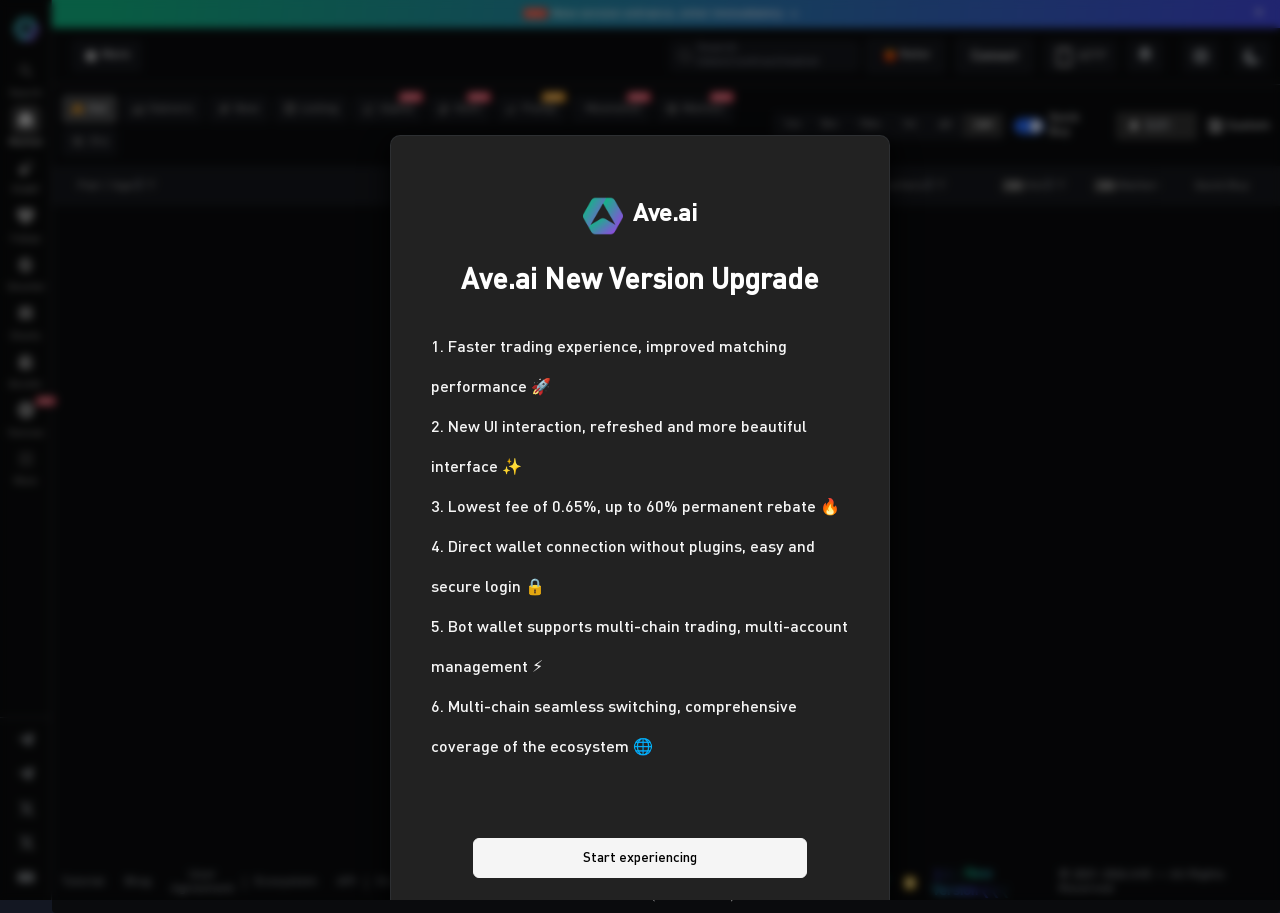
==== chart/index.html @ bd7dec31 "deploy" ====
<!DOCTYPE html><html lang=""><head><meta charset="utf-8"><meta http-equiv="X-UA-Compatible" content="IE=edge"><meta name="viewport" content="width=device-width,initial-scale=1"><title>Chart | Ave.ai</title><meta name="title" content="Ave.ai"><meta name="description" content="Ave.ai is the most comprehensive on-chain crypto trading platform, integrating 130+ blockchains and 300+ DEXs for secure, professional, and fast trading. It empowers 7M+ users with advanced token analysis and seamless execution across its App, PC platform, and trading bots."><meta property="og:type" content="website"><meta property="og:url" content="https://ave.ai"><meta property="og:title" content="Ave.ai - The Ultimate Web3 Trading Platform"><meta property="og:description" content="Real-Time Blockchain Data, Price Alerts, Smart Money, KOL, Sniping, Copy-Trading and more."><meta property="og:image" content="https://ave.s3.ap-east-1.amazonaws.com/logo/tg-share.png"><meta property="og:image:width" content="1200"><meta property="og:image:height" content="600"><meta property="twitter:card" content="summary_large_image"><meta property="twitter:url" content="https://ave.ai"><meta property="twitter:title" content="Ave.ai - The Ultimate Web3 Trading Platform"><meta property="twitter:description" content="Real-Time Blockchain Data, Price Alerts, Smart Money, KOL, Sniping, Copy-Trading and more."><meta property="twitter:image" content="https://ave.s3.ap-east-1.amazonaws.com/logo/tg-share.png"><meta property="fb:app_id" content="1024585522541030"><!--[if IE]><link rel="icon" href="/favicon.ico" /><![endif]--><link rel="shortcut icon" href="/favicon.ico"><script async src="https://www.googletagmanager.com/gtag/js?id=G-LFKW8KRD0V"></script><script src="/vemachine.js"></script><script>// let supportsDomain = ['ave-m-test-5.github.io']
      // console.log('----top-------',window.top)
      // console.log('----self------',window.self)
      // if (self === top ) {
      //   var antiClickjack = document.getElementById('antiClickjack')
      //   antiClickjack.parentNode.removeChild(antiClickjack)
      // } else {
      //   top.location = self.location
      // }
      function redirect() {
        // let domains = ['avedex.cc', 'ave.ai', 'opencw.online', 'opencc.club']
        // let isDomain = domains.some(i => location.hostname.includes(i))
        let isMobile = /mobile|phone|pad|pod|iPhone|iPod|ios|iPad|Android|Mobile|BlackBerry|IEMobile|MQQBrowser|JUC|Fennec|wOSBrowser|BrowserNG|WebOS|Symbian|Windows Phone/i.test(navigator.userAgent)
        let isUnRedirectDomains = /(opencc\.club)|(aveaidata\.com)|test|localhost/i.test(location.hostname)
        if (isMobile && location.protocol.includes('http') && !isUnRedirectDomains) {
            if(location.pathname == '/rank'){
              location.replace('https://airdrop.ave.ai')
            } else if(location.pathname == '/meme'){
              location.replace('https://meme_team.ave.ai')
            } else if(location.origin?.includes('old.avesp.xyz')){
              const newUrl = location.href.replace('old.avesp.xyz', 'm.avesp.xyz')
              location.replace(newUrl)
            } else {
              location.replace(location.protocol + '//m.' + location.host + location.pathname + location.search)
            }
        }
      }
      redirect()
      function addScriptJs() {
        let d = (JSON.parse(localStorage.ave_globalConfig || '{}').token_logo_url || 'https://www.iconaves.com/')
        let script = document.createElement('script')
        script.type = 'text/javascript'
        script.src = d + `charting_library/charting_library.standalone.js`
        document.getElementsByTagName('head')[0].appendChild(script)
      }
      addScriptJs()

      function addAliyunCaptchaJs() {
        window.AliyunCaptchaConfig = {
          // 必填，验证码示例所属地区，支持中国内地（cn）、新加坡（sgp）
          region: 'sgp',
          // 必填，身份标。开通阿里云验证码2.0后，您可以在控制台概览页面的实例基本信息卡片区域，获取身份标
          prefix: '8t45yce',
        }
        new Promise((resolve, reject) => {
          const script = document.createElement('script')
          script.src = 'https://o.alicdn.com/captcha-frontend/aliyunCaptcha/AliyunCaptcha.js'
          script.async = true
          script.onload = resolve
          script.onerror = reject
          document.head.appendChild(script)
        }).then(() => {
          window.dispatchEvent(new Event('aliyunCaptcha:ready'))
        })
      }

      addAliyunCaptchaJs()</script><link href="/static/css/ApiKey-f71cff67.f6a6a6fc.css" rel="prefetch"><link href="/static/css/Balance-31ecd969.f91c18e3.css" rel="prefetch"><link href="/static/css/Chart-31ecd969.776f1580.css" rel="prefetch"><link href="/static/css/Check-31ecd969.3c0e2660.css" rel="prefetch"><link href="/static/css/Download-31ecd969.e24fd96c.css" rel="prefetch"><link href="/static/css/Fav-31ecd969.e01e4187.css" rel="prefetch"><link href="/static/css/Index-f71cff67.8246c96a.css" rel="prefetch"><link href="/static/css/Kline-21833f8f.97839d3f.css" rel="prefetch"><link href="/static/css/MEME-f71cff67.f97c075b.css" rel="prefetch"><link href="/static/css/OfficialVerification-f71cff67.b5f4f597.css" rel="prefetch"><link href="/static/css/Pump-f71cff67.72508086.css" rel="prefetch"><link href="/static/css/Rank-f71cff67.cad4feda.css" rel="prefetch"><link href="/static/css/Referral-f71cff67.4e77667e.css" rel="prefetch"><link href="/static/css/Safe-f71cff67.4823eee5.css" rel="prefetch"><link href="/static/css/Smart-f71cff67.0ed7fb04.css" rel="prefetch"><link href="/static/css/Token-253ae210.98a811a6.css" rel="prefetch"><link href="/static/css/Token-c31ac898.98318cc0.css" rel="prefetch"><link href="/static/css/Token-ca272850.6f1f60af.css" rel="prefetch"><link href="/static/css/Token-f71cff67.94f14b39.css" rel="prefetch"><link href="/static/css/chunk-313e67f0.9e0c891a.css" rel="prefetch"><link href="/static/css/default-Chart-Kline-Token-f94efba7.b15e7b6a.css" rel="prefetch"><link href="/static/css/default-Index-Pump-Smart-Token-1f80e606.f6d1f37b.css" rel="prefetch"><link href="/static/js/ApiKey-f71cff67.5b2ca8af.js" rel="prefetch"><link href="/static/js/Balance-31ecd969.97fb865a.js" rel="prefetch"><link href="/static/js/Chart-31ecd969.e794548d.js" rel="prefetch"><link href="/static/js/Check-31ecd969.dede6b1d.js" rel="prefetch"><link href="/static/js/Download-31ecd969.2cb565da.js" rel="prefetch"><link href="/static/js/Fav-31ecd969.9735e991.js" rel="prefetch"><link href="/static/js/Index-f71cff67.352ef8b9.js" rel="prefetch"><link href="/static/js/Kline-21833f8f.f2d22b67.js" rel="prefetch"><link href="/static/js/Lost-2a317ca3.9a3302a0.js" rel="prefetch"><link href="/static/js/MEME-f71cff67.18014abd.js" rel="prefetch"><link href="/static/js/OfficialVerification-f71cff67.fdd123fb.js" rel="prefetch"><link href="/static/js/Pump-f71cff67.f53ef92e.js" rel="prefetch"><link href="/static/js/Rank-f71cff67.e4038841.js" rel="prefetch"><link href="/static/js/Referral-f71cff67.ccddf8c0.js" rel="prefetch"><link href="/static/js/Safe-f71cff67.7dc2c2ae.js" rel="prefetch"><link href="/static/js/Smart-f71cff67.16d1949a.js" rel="prefetch"><link href="/static/js/Token-253ae210.d4e53d0c.js" rel="prefetch"><link href="/static/js/Token-c31ac898.63d01dee.js" rel="prefetch"><link href="/static/js/Token-ca272850.a039e54f.js" rel="prefetch"><link href="/static/js/Token-f71cff67.10603ffd.js" rel="prefetch"><link href="/static/js/chunk-2d0cc9a7.c0bc3913.js" rel="prefetch"><link href="/static/js/chunk-313e67f0.e0b3c93c.js" rel="prefetch"><link href="/static/js/chunk-6cbceefd.85ee61a6.js" rel="prefetch"><link href="/static/js/chunk-74b7f1fb.74ce1070.js" rel="prefetch"><link href="/static/js/chunk-9b2b69e2.b11461de.js" rel="prefetch"><link href="/static/js/chunk-edfaba38.2dfde139.js" rel="prefetch"><link href="/static/js/default-Chart-Index-b811f808.7ee80feb.js" rel="prefetch"><link href="/static/js/default-Chart-Kline-Token-f94efba7.64a63f0d.js" rel="prefetch"><link href="/static/js/default-Fav-Index-Smart-496b6970.b0edd041.js" rel="prefetch"><link href="/static/js/default-Fav-MEME-Smart-31ecd969.2071f14b.js" rel="prefetch"><link href="/static/js/default-Fav-Smart-1dd7a80e.852c26ea.js" rel="prefetch"><link href="/static/js/default-Index-Pump-Smart-Token-1f80e606.7cf4d443.js" rel="prefetch"><link href="/static/js/vendors-Index-Pump-Smart-Token-25cb2edc.31797273.js" rel="prefetch"><link href="/static/css/app-06837ae4.83f17b7a.css" rel="preload" as="style"><link href="/static/css/app-3d9b8e9e.a345cc62.css" rel="preload" as="style"><link href="/static/css/app-cfbf0a2e.84827f6a.css" rel="preload" as="style"><link href="/static/css/app-ec8c427e.b6ea28e1.css" rel="preload" as="style"><link href="/static/css/app-f71cff67.8c3ca72a.css" rel="preload" as="style"><link href="/static/js/app-06837ae4.c52e4056.js" rel="preload" as="script"><link href="/static/js/app-0b7a60cc.bbd5a102.js" rel="preload" as="script"><link href="/static/js/app-167fad9f.9ea6da43.js" rel="preload" as="script"><link href="/static/js/app-16d3814e.a69a63ac.js" rel="preload" as="script"><link href="/static/js/app-1c3a2c3f.dc184c0c.js" rel="preload" as="script"><link href="/static/js/app-1f20a385.d2865f1d.js" rel="preload" as="script"><link href="/static/js/app-203e0718.4dd9b310.js" rel="preload" as="script"><link href="/static/js/app-2a42e354.ebf7cb83.js" rel="preload" as="script"><link href="/static/js/app-33c8e8fb.51b4e53e.js" rel="preload" as="script"><link href="/static/js/app-33e35537.6e52009a.js" rel="preload" as="script"><link href="/static/js/app-3d9b8e9e.003fc201.js" rel="preload" as="script"><link href="/static/js/app-4939e289.46a368bb.js" rel="preload" as="script"><link href="/static/js/app-5866a18b.185aba30.js" rel="preload" as="script"><link href="/static/js/app-60b88c48.b1be7657.js" rel="preload" as="script"><link href="/static/js/app-6484b8ce.3e8ced4d.js" rel="preload" as="script"><link href="/static/js/app-72f93981.a99af60a.js" rel="preload" as="script"><link href="/static/js/app-748942c6.d02a2d73.js" rel="preload" as="script"><link href="/static/js/app-84f69768.570b5833.js" rel="preload" as="script"><link href="/static/js/app-9187ef67.09d52418.js" rel="preload" as="script"><link href="/static/js/app-9af05477.d6e84521.js" rel="preload" as="script"><link href="/static/js/app-9ff03e93.23e13747.js" rel="preload" as="script"><link href="/static/js/app-a97bfcba.2b0aeb95.js" rel="preload" as="script"><link href="/static/js/app-aeb57120.7589cca9.js" rel="preload" as="script"><link href="/static/js/app-b5906859.0db48fc9.js" rel="preload" as="script"><link href="/static/js/app-cfbf0a2e.037c4fba.js" rel="preload" as="script"><link href="/static/js/app-db300d2f.0b96005f.js" rel="preload" as="script"><link href="/static/js/app-ec8c427e.ebf14cf0.js" rel="preload" as="script"><link href="/static/js/app-f71cff67.80c46516.js" rel="preload" as="script"><link href="/static/js/app-f9ca8911.000011ae.js" rel="preload" as="script"><link href="/static/js/app-fa9d841c.c8c646d5.js" rel="preload" as="script"><link href="/static/js/runtime.706e929a.js" rel="preload" as="script"><link href="/static/css/app-ec8c427e.b6ea28e1.css" rel="stylesheet"><link href="/static/css/app-cfbf0a2e.84827f6a.css" rel="stylesheet"><link href="/static/css/app-06837ae4.83f17b7a.css" rel="stylesheet"><link href="/static/css/app-f71cff67.8c3ca72a.css" rel="stylesheet"><link href="/static/css/app-3d9b8e9e.a345cc62.css" rel="stylesheet"><link rel="icon" type="image/png" sizes="32x32" href="/img/icons/favicon-32x32.png"><link rel="icon" type="image/png" sizes="16x16" href="/img/icons/favicon-16x16.png"><link rel="manifest" href="/manifest.json"><meta name="theme-color" content="#131722"><meta name="apple-mobile-web-app-capable" content="yes"><meta name="apple-mobile-web-app-status-bar-style" content="default"><meta name="apple-mobile-web-app-title" content="Ave"><link rel="apple-touch-icon" href="/img/icons/apple-touch-icon-152x152.png"><link rel="mask-icon" href="/img/icons/safari-pinned-tab.svg" color="#131722"><meta name="msapplication-TileImage" content="/img/icons/msapplication-icon-144x144.png"><meta name="msapplication-TileColor" content="#000000"></head><body><noscript><strong>We're sorry but avedex doesn't work properly without JavaScript enabled. Please enable it to continue.</strong></noscript><div id="app"></div><script>window.dataLayer = window.dataLayer || [];
      function gtag(){dataLayer.push(arguments);}
      gtag('js', new Date());

      gtag('config', 'G-LFKW8KRD0V');
      // //添加红包雨
      // ;(function () {
      //   var script = document.createElement('script')
      //   script.onload = function () {
      //     MapleRedPacketSDK.initMapleRedPacket({
      //       platform: "ave"
      //     }).renderToBody()
      //   }
      //   script.defer = true
      //   script.src = 'https://unpkg.com/@maple-tech/red-packet-sdk/dist/index.iife.js'
      //   document.body.appendChild(script)
      // })()</script><script src="/static/js/runtime.706e929a.js"></script><script src="/static/js/app-748942c6.d02a2d73.js"></script><script src="/static/js/app-60b88c48.b1be7657.js"></script><script src="/static/js/app-fa9d841c.c8c646d5.js"></script><script src="/static/js/app-9af05477.d6e84521.js"></script><script src="/static/js/app-84f69768.570b5833.js"></script><script src="/static/js/app-9ff03e93.23e13747.js"></script><script src="/static/js/app-167fad9f.9ea6da43.js"></script><script src="/static/js/app-2a42e354.ebf7cb83.js"></script><script src="/static/js/app-b5906859.0db48fc9.js"></script><script src="/static/js/app-72f93981.a99af60a.js"></script><script src="/static/js/app-33c8e8fb.51b4e53e.js"></script><script src="/static/js/app-db300d2f.0b96005f.js"></script><script src="/static/js/app-9187ef67.09d52418.js"></script><script src="/static/js/app-4939e289.46a368bb.js"></script><script src="/static/js/app-16d3814e.a69a63ac.js"></script><script src="/static/js/app-aeb57120.7589cca9.js"></script><script src="/static/js/app-6484b8ce.3e8ced4d.js"></script><script src="/static/js/app-0b7a60cc.bbd5a102.js"></script><script src="/static/js/app-203e0718.4dd9b310.js"></script><script src="/static/js/app-1f20a385.d2865f1d.js"></script><script src="/static/js/app-5866a18b.185aba30.js"></script><script src="/static/js/app-f9ca8911.000011ae.js"></script><script src="/static/js/app-ec8c427e.ebf14cf0.js"></script><script src="/static/js/app-1c3a2c3f.dc184c0c.js"></script><script src="/static/js/app-cfbf0a2e.037c4fba.js"></script><script src="/static/js/app-33e35537.6e52009a.js"></script><script src="/static/js/app-06837ae4.c52e4056.js"></script><script src="/static/js/app-f71cff67.80c46516.js"></script><script src="/static/js/app-a97bfcba.2b0aeb95.js"></script><script src="/static/js/app-3d9b8e9e.003fc201.js"></script></body></html>
---- static/css/ApiKey-f71cff67.f6a6a6fc.css ----
.tg-wallet-list[data-v-5bdd2d04]{color:var(--custom-text-1-color);display:flex;flex-direction:column}.tg-wallet-list .tg-wallet-list_title[data-v-5bdd2d04]{padding:20px;border-bottom:.5px solid var(--custom-br-1-color)}.tg-wallet-list .tg-wallet-list_content li[data-v-5bdd2d04]{padding:15px 20px;display:flex;align-items:center;line-height:1;cursor:pointer}.tg-wallet-list .tg-wallet-list_content li.active[data-v-5bdd2d04],.tg-wallet-list .tg-wallet-list_content li[data-v-5bdd2d04]:hover{background:var(--a-bg-7-color)}.confirm-button-custom-class{background-color:var(--a-text-5-color)!important;color:var(--a-text-9-color)!important;border-style:none!important;width:100%!important;height:40px!important;border-radius:4px!important;margin-top:15px!important}.cancel-button-custom-class{background-color:#fff!important;color:#606266!important;border:1px solid #dcdfe6!important;height:32px!important;padding:0 15px!important;border-radius:4px!important;position:absolute!important;right:20px!important;bottom:70px!important}.rename-dialog-custom{width:540px!important;border-radius:8px!important;overflow:hidden!important}.rename-dialog-custom .el-message-box__header{padding:20px 20px 10px!important;border-bottom:none!important}.rename-dialog-custom .el-message-box__title{font-size:16px!important;font-weight:500!important}.rename-dialog-custom .el-message-box__headerbtn{top:20px!important;right:20px!important}.rename-dialog-custom .el-message-box__content{padding:10px 20px 70px!important}.rename-dialog-custom .el-message-box__input{padding-top:0!important}.rename-dialog-custom .el-message-box__input label{font-size:14px!important;color:#333!important;display:block!important;margin-bottom:8px!important;text-align:left!important}.rename-dialog-custom .el-input__inner{border-radius:4px!important;height:40px!important}.rename-dialog-custom .el-message-box__btns{padding:0 20px 20px!important;justify-content:center!important;position:absolute!important;bottom:0!important;left:0!important;right:0!important}.rename-dialog-custom .el-message-box__btns .el-button--primary{margin-left:0!important}.rename-dialog-custom .el-message-box__message{display:block!important;margin-bottom:10px}.rename-dialog-custom .el-message-box__input:before{display:block;font-size:14px;color:#333;margin-bottom:8px;text-align:left}.delete-dialog-custom{width:540px!important;border-radius:8px!important;overflow:hidden!important}.delete-dialog-custom .el-message-box__header{padding:20px 20px 10px!important;border-bottom:none!important}.delete-dialog-custom .el-message-box__title{font-size:16px!important;font-weight:500!important}.delete-dialog-custom .el-message-box__headerbtn{top:20px!important;right:20px!important}.delete-dialog-custom .el-message-box__content{padding:10px 20px 100px!important;text-align:left!important}.delete-dialog-custom .el-message-box__btns{padding:0 20px 20px!important;justify-content:center!important;position:absolute!important;bottom:0!important;left:0!important;right:0!important}.delete-dialog-custom .el-message-box__btns .el-button--primary{margin-left:0!important;margin-top:0!important}[data-v-c4f3342e] .header-class-custom{background-color:var(--a-btn-bg-1-color)!important;font-weight:400}[data-v-c4f3342e] .row-class-custom{background-color:var(--a-text-9-color)!important;color:var(--a-text-1-color)!important}[data-v-c4f3342e] .el-dropdown-menu{padding:10px!important}[data-v-c4f3342e] .el-dropdown-menu__item{color:var(--a-text-1-color)!important;border-radius:.25rem;margin:0 1rem;width:10rem;padding:.5rem}[data-v-c4f3342e] .el-dropdown-menu__item:focus,[data-v-c4f3342e] .el-dropdown-menu__item:hover{background-color:var(--a-text-9-color)!important;color:var(--a-text-1-color)!important}[data-v-c4f3342e] .confirm-button-custom-class .el-message-box__btns .el-button--primary{width:100%!important;background:red}[data-v-c4f3342e] .confirm-button-custom-class .el-message-box__message{margin-bottom:100px}.table-custom-class[data-v-c4f3342e]{width:100%}.table-custom-class .row-option-class[data-v-c4f3342e]{display:flex;gap:.5rem}.table-custom-class .row-option-class div[data-v-c4f3342e]{cursor:pointer;text-decoration:underline}.table-custom-class .row-option-class .disabled-option[data-v-c4f3342e]{color:#999;cursor:not-allowed;text-decoration:underline;opacity:.7}.status-active[data-v-c4f3342e]{color:#67c23a;font-weight:500}.status-deactivated[data-v-c4f3342e]{color:#909399}.warning-message[data-v-c4f3342e]{color:#f6465d;padding:10px 0;font-size:14px}.action-buttons[data-v-c4f3342e]{margin-top:20px;text-align:right}.action-buttons .deactivate-btn[data-v-c4f3342e]{background-color:transparent;border:1px solid #dcdfe6;color:#606266}.address-row[data-v-c4f3342e]{display:flex;align-items:center;margin-bottom:4px}.address-row[data-v-c4f3342e]:last-child{margin-bottom:0}.address-row i[data-v-c4f3342e]{margin-left:8px;cursor:pointer}.row-option-class[data-v-c4f3342e]{display:flex;gap:12px;margin-bottom:4px}.row-option-class[data-v-c4f3342e]:last-child{margin-bottom:0}.row-option-class div[data-v-c4f3342e]{cursor:pointer;font-size:14px}.row-option-class div.disabled-option[data-v-c4f3342e]{color:#c0c4cc;cursor:not-allowed}.row-option-class div.disabled-option[data-v-c4f3342e]:hover{color:#c0c4cc}.custom-dropdown-menu[data-v-c4f3342e]{min-width:120px}.table-empty[data-v-c4f3342e]{display:flex;flex-direction:column;justify-content:center;align-items:center;padding:80px 0;min-height:calc(100vh - 200px)}.table-empty img[data-v-c4f3342e]{margin-bottom:20px}.table-empty span[data-v-c4f3342e]{color:var(--a-text-3-color);font-size:14px;margin-bottom:10px}.page-bg[data-v-4fb2a926]{display:flex;flex-direction:column;min-height:calc(100vh - 150px)}.overview-section[data-v-4fb2a926]{display:flex;justify-content:space-between;margin:20px;padding:20px;background-color:var(--a-btn-bg-1-color)!important;border-radius:8px;box-shadow:0 2px 12px 0 rgba(0,0,0,.05)}.overview-item[data-v-4fb2a926]{text-align:center;flex:1;padding:0 15px}.overview-label[data-v-4fb2a926]{font-size:14px;color:var(--el-text-color-secondary);margin-bottom:8px}.overview-value[data-v-4fb2a926]{font-size:20px;font-weight:700;color:#999}.overview-value.positive[data-v-4fb2a926]{color:#1cc982}.overview-value.negative[data-v-4fb2a926]{color:#f6465d}.overview-value.txns .txns-buy[data-v-4fb2a926]{color:#1cc982}.overview-value.txns .txns-sell[data-v-4fb2a926]{color:#f6465d}.table-container[data-v-4fb2a926]{padding:0 20px 20px;flex:1;display:flex;flex-direction:column;position:relative}.table-custom-class[data-v-4fb2a926]{width:100%;flex:1}.pagination-box[data-v-4fb2a926]{margin:30px 0;justify-content:center}[data-v-4fb2a926] .header-class-custom{background-color:var(--a-btn-bg-1-color)!important;font-weight:400}[data-v-4fb2a926] .row-class-custom{background-color:var(--a-bg-1-color)!important}[data-v-4fb2a926] .el-table{--el-table-tr-bg-color:var(--custom-bg-1-color);--el-table-bg-color:var(--custom-bg-1-color);--el-table-text-color:var(--a-text-1-color);--el-table-header-bg-color:var(--a-btn-bg-1-color);--el-fill-color-lighter:var(--custom-bg-1-color);--el-table-header-text-color:var(--a-text-2-color);--el-table-border-color:var(--a-br-1-color);--el-table-row-hover-bg-color:var(--a-table-hover-bg-color);background:var(--custom-bg-1-color);--el-bg-color:var(--custom-bg-1-color)}.text-buy[data-v-4fb2a926]{color:#1cc982}.text-sell[data-v-4fb2a926]{color:#f6465d}.token-container[data-v-4fb2a926]{display:flex;align-items:center;gap:8px}.token-icon[data-v-4fb2a926]{width:32px;height:32px;border-radius:50%;overflow:hidden}.token-icon .circle-placeholder[data-v-4fb2a926]{width:100%;height:100%;background-color:#333;border-radius:50%}.token-info[data-v-4fb2a926]{display:flex;flex-direction:column}.token-name[data-v-4fb2a926]{font-weight:500;font-size:14px}.token-contract[data-v-4fb2a926]{font-size:12px;color:var(--el-text-color-secondary);display:flex;align-items:center;gap:4px}.token-contract .copy-icon[data-v-4fb2a926]{cursor:pointer;color:var(--el-color-primary);font-size:14px}.token-contract .copy-icon[data-v-4fb2a926]:hover{opacity:.8}.hash-container[data-v-4fb2a926]{display:flex;align-items:center;gap:4px;cursor:pointer}.icon-action[data-v-4fb2a926]{cursor:pointer;color:var(--custom-primary-color);font-size:14px;margin-left:4px}.icon-action[data-v-4fb2a926]:hover{opacity:.8}.chain-option[data-v-4fb2a926]{display:flex;align-items:center;gap:8px}.chain-option .circle-placeholder[data-v-4fb2a926]{width:20px;height:20px;background-color:#aaa;border-radius:50%}.empty-state[data-v-4fb2a926]{display:flex;flex-direction:column;justify-content:center;align-items:center;padding:120px 0;height:100%;flex:1}.empty-state img[data-v-4fb2a926]{margin-bottom:20px;width:80px;height:80px}.empty-state span[data-v-4fb2a926]{color:var(--a-text-3-color);font-size:14px;margin-bottom:10px}[data-v-6d6f2faa] .create-key-dialog{border-radius:8px;overflow:hidden}[data-v-6d6f2faa] .create-key-dialog .el-dialog__header{padding:20px;margin-right:0}[data-v-6d6f2faa] .create-key-dialog .el-dialog__header .el-dialog__title{font-size:18px;font-weight:500}[data-v-6d6f2faa] .create-key-dialog .el-dialog__header .el-dialog__headerbtn{top:20px;right:20px}[data-v-6d6f2faa] .create-key-dialog .el-dialog__body{padding:0 20px 20px}[data-v-6d6f2faa] .create-key-dialog .el-dialog__footer{display:none}.dialog-content[data-v-6d6f2faa]{display:flex;flex-direction:column}.dialog-content .generate-key-box[data-v-6d6f2faa]{height:3rem;flex-shrink:0;border-radius:.5rem;background:#f2f2f2;display:flex;color:#171717;align-items:center;justify-content:space-between;padding:0 1rem}.form-label[data-v-6d6f2faa]{font-size:14px;color:var(--el-text-color-primary);margin-bottom:8px}.custom-input[data-v-6d6f2faa]{margin-bottom:20px}.custom-input[data-v-6d6f2faa] .el-input__wrapper{border-radius:4px}.next-btn[data-v-6d6f2faa]{width:100%;height:40px;background-color:#222;border-color:#222;color:#fff;border-radius:4px}.next-btn[data-v-6d6f2faa]:hover{background-color:#333;border-color:#333}.next-btn.is-disabled[data-v-6d6f2faa],.next-btn.is-disabled[data-v-6d6f2faa]:hover{background-color:#999;border-color:#999}.key-warning[data-v-6d6f2faa]{margin-top:.5rem;margin-bottom:1rem;font-size:.75rem}.key-warning i[data-v-6d6f2faa]{font-size:16px;margin-top:2px}.key-warning span[data-v-6d6f2faa]{font-size:14px;line-height:1.5}.delegatees-list[data-v-6d6f2faa]{display:flex;flex-direction:column;gap:8px;margin-bottom:20px}.delegatee-item[data-v-6d6f2faa]{display:flex;align-items:center;padding:12px;border-radius:8px;border:1px solid var(--el-border-color-lighter);cursor:pointer}.delegatee-item.selected[data-v-6d6f2faa]{border-color:#4e6ef2;background-color:var(--a-text-9-color)!important}.delegatee-item[data-v-6d6f2faa]:hover{border-color:var(--el-color-primary-light-5)}.delegatee-icon[data-v-6d6f2faa]{width:24px;height:24px;margin-right:12px}.delegatee-icon .circle-placeholder[data-v-6d6f2faa]{width:100%;height:100%;background-color:#4e6ef2;border-radius:50%}.delegatee-name[data-v-6d6f2faa]{flex:1;font-size:14px;color:var(--a-text-1-color)!important}.check-icon[data-v-6d6f2faa]{color:#4e6ef2;font-size:16px}.loading-orgs[data-v-6d6f2faa],.no-orgs[data-v-6d6f2faa]{margin-bottom:20px;padding:20px;background-color:#f8f9fc;border-radius:8px;text-align:center}.disclaimer-agreement[data-v-6d6f2faa]{margin-bottom:16px;display:flex;align-items:center}.disclaimer-text[data-v-6d6f2faa]{cursor:pointer}.disclaimer-link[data-v-6d6f2faa]{color:var(--el-color-primary);cursor:pointer}.disclaimer-link[data-v-6d6f2faa]:hover{text-decoration:underline}.disclaimer-content[data-v-6d6f2faa]{max-height:300px;overflow-y:auto;white-space:pre-line}[data-v-06fef6e3] .el-dropdown-menu__item{color:var(--a-text-1-color)!important}[data-v-06fef6e3] .el-dropdown-menu__item:focus,[data-v-06fef6e3] .el-dropdown-menu__item:hover{background-color:var(--a-text-9-color)!important;color:var(--a-text-1-color)!important}[data-v-06fef6e3] .el-segmented{padding:.25rem}[data-v-06fef6e3] .el-segmented__item-selected{background-color:#fff;border-radius:.25rem}[data-v-06fef6e3] .el-segmented__item.is-selected{color:#000}.page-bg .head-bg[data-v-06fef6e3]{display:flex;align-items:center;justify-content:space-between;padding:.6rem 1.25rem .6rem 1.5rem;border-bottom:var(--custom-br)}.page-bg .head-bg .api-key-info[data-v-06fef6e3]{display:flex;align-items:center;gap:1rem}.page-bg .head-bg .api-key-info .api-key-dropdown[data-v-06fef6e3]{cursor:pointer;display:flex;align-items:center;gap:5px;font-weight:500;padding:8px 12px;background-color:var(--el-fill-color-light);border-radius:4px}.page-bg .head-bg .api-key-info .api-key-dropdown[data-v-06fef6e3]:hover{background-color:var(--el-fill-color)}.page-bg .head-bg .api-key-info .chain-dropdown .chain-selector[data-v-06fef6e3]{cursor:pointer;display:flex;align-items:center;gap:8px;padding:7.5px 12px;background-color:var(--el-fill-color-light);border-radius:4px}.page-bg .head-bg .api-key-info .chain-dropdown .chain-selector[data-v-06fef6e3]:hover{background-color:var(--el-fill-color)}.page-bg .head-bg .api-key-info .chain-dropdown .chain-selector .chain-icon[data-v-06fef6e3]{width:15px;height:15px;border-radius:50%;overflow:hidden}.page-bg .head-bg .api-key-info .chain-dropdown .chain-selector .chain-icon .circle-placeholder[data-v-06fef6e3]{width:100%;height:100%;border-radius:50%}.page-bg .head-bg .api-key-info .chain-dropdown .chain-selector .chain-icon .circle-placeholder img[data-v-06fef6e3]{vertical-align:top}.page-bg .head-bg .create-button[data-v-06fef6e3]{display:flex;align-items:center;padding:.375rem .5rem;gap:.625rem;border-radius:.25rem;background:#15171c;color:#fafafa;font-size:.875rem;cursor:pointer}
---- static/css/Balance-31ecd969.f91c18e3.css ----
.summary[data-v-b2960fe6] .el-card{border:0 none;background-color:var(--custom-bg-10-color);border-radius:12px}.summary[data-v-b2960fe6] .el-card__header{display:flex;justify-content:space-between;align-items:center}.summary .summary-title[data-v-b2960fe6]{font-size:20px;line-height:20px;font-weight:500}.summary .summary-tips[data-v-b2960fe6]{font-size:12px}.button-group[data-v-4de79ba1]{display:flex;align-items:center;justify-content:space-between;background:var(--a-btn-bg-1-color);padding:1px;border-radius:4px;font-size:12px;height:28px}.button-group button[data-v-4de79ba1]{border:none;color:var(--a-text-2-color);letter-spacing:0;font-weight:400;cursor:pointer;border-radius:4px;background:transparent;min-width:36px;padding:5px 10px;text-align:center}.button-group button.active[data-v-4de79ba1]{color:var(--a-text-1-color);background:var(--a-bg-2-color)}.token-address[data-v-f7fd3458]{gap:4px;font-size:12px;color:var(--d-666-l-959a9f)}.token-address .iconfont[data-v-f7fd3458]{font-size:10px}.token-info[data-v-f7fd3458]{display:flex;align-items:center}.token-info .icon-symbol[data-v-f7fd3458]{top:auto;left:auto;right:0;bottom:0}.token-info .token-symbol[data-v-f7fd3458]{font-size:14px;margin-right:3px}.token-info .token-icon[data-v-f7fd3458]{border-radius:50%;width:34px;height:34px}.token-info .icon-danger[data-v-f7fd3458]{color:red}.sub-img[data-v-f7fd3458]{position:absolute;width:12px;height:12px;border-radius:50%;border:1px solid orange;bottom:0;right:0;cursor:pointer;background:var(--custom-bg-1-color)}.header[data-v-24d779c2]{padding:18px 20px}.pnl-title[data-v-24d779c2]{color:var(--d-fff-l-333)}.pnl-row[data-v-24d779c2]{padding:0 20px;font-size:14px;line-height:20px;margin-bottom:12px}.pnl-row-name[data-v-24d779c2]{color:#959a9f}.pnl-row-value[data-v-24d779c2]{color:var(--d-fff-l-333)}.pnl-logos[data-v-24d779c2]{margin-bottom:30px;margin-top:13px;display:flex;align-items:center;flex-wrap:wrap;gap:10px}.pnl-logos>img[data-v-24d779c2]{flex-shrink:0;width:32px;height:32px;border-radius:50%}[data-v-24d779c2] .cell{font-weight:400;padding:0 5px}.token-address[data-v-24d779c2]{gap:4px;font-size:10px;color:var(--d-666-l-959a9f)}.token-address .iconfont[data-v-24d779c2]{font-size:10px}.token-info[data-v-24d779c2]{display:flex;align-items:center}.token-info .token-symbol[data-v-24d779c2]{font-size:14px;margin-right:3px}.token-info .token-icon[data-v-24d779c2]{border-radius:50%;width:32px;height:32px}.summary-title[data-v-ca88b4b0]{font-size:20px;line-height:20px;font-weight:500;color:var(--d-fff-l-333)}.activity[data-v-ca88b4b0]{position:relative;padding:20px;height:220px;background-color:var(--custom-bg-10-color)}.activity .fixed-tooltip[data-v-ca88b4b0]{display:none;position:absolute;top:-30px;border-radius:4px;color:#666;font:14px/21px sans-serif;padding:8px;background-color:rgba(0,0,0,.8)}.activity[data-v-ca88b4b0] .el-card{border:0 none;background-color:var(--custom-bg-10-color);border-radius:12px}.activity[data-v-ca88b4b0] .el-card__header{display:flex;justify-content:space-between;align-items:center}.activity[data-v-ca88b4b0] .el-card__body{padding-top:0}.activity[data-v-ca88b4b0] .tooltip{pointer-events:auto!important}.trade[data-v-2c217b20]{display:flex;width:40vw;border-radius:8px;background-color:var(--custom-bg-10-color)}.trade-pnl[data-v-2c217b20]{min-width:0;flex:1;padding:20px}.trade-pnl-title[data-v-2c217b20]{margin-top:0;color:var(--d-666-l-959A9F);font-size:14px;line-height:17px;text-align:center}.trade-pnl-title2[data-v-2c217b20]{line-height:28px;text-align:left}.trade-pnl-sum[data-v-2c217b20]{margin:16px 0 8px;color:var(--d-fff-l-333);font-size:24px;line-height:30px;text-align:center}.trade-pnl-profit[data-v-2c217b20]{margin-top:4px;margin-bottom:16px;font-weight:500;font-size:16px;line-height:20px;text-align:center;color:var(--color-teal-300)}.trade-pnl-profit-negative[data-v-2c217b20]{color:var(--color-red-500)}.trade-pnl-percent[data-v-2c217b20]{font-weight:700;font-size:12px;color:var(--color-teal-300)}.trade-pnl-progress[data-v-2c217b20]{margin-bottom:16px;text-align:center;--el-fill-color-light:rgba(18,184,134,0.1)}.trade-pnl-stage[data-v-2c217b20]{margin-bottom:10px;display:flex;flex-direction:column;gap:10px}.trade-pnl-stage-item[data-v-2c217b20]{display:flex;align-items:center}.trade-pnl-stage-item[data-v-2c217b20]:before{margin-right:2px;content:"";width:12px;height:12px;border-radius:50%;background-color:var(--color-teal-300)}.trade-pnl-stage-item>span[data-v-2c217b20]{flex-shrink:0;font-weight:500;font-size:12px;color:var(--d-fff-l-333)}.trade-pnl-stage-item .color-green[data-v-2c217b20]{color:var(--color-teal-300)}.trade-pnl-stage-item .color-red[data-v-2c217b20]{color:var(--color-red-500)}.trade-pnl-stage-item[data-v-2c217b20]:nth-child(2):before{opacity:.6}.trade-pnl-stage-item[data-v-2c217b20]:nth-child(3):before{opacity:.3}.trade-pnl-stage-item[data-v-2c217b20]:nth-child(4):before{opacity:.6;background-color:var(--color-red-500)}.trade-pnl-stage-item[data-v-2c217b20]:nth-child(5):before{background-color:var(--color-red-500)}.trade-rate[data-v-2c217b20]{flex:1;padding:20px}.token-icon[data-v-14124799]{display:flex;align-items:center;border-radius:50%;overflow:hidden}span[data-v-67bc9d64]{color:var(--d-666-l-959A9F)}span.positive[data-v-67bc9d64]{color:var(--color-teal-300)}span.negative[data-v-67bc9d64]{color:var(--color-red-500)}.statistic[data-v-2be4b5dd]{display:flex;justify-content:space-between;margin-right:20px;flex:1;border-radius:8px;background-color:var(--custom-bg-10-color)}.statistic .statistic-avatar[data-v-2be4b5dd]{margin-bottom:20px;display:flex;gap:24px}.statistic .statistic-avatar .avatar-img[data-v-2be4b5dd]{width:60px;height:60px;border-radius:50%}.statistic .statistic-avatar .statistic-name[data-v-2be4b5dd]{gap:6px;font-size:24px;line-height:30px;color:var(--a-text-5-color)}.statistic .statistic-edit[data-v-2be4b5dd]{margin-bottom:6px;width:-moz-fit-content;width:fit-content}.statistic .statistic-edit button[data-v-2be4b5dd]{position:absolute;right:5px;top:5px;font-size:12px;padding:2px 5px}.statistic .statistic-edit[data-v-2be4b5dd] .el-input__wrapper{background:var(--a-bg-7-color);box-shadow:none}.statistic .statistic-edit[data-v-2be4b5dd] .el-input__wrapper.height_36{padding:3px 11px}.statistic .statistic-edit[data-v-2be4b5dd] .el-input__wrapper .el-input__inner{color:var(--a-text-1-color)}.statistic .statistic-media[data-v-2be4b5dd]{display:flex;align-items:center;gap:8px}.statistic .statistic-media .statistic-media-left[data-v-2be4b5dd]{padding:0 8px;display:flex;align-items:center;gap:4px;height:24px;border-radius:4px;font-size:12px;color:var(--d-666-l-959A9F);background-color:var(--custom-bg-media-color)}.statistic .statistic-media .statistic-media-left .iconfont[data-v-2be4b5dd]{font-size:12px}.statistic .statistic-media-right[data-v-2be4b5dd]{margin-left:24px;gap:4px;padding:4px 8px;height:24px;border-radius:4px;font-size:12px;cursor:pointer;color:var(--d-fff-l-18181B);background:linear-gradient(90.25deg,rgba(18,184,134,.1) .27%,rgba(139,79,221,.1) 89.4%)}.statistic .statistic-media-right>a[data-v-2be4b5dd]:hover{color:inherit}.statistic .statistic-address[data-v-2be4b5dd]{display:flex;gap:10px;cursor:pointer}.statistic .statistic-address .statistic-address-copy[data-v-2be4b5dd]{padding:7px 8px;height:24px;border-radius:4px;gap:4px;font-size:12px;color:var(--d-999-l-18181B);background-color:var(--custom-bg-media-color)}.statistic .statistic-address .statistic-address-copy>i[data-v-2be4b5dd]{font-size:10px;color:var(--d-999-l-333)}.statistic .statistic-address .statistic-tag[data-v-2be4b5dd]{width:30px;height:30px;border-radius:50%;background-color:var(--d-222-l-F4F4F5)}.statistic .statistic-money[data-v-2be4b5dd]{margin-bottom:20px;display:flex;gap:8px;align-items:center;font-size:24px;line-height:30px;font-weight:700}.statistic .statistic-money .statistic-money-sum[data-v-2be4b5dd]{font-size:24px;line-height:30px;color:var(--d-fff-l-333)}.statistic .statistic-money .statistic-money-profit[data-v-2be4b5dd]{font-weight:500;font-size:16px;line-height:20px;color:var(--color-teal-300)}.statistic .statistic-money .statistic-money-profit-negative[data-v-2be4b5dd]{color:var(--color-red-500)}.statistic .statistic-money[data-v-2be4b5dd] .el-switch{--el-switch-off-color:var(--d-333333-l-F2F2F2);--el-switch-on-color:var(--d-666-l-D8D8D8)}.statistic .statistic-money .statistic-money-u[data-v-2be4b5dd]{display:flex;width:100%;height:100%;align-items:center;justify-content:center;font-size:10px;border-radius:50%;color:var(--d-fff-l-333);background-color:var(--d-666-l-fff)}.statistic .statistic-right[data-v-2be4b5dd]{display:flex;flex-direction:column;justify-content:space-between;flex-shrink:0}.statistic .statistic-right .statistic-operations[data-v-2be4b5dd]{margin-bottom:20px;display:flex;justify-content:flex-end;height:60px;align-items:center;gap:8px}.statistic .statistic-right .statistic-right-attention[data-v-2be4b5dd],.statistic .statistic-right .statistic-right-share[data-v-2be4b5dd],.statistic .statistic-right .statistic-right-trade[data-v-2be4b5dd]{display:flex;align-items:center;justify-content:center;gap:4px;padding:11px 18px;background:var(--d-222-l-fff);color:var(--d-fff-l-333);font-size:12px;line-height:16px;cursor:pointer;border-radius:4px}.statistic .statistic-right .statistic-right-attention[data-v-2be4b5dd]:before,.statistic .statistic-right .statistic-right-share[data-v-2be4b5dd]:before,.statistic .statistic-right .statistic-right-trade[data-v-2be4b5dd]:before{font-size:16px}.statistic .statistic-right .statistic-right-attention[data-v-2be4b5dd]{width:100px;padding-left:0;padding-right:0;box-sizing:border-box}.statistic .statistic-right .statistic-right-attention-followed[data-v-2be4b5dd]{color:var(--d-666-l-999);background:var(--d-0A0B0C-l-E5E5E5)}.statistic .statistic-right .statistic-right-attention-followed .statistic-right-attention-cancel[data-v-2be4b5dd]{display:none}.statistic .statistic-right .statistic-right-attention-followed[data-v-2be4b5dd]:hover{opacity:1;border-color:#f6465d;background-color:rgba(246,70,93,.1)}.statistic .statistic-right .statistic-right-attention-followed:hover .statistic-right-attention-text[data-v-2be4b5dd],.statistic .statistic-right .statistic-right-attention-followed:hover>i[data-v-2be4b5dd]{display:none}.statistic .statistic-right .statistic-right-attention-followed:hover .statistic-right-attention-cancel[data-v-2be4b5dd]{color:#f6465d;display:inline}.statistic .statistic-right .statistic-right-trade[data-v-2be4b5dd]{color:var(--d-333-l-fff);background:var(--d-fff-l-3F80F7)}.statistic .statistic-right .statistic-pnl[data-v-2be4b5dd]{margin-bottom:20px;font-size:16px;line-height:32px;text-align:right}.statistic .statistic-right .statistic-pnl>span[data-v-2be4b5dd]{color:var(--d-999-l-959A9F)}.statistic .statistic-right .statistic-profit[data-v-2be4b5dd]{font-size:12px;line-height:15px}.statistic .total-profit[data-v-2be4b5dd]{margin:0 0 8px;line-height:20px;font-size:14px;color:var(--d-666-l-959A9F)}.statistic .total-profit>span[data-v-2be4b5dd]{margin-left:8px}.dialog-wallet.el-dialog .el-dialog__title[data-v-2be4b5dd]{color:#fff}.dialog-wallet.dialog-share .content .share-card[data-v-2be4b5dd]{width:558px}.avatar[data-v-2be4b5dd]{border-radius:100%}.icon-chain[data-v-2be4b5dd]{position:absolute;bottom:0;right:0;width:20px;height:20px;border-radius:50%}.hide-token[data-v-e49d440e] .dialog{--el-dialog-padding-primary:30px 0 0;--el-dialog-bg-color:var(--d-222-l-fff)}.hide-token[data-v-e49d440e] .dialog .el-dialog__close{color:var(--d-F5F5F5-l-222)}.hide-token[data-v-e49d440e] .el-dialog__header{display:flex;align-items:center;padding:0 20px 20px;font-weight:500;font-size:24px;line-height:30px;border-bottom:1px solid var(--d-333333-l-F2F2F2)}.hide-token[data-v-e49d440e] .el-dialog__headerbtn{top:22px}.hide-token[data-v-e49d440e] .el-input__wrapper{background:var(--a-bg-7-color);box-shadow:none}.hide-token[data-v-e49d440e] .el-input__wrapper .el-input__inner{color:var(--a-text-1-color)}.hide-token .hide-token-container[data-v-e49d440e]{padding:20px}.hide-token .hide-token-label[data-v-e49d440e]{color:var(--d-333-l-f5f5f5);line-height:18px}.hide-token .hide-token-value[data-v-e49d440e]{margin-top:10px;margin-bottom:20px;padding:10px;height:36px;border-radius:4px;color:var(--d-666-l-999);background-color:var(--d-333333-l-F2F2F2)}.hide-token .hide-token-cancel[data-v-e49d440e],.hide-token .hide-token-ok[data-v-e49d440e]{flex:1;height:40px}.hide-token .hide-token-cancel[data-v-e49d440e]{color:#959a9f;background:var(--d-333333-l-F2F2F2);border-color:var(--d-333333-l-F2F2F2)}.hide-token .hide-token-ok[data-v-e49d440e]{color:var(--d-333333-l-F5F5F5);background:var(--d-F5F5F5-l-333333);border-color:var(--d-F5F5F5-l-333333)}.hide-token .d-fff-l-333[data-v-e49d440e]{color:var(--d-fff-l-333)}[data-v-37f0e487] .el-table{overflow:initial}[data-v-37f0e487] .el-table .el-table__header-wrapper{position:sticky;top:60px;z-index:3}[data-v-37f0e487] .el-table .sort-caret.ascending{border-bottom-color:var(--a-text-2-color)}[data-v-37f0e487] .el-table .sort-caret.descending{border-top-color:var(--a-text-2-color)}[data-v-37f0e487] .el-table tr{cursor:pointer}[data-v-37f0e487] .el-table .cell{line-height:15px;padding:0 3px}[data-v-37f0e487] .el-table th,[data-v-37f0e487] .el-table th.el-table__cell.is-leaf{border-bottom:none}[data-v-37f0e487] .el-table th.el-table__cell.is-leaf.descending .cell{color:var(--custom-primary-color)}[data-v-37f0e487] .el-table th.el-table__cell.is-leaf.descending .cell .sort-caret.descending{border-top-color:var(--custom-primary-color)}[data-v-37f0e487] .el-table th.el-table__cell.is-leaf.ascending .cell{color:var(--custom-primary-color)}[data-v-37f0e487] .el-table th.el-table__cell.is-leaf.ascending .cell .sort-caret.ascending{border-bottom-color:var(--custom-primary-color)}[data-v-37f0e487] .el-table th .cell{font-weight:400;font-size:12px}[data-v-37f0e487] .el-table td.el-table__cell{font-weight:400}[data-v-37f0e487] .el-table td .cell{overflow:visible}.icon-token-container[data-v-37f0e487]{margin-right:4px}.icon-token-container .icon-symbol[data-v-37f0e487]{left:20px;top:20px}.plus[data-v-37f0e487]{font-size:20px;line-height:20px;display:block;height:20px;margin-right:10px}.progress[data-v-37f0e487]{margin-left:3px}.progress[data-v-37f0e487] .el-progress__text{min-width:12px}.progress .icon-suo1[data-v-37f0e487]{width:8px;height:8px}.icon-svg1[data-v-37f0e487]{width:16px;height:16px;vertical-align:middle}.token-info[data-v-37f0e487]{display:flex;align-items:center}.token-info .token-symbol[data-v-37f0e487]{font-size:14px;margin-right:3px}.token-info .token-network[data-v-37f0e487]{border:1px solid #878fbc;border-radius:10px;font-size:12px;color:#878fbc;padding:2px 5px;margin-left:9px}.token-info .token-icon[data-v-37f0e487]{border-radius:50%;width:32px;height:32px}.table-empty[data-v-37f0e487]{display:flex;flex-direction:column;justify-content:center;align-items:center;padding:80px 0;min-height:calc(100vh - 750px)}.icon-svg[data-v-37f0e487]{font-size:20px;cursor:pointer;color:var(--custom-primary-color);border-radius:100%;width:20px;vertical-align:middle}.icon-svg.icon-huoyan[data-v-37f0e487]{width:12px;font-size:12px}.icon-svg.icon-new[data-v-37f0e487]{font-size:12px}.icon-svg.icon-xiala[data-v-37f0e487]{width:8px;height:8px;margin-left:5px}.icon-shaixuan[data-v-37f0e487]:hover{cursor:pointer;color:var(--custom-primary-color)}.filter-box[data-v-37f0e487]{color:var(--custom-text-1-color)}.filter-box .filter-title[data-v-37f0e487]{font-size:12px;color:var(--a-text-2-color)}.filter-box[data-v-37f0e487] .el-slider__runway{--el-slider-button-size:14px}.filter-box[data-v-37f0e487] .el-slider__runway .el-slider__marks .el-slider__marks-text:nth-child(2){transform:translateX(0)!important;right:-6px!important;left:auto!important}.filter-box .chain-icon-sort-container[data-v-37f0e487]{display:flex;flex-direction:column;align-items:center;justify-content:center;margin-left:5px}.filter-box .chain-icon-sort-container .icon-svg[data-v-37f0e487]{font-size:10px;padding:0;cursor:pointer;color:var(--a-text-2-color);width:12px;height:10px}.filter-box .chain-icon-sort-container .icon-svg+.icon-svg[data-v-37f0e487]{margin-top:1px}.filter-box .chain-icon-sort-container .icon-svg.active[data-v-37f0e487]{color:var(--custom-primary-color)}.filter-box .icon-filter-sort[data-v-37f0e487]{font-size:12px;opacity:.3;cursor:pointer}.filter-box .icon-filter-sort.active[data-v-37f0e487]{opacity:1}.filter-box .icon-filter-sort[data-v-37f0e487]:hover:not(.active){opacity:.6}.red[data-v-37f0e487]{color:var(--49000a76)}.green[data-v-37f0e487]{color:var(--305f00fe)}.popper-gold .title[data-v-37f0e487]{color:var(--a-text-2-color)}.popper-gold ul li a[data-v-37f0e487]{color:var(--custom-text-1-color);padding:6px 15px;display:flex}.popper-gold ul li a .icon-bianzu[data-v-37f0e487],.popper-gold ul li a .icon-dexs1[data-v-37f0e487]{color:var(--a-text-1-color)}.popper-gold ul li a.disabled[data-v-37f0e487]{color:var(--a-text-2-color)}.popper-gold ul li a.disabled[data-v-37f0e487]:hover{cursor:not-allowed}.popper-gold ul li a[data-v-37f0e487]:hover{opacity:1;text-decoration:none;background:var(--custom-btn-2-color)}.popper-gold .footer[data-v-37f0e487]{display:flex;align-items:center;justify-content:center;margin:15px 0}.popper-gold .tag-left[data-v-37f0e487]{margin-left:3px;width:12px;height:12px}.popper-gold .tag-left2[data-v-37f0e487]{margin-left:3px;width:19px;height:17px}.icon-danger[data-v-37f0e487]{color:red}.color-gray[data-v-37f0e487],.mini[data-v-37f0e487]{color:#959a9f;font-size:12px}.mini[data-v-37f0e487]{display:block}.icon-yincang[data-v-37f0e487]{display:none;position:absolute;left:0;top:0;color:#959a9f;cursor:pointer}.hover-row .icon-yincang[data-v-37f0e487]{display:block}[data-v-70491956] .el-table{overflow:initial;min-height:calc(100vh - 220px)}[data-v-70491956] .el-table .el-table__header-wrapper{position:sticky;top:60px;z-index:3}[data-v-70491956] .el-table .sort-caret.ascending{border-bottom-color:var(--a-text-2-color)}[data-v-70491956] .el-table .sort-caret.descending{border-top-color:var(--a-text-2-color)}[data-v-70491956] .el-table tr{cursor:pointer}[data-v-70491956] .el-table .cell{line-height:15px;padding:0 3px}[data-v-70491956] .el-table th,[data-v-70491956] .el-table th.el-table__cell.is-leaf{border-bottom:none}[data-v-70491956] .el-table th.el-table__cell.is-leaf.descending .cell{color:var(--custom-primary-color)}[data-v-70491956] .el-table th.el-table__cell.is-leaf.descending .cell .sort-caret.descending{border-top-color:var(--custom-primary-color)}[data-v-70491956] .el-table th.el-table__cell.is-leaf.ascending .cell{color:var(--custom-primary-color)}[data-v-70491956] .el-table th.el-table__cell.is-leaf.ascending .cell .sort-caret.ascending{border-bottom-color:var(--custom-primary-color)}[data-v-70491956] .el-table th .cell{font-weight:400;font-size:12px}[data-v-70491956] .el-table td.el-table__cell{font-weight:400}[data-v-70491956] .el-table td .cell{overflow:visible}.icon-token-container[data-v-70491956]{margin-right:4px}.icon-token-container .icon-symbol[data-v-70491956]{left:20px;top:20px}.plus[data-v-70491956]{font-size:20px;line-height:20px;display:block;height:20px;margin-right:10px}.progress[data-v-70491956]{margin-left:3px}.progress[data-v-70491956] .el-progress__text{min-width:12px}.progress .icon-suo1[data-v-70491956]{width:8px;height:8px}.icon-svg1[data-v-70491956]{width:16px;height:16px;vertical-align:middle}.token-info[data-v-70491956]{display:flex;align-items:center}.token-info .token-symbol[data-v-70491956]{font-size:14px;margin-right:3px}.token-info .token-network[data-v-70491956]{border:1px solid #878fbc;border-radius:10px;font-size:12px;color:#878fbc;padding:2px 5px;margin-left:9px}.token-info .token-icon[data-v-70491956]{border-radius:50%;width:32px;height:32px}.table-empty[data-v-70491956]{display:flex;flex-direction:column;justify-content:center;align-items:center;padding:80px 0;min-height:calc(100vh - 750px)}.icon-svg[data-v-70491956]{font-size:20px;cursor:pointer;color:var(--custom-primary-color);border-radius:100%;width:20px;vertical-align:middle}.icon-svg.icon-huoyan[data-v-70491956]{width:12px;font-size:12px}.icon-svg.icon-new[data-v-70491956]{font-size:12px}.icon-svg.icon-xiala[data-v-70491956]{width:8px;height:8px;margin-left:5px}.icon-shaixuan[data-v-70491956]:hover{cursor:pointer;color:var(--custom-primary-color)}.filter-box[data-v-70491956]{color:var(--custom-text-1-color)}.filter-box .filter-title[data-v-70491956]{font-size:12px;color:var(--a-text-2-color)}.filter-box[data-v-70491956] .el-slider__runway{--el-slider-button-size:14px}.filter-box[data-v-70491956] .el-slider__runway .el-slider__marks .el-slider__marks-text:nth-child(2){transform:translateX(0)!important;right:-6px!important;left:auto!important}.filter-box .chain-icon-sort-container[data-v-70491956]{display:flex;flex-direction:column;align-items:center;justify-content:center;margin-left:5px}.filter-box .chain-icon-sort-container .icon-svg[data-v-70491956]{font-size:10px;padding:0;cursor:pointer;color:var(--a-text-2-color);width:12px;height:10px}.filter-box .chain-icon-sort-container .icon-svg+.icon-svg[data-v-70491956]{margin-top:1px}.filter-box .chain-icon-sort-container .icon-svg.active[data-v-70491956]{color:var(--custom-primary-color)}.filter-box .icon-filter-sort[data-v-70491956]{font-size:12px;opacity:.3;cursor:pointer}.filter-box .icon-filter-sort.active[data-v-70491956]{opacity:1}.filter-box .icon-filter-sort[data-v-70491956]:hover:not(.active){opacity:.6}.red[data-v-70491956]{color:var(--57ea1b9a)}.green[data-v-70491956]{color:var(--01155313)}.popper-gold .title[data-v-70491956]{color:var(--a-text-2-color)}.popper-gold ul li a[data-v-70491956]{color:var(--custom-text-1-color);padding:6px 15px;display:flex}.popper-gold ul li a .icon-bianzu[data-v-70491956],.popper-gold ul li a .icon-dexs1[data-v-70491956]{color:var(--a-text-1-color)}.popper-gold ul li a.disabled[data-v-70491956]{color:var(--a-text-2-color)}.popper-gold ul li a.disabled[data-v-70491956]:hover{cursor:not-allowed}.popper-gold ul li a[data-v-70491956]:hover{opacity:1;text-decoration:none;background:var(--custom-btn-2-color)}.popper-gold .footer[data-v-70491956]{display:flex;align-items:center;justify-content:center;margin:15px 0}.popper-gold .tag-left[data-v-70491956]{margin-left:3px;width:12px;height:12px}.popper-gold .tag-left2[data-v-70491956]{margin-left:3px;width:19px;height:17px}.icon-danger[data-v-70491956]{color:red}.color-gray[data-v-70491956],.mini[data-v-70491956]{color:#959a9f;font-size:12px}.mini[data-v-70491956]{display:block}.token-address[data-v-70491956]{gap:4px;font-size:10px;color:var(--d-666-l-959a9f)}.token-address .iconfont[data-v-70491956]{font-size:10px}.checkbox-container>a[data-v-70491956]{cursor:pointer}.checkbox-container>a[data-v-70491956]:hover{color:#999}.checkbox-vertical[data-v-70491956]{display:flex;flex-direction:column}.grey[data-v-70491956]{color:var(--d-666-l-959a9f)}[data-v-c6443296] .el-progress-bar__outer{background-color:var(--el-border-color-lighter)}.table-empty[data-v-c6443296]{display:flex;flex-direction:column;justify-content:center;align-items:center;padding:80px 0;min-height:calc(100vh - 750px)}.avatar[data-v-326dc316]{border-radius:100%}.chain[data-v-326dc316]{position:absolute;bottom:0;right:0;border-radius:50%}.black-list .icon-laheiliebiao[data-v-7a06cd7c]{cursor:pointer;color:var(--d-fff-l-333)}.black-list .icon-laheiliebiao[data-v-7a06cd7c]:before{margin-right:4px}.black-list[data-v-7a06cd7c] .dialog{--el-dialog-padding-primary:30px 0;--el-dialog-bg-color:var(--d-222-l-fff)}.black-list[data-v-7a06cd7c] .dialog .black-list-table{--el-table-header-bg-color:var(--a-bg-7-color);background-color:var(--d-222-l-fff)}.black-list[data-v-7a06cd7c] .el-dialog__header{display:flex;align-items:center;padding:0 20px 20px;font-weight:500;font-size:24px;line-height:30px;border-bottom:1px solid var(--d-333333-l-F2F2F2)}.black-list[data-v-7a06cd7c] .el-dialog__headerbtn{top:22px}.black-list[data-v-7a06cd7c] .el-input__wrapper{background:var(--a-bg-7-color);box-shadow:none}.black-list[data-v-7a06cd7c] .el-input__wrapper .el-input__inner{color:var(--a-text-1-color)}.black-list[data-v-7a06cd7c] .el-table tr{background-color:var(--d-222-l-fff)}.black-list .dialog-padding[data-v-7a06cd7c]{display:flex;flex-direction:column;gap:20px;padding:20px 20px 0}.black-list .recover-btn[data-v-7a06cd7c]{padding-left:8px;padding-right:8px;height:20px;font-size:12px;border-radius:2px;background-color:var(--d-333333-l-F2F2F2);border-color:var(--d-333333-l-F2F2F2)}.black-list .recover-btn[data-v-7a06cd7c]:hover{color:var(--d-333333-l-F2F2F2);background-color:var(--d-fff-l-333)}.black-list .pagination-box[data-v-7a06cd7c]{margin:0 auto}.gap-10[data-v-f9e0dd98]{gap:10px}.border-bottom[data-v-f9e0dd98]{border-bottom:1px solid var(--custom-primary-lighter-14-color)}.checkbox-container>a[data-v-f9e0dd98]{cursor:pointer}.checkbox-container>a[data-v-f9e0dd98]:hover{color:#999}.checkbox-container[data-v-f9e0dd98] .el-checkbox{margin-right:0}.tabs[data-v-f9e0dd98]{padding:10px 5px;font-size:16px}.tabs>a[data-v-f9e0dd98]{font-size:14px;color:#999;text-align:center;font-weight:500;line-height:16px;text-decoration:none;border-bottom:3px solid transparent;padding-bottom:10px;margin-right:30px;cursor:pointer}.tabs>a[data-v-f9e0dd98]:hover{opacity:1}.tabs>a.active[data-v-f9e0dd98]{color:var(--a-text-1-color);border-bottom:3px solid var(--a-text-1-color)}.tableBox[data-v-f9e0dd98] .el-table{--el-table-tr-bg-color:var(--custom-bg-1-color);--el-table-bg-color:var(--custom-bg-1-color);--el-table-text-color:var(--a-text-1-color);--el-table-header-bg-color:var(--a-btn-bg-1-color);--el-fill-color-lighter:var(--custom-bg-1-color);--el-table-header-text-color:var(--a-text-2-color);--el-table-border-color:var(--a-br-1-color);--el-table-row-hover-bg-color:var(--a-table-hover-bg-color);background:var(--custom-bg-1-color);--el-bg-color:var(--custom-bg-1-color);overflow:initial;min-height:calc(100vh - 600px);font-size:14px}.tableBox[data-v-f9e0dd98] .el-table .el-scrollbar__wrap{overflow-y:hidden}.tableBox[data-v-f9e0dd98] .el-table .el-table__header-wrapper{position:sticky;top:47px;z-index:3}.tableBox[data-v-f9e0dd98] .el-table .sort-caret.ascending{border-bottom-color:var(--custom-font-8-color)}.tableBox[data-v-f9e0dd98] .el-table .sort-caret.descending{border-top-color:var(--custom-font-8-color)}.tableBox[data-v-f9e0dd98] .el-table a{color:currentColor;display:inline-block;vertical-align:middle;line-height:1}.tableBox[data-v-f9e0dd98] .el-table tr{cursor:pointer}.tableBox[data-v-f9e0dd98] .el-table .cell{line-height:17px;padding:0 1px}.tableBox[data-v-f9e0dd98] .el-table th{padding:6px 5px 6px 5px;border-bottom:none!important;height:40px}.tableBox[data-v-f9e0dd98] .el-table th.el-table__cell.is-leaf{border-bottom:none}.tableBox[data-v-f9e0dd98] .el-table th.el-table__cell.is-leaf.descending .cell{color:var(--el-table-header-text-color)}.tableBox[data-v-f9e0dd98] .el-table th.el-table__cell.is-leaf.descending .cell .sort-caret.descending{border-top-color:var(--a-btn-bg-2-color)}.tableBox[data-v-f9e0dd98] .el-table th.el-table__cell.is-leaf.ascending .cell{color:var(--el-table-header-text-color)}.tableBox[data-v-f9e0dd98] .el-table th.el-table__cell.is-leaf.ascending .cell .sort-caret.ascending{border-bottom-color:var(--a-btn-bg-2-color)}.tableBox[data-v-f9e0dd98] .el-table th .cell{font-weight:400;font-size:12px}.tableBox[data-v-f9e0dd98] .el-table td{height:60px}.tableBox[data-v-f9e0dd98] .el-table td.el-table__cell{z-index:0;padding:6px 5px 6px 5px;border-bottom:.5px solid var(--custom-br-1-color);font-weight:400}.tableBox[data-v-f9e0dd98] .el-table td:first-child,.tableBox[data-v-f9e0dd98] .el-table th:first-child{padding-left:20px}.tableBox[data-v-f9e0dd98] .el-table td:last-child,.tableBox[data-v-f9e0dd98] .el-table th:last-child{padding-right:20px}.tableBox[data-v-f9e0dd98] .el-table .token-symbol{color:var(--a-text-1-color)}.tableBox[data-v-f9e0dd98] .el-table .trade{display:flex;align-items:center;justify-content:flex-end}.tableBox[data-v-f9e0dd98] .el-table .trade a{background:var(--a-bg-4-color);padding:5px 7px;border-radius:6px;display:flex;align-items:center;font-size:14px;color:var(--a-text-1-color)}.tableBox[data-v-f9e0dd98] .el-table .trade a .icon-svg{margin-right:3px}.tableBox[data-v-f9e0dd98] .el-table .trade a:hover{opacity:.5}.ave-select[data-v-434daa3d]{--el-border-color:transparent;--el-fill-color-blank:var(--d-333-l-dfdfe2);--el-select-border-color-hover:transparent!important;--el-border-color-hover:transparent!important;--el-select-disabled-border:transparent;--el-color-primary:transparent;--el-text-color-regular:var(--a-text-1-color)}.wallet-detail[data-v-3a52b1c4]{display:flex;flex-direction:column;gap:20px;padding:20px 20px 0}.table[data-v-5620782a]{font-size:14px;color:#878fbc;letter-spacing:.29px;position:relative}.table .empty[data-v-5620782a]{height:500px;display:flex;align-items:center;justify-content:center}.table .empty>div[data-v-5620782a]{text-align:center}.table .empty img[data-v-5620782a]{width:50px}.table .empty span[data-v-5620782a]{display:block;line-height:1}.table .red[data-v-5620782a]{color:#ff646d}.table .green[data-v-5620782a]{color:#46d7ab}.table-empty[data-v-5620782a]{display:flex;flex-direction:column;justify-content:center;align-items:center;padding:80px 0;min-height:calc(100vh - 230px)}[data-v-5620782a] .el-table{font-size:14px;background:var(--custom-primary-lighter-0-color);min-height:calc(100vh - 200px)}[data-v-5620782a] .el-table tr{background:var(--custom-primary-lighter-0-color);cursor:pointer;height:50px}[data-v-5620782a] .el-table tr:hover td.el-table__cell{background-color:var(--custom-primary-lighter-2-color)}[data-v-5620782a] .el-table .cell{line-height:15px}[data-v-5620782a] .el-table th{background:var(--custom-primary-lighter-0-color);border-bottom:none}[data-v-5620782a] .el-table th.el-table__cell.is-leaf{border-bottom:none}[data-v-5620782a] .el-table th .cell{color:#848e9c;font-weight:400}[data-v-5620782a] .el-table td.el-table__cell{padding:8px 0;border-bottom:1px solid var(--custom-td-border-1-color);font-weight:500}[data-v-5620782a] .el-table td .cell{color:var(--custom-font-1-color)}[data-v-5620782a] .el-table td:nth-child(2),[data-v-5620782a] .el-table td:nth-child(3),[data-v-5620782a] .el-table td:nth-child(4),[data-v-5620782a] .el-table th:nth-child(2),[data-v-5620782a] .el-table th:nth-child(3),[data-v-5620782a] .el-table th:nth-child(4){text-align:right}a[data-v-5620782a]{color:#3f80f7}.token-icon[data-v-5620782a]{margin-right:3px}.token-symbol[data-v-5620782a]{white-space:nowrap;overflow:hidden;text-overflow:ellipsis}.risk-status[data-v-5620782a]{display:inline-block;font-size:10px;border:1px solid;border-radius:20px;padding:2px 5px;color:#f72121;font-size:12px}.table[data-v-007e1717]{font-size:14px;color:#878fbc;letter-spacing:.29px;position:relative}.table .empty[data-v-007e1717]{height:500px;display:flex;align-items:center;justify-content:center}.table .empty>div[data-v-007e1717]{text-align:center}.table .empty img[data-v-007e1717]{width:50px}.table .empty span[data-v-007e1717]{display:block;line-height:1}.table .red[data-v-007e1717]{color:#ff646d}.table .green[data-v-007e1717]{color:#46d7ab}.table-empty[data-v-007e1717]{display:flex;flex-direction:column;justify-content:center;align-items:center;padding:80px 0;min-height:calc(100vh - 230px)}[data-v-007e1717] .el-table{font-size:14px;background:#131722;min-height:calc(100vh - 200px)}[data-v-007e1717] .el-table tr{background:#131722;cursor:pointer}[data-v-007e1717] .el-table tr:hover td.el-table__cell{background-color:#272b32}[data-v-007e1717] .el-table .cell{line-height:15px}[data-v-007e1717] .el-table th{background:#131722;border-bottom:none}[data-v-007e1717] .el-table th.el-table__cell.is-leaf{border-bottom:none}[data-v-007e1717] .el-table th .cell{color:#80838b;font-weight:400}[data-v-007e1717] .el-table td.el-table__cell{padding:12px 0;border-bottom:1px solid #202430;font-weight:500}[data-v-007e1717] .el-table td .cell{color:#eaecef}a[data-v-007e1717]{color:#3f80f7}.token-icon[data-v-007e1717]{margin-right:3px}.token-symbol[data-v-007e1717]{white-space:nowrap;overflow:hidden;text-overflow:ellipsis;padding:10px 5px}.risk-status[data-v-007e1717]{display:inline-block;font-size:10px;border:1px solid;border-radius:20px;padding:2px 5px;color:#f72121;font-size:12px}.buyOrsell[data-v-5390af35]{background:var(--custom-primary-lighter-0-color)}.buyOrsell .title[data-v-5390af35]{width:100%;padding:0 25px;color:#eaecef;font-weight:500;font-size:16px}.buyOrsell .title span[data-v-5390af35]{margin-top:10px;display:block;color:var(--custom-font-1-color)}.buyOrsell .title a[data-v-5390af35]{font-size:16px;color:#848e9c;text-decoration:none;padding:10px 0 0 0;display:inline-block;margin-right:10px}.buyOrsell .title a.active[data-v-5390af35],.buyOrsell .title a[data-v-5390af35]:hover{color:#3f80f7}.buyOrsell .title label[data-v-5390af35]{display:block;font-size:12px;color:#848e9c;margin-top:20px}.buyOrsell .title label[data-v-5390af35]:hover{cursor:pointer}.buyOrsell .title label input[type=checkbox][data-v-5390af35]{vertical-align:middle;margin-right:3px;width:15px;height:15px;border-radius:20px;margin-top:2px;position:relative;top:-2px}.buyOrsell .title label input[type=checkbox][data-v-5390af35]:after{position:absolute;top:0;color:#000;width:15px;height:15px;display:inline-block;visibility:visible;padding-left:0;text-align:center;content:" ";border-radius:20px}.buyOrsell .title label input[type=checkbox][data-v-5390af35]:checked:after{color:#eaecef;content:"✓";background-color:#3f80f7;border-radius:0}.buyOrsell .title label input[type=checkbox][data-v-5390af35]:hover{cursor:pointer}.buyOrsell .content[data-v-5390af35]{padding:0 10px}.buyOrsell .header[data-v-5390af35]{border-bottom:1px solid #23293c;padding:11px 38px;display:flex;justify-content:flex-start;font-size:14px;color:#eaecef;letter-spacing:0;line-height:20px}.balance[data-v-13479692]{margin-bottom:10px;background:var(--custom-primary-lighter-0-color)}.balance .top1[data-v-13479692]{background:var(--custom-primary-lighter-0-color);padding:25px 25px 10px;display:flex;align-items:center;justify-content:flex-start;color:var(--custom-font-1-color)}.balance .top1 .item[data-v-13479692]{display:flex;align-items:center}.balance .top1 .item+.item[data-v-13479692]{margin-left:136px}.balance .top1 .item .icon[data-v-13479692]{font-size:38px;color:var(--custom-font-2-color);margin-right:10px}
---- static/css/Chart-31ecd969.776f1580.css ----
.flex-1[data-v-03046bfa]{display:flex;justify-content:space-between;padding:15px 25px 0;font-size:14px;color:#000;letter-spacing:0;align-items:center}.flex-1 .label[data-v-03046bfa]{margin-right:10px;font-weight:400;opacity:.45}.flex-1 .value[data-v-03046bfa]{font-weight:500}.range-text[data-v-03046bfa]{font-size:12px;margin-right:5px}.range[data-v-03046bfa]{width:35%;background:var(--custom-primary-lighter-7-color);border-radius:4px;display:flex}.range .range-bar[data-v-03046bfa]{background-color:--custom-primary-color;color:var(--custom-font-1-color);border-radius:4px 0 0 4px;font-size:12px;height:14px}.card[data-v-03046bfa]{border-radius:4px;padding:5px 10px 15px}.card-h[data-v-03046bfa]{font-size:15px;color:#000;letter-spacing:0;font-weight:500;margin:0 0 15px 0;display:flex;justify-content:space-between;align-items:center}.card-h.h-2[data-v-03046bfa]{font-size:14px;font-weight:400;margin:0}.card-list-item[data-v-03046bfa]{font-size:14px;color:var(--custom-font-1-color);letter-spacing:0;font-weight:400;display:flex;justify-content:space-between;padding:10px 0}.card-list-item[data-v-03046bfa]>:first-child{color:var(--custom-font-1-color)}.card-list-item[data-v-03046bfa]>:nth-child(2){text-align:right}.card-list-item>.danger[data-v-03046bfa]{color:#f81111}.card-list-item>.warning[data-v-03046bfa]{color:#f8be46}.card-list-item.danger[data-v-03046bfa]{color:#f81111}.card-list-item.warning[data-v-03046bfa]{color:#f8be46}.table-lock[data-v-03046bfa]{color:rgba(119,126,144,.8);width:100%;font-size:12px}.table-lock td[data-v-03046bfa],.table-lock th[data-v-03046bfa]{text-align:left}.table-lock td[data-v-03046bfa]:nth-child(2),.table-lock td[data-v-03046bfa]:nth-child(3),.table-lock td[data-v-03046bfa]:nth-child(4),.table-lock th[data-v-03046bfa]:nth-child(2),.table-lock th[data-v-03046bfa]:nth-child(3),.table-lock th[data-v-03046bfa]:nth-child(4){text-align:right}.icon-contract[data-v-03046bfa]{font-size:14px;margin:0 2px}.more[data-v-03046bfa]{text-align:center;margin-top:15px}.more a[data-v-03046bfa]{font-size:14px}.bg-warning[data-v-03046bfa]{background:#f8be46;padding:2px 2px}.chart[data-v-776e9c42]{background:var(--custom-primary-lighter-0-color);min-height:calc(100vh - 110px);font-size:14px;color:var(--custom-font-1-color);padding:15px}.chart a[data-v-776e9c42]{opacity:1}.chart .tools[data-v-776e9c42]{border:1px solid var(--custom-border-1-color);border-radius:6px;padding:10px 15px;margin-left:15px}.chart .tools span[data-v-776e9c42]{margin:0 10px}.chart .tools i[data-v-776e9c42]{vertical-align:middle;color:#848e9c}.chart .tools a.disabled[data-v-776e9c42]{cursor:not-allowed;opacity:.6}.chart .tools a[data-v-776e9c42]:hover{color:var(--custom-font-1-color)}.chart .top[data-v-776e9c42]{padding:10px;height:60px}.chart .top[data-v-776e9c42]:hover{cursor:pointer}.chart .top .icon-token-container .token-icon[data-v-776e9c42]{width:36px;height:36px}.chart .top .icon-token-container .icon-symbol[data-v-776e9c42]{max-width:16px;width:100%;height:16px;left:21px;top:20px}.chart .top .price-container .price[data-v-776e9c42]{font-size:18px;color:var(--custom-font-1-color);line-height:24px;font-weight:500}.chart .top .price-container .price-bottom[data-v-776e9c42]{font-size:14px;letter-spacing:0;font-weight:500;display:flex;align-items:center;justify-content:flex-end}.chart .top .price-container .price-bottom i[data-v-776e9c42]{font-size:6px;vertical-align:middle}.chart .top .price-container .price-bottom i.up[data-v-776e9c42]{transform:rotate(180deg)}.chart .kline-container[data-v-776e9c42]{width:100%;display:flex;flex-wrap:wrap;justify-content:flex-start;margin-top:10px}.chart .kline-container .item[data-v-776e9c42]{color:var(--custom-font-1-color)}.chart .kline-container .item .in[data-v-776e9c42]{background:var(--custom-primary-lighter-2-color);border-radius:8px;border:1px solid var(--custom-primary-lighter-2-color)}.chart .kline-container .item .empty[data-v-776e9c42]{display:flex;align-items:center;justify-content:center;flex-direction:column;height:100%}.chart .kline-container .item .empty i[data-v-776e9c42]{font-size:48px}.chart .kline-container .item .empty span[data-v-776e9c42]{display:block;margin-top:10px}.chart .kline-container .item .empty span+span[data-v-776e9c42]{font-size:12px;color:#848e9c;margin-top:8px}.chart .kline-container .item .bottom[data-v-776e9c42]{padding:5px 10px}.chart .kline-container .item .bottom a[data-v-776e9c42]{border:1px solid rgba(132,142,156,.2);border-radius:10px;font-size:12px;color:#848e9c;height:24px;display:flex;align-content:center;align-items:center;padding:0 5px}.chart .kline-container .item .bottom a i[data-v-776e9c42]{font-size:12px;vertical-align:middle}.chart .kline-container .item .bottom a[data-v-776e9c42]:hover{opacity:1;color:var(--custom-font-1-color)}.search-btn-container[data-v-776e9c42]{flex:1;max-width:40vw;display:flex;align-items:center;height:40px;background:var(--custom-primary-lighter-2-color);border-radius:6px;padding:9px;cursor:pointer;border:1px solid var(--custom-primary-lighter-2-color)}.search-btn-container .search-btn-container_left[data-v-776e9c42]{border-right:1px solid #787b86;display:flex;align-items:center}.search-btn-container .search-btn-container_left .el-icon-caret-bottom[data-v-776e9c42]{margin-right:20px;color:#787b86;font-size:18px}.search-btn-container .search-btn-container_content[data-v-776e9c42]{font-size:12px;color:#787b86;margin-left:5px;flex:1;text-align:left}.search-btn-container .token-symbol[data-v-776e9c42]{font-size:14px;color:#eaecef;margin-right:9px}.search-btn-container .token-symbol.font-18[data-v-776e9c42]{font-size:18px}.search-btn-container .el-input__icon[data-v-776e9c42]{color:#787b86}.dialog-container[data-v-776e9c42]{position:fixed;z-index:6000;top:0;left:0;width:100%;height:100%;background:rgba(0,0,0,.5)}.search-dialog-container[data-v-776e9c42]{background:var(--el-bg-color-overlay);position:absolute;top:50%;left:50%;width:50vw;max-height:90vh;overflow:hidden;border-radius:8px;transform:translate(-50%,-50%);padding:2px}.search-dialog-container[data-v-776e9c42]:before{z-index:-2;content:"";position:absolute;top:0;left:0;right:0;bottom:0}.search-dialog-container[data-v-776e9c42]:after{z-index:-1;content:"";position:absolute;top:2px;left:2px;right:2px;bottom:2px;border-radius:8px;background:var(--el-bg-color-overlay)}.search-dialog-container .input-search[data-v-776e9c42]{background:var(--el-bg-color-overlay);border-radius:8px 8px 0 0}.search-dialog-container .input-search[data-v-776e9c42] .el-input-group__prepend{background-color:transparent;border:none}.search-dialog-container .input-search[data-v-776e9c42]>.el-input__wrapper{background-color:transparent;color:#eaecef;border-color:transparent;box-shadow:none!important}.search-dialog-container .search-content[data-v-776e9c42]{padding:5px 10px 15px 10px}.search-dialog-container .search-content .tabs[data-v-776e9c42]{width:100%;display:flex;justify-content:flex-start;color:#3f80f7;margin-bottom:15px}.search-dialog-container .search-content .tabs .tab-item[data-v-776e9c42]{padding:10px 15px;cursor:pointer;border-radius:5px}.search-dialog-container .search-content .tabs .tab-item+.tab-item[data-v-776e9c42]{margin-left:20px}.search-dialog-container .search-content .tabs .tab-item.active[data-v-776e9c42]{color:#eaecef;background:#3f80f7}.header-title[data-v-776e9c42]{font-size:12px;color:#848e9c;letter-spacing:0;font-weight:400;padding:15px 15px 10px;display:flex;justify-content:space-between;align-items:center}.header-title.hot[data-v-776e9c42]{font-size:14px;color:var(--custom-font-1-color);font-weight:500}.header-title+.search-content[data-v-776e9c42]{padding-top:0}.header-title .icon-delete[data-v-776e9c42]{margin-right:15px}.icon-ashbin[data-v-776e9c42]{cursor:pointer}.search-history-container[data-v-776e9c42]{border-top:1px solid var(--el-border-color-light)}.search-history[data-v-776e9c42]{display:flex;flex-wrap:wrap;padding:0 15px}.history-tag[data-v-776e9c42]{min-width:40px;background:var(--custom-bg-3-color);color:#848e9c;border-radius:20px;margin-right:10px;margin-bottom:10px;padding:2px 8px;border:none;cursor:pointer}.history-tag+.history-tag[data-v-776e9c42]{margin-left:0}.k-line-chart-container[data-v-776e9c42]{width:100%;position:relative;overflow:hidden;text-align:left;margin-top:0}.k-line-chart[data-v-776e9c42]{display:flex;flex:1;position:relative}.progress[data-v-776e9c42]{margin-left:3px}.progress[data-v-776e9c42] .el-progress__text{min-width:12px}.progress .icon-suo1[data-v-776e9c42]{width:10px;height:10px}.token-symbol_bottom[data-v-776e9c42]{color:var(--custom-font-1-color);font-size:14px;font-weight:500;letter-spacing:0;line-height:20px;display:flex;align-items:center}
---- static/css/Check-31ecd969.3c0e2660.css ----
.captchaCode[data-v-1b8e1fec]{text-align:right}.btn-text[data-v-1b8e1fec]{margin:0 0 5px 0}.image-captchaCode[data-v-1b8e1fec]{width:100%}.popup-title[data-v-1b8e1fec]{font-size:16px;text-align:center;margin-top:5px}.popup-content[data-v-1b8e1fec]{padding:10px 0;font-size:14px;line-height:1.5}.popup-content[data-v-1b8e1fec] .van-field{background-color:#f8f8f8;border-radius:8px;border:1px solid #dcdfe6}.popup-content[data-v-1b8e1fec] .van-field:focus-within{border-color:var(--van-color-primary)}.footer[data-v-1b8e1fec]{display:flex;justify-content:center;align-items:center;margin-top:20px}.footer .btn[data-v-1b8e1fec]{border-radius:8px}.check-container[data-v-221426c6]{background:var(--custom-primary-lighter-0-color);padding:8px 0}.check-container .check-content[data-v-221426c6]{border-radius:2px;padding:20px;min-height:calc(100vh - 140px)}.check-note[data-v-221426c6]{background:rgba(255,169,77,.05);border:.5px solid rgba(255,187,25,.32);border-radius:4px;font-size:14px;color:var(--custom-font-1-color);font-weight:500;padding:20px}.check-note .icon-alert[data-v-221426c6]{font-size:20px;color:#faad14;font-weight:400;margin-right:10px}.check-note .check-note_h[data-v-221426c6]{display:flex;align-items:center;margin-bottom:10px;font-size:14px;color:#eaecef;font-weight:700}.check-note .check-note_c[data-v-221426c6]{line-height:20px;font-size:12px}.icon-net-connect[data-v-221426c6]{font-size:20px;margin-right:3px}.check-input[data-v-221426c6]{width:100%;margin:30px auto 0;text-align:center}.submit-button-container[data-v-221426c6] .el-form-item__content{display:block;text-align:center}.submit-button[data-v-221426c6]{width:100%;border-radius:4px}.title[data-v-221426c6]{font-size:18px;color:#878fbc;letter-spacing:0;line-height:18px;font-weight:500;display:flex;justify-content:center;align-items:center;padding:40px 0 30px}.title img[data-v-221426c6]{width:24px;margin-right:5px}.form-container[data-v-221426c6]{padding:0 15px}.form-container[data-v-221426c6] .van-field{box-shadow:0 2px 4px 0 hsla(0,0%,86.7%,.52);border-radius:10px}.form-container[data-v-221426c6] .van-field .label{width:auto}.form-container .submit-button[data-v-221426c6]{border-radius:10px;margin-top:20px}.card[data-v-221426c6]{background:var(--custom-primary-lighter-5-color);border-radius:10px;margin:0 0 10px 0;padding:15px 10px}.card .remark[data-v-221426c6]{font-size:12px;color:#3f80f7;letter-spacing:0;font-weight:400;margin-top:10px;line-height:1.5}.card-h[data-v-221426c6]{font-size:15px;color:var(--custom-font-1-color);font-weight:500;letter-spacing:0;margin:0 0 15px 0;display:flex;justify-content:space-between;align-items:center}.card-h.h-2[data-v-221426c6]{font-size:12px;font-weight:400;margin:0}.flex-1[data-v-221426c6],.flex[data-v-221426c6]{display:flex;justify-content:space-between;align-items:center}.flex-1[data-v-221426c6]{padding:15px 0 0;color:var(--custom-font-1-color);font-size:12px}.flex-1 .label[data-v-221426c6]{margin-right:10px;font-weight:400}.flex-1 .value[data-v-221426c6]{font-weight:500}.flex-1 .range-text[data-v-221426c6]{font-size:12px;margin-right:5px}.flex-1 .range[data-v-221426c6]{width:35%;background:var(--custom-primary-lighter-7-color);border-radius:4px;display:flex}.flex-1 .range .range-bar[data-v-221426c6]{background-color:#3f80f7;color:var(--custom-font-1-color);border-radius:4px 0 0 4px;font-size:12px;height:14px}.card-list-item[data-v-221426c6]{font-size:12px;color:var(--custom-font-1-color);letter-spacing:0;font-weight:400;display:flex;justify-content:space-between;margin-top:15px}.card-list-item.in[data-v-221426c6]{margin-top:10px}.card-list-item.cursor[data-v-221426c6]:hover{cursor:pointer}.card-list-item[data-v-221426c6]>:first-child{color:#777e90}.card-list-item[data-v-221426c6]>:nth-child(2){text-align:left;margin-left:15px}.card-list-item>:nth-child(2).gray1[data-v-221426c6]{color:#777e90}.card-list-item>.danger[data-v-221426c6]{color:#f81111}.card-list-item>.warning[data-v-221426c6]{color:#f8be46}.card-list-item.danger[data-v-221426c6]{color:#f81111}.card-list-item.warning[data-v-221426c6]{color:#f8be46}.card-list-item .icon-svg[data-v-221426c6]{font-size:20px}.card-list-item.flex-start[data-v-221426c6]{justify-content:flex-start;align-items:center}.card-list-item.flex-start .risk-message[data-v-221426c6]{flex:1;text-align:left;margin-left:2px}.arc-progress[data-v-221426c6]{margin:30px 0 10px}.ellipsis[data-v-221426c6]{max-width:60vw;display:inline-block;text-overflow:ellipsis;overflow:hidden;white-space:nowrap}.select-chain[data-v-221426c6] .van-dropdown-menu__bar{height:auto;box-shadow:none}.select-chain[data-v-221426c6] .van-dropdown-menu__bar .van-dropdown-menu__title{padding-left:0;padding-right:5px;margin-right:10px}.btn-copy[data-v-221426c6]{margin-left:5px}.feedback-tips[data-v-221426c6]{font-size:14px;color:var(--custom-font-1-color);padding:30px 30px 20px 30px;line-height:1.5;text-align:center}.feedback-tips a[data-v-221426c6]{text-decoration:underline}.technical-support[data-v-221426c6]{font-size:12px;color:#777e90;display:flex;flex-direction:column;justify-content:center;align-items:center;padding:10px 30px 0 30px;cursor:pointer}.technical-support img[data-v-221426c6]{width:60px;margin:15px 0 5px 0}.line-through[data-v-221426c6]{text-decoration:line-through;-webkit-text-decoration-color:currentColor;text-decoration-color:currentColor}.check-title[data-v-221426c6]{font-size:14px;color:var(--custom-font-1-color);font-weight:500;display:flex;align-items:center;margin-bottom:20px}.check-title .icon-svg[data-v-221426c6]{font-size:20px;margin-right:5px}.share-container[data-v-221426c6]{text-align:right;margin-bottom:7px}.share-container .share-button[data-v-221426c6]{border:1px solid hsla(0,0%,59.2%,.2);padding:5px 20px;border-radius:20px;display:inline-flex;align-items:center;font-size:14px;color:#3f80f7;font-weight:500;cursor:pointer;background-color:transparent}.share-container .share-button[data-v-221426c6]:active,.share-container .share-button[data-v-221426c6]:hover{opacity:.6}.icon-lock[data-v-221426c6],.share-container .share-button .icon-fenxiang[data-v-221426c6]{margin-right:5px;font-size:18px}.waiting-check-container[data-v-221426c6]{width:100%;height:100%;display:flex;align-items:center;justify-content:center;flex-direction:column;position:relative}.waiting-check-container>img[data-v-221426c6]{width:15%;min-width:200px}.waiting-check-container>span[data-v-221426c6]{margin-top:20px;color:#777e90}.waiting-check-container .check-title[data-v-221426c6]{position:absolute;left:0;top:0}.table-lock[data-v-221426c6]{color:rgba(119,126,144,.8);width:100%;font-size:12px}.table-lock td[data-v-221426c6],.table-lock th[data-v-221426c6]{text-align:center}.community-container[data-v-221426c6]{display:flex}.community-container .thumbs-container[data-v-221426c6]{display:flex;flex-direction:column;align-items:center;cursor:pointer}.community-container .icon-thumbs[data-v-221426c6]{display:inline-flex;font-size:24px;border-radius:50%;justify-content:center;align-items:center;background-color:var(--custom-primary-lighter-0-color);width:44px;height:44px}.community-container .icon-thumbs.down[data-v-221426c6]{transform:rotate(180deg);background-color:#fafafa}.community-container .icon-thumbs[data-v-221426c6]:active{opacity:.5}.community-container .thumbs-label[data-v-221426c6]{font-size:12px;color:var(--custom-font-1-color);line-height:20px;font-weight:400;margin-top:5px}.range-container[data-v-221426c6]{padding-top:15px;flex:1;margin:0 15px;text-align:center}.range-container .range[data-v-221426c6]{font-size:12px;color:#eaecef;font-weight:400;display:flex}.range-container .range .left[data-v-221426c6]{text-align:left;background:#12b886;border-radius:7px 0 0 7px;height:14px;line-height:14px;clip-path:polygon(100% 0,calc(100% - 3px) 100%,0 100%,0 0);padding:0 5px;min-width:40px;max-width:calc(100% - 40px)}.range-container .range .right[data-v-221426c6]{background:#f6465d;height:14px;line-height:14px;border-radius:0 7px 7px 0;padding:0 5px;text-align:right;clip-path:polygon(3px 0,0 100%,100% 100%,100% 0);min-width:40px;max-width:calc(100% - 40px)}.range-container .range-label[data-v-221426c6]{font-size:13px;color:#3f80f7;font-weight:400;margin-top:10px}.icon-contract[data-v-221426c6]{font-size:12px;margin-right:2px}.check-alert[data-v-221426c6]{font-size:12px;color:#ffbb19;letter-spacing:0;font-weight:400;padding:10px 0;align-items:baseline;display:flex}.check-alert .icon-info[data-v-221426c6]{font-size:14px;margin-right:3px}.indent[data-v-221426c6]{margin-left:15px}.v-enter-active[data-v-221426c6],.v-leave-active[data-v-221426c6]{transition:opacity .1s ease}.v-enter-from[data-v-221426c6],.v-leave-to[data-v-221426c6]{opacity:0}.audit-progress[data-v-221426c6]{position:relative}.audit-progress .danbao-bg-absolute[data-v-221426c6]{position:absolute;top:0;left:50%;margin-left:-153px;margin-top:35px;text-decoration:none}.audit-progress .danbao-bg-absolute .danbao-bg[data-v-221426c6]{transform:rotate(-30deg);background:url(../../static/img/danbao-bg.29d15398.svg) no-repeat 50%;background-size:cover}.audit-progress .danbao-bg-absolute .danbao-bg>div[data-v-221426c6]{display:flex;align-items:center;justify-content:center;flex-direction:column;width:80px;height:90px}.audit-progress .danbao-bg-absolute .danbao-bg>div span[data-v-221426c6]{display:block}.audit-progress .danbao-bg-absolute .danbao-bg>div span[data-v-221426c6]:first-child{font-size:11px;color:#3f80f7}.audit-progress .danbao-bg-absolute .danbao-bg>div span[data-v-221426c6]:nth-child(2){font-size:10px;color:#3f80f7}.audit-progress .audit-bg-absolute[data-v-221426c6]{position:absolute;top:0;right:50%;margin-right:-163px;margin-top:30px;text-decoration:none}.audit-progress .audit-bg-absolute[data-v-221426c6]:hover{text-decoration:none}.audit-progress .audit-bg-absolute .audit-bg[data-v-221426c6]{transform:rotate(-30deg);background:url(../../static/img/audit-bg.1d98f364.svg) no-repeat 50%;background-size:cover}.audit-progress .audit-bg-absolute .audit-bg>div[data-v-221426c6]{display:flex;align-items:center;justify-content:center;flex-direction:column;width:130px;height:80px}.audit-progress .audit-bg-absolute .audit-bg>div span[data-v-221426c6]{display:block}.audit-progress .audit-bg-absolute .audit-bg>div span[data-v-221426c6]:first-child{font-size:11px;color:#3f80f7}.audit-progress .audit-bg-absolute .audit-bg>div span[data-v-221426c6]:nth-child(2){font-size:10px;color:#3f80f7}.risk-addition[data-v-221426c6]{margin-top:10px}.risk-addition li[data-v-221426c6]{font-size:12px;margin-bottom:10px}.risk-addition li.danger[data-v-221426c6]{color:#f6465d}.risk-addition li.warning[data-v-221426c6]{color:#ff9e04}.bg-warning[data-v-221426c6]{background:#f8be46;padding:1px 2px}.more[data-v-221426c6]{text-align:center;margin-top:15px}.more a[data-v-221426c6]{font-size:12px;color:#3f80f7;text-decoration:underline}.simulate table[data-v-221426c6]{border-collapse:collapse;width:100%;font-size:12px;color:var(--custom-font-1-color);letter-spacing:0;font-weight:400;text-align:center;margin-top:10px}.simulate table tr td[data-v-221426c6]{border:1px solid rgba(71,77,87,.3);padding:5px 5px}.simulate table tr td.tl[data-v-221426c6]{text-align:left;padding-left:5px}.simulate table tr td span[data-v-221426c6]{line-height:1.5}.simulate table tr td .mt-5[data-v-221426c6]{margin-top:5px}.simulate table tr td .color-999[data-v-221426c6]{color:#777e90}.simulate table tr td .avgBg[data-v-221426c6]{background:#ff9f00;color:#eaecef;padding:0 5px}.simulate table tr td .avgBg .color-999[data-v-221426c6]{color:#fff}.simulate table tr td .failedBg[data-v-221426c6]{background:#ff9f00;color:#eaecef}.simulate table tr td .failedColor[data-v-221426c6]{color:#ff9f00}.simulate table tr td .balanceBg[data-v-221426c6]{background:#999;color:#eaecef}.simulate table tr td .color-F6465D[data-v-221426c6]{color:#f6465d}.simulate table tr td .flex-start[data-v-221426c6]{display:flex}.simulate table tr td .flex-start span[data-v-221426c6]{flex:1}.simulate ul.risk-addition[data-v-221426c6]{margin-top:15px;padding:0}
---- static/css/Download-31ecd969.e24fd96c.css ----
/*!
Animate.css - http://daneden.me/animate
Licensed under the MIT license

Copyright (c) 2013 Daniel Eden

Permission is hereby granted, free of charge, to any person obtaining a copy of this software and associated documentation files (the "Software"), to deal in the Software without restriction, including without limitation the rights to use, copy, modify, merge, publish, distribute, sublicense, and/or sell copies of the Software, and to permit persons to whom the Software is furnished to do so, subject to the following conditions:

The above copyright notice and this permission notice shall be included in all copies or substantial portions of the Software.

THE SOFTWARE IS PROVIDED "AS IS", WITHOUT WARRANTY OF ANY KIND, EXPRESS OR IMPLIED, INCLUDING BUT NOT LIMITED TO THE WARRANTIES OF MERCHANTABILITY, FITNESS FOR A PARTICULAR PURPOSE AND NONINFRINGEMENT. IN NO EVENT SHALL THE AUTHORS OR COPYRIGHT HOLDERS BE LIABLE FOR ANY CLAIM, DAMAGES OR OTHER LIABILITY, WHETHER IN AN ACTION OF CONTRACT, TORT OR OTHERWISE, ARISING FROM, OUT OF OR IN CONNECTION WITH THE SOFTWARE OR THE USE OR OTHER DEALINGS IN THE SOFTWARE.
*/.animated{animation-duration:1s;animation-fill-mode:both}.animated.hinge{animation-duration:2s}@keyframes bounce{0%,20%,50%,80%,to{transform:translateY(0)}40%{transform:translateY(-30px)}60%{transform:translateY(-15px)}}.bounce{animation-name:bounce}@keyframes flash{0%,50%,to{opacity:1}25%,75%{opacity:0}}.flash{animation-name:flash}@keyframes pulse{0%{transform:scale(1)}50%{transform:scale(1.1)}to{transform:scale(1)}}.pulse{animation-name:pulse}@keyframes shake{0%,to{transform:translateX(0)}10%,30%,50%,70%,90%{transform:translateX(-10px)}20%,40%,60%,80%{transform:translateX(10px)}}.shake{animation-name:shake}@keyframes swing{20%{transform:rotate(15deg)}40%{transform:rotate(-10deg)}60%{transform:rotate(5deg)}80%{transform:rotate(-5deg)}to{transform:rotate(0deg)}}.swing{transform-origin:top center;animation-name:swing}@keyframes tada{0%{transform:scale(1)}10%,20%{transform:scale(.9) rotate(-3deg)}30%,50%,70%,90%{transform:scale(1.1) rotate(3deg)}40%,60%,80%{transform:scale(1.1) rotate(-3deg)}to{transform:scale(1) rotate(0)}}.tada{animation-name:tada}@keyframes wobble{0%{transform:translateX(0)}15%{transform:translateX(-25%) rotate(-5deg)}30%{transform:translateX(20%) rotate(3deg)}45%{transform:translateX(-15%) rotate(-3deg)}60%{transform:translateX(10%) rotate(2deg)}75%{transform:translateX(-5%) rotate(-1deg)}to{transform:translateX(0)}}.wobble{animation-name:wobble}@keyframes bounceIn{0%{opacity:0;transform:scale(.3)}50%{opacity:1;transform:scale(1.05)}70%{transform:scale(.9)}to{transform:scale(1)}}.bounceIn{animation-name:bounceIn}@keyframes bounceInDown{0%{opacity:0;transform:translateY(-2000px)}60%{opacity:1;transform:translateY(30px)}80%{transform:translateY(-10px)}to{transform:translateY(0)}}.bounceInDown{animation-name:bounceInDown}@keyframes bounceInLeft{0%{opacity:0;transform:translateX(-2000px)}60%{opacity:1;transform:translateX(30px)}80%{transform:translateX(-10px)}to{transform:translateX(0)}}.bounceInLeft{animation-name:bounceInLeft}@keyframes bounceInRight{0%{opacity:0;transform:translateX(2000px)}60%{opacity:1;transform:translateX(-30px)}80%{transform:translateX(10px)}to{transform:translateX(0)}}.bounceInRight{animation-name:bounceInRight}@keyframes bounceInUp{0%{opacity:0;transform:translateY(2000px)}60%{opacity:1;transform:translateY(-30px)}80%{transform:translateY(10px)}to{transform:translateY(0)}}.bounceInUp{animation-name:bounceInUp}@keyframes bounceOut{0%{transform:scale(1)}25%{transform:scale(.95)}50%{opacity:1;transform:scale(1.1)}to{opacity:0;transform:scale(.3)}}.bounceOut{animation-name:bounceOut}@keyframes bounceOutDown{0%{transform:translateY(0)}20%{opacity:1;transform:translateY(-20px)}to{opacity:0;transform:translateY(2000px)}}.bounceOutDown{animation-name:bounceOutDown}@keyframes bounceOutLeft{0%{transform:translateX(0)}20%{opacity:1;transform:translateX(20px)}to{opacity:0;transform:translateX(-2000px)}}.bounceOutLeft{animation-name:bounceOutLeft}@keyframes bounceOutRight{0%{transform:translateX(0)}20%{opacity:1;transform:translateX(-20px)}to{opacity:0;transform:translateX(2000px)}}.bounceOutRight{animation-name:bounceOutRight}@keyframes bounceOutUp{0%{transform:translateY(0)}20%{opacity:1;transform:translateY(20px)}to{opacity:0;transform:translateY(-2000px)}}.bounceOutUp{animation-name:bounceOutUp}@keyframes fadeIn{0%{opacity:0}to{opacity:1}}.fadeIn{animation-name:fadeIn}@keyframes fadeInDown{0%{opacity:0;transform:translateY(-20px)}to{opacity:1;transform:translateY(0)}}.fadeInDown{animation-name:fadeInDown}@keyframes fadeInDownBig{0%{opacity:0;transform:translateY(-2000px)}to{opacity:1;transform:translateY(0)}}.fadeInDownBig{animation-name:fadeInDownBig}@keyframes fadeInLeft{0%{opacity:0;transform:translateX(-20px)}to{opacity:1;transform:translateX(0)}}.fadeInLeft{animation-name:fadeInLeft}@keyframes fadeInLeftBig{0%{opacity:0;transform:translateX(-2000px)}to{opacity:1;transform:translateX(0)}}.fadeInLeftBig{animation-name:fadeInLeftBig}@keyframes fadeInRight{0%{opacity:0;transform:translateX(20px)}to{opacity:1;transform:translateX(0)}}.fadeInRight{animation-name:fadeInRight}@keyframes fadeInRightBig{0%{opacity:0;transform:translateX(2000px)}to{opacity:1;transform:translateX(0)}}.fadeInRightBig{animation-name:fadeInRightBig}@keyframes fadeInUp{0%{opacity:0;transform:translateY(20px)}to{opacity:1;transform:translateY(0)}}.fadeInUp{animation-name:fadeInUp}@keyframes fadeInUpBig{0%{opacity:0;transform:translateY(2000px)}to{opacity:1;transform:translateY(0)}}.fadeInUpBig{animation-name:fadeInUpBig}@keyframes fadeOut{0%{opacity:1}to{opacity:0}}.fadeOut{animation-name:fadeOut}@keyframes fadeOutDown{0%{opacity:1;transform:translateY(0)}to{opacity:0;transform:translateY(20px)}}.fadeOutDown{animation-name:fadeOutDown}@keyframes fadeOutDownBig{0%{opacity:1;transform:translateY(0)}to{opacity:0;transform:translateY(2000px)}}.fadeOutDownBig{animation-name:fadeOutDownBig}@keyframes fadeOutLeft{0%{opacity:1;transform:translateX(0)}to{opacity:0;transform:translateX(-20px)}}.fadeOutLeft{animation-name:fadeOutLeft}@keyframes fadeOutLeftBig{0%{opacity:1;transform:translateX(0)}to{opacity:0;transform:translateX(-2000px)}}.fadeOutLeftBig{animation-name:fadeOutLeftBig}@keyframes fadeOutRight{0%{opacity:1;transform:translateX(0)}to{opacity:0;transform:translateX(20px)}}.fadeOutRight{animation-name:fadeOutRight}@keyframes fadeOutRightBig{0%{opacity:1;transform:translateX(0)}to{opacity:0;transform:translateX(2000px)}}.fadeOutRightBig{animation-name:fadeOutRightBig}@keyframes fadeOutUp{0%{opacity:1;transform:translateY(0)}to{opacity:0;transform:translateY(-20px)}}.fadeOutUp{animation-name:fadeOutUp}@keyframes fadeOutUpBig{0%{opacity:1;transform:translateY(0)}to{opacity:0;transform:translateY(-2000px)}}.fadeOutUpBig{animation-name:fadeOutUpBig}@keyframes flip{0%{transform:perspective(400px) translateZ(0) rotateY(0) scale(1);animation-timing-function:ease-out}40%{transform:perspective(400px) translateZ(150px) rotateY(170deg) scale(1);animation-timing-function:ease-out}50%{transform:perspective(400px) translateZ(150px) rotateY(190deg) scale(1);animation-timing-function:ease-in}80%{transform:perspective(400px) translateZ(0) rotateY(1turn) scale(.95);animation-timing-function:ease-in}to{transform:perspective(400px) translateZ(0) rotateY(1turn) scale(1);animation-timing-function:ease-in}}.animated.flip{backface-visibility:visible;animation-name:flip}@keyframes flipInX{0%{transform:perspective(400px) rotateX(90deg);opacity:0}40%{transform:perspective(400px) rotateX(-10deg)}70%{transform:perspective(400px) rotateX(10deg)}to{transform:perspective(400px) rotateX(0deg);opacity:1}}.flipInX{backface-visibility:visible!important;animation-name:flipInX}@keyframes flipInY{0%{transform:perspective(400px) rotateY(90deg);opacity:0}40%{transform:perspective(400px) rotateY(-10deg)}70%{transform:perspective(400px) rotateY(10deg)}to{transform:perspective(400px) rotateY(0deg);opacity:1}}.flipInY{backface-visibility:visible!important;animation-name:flipInY}@keyframes flipOutX{0%{transform:perspective(400px) rotateX(0deg);opacity:1}to{transform:perspective(400px) rotateX(90deg);opacity:0}}.flipOutX{animation-name:flipOutX;backface-visibility:visible!important}@keyframes flipOutY{0%{transform:perspective(400px) rotateY(0deg);opacity:1}to{transform:perspective(400px) rotateY(90deg);opacity:0}}.flipOutY{backface-visibility:visible!important;animation-name:flipOutY}@keyframes lightSpeedIn{0%{transform:translateX(100%) skewX(-30deg);opacity:0}60%{transform:translateX(-20%) skewX(30deg);opacity:1}80%{transform:translateX(0) skewX(-15deg);opacity:1}to{transform:translateX(0) skewX(0deg);opacity:1}}.lightSpeedIn{animation-name:lightSpeedIn;animation-timing-function:ease-out}@keyframes lightSpeedOut{0%{transform:translateX(0) skewX(0deg);opacity:1}to{transform:translateX(100%) skewX(-30deg);opacity:0}}.lightSpeedOut{animation-name:lightSpeedOut;animation-timing-function:ease-in}@keyframes rotateIn{0%{transform-origin:center center;transform:rotate(-200deg);opacity:0}to{transform-origin:center center;transform:rotate(0);opacity:1}}.rotateIn{animation-name:rotateIn}@keyframes rotateInDownLeft{0%{transform-origin:left bottom;transform:rotate(-90deg);opacity:0}to{transform-origin:left bottom;transform:rotate(0);opacity:1}}.rotateInDownLeft{animation-name:rotateInDownLeft}@keyframes rotateInDownRight{0%{transform-origin:right bottom;transform:rotate(90deg);opacity:0}to{transform-origin:right bottom;transform:rotate(0);opacity:1}}.rotateInDownRight{animation-name:rotateInDownRight}@keyframes rotateInUpLeft{0%{transform-origin:left bottom;transform:rotate(90deg);opacity:0}to{transform-origin:left bottom;transform:rotate(0);opacity:1}}.rotateInUpLeft{animation-name:rotateInUpLeft}@keyframes rotateInUpRight{0%{transform-origin:right bottom;transform:rotate(-90deg);opacity:0}to{transform-origin:right bottom;transform:rotate(0);opacity:1}}.rotateInUpRight{animation-name:rotateInUpRight}@keyframes rotateOut{0%{transform-origin:center center;transform:rotate(0);opacity:1}to{transform-origin:center center;transform:rotate(200deg);opacity:0}}.rotateOut{animation-name:rotateOut}@keyframes rotateOutDownLeft{0%{transform-origin:left bottom;transform:rotate(0);opacity:1}to{transform-origin:left bottom;transform:rotate(90deg);opacity:0}}.rotateOutDownLeft{animation-name:rotateOutDownLeft}@keyframes rotateOutDownRight{0%{transform-origin:right bottom;transform:rotate(0);opacity:1}to{transform-origin:right bottom;transform:rotate(-90deg);opacity:0}}.rotateOutDownRight{animation-name:rotateOutDownRight}@keyframes rotateOutUpLeft{0%{transform-origin:left bottom;transform:rotate(0);opacity:1}to{transform-origin:left bottom;transform:rotate(-90deg);opacity:0}}.rotateOutUpLeft{animation-name:rotateOutUpLeft}@keyframes rotateOutUpRight{0%{transform-origin:right bottom;transform:rotate(0);opacity:1}to{transform-origin:right bottom;transform:rotate(90deg);opacity:0}}.rotateOutUpRight{animation-name:rotateOutUpRight}@keyframes slideInDown{0%{opacity:0;transform:translateY(-2000px)}to{transform:translateY(0)}}.slideInDown{animation-name:slideInDown}@keyframes slideInLeft{0%{opacity:0;transform:translateX(-2000px)}to{transform:translateX(0)}}.slideInLeft{animation-name:slideInLeft}@keyframes slideInRight{0%{opacity:0;transform:translateX(2000px)}to{transform:translateX(0)}}.slideInRight{animation-name:slideInRight}@keyframes slideOutLeft{0%{transform:translateX(0)}to{opacity:0;transform:translateX(-2000px)}}.slideOutLeft{animation-name:slideOutLeft}@keyframes slideOutRight{0%{transform:translateX(0)}to{opacity:0;transform:translateX(2000px)}}.slideOutRight{animation-name:slideOutRight}@keyframes slideOutUp{0%{transform:translateY(0)}to{opacity:0;transform:translateY(-2000px)}}.slideOutUp{animation-name:slideOutUp}@keyframes hinge{0%{transform:rotate(0);transform-origin:top left;animation-timing-function:ease-in-out}20%,60%{transform:rotate(80deg);transform-origin:top left;animation-timing-function:ease-in-out}40%{transform:rotate(60deg);transform-origin:top left;animation-timing-function:ease-in-out}80%{transform:rotate(60deg) translateY(0);opacity:1;transform-origin:top left;animation-timing-function:ease-in-out}to{transform:translateY(700px);opacity:0}}.hinge{animation-name:hinge}@keyframes rollIn{0%{opacity:0;transform:translateX(-100%) rotate(-120deg)}to{opacity:1;transform:translateX(0) rotate(0deg)}}.rollIn{animation-name:rollIn}@keyframes rollOut{0%{opacity:1;transform:translateX(0) rotate(0deg)}to{opacity:0;transform:translateX(100%) rotate(120deg)}}.rollOut{animation-name:rollOut}.download[data-v-3ba70acc]{text-align:center;color:#eaecef;padding-top:40px;min-height:calc(100vh - 100px);background:var(--custom-primary-lighter-0-color)}.download a>.btn[data-v-3ba70acc]{pointer-events:none}.download ul.tabs[data-v-3ba70acc]{display:flex;flex-wrap:wrap;background:var(--custom-primary-lighter-6-color);border-radius:6px;padding:3px}.download ul.tabs li label[data-v-3ba70acc]{border-radius:6px;padding:10px 75px;font-size:16px;color:#848e9c;letter-spacing:0;font-weight:700;display:flex;align-items:center;box-sizing:border-box}.download ul.tabs li label span[data-v-3ba70acc]{margin-left:20px}.download ul.tabs li label .iconfont[data-v-3ba70acc]{font-size:26px}.download ul.tabs li label[data-v-3ba70acc]:hover{cursor:pointer;opacity:.8}.download ul.tabs li input[data-v-3ba70acc]{display:none}.download ul.tabs li input:checked+label[data-v-3ba70acc]{background:var(--custom-btn-1-color);color:var(--custom-font-4-color)}.download .title[data-v-3ba70acc]{font-size:14px;color:var(--custom-font-1-color);letter-spacing:0;line-height:1.5;font-weight:400;padding:0 80px}.download .title.title1[data-v-3ba70acc]{padding-top:20px}.download .title.title2[data-v-3ba70acc]{padding-bottom:20px}.download .content[data-v-3ba70acc]{display:flex;justify-content:center;align-items:center}.download .content .left[data-v-3ba70acc]{max-height:500px;max-width:560px}.download .right[data-v-3ba70acc]{text-align:left;margin-left:88px}.download .right .title2[data-v-3ba70acc]{font-size:40px;color:var(--custom-font-1-color);letter-spacing:0;font-weight:500}.download .right .down[data-v-3ba70acc]{margin-top:100px;display:flex;align-items:flex-end}.download .right .down ul li[data-v-3ba70acc]{font-size:16px;color:#848e9c;letter-spacing:0;font-weight:400;padding:10px 0}.download .right .down .img[data-v-3ba70acc]{border:1px solid #474d57;border-radius:6px;padding:5px;margin-top:20px;text-align:center;width:110px}.download .right .down .img img[data-v-3ba70acc]{width:100px}.download .right .down .img span[data-v-3ba70acc]{display:block;margin-top:5px;font-size:14px;color:var(--custom-font-1-color);letter-spacing:0;text-align:center;font-weight:400;word-wrap:break-word}
---- static/css/Fav-31ecd969.e01e4187.css ----
.el-button.is-link[data-v-40494384]{color:var(--custom-font-1-color);border:none}.el-button.is-link.is-disabled[data-v-40494384]{color:#80838b}.token-info[data-v-40494384]{display:flex;align-items:center}.token-info .token-symbol[data-v-40494384]{font-size:12px;white-space:nowrap;overflow:hidden;text-overflow:ellipsis;padding:10px 5px}.token-info .icon-collect[data-v-40494384]{font-size:16px;color:#787b86;cursor:pointer;margin-right:2px}.token-info .icon-collect.collected[data-v-40494384]{color:#558bed}.token-info .token-network[data-v-40494384]{border:1px solid #878fbc;border-radius:10px;font-size:12px;color:#878fbc;padding:2px 5px;margin-left:9px}.token-info .token-icon[data-v-40494384]{border-radius:50%}.token-info .ad-tag[data-v-40494384]{border:1px solid;padding:0 4px;font-size:12px;margin-left:5px;color:#878fbc;border-radius:5px}.iconfont[data-v-40494384]{cursor:pointer}.icon-edit[data-v-40494384]{margin-left:10px}.tab-top[data-v-40494384]{margin-bottom:10px}.fav-tabs[data-v-40494384]{margin-bottom:10px;margin-left:-7px}.fav-tabs.dark[data-v-40494384]{--a-btn-bg-1-color:#232527}.fav-tabs[data-v-40494384] .van-tab--shrink{padding:0 4px;font-size:18px}.fav-tabs[data-v-40494384] .van-tab--shrink .van-tab__text{background:var(--a-btn-bg-1-color);border-radius:4px;padding:6px 10px}.tabs[data-v-40494384]{display:flex;align-items:center;justify-content:space-between}.tabs .icon-add-btn[data-v-40494384]{margin:0 15px 0 0}.tab-container[data-v-40494384]{width:100%;text-align:left;margin-bottom:30px;font-size:24px;font-weight:400;color:#80838b;margin:5px 0 0 4px}.tab-container .tab-radio-input[data-v-40494384]{width:0;height:0;font-size:0;opacity:0}.tab-container .tab-radio-input:checked+.tab-item[data-v-40494384]{font-size:24px;color:var(--a-text-1-color)}.tab-container .tab-button[data-v-40494384]{display:inline-block}.tab-container .tab-button .tab-item[data-v-40494384]{display:inline-block;min-width:88px;border-radius:20px;font-size:24px;color:var(--a-text-7-color);padding:0 15px 0 0;cursor:pointer}a[data-v-40494384]{color:var(--custom-text-1-color)}a.manage[data-v-40494384]{padding:12px 26px;font-size:14px;color:var(--custom-font-4-color);font-weight:500;background:var(--custom-btn-1-color);border-radius:6px;width:100%;display:block;text-align:center}a.manage[data-v-40494384]:hover{opacity:.8;text-decoration:none}.icon-token-container .token-icon[data-v-40494384]{margin-right:3px}.loading-more[data-v-40494384]{text-align:center;padding:10px 0;color:var(--a-text-2-color);font-size:14px;display:flex;align-items:center;justify-content:center}.loading-more .el-icon[data-v-40494384]{margin-right:5px}.no-more-data[data-v-40494384]{text-align:center;padding:10px 0;color:var(--a-text-2-color);font-size:14px}.tableManger[data-v-40494384] .el-table__body-wrapper{overflow-y:auto!important;height:450px!important;max-height:450px!important;scroll-behavior:smooth}.dialog-fav-manage.el-dialog{padding:30px 20px}.dialog-fav-manage.el-dialog .el-dialog__header{padding-bottom:30px}.dialog-fav-manage.el-dialog .el-dialog__headerbtn{top:20px;right:10px;--el-color-info:var(--a-text-1-color);font-weight:bolder}.el-button.is-link[data-v-d8eb4b58]{color:var(--custom-font-1-color);border:none}.el-button.is-link.is-disabled[data-v-d8eb4b58]{color:#80838b}.token-info[data-v-d8eb4b58]{display:flex;align-items:center}.token-info .token-symbol[data-v-d8eb4b58]{font-size:12px;white-space:nowrap;overflow:hidden;text-overflow:ellipsis;padding:10px 5px}.token-info .icon-collect[data-v-d8eb4b58]{font-size:16px;color:#787b86;cursor:pointer;margin-right:2px}.token-info .icon-collect.collected[data-v-d8eb4b58]{color:#558bed}.token-info .token-network[data-v-d8eb4b58]{border:1px solid #878fbc;border-radius:10px;font-size:12px;color:#878fbc;padding:2px 5px;margin-left:9px}.token-info .token-icon[data-v-d8eb4b58]{border-radius:50%}.token-info .ad-tag[data-v-d8eb4b58]{border:1px solid;padding:0 4px;font-size:12px;margin-left:5px;color:#878fbc;border-radius:5px}.iconfont[data-v-d8eb4b58]{cursor:pointer}.icon-edit[data-v-d8eb4b58]{margin-left:10px}.tab-top[data-v-d8eb4b58]{margin-bottom:10px}.fav-tabs[data-v-d8eb4b58]{margin-bottom:10px;margin-left:-7px}.fav-tabs.dark[data-v-d8eb4b58]{--a-btn-bg-1-color:#232527}.fav-tabs[data-v-d8eb4b58] .van-tab--shrink{padding:0 4px;font-size:18px}.fav-tabs[data-v-d8eb4b58] .van-tab--shrink .van-tab__text{background:var(--a-btn-bg-1-color);border-radius:4px;padding:6px 10px}.tabs[data-v-d8eb4b58]{display:flex;align-items:center;justify-content:space-between}.tabs .icon-add-btn[data-v-d8eb4b58]{margin:0 15px 0 0}.tab-container[data-v-d8eb4b58]{width:100%;text-align:left;margin-bottom:30px;font-size:24px;font-weight:400;color:#80838b;margin:5px 0 0 4px}.tab-container .tab-button[data-v-d8eb4b58]{display:inline-block;--el-font-weight-primary:400;--el-font-size-base:24px}.tab-container .tab-button .el-radio-button.is-active[data-v-d8eb4b58] .el-radio-button__inner{color:var(--a-text-1-color);background-color:transparent;box-shadow:none}.tab-container .tab-button .el-radio-button[data-v-d8eb4b58] .el-radio-button__inner{border:none;color:var(--a-text-7-color);padding-left:0;background-color:transparent}a[data-v-d8eb4b58]{color:var(--custom-text-1-color)}a.manage[data-v-d8eb4b58]{padding:12px 26px;font-size:14px;color:var(--custom-font-4-color);font-weight:500;background:var(--custom-btn-1-color);border-radius:6px;width:100%;display:block;text-align:center}a.manage[data-v-d8eb4b58]:hover{opacity:.8;text-decoration:none}.icon-token-container .token-icon[data-v-d8eb4b58]{margin-right:3px}.tableManger .el-button--text{color:#eaecef}.tableManger .el-button--text.is-disabled{color:#80838b}.tableManger.el-table{--custom-bg-1-color:var(--custom-dialog-bg-color);--el-table-tr-bg-color:var(--custom-bg-1-color);--el-table-bg-color:var(--custom-bg-1-color);--el-table-text-color:var(--a-text-1-color);--el-table-header-bg-color:var(--a-btn-bg-1-color);--el-fill-color-lighter:var(--custom-bg-1-color);--el-table-header-text-color:var(--a-text-2-color);--el-table-border-color:var(--a-br-1-color);--el-table-row-hover-bg-color:var(--a-table-hover-bg-color);background:var(--custom-bg-1-color);--el-bg-color:var(--custom-bg-1-color);overflow:initial;font-size:12px}.tableManger.el-table.dark{--el-table-header-bg-color:#232527}.tableManger.el-table .sort-caret.ascending{border-bottom-color:var(--custom-font-8-color)}.tableManger.el-table .sort-caret.descending{border-top-color:var(--custom-font-8-color)}.tableManger.el-table a{color:currentColor;display:inline-block;vertical-align:middle;line-height:1}.tableManger.el-table tr{cursor:pointer}.tableManger.el-table .cell{line-height:17px;padding:0 1px}.tableManger.el-table th{padding:6px 5px 6px 5px;border-bottom:none!important;height:40px}.tableManger.el-table th.el-table__cell.is-leaf{border-bottom:none}.tableManger.el-table th.el-table__cell.is-leaf.descending .cell{color:var(--el-table-header-text-color)}.tableManger.el-table th.el-table__cell.is-leaf.descending .cell .sort-caret.descending{border-top-color:var(--a-btn-bg-2-color)}.tableManger.el-table th.el-table__cell.is-leaf.ascending .cell{color:var(--el-table-header-text-color)}.tableManger.el-table th.el-table__cell.is-leaf.ascending .cell .sort-caret.ascending{border-bottom-color:var(--a-btn-bg-2-color)}.tableManger.el-table th .cell{font-weight:400;font-size:12px}.tableManger.el-table td{height:60px}.tableManger.el-table td.el-table__cell{padding:6px 5px 6px 5px;border-bottom:.5px solid var(--custom-br-1-color);font-weight:400}.tableManger.el-table .token-symbol{color:var(--a-text-1-color)}.tableManger.el-table .trade{display:flex;align-items:center;justify-content:flex-end}.tableManger.el-table .trade a{background:var(--a-bg-4-color);padding:5px 7px;border-radius:6px;display:flex;align-items:center;font-size:14px;color:var(--a-text-1-color)}.tableManger.el-table .trade a .icon-svg{margin-right:3px}.tableManger.el-table .trade a:hover{opacity:.5}.tableManger.el-table .select3{--el-border-color:transparent;--el-fill-color-blank:var(--a-btn-bg-1-color);--el-select-border-color-hover:transparent!important;--el-border-color-hover:transparent!important;--el-select-disabled-border:transparent;--el-color-primary:transparent;--el-text-color-regular:var(--a-text-1-color)}.tableManger.el-table .select3.dark{--el-fill-color-blank:hsla(0,0%,100%,0.05)}.mr-8px[data-v-7472f05e]{margin-right:8px}.color-text-zero[data-v-7472f05e]{color:var(--custom-text-2-color)}.fav-icon-color[data-v-7472f05e]{color:var(--a-text-3-color)}.icon-token-container[data-v-7472f05e]{margin-right:4px}.plus[data-v-7472f05e]{font-size:20px;line-height:20px;display:block;height:20px;margin-right:10px}.progress[data-v-7472f05e]{margin-left:3px}.progress[data-v-7472f05e] .el-progress__text{min-width:12px}.progress .icon-suo1[data-v-7472f05e]{width:8px;height:8px}.icon-svg1[data-v-7472f05e]{width:16px;height:16px;vertical-align:middle}.token-info[data-v-7472f05e]{display:flex;align-items:center}.token-info .token-symbol[data-v-7472f05e]{font-size:13px;margin-right:3px}.token-info .icon-collect[data-v-7472f05e]{font-size:12px;color:var(--a-bg-6-color);cursor:pointer;margin-right:5px}.token-info .icon-collect.collected[data-v-7472f05e]{color:#ffbb19}.token-info .token-network[data-v-7472f05e]{border:1px solid #878fbc;border-radius:10px;font-size:12px;color:#878fbc;padding:2px 5px;margin-left:9px}.token-info .token-icon[data-v-7472f05e]{border-radius:50%}.table-empty[data-v-7472f05e]{display:flex;flex-direction:column;justify-content:center;align-items:center}.icon-svg[data-v-7472f05e]{font-size:20px;cursor:pointer;color:var(--custom-primary-color);border-radius:100%;width:20px;vertical-align:middle}.icon-svg.icon-huoyan[data-v-7472f05e]{width:12px;font-size:12px}.icon-svg.icon-new[data-v-7472f05e]{font-size:12px}.icon-svg.icon-xiala[data-v-7472f05e]{width:8px;height:8px;margin-left:5px}.icon-shaixuan[data-v-7472f05e]:hover{cursor:pointer;color:var(--custom-primary-color)}.filter-box[data-v-7472f05e]{color:var(--custom-text-1-color)}.filter-box .filter-title[data-v-7472f05e]{font-size:12px;color:var(--a-text-2-color)}.filter-box[data-v-7472f05e] .el-slider__runway{--el-slider-button-size:14px}.filter-box[data-v-7472f05e] .el-slider__runway .el-slider__marks .el-slider__marks-text:nth-child(2){transform:translateX(0)!important;right:-6px!important;left:auto!important}.filter-box .chain-icon-sort-container[data-v-7472f05e]{display:flex;flex-direction:column;align-items:center;justify-content:center;margin-left:5px}.filter-box .chain-icon-sort-container .icon-svg[data-v-7472f05e]{font-size:10px;padding:0;cursor:pointer;color:var(--a-text-2-color);width:12px;height:10px}.filter-box .chain-icon-sort-container .icon-svg+.icon-svg[data-v-7472f05e]{margin-top:1px}.filter-box .chain-icon-sort-container .icon-svg.active[data-v-7472f05e]{color:var(--custom-primary-color)}.filter-box .icon-filter-sort[data-v-7472f05e]{font-size:12px;opacity:.3;cursor:pointer}.filter-box .icon-filter-sort.active[data-v-7472f05e]{opacity:1}.filter-box .icon-filter-sort[data-v-7472f05e]:hover:not(.active){opacity:.6}.red[data-v-7472f05e]{color:var(--ddc32f62)}.green[data-v-7472f05e]{color:var(--6e216df0)}.popper-gold .title[data-v-7472f05e]{color:var(--a-text-2-color)}.popper-gold ul li a[data-v-7472f05e]{color:var(--custom-text-1-color);padding:6px 15px;display:flex}.popper-gold ul li a .icon-bianzu[data-v-7472f05e],.popper-gold ul li a .icon-dexs1[data-v-7472f05e]{color:var(--a-text-1-color)}.popper-gold ul li a.disabled[data-v-7472f05e]{color:var(--a-text-2-color)}.popper-gold ul li a.disabled[data-v-7472f05e]:hover{cursor:not-allowed}.popper-gold ul li a[data-v-7472f05e]:hover{opacity:1;text-decoration:none;background:var(--custom-btn-2-color)}.popper-gold .footer[data-v-7472f05e]{display:flex;align-items:center;justify-content:center;margin:15px 0}.popper-gold .tag-left[data-v-7472f05e]{margin-left:3px;width:12px;height:12px}.popper-gold .tag-left2[data-v-7472f05e]{margin-left:3px;width:19px;height:17px}.ellipsis[data-v-7472f05e]{max-width:100%}.bg-smart[data-v-7472f05e]{border-radius:4px;padding:2px 7px;display:inline-block}.bg-smart.bg-red-1[data-v-7472f05e]{background:#eb2b4b;color:#fff}.bg-smart.bg-green-1[data-v-7472f05e]{background:#37b270;color:#fff}.bg-smart.bg-gray-1[data-v-7472f05e]{background:hsla(0,0%,60%,.1)}.bg-smart.bg-yellow-1[data-v-7472f05e]{color:#fff;background:#ffa622}a.trade[data-v-7472f05e]{padding:5px 7px;border-radius:6px;font-size:14px;color:var(--custom-font-1-color);font-family:D-DIN-PRO;font-weight:500;white-space:nowrap}a.trade .svg[data-v-7472f05e]{width:16px;height:16px;margin-right:5px}a.trade.disabled[data-v-7472f05e]:hover{opacity:1;cursor:not-allowed}.icon-token-container[data-v-7472f05e]{position:relative;margin-right:8px;display:flex}.icon-token-container .token-icon[data-v-7472f05e]{width:24px;height:24px;border-radius:50%}.icon-token-container .icon-chain[data-v-7472f05e]{height:12px;width:12px;border-radius:50%;position:absolute;right:-3px;bottom:-1px;margin:0}.batchDel[data-v-7472f05e]{display:inline-block;padding:0 8px;height:24px;line-height:24px;cursor:pointer;justify-content:center;align-items:center;color:var(--secondary-text);border-radius:4px;font-weight:500;font-size:12px}.batchDel.warning[data-v-7472f05e]{background-color:rgba(246,70,93,.1019607843);color:var(--down-color)}.btn[data-v-2d7051da]{width:100%;border-radius:6px;background:#3f80f7;height:40px;margin-top:50px;border:1px solid #3f80f7}.btn[data-v-2d7051da]:hover{opacity:.8;background:#3f80f7;color:#eaecef}.dialog_title[data-v-2d7051da]{font-size:16px;font-weight:400}.icon-add-btn[data-v-2d7051da]{padding:7px 10px;background:var(--custom-primary-lighter-2-color);border-radius:6px;color:#848e9c;letter-spacing:0;font-weight:500;margin-top:20px;border:none}.icon-add-btn[data-v-2d7051da]:hover{opacity:.8}[data-v-2d7051da] .el-radio-group{display:block;width:100%}[data-v-2d7051da] .el-radio-group .el-radio{display:block;margin-bottom:5px}ul.group[data-v-2d7051da]{width:100%;font-size:14px;color:var(--custom-font-1-color);letter-spacing:0;font-weight:400}ul.group li a[data-v-2d7051da]:hover{opacity:1;text-decoration:none}ul.group li a span[data-v-2d7051da]{color:var(--custom-font-1-color)}ul.group li a .icon[data-v-2d7051da]{font-size:16px}ul.group li a .icon.checked[data-v-2d7051da]{color:#3f80f7}ul.group li a .icon.unchecked[data-v-2d7051da]{width:14px;height:14px;border:1px solid #848e9c;border-radius:100%;display:block}.mr-8px[data-v-cae5cba0]{margin-right:8px}.token-info[data-v-cae5cba0]{display:flex;align-items:center}.token-info .token-symbol[data-v-cae5cba0]{font-size:13px;white-space:nowrap;overflow:hidden;text-overflow:ellipsis;margin-right:3px}.token-info .icon-collect[data-v-cae5cba0]{font-size:12px;color:#848e9c;cursor:pointer;margin-right:5px}.token-info .icon-collect.collected[data-v-cae5cba0]{color:#ffbb19}.token-info .token-network[data-v-cae5cba0]{border:1px solid #878fbc;border-radius:10px;font-size:12px;color:#878fbc;padding:2px 5px;margin-left:9px}.token-info .token-icon[data-v-cae5cba0]{border-radius:50%}.table-empty[data-v-cae5cba0]{display:flex;flex-direction:column;justify-content:center;align-items:center;padding:80px 0;min-height:calc(100vh - 200px)}.btn-remark[data-v-cae5cba0]{color:#3f80f7;border:.5px solid #3f80f7;border-radius:4px;background-color:transparent;font-size:10px;font-weight:400;margin:0 0 0 2px;padding:2px 4px;max-width:60px}img[data-v-cae5cba0]{border-radius:100%;vertical-align:middle;margin-right:3px}.red[data-v-cae5cba0]{color:#ff646d}.green[data-v-cae5cba0]{color:#12b886}.batchDel[data-v-cae5cba0]{display:inline-block;padding:0 8px;height:24px;line-height:24px;cursor:pointer;justify-content:center;align-items:center;color:var(--secondary-text);border-radius:4px;font-weight:500;font-size:12px}.batchDel.warning[data-v-cae5cba0]{background-color:rgba(246,70,93,.1019607843);color:var(--down-color)}.token-info[data-v-1b256dbc]{display:flex;align-items:center}.token-info .token-symbol[data-v-1b256dbc]{font-size:13px;white-space:nowrap;overflow:hidden;text-overflow:ellipsis;margin-right:3px}.token-info .icon-collect[data-v-1b256dbc]{font-size:12px;color:#848e9c;cursor:pointer;margin-right:5px}.token-info .icon-collect.collected[data-v-1b256dbc]{color:#ffbb19}.token-info .token-network[data-v-1b256dbc]{border:1px solid #878fbc;border-radius:10px;font-size:12px;color:#878fbc;padding:2px 5px;margin-left:9px}.token-info .token-icon[data-v-1b256dbc]{border-radius:50%}.table-empty[data-v-1b256dbc]{display:flex;flex-direction:column;justify-content:center;align-items:center;padding:80px 0;min-height:calc(100vh - 200px)}.btn-remark[data-v-1b256dbc]{color:#3f80f7;border:.5px solid #3f80f7;border-radius:4px;background-color:transparent;font-size:10px;font-weight:400;margin:0 0 0 2px;padding:2px 4px;max-width:60px}img[data-v-1b256dbc]{border-radius:100%;vertical-align:middle;margin-right:3px}.btn-op[data-v-1b256dbc]{background-color:transparent;border:none;font-size:14px;display:flex;align-items:center;cursor:pointer;color:var(--a-text-1-color);align-items:baseline}.btn-op .iconfont[data-v-1b256dbc]{font-size:14px}.btn-op[data-v-1b256dbc]:active{opacity:.5}.fav-icon-color[data-v-1b256dbc]{color:var(--a-text-3-color)}.icon-token-container[data-v-1b256dbc]{position:relative;margin-right:8px;display:flex}.icon-token-container .token-icon[data-v-1b256dbc]{width:24px;height:24px;border-radius:50%}.icon-token-container .icon-chain[data-v-1b256dbc]{height:12px;width:12px;border-radius:50%;position:absolute;right:-3px;bottom:-1px;margin:0}.color-text-zero[data-v-5063b1dc]{color:var(--custom-text-2-color)}.fav-icon-color[data-v-5063b1dc]{color:var(--a-text-3-color)}.icon-token-container[data-v-5063b1dc]{margin-right:4px}.plus[data-v-5063b1dc]{font-size:20px;line-height:20px;display:block;height:20px;margin-right:10px}.progress[data-v-5063b1dc]{margin-left:3px}.progress[data-v-5063b1dc] .el-progress__text{min-width:12px}.progress .icon-suo1[data-v-5063b1dc]{width:8px;height:8px}.icon-svg1[data-v-5063b1dc]{width:16px;height:16px;vertical-align:middle}.token-info[data-v-5063b1dc]{display:flex;align-items:center}.token-info .token-symbol[data-v-5063b1dc]{font-size:13px;margin-right:3px}.token-info .icon-collect[data-v-5063b1dc]{font-size:12px;color:var(--a-bg-6-color);cursor:pointer;margin-right:5px}.token-info .icon-collect.collected[data-v-5063b1dc]{color:#ffbb19}.token-info .token-network[data-v-5063b1dc]{border:1px solid #878fbc;border-radius:10px;font-size:12px;color:#878fbc;padding:2px 5px;margin-left:9px}.token-info .token-icon[data-v-5063b1dc]{border-radius:50%}.table-empty[data-v-5063b1dc]{display:flex;flex-direction:column;justify-content:center;align-items:center}.icon-svg[data-v-5063b1dc]{font-size:20px;cursor:pointer;color:var(--custom-primary-color);border-radius:100%;width:20px;vertical-align:middle}.icon-svg.icon-huoyan[data-v-5063b1dc]{width:12px;font-size:12px}.icon-svg.icon-new[data-v-5063b1dc]{font-size:12px}.icon-svg.icon-xiala[data-v-5063b1dc]{width:8px;height:8px;margin-left:5px}.icon-shaixuan[data-v-5063b1dc]:hover{cursor:pointer;color:var(--custom-primary-color)}.filter-box[data-v-5063b1dc]{color:var(--custom-text-1-color)}.filter-box .filter-title[data-v-5063b1dc]{font-size:12px;color:var(--a-text-2-color)}.filter-box[data-v-5063b1dc] .el-slider__runway{--el-slider-button-size:14px}.filter-box[data-v-5063b1dc] .el-slider__runway .el-slider__marks .el-slider__marks-text:nth-child(2){transform:translateX(0)!important;right:-6px!important;left:auto!important}.filter-box .chain-icon-sort-container[data-v-5063b1dc]{display:flex;flex-direction:column;align-items:center;justify-content:center;margin-left:5px}.filter-box .chain-icon-sort-container .icon-svg[data-v-5063b1dc]{font-size:10px;padding:0;cursor:pointer;color:var(--a-text-2-color);width:12px;height:10px}.filter-box .chain-icon-sort-container .icon-svg+.icon-svg[data-v-5063b1dc]{margin-top:1px}.filter-box .chain-icon-sort-container .icon-svg.active[data-v-5063b1dc]{color:var(--custom-primary-color)}.filter-box .icon-filter-sort[data-v-5063b1dc]{font-size:12px;opacity:.3;cursor:pointer}.filter-box .icon-filter-sort.active[data-v-5063b1dc]{opacity:1}.filter-box .icon-filter-sort[data-v-5063b1dc]:hover:not(.active){opacity:.6}.red[data-v-5063b1dc]{color:var(--3a58cbbb)}.green[data-v-5063b1dc]{color:var(--66039774)}.popper-gold .title[data-v-5063b1dc]{color:var(--a-text-2-color)}.popper-gold ul li a[data-v-5063b1dc]{color:var(--custom-text-1-color);padding:6px 15px;display:flex}.popper-gold ul li a .icon-bianzu[data-v-5063b1dc],.popper-gold ul li a .icon-dexs1[data-v-5063b1dc]{color:var(--a-text-1-color)}.popper-gold ul li a.disabled[data-v-5063b1dc]{color:var(--a-text-2-color)}.popper-gold ul li a.disabled[data-v-5063b1dc]:hover{cursor:not-allowed}.popper-gold ul li a[data-v-5063b1dc]:hover{opacity:1;text-decoration:none;background:var(--custom-btn-2-color)}.popper-gold .footer[data-v-5063b1dc]{display:flex;align-items:center;justify-content:center;margin:15px 0}.popper-gold .tag-left[data-v-5063b1dc]{margin-left:3px;width:12px;height:12px}.popper-gold .tag-left2[data-v-5063b1dc]{margin-left:3px;width:19px;height:17px}.ellipsis[data-v-5063b1dc]{max-width:100%}.bg-smart[data-v-5063b1dc]{border-radius:4px;padding:2px 7px;display:inline-block}.bg-smart.bg-red-1[data-v-5063b1dc]{background:#eb2b4b;color:#fff}.bg-smart.bg-green-1[data-v-5063b1dc]{background:#37b270;color:#fff}.bg-smart.bg-gray-1[data-v-5063b1dc]{background:hsla(0,0%,60%,.1)}.bg-smart.bg-yellow-1[data-v-5063b1dc]{color:#fff;background:#ffa622}a.trade[data-v-5063b1dc]{padding:5px 7px;border-radius:6px;font-size:14px;color:var(--custom-font-1-color);font-family:D-DIN-PRO;font-weight:500;white-space:nowrap}a.trade .svg[data-v-5063b1dc]{width:16px;height:16px;margin-right:5px}a.trade.disabled[data-v-5063b1dc]:hover{opacity:1;cursor:not-allowed}.icon-token-container[data-v-5063b1dc]{position:relative;margin-right:8px;display:flex}.icon-token-container .token-icon[data-v-5063b1dc]{width:24px;height:24px;border-radius:50%}.icon-token-container .icon-chain[data-v-5063b1dc]{height:12px;width:12px;border-radius:50%;position:absolute;right:-3px;bottom:-1px;margin:0}.pagination-box[data-v-5063b1dc]{margin:5px 0 0 0;justify-content:center}.icon-fav1[data-v-5063b1dc]{color:#999}.chain[data-v-5063b1dc]{color:var(--a-text-2-color);background:var(--a-btn-bg-1-color);border-radius:4px;padding:2px 4px;font-size:12px;line-height:14px;letter-spacing:0;font-weight:500;display:flex;align-items:center;box-sizing:border-box;height:28px;position:relative}.chain .activeTab-btn[data-v-5063b1dc]{padding:4px 10px;border-radius:4px;color:var(--custom-font-8-color)}.chain .activeTab-btn.active[data-v-5063b1dc]{color:var(--custom-text-1-color);background-color:var(--custom-bg-1-color)}.chain.tab-btn.tab-btn[data-v-2d5fb5ab]{padding:2px 4px}.chain .activeTab-btn[data-v-2d5fb5ab]{color:var(--custom-font-8-color);padding:4px 10px;border-radius:4px}.chain .activeTab-btn.active[data-v-2d5fb5ab]{color:var(--custom-text-1-color);background-color:var(--custom-bg-1-color)}.home-content[data-v-2d5fb5ab]{position:relative;z-index:1;font-size:14px;padding:0 10px 10px 0;--el-fill-color-lighter:var(--custom-td-1-color);background:var(--custom-bg-1-color);--el-border-color:rgba(132,142,156,0.5019607843137255)}.home-content .title[data-v-2d5fb5ab]{width:100%;margin-bottom:25px}.home-content .title a[data-v-2d5fb5ab]{font-size:16px;color:#787b86;text-decoration:none;padding:20px 0 5px 0;display:inline-block;margin-right:60px}.home-content .title a[data-v-2d5fb5ab]:hover{color:#558bed}.home-content .title a.active[data-v-2d5fb5ab]{color:#558bed;border-bottom:2px solid #558bed}.icon-svg[data-v-2d5fb5ab]{font-size:16px;cursor:pointer;color:#3f80f7;border-radius:50%}.icon-a+.icon-a[data-v-2d5fb5ab]{display:inline-block;margin-left:10px}.red[data-v-2d5fb5ab]{color:#ff646d}.green[data-v-2d5fb5ab]{color:#12b886}a[data-v-2d5fb5ab]{color:#3f80f7}a[data-v-2d5fb5ab]:hover{text-decoration:underline;opacity:1}.pagination-box[data-v-2d5fb5ab]{margin:30px 0;justify-content:center}.card[data-v-2d5fb5ab]{border-radius:4px}.card.tableBox[data-v-2d5fb5ab],.card[data-v-2d5fb5ab],[data-v-2d5fb5ab] .el-table{background:var(--custom-bg-1-color)}[data-v-2d5fb5ab] .el-table{--el-table-tr-bg-color:var(--custom-bg-1-color);--el-table-bg-color:var(--custom-bg-1-color);--el-table-text-color:var(--a-text-1-color);--el-table-header-bg-color:var(--a-btn-bg-1-color);--el-fill-color-lighter:var(--custom-bg-1-color);--el-table-header-text-color:var(--a-text-2-color);--el-table-border-color:var(--a-br-1-color);--el-table-row-hover-bg-color:var(--a-table-hover-bg-color);--el-bg-color:var(--custom-bg-1-color);overflow:initial;font-size:14px}[data-v-2d5fb5ab] .el-table .sort-caret.ascending{border-bottom-color:var(--custom-font-8-color)}[data-v-2d5fb5ab] .el-table .sort-caret.descending{border-top-color:var(--custom-font-8-color)}[data-v-2d5fb5ab] .el-table a{color:currentColor;display:inline-block;vertical-align:middle;line-height:1}[data-v-2d5fb5ab] .el-table tr{cursor:pointer}[data-v-2d5fb5ab] .el-table .cell{line-height:17px;padding:0 1px}[data-v-2d5fb5ab] .el-table th{padding:6px 5px 6px 5px;border-bottom:none!important;height:40px}[data-v-2d5fb5ab] .el-table th.el-table__cell.is-leaf{border-bottom:none}[data-v-2d5fb5ab] .el-table th.el-table__cell.is-leaf.descending .cell{color:var(--el-table-header-text-color)}[data-v-2d5fb5ab] .el-table th.el-table__cell.is-leaf.descending .cell .sort-caret.descending{border-top-color:var(--a-btn-bg-2-color)}[data-v-2d5fb5ab] .el-table th.el-table__cell.is-leaf.ascending .cell{color:var(--el-table-header-text-color)}[data-v-2d5fb5ab] .el-table th.el-table__cell.is-leaf.ascending .cell .sort-caret.ascending{border-bottom-color:var(--a-btn-bg-2-color)}[data-v-2d5fb5ab] .el-table th .cell{font-weight:400;font-size:12px}[data-v-2d5fb5ab] .el-table td{height:60px}[data-v-2d5fb5ab] .el-table td.el-table__cell{padding:6px 5px 6px 5px;border-bottom:.5px solid var(--custom-br-1-color);font-weight:400}[data-v-2d5fb5ab] .el-table td:first-child,[data-v-2d5fb5ab] .el-table th:first-child{padding-left:20px}[data-v-2d5fb5ab] .el-table td:last-child,[data-v-2d5fb5ab] .el-table th:last-child{padding-right:20px}[data-v-2d5fb5ab] .el-table .token-symbol{color:var(--a-text-1-color)}[data-v-2d5fb5ab] .el-table .trade{display:flex;align-items:center;justify-content:flex-end}[data-v-2d5fb5ab] .el-table .trade a{background:var(--a-bg-4-color);padding:5px 7px;border-radius:6px;display:flex;align-items:center;font-size:14px;color:var(--a-text-1-color)}[data-v-2d5fb5ab] .el-table .trade a .icon-svg{margin-right:3px}[data-v-2d5fb5ab] .el-table .trade a:hover{opacity:.5}[data-v-2d5fb5ab] .el-table .s-btn{color:var(--a-text-1-color);background:var(--a-bg-4-color);font-size:12px;padding:4px 10px;height:28px;border-radius:4px;min-width:64px;display:inline-flex;align-items:center;justify-content:center;text-align:center}.btn-remark[data-v-2d5fb5ab]{color:#3f80f7;border:.5px solid #3f80f7;border-radius:4px;background-color:transparent;font-size:10px;font-weight:400;margin:0 0 0 2px;padding:2px 4px;max-width:60px}img[data-v-2d5fb5ab]{border-radius:100%;vertical-align:middle;margin-right:3px}.aex-button-primary[data-v-2d5fb5ab]{border:1px solid #558bed;color:#eaecef;border-radius:18px}.aex-button-primary[data-v-2d5fb5ab]:hover{color:#3f80f7}.icon-collect[data-v-2d5fb5ab]{font-size:14px;color:rgba(132,142,156,.4);cursor:pointer;margin-right:2px}.icon-collect.collected[data-v-2d5fb5ab]{color:#3f80f7}.behind[data-v-2d5fb5ab]{left:-8px;z-index:-1}.tag-left[data-v-2d5fb5ab]{margin-left:3px;width:12px;height:12px}.tag-left2[data-v-2d5fb5ab]{margin-left:3px;width:19px;height:17px}a[data-v-2d5fb5ab],a[data-v-2d5fb5ab]:hover{text-decoration:none}.groups[data-v-2d5fb5ab]{background:var(--custom-bg-1-color);padding-bottom:10px;position:relative;z-index:1}ul.tab[data-v-2d5fb5ab]{display:flex;flex-wrap:wrap;border-radius:4px;padding:0 10px}ul.tab li.chain[data-v-2d5fb5ab]{margin-right:8px;color:var(--a-text-2-color);background:var(--a-btn-bg-1-color);border-radius:4px;padding:4px 10px;font-size:12px;line-height:14px;letter-spacing:0;font-weight:500;display:flex;align-items:center;box-sizing:border-box;height:28px;position:relative}ul.tab li.chain .icon-tag[data-v-2d5fb5ab]{position:absolute;right:-5px;top:-12px;font-size:28px;width:24px}ul.tab li.chain i[data-v-2d5fb5ab]{margin-right:5px;color:#848e9c}ul.tab li.chain[data-v-2d5fb5ab]:hover{cursor:pointer;opacity:.8}ul.tab li.chain a[data-v-2d5fb5ab]{background:#669af9;color:#eaecef;margin-left:10px;padding:4px 6px;border-radius:4px}ul.tab li.chain.active[data-v-2d5fb5ab]{color:var(--a-text-1-dark-color);background:var(--a-bg-active-color)}ul.tab li.chain.active i[data-v-2d5fb5ab]{color:var(--a-text-1-dark-color)}ul.tab li.chain.active .active[data-v-2d5fb5ab]{color:var(--a-bg-active-color);background:#fff}.manage[data-v-2d5fb5ab]{display:flex;align-items:center;color:var(--a-text-1-color);background:var(--a-btn-bg-1-color);border:none;font-size:12px;padding:4px 10px;height:28px;border-radius:4px}.manage .icon-manage[data-v-2d5fb5ab]{fill:currentColor;margin-right:2px;margin-bottom:-2px}.bindMonitorTgDialog .el-dialog__header{border-bottom:1px solid var(--d-FFFFFF0D-l-F2F2F2)}.bindMonitorTgDialog .flex_column.bindMonitorTgItem .flex_column{width:100%;font-family:PingFang SC;font-weight:400;font-size:14px;line-height:20px;color:var(--d-F5F5F5-l-333333)}.bindMonitorTgDialog .flex_column.bindMonitorTgItem .flex_column .el-button{height:32px;min-width:70px;--el-button-font-weight:400;color:#f5f5f5}.new{width:20px;height:10px;position:absolute;top:0;right:-5px}
---- static/css/Index-f71cff67.8246c96a.css ----
.btn[data-v-43b18417]{width:100%;border-radius:6px;background:#3f80f7;height:40px;margin-top:50px;border:1px solid #3f80f7}.btn[data-v-43b18417]:hover{opacity:.8;background:#3f80f7;color:#eaecef}.dialog_title[data-v-43b18417]{font-size:16px;font-weight:400}.icon-add-btn[data-v-43b18417]{padding:7px 10px;background:var(--custom-primary-lighter-2-color);border-radius:6px;color:#848e9c;letter-spacing:0;font-weight:500;margin-top:20px;border:none}.icon-add-btn[data-v-43b18417]:hover{opacity:.8}[data-v-43b18417] .el-radio-group{display:block;width:100%}[data-v-43b18417] .el-radio-group .el-radio{display:block;margin-bottom:5px}ul.group[data-v-43b18417]{width:100%;font-size:14px;color:var(--custom-font-1-color);letter-spacing:0;font-weight:400}ul.group li a[data-v-43b18417]:hover{opacity:1;text-decoration:none}ul.group li a span[data-v-43b18417]{color:var(--custom-font-1-color)}ul.group li a .icon[data-v-43b18417]{font-size:16px}ul.group li a .icon.checked[data-v-43b18417]{color:#3f80f7}ul.group li a .icon.unchecked[data-v-43b18417]{width:14px;height:14px;border:1px solid #848e9c;border-radius:100%;display:block}.chart-container[data-v-acba5c02]{margin:0;text-align:left}.chart-title[data-v-acba5c02]{display:flex;align-items:center;padding:0 10px}.chart-title .dot[data-v-acba5c02]{width:8px;height:8px;border-radius:50%}.chart-title .dot.color-558BED[data-v-acba5c02]{background-color:#558bed}.chart-title .dot.color-7673F3[data-v-acba5c02]{background-color:#7673f3}.chart-title .amount[data-v-acba5c02]{font-size:14px;color:#eaecef;margin-left:8px}.chart-title .label[data-v-acba5c02]{font-size:12px;color:#878fbc;margin-left:13px}.dialog-filterChain{--el-dialog-padding-primary:24px}.dialog_title[data-v-aa778afc]{font-size:24px;color:var(--a-text-1-color);font-weight:400}h1[data-v-aa778afc]{color:var(--a-text-1-color);font-weight:400;font-size:20px}.content[data-v-aa778afc]{text-align:center;color:var(--a-text-1-color)}.content .title[data-v-aa778afc]{font-size:14px;letter-spacing:0;line-height:16px;font-weight:400;padding:0 5px}.content .title .sub[data-v-aa778afc]{font-size:12px;color:#465273}.content .item[data-v-aa778afc]{background:var(--a-bg-5-color);border:1px solid transparent;border-radius:6px;margin-top:10px;padding:7px 5px;cursor:pointer}.content .item.all .token-symbol[data-v-aa778afc]{color:var(--a-text-2-color)}.content .item .icon-token-container[data-v-aa778afc]{margin-right:5px}.content .item .ellipsis[data-v-aa778afc]{white-space:nowrap;overflow:hidden;text-overflow:ellipsis;max-width:70px;display:block}.content .btn[data-v-aa778afc]{background:var(--custom-primary-color);border-radius:6px;font-size:14px;color:#fff;letter-spacing:0;font-weight:400;padding:10px 73px}.content .footer[data-v-aa778afc]{margin:30px auto}.content .token-symbol[data-v-aa778afc]{font-size:12px;font-weight:400}.searchChain[data-v-aa778afc]{--el-input-bg-color:var(--a-bg-5-color);--el-input-height:48px;--el-input-border-color:transparent}.border.border.border[data-v-38254cb1]{border:none;border-radius:4px}.item[data-v-38254cb1]{display:flex;font-size:14px;color:#848e9c;justify-content:space-between;align-items:flex-start}.item .manage[data-v-38254cb1]{padding:7px 26px;font-size:14px;color:var(--custom-primary-color);font-weight:500;background:#1b213d;border-radius:6px}.item .manage[data-v-38254cb1]:hover{color:var(--custom-primary-color);background:rgba(63,128,247,.1);text-decoration:none}.item>span[data-v-38254cb1]{width:30px;margin-top:5px}.divider[data-v-38254cb1]{border-top:1px dotted #e9e9e9;margin:0 0 15px}ul.chains[data-v-38254cb1]{display:flex;align-items:center;justify-content:flex-start;flex-wrap:wrap;overflow:hidden}ul.chains li[data-v-38254cb1]{padding:4px 10px;margin-right:10px}ul.chains li[data-v-38254cb1]:hover{background:var(--custom-primary-lighter-2-color);border-radius:6px}ul.chains li .token-info .icon-token-container[data-v-38254cb1]{margin-right:5px}ul.chains li .token-info .icon-token-container .token-icon[data-v-38254cb1]{width:20px;height:20px}ul.chains li .token-info .token-symbol[data-v-38254cb1]{color:#fff;padding:0;font-size:12px}ul.chains li .token-info .icon-token-container[data-v-38254cb1]{margin-right:4px}ul.chains li .token-info .token-icon[data-v-38254cb1]{opacity:.5}ul.chains li .token-info .token-icon.light[data-v-38254cb1]{opacity:1}ul.chains li .token-info .token-symbol[data-v-38254cb1]{color:#848e9c}ul.chains li.active[data-v-38254cb1]{background:var(--custom-primary-color);border-radius:6px}ul.chains li.active .switch[data-v-38254cb1]{opacity:1;color:#eaecef}ul.chains li.active .token-info .token-icon[data-v-38254cb1]{opacity:1}ul.chains li.active .token-info .token-symbol[data-v-38254cb1]{color:#eaecef}ul.chains li a[data-v-38254cb1]:hover{text-decoration:none}.top[data-v-38254cb1]{display:flex;align-items:center;justify-content:flex-start}.top .switch[data-v-38254cb1]{font-size:15px;border-radius:100%;display:block;color:#eaecef}.icon-sort[data-v-38254cb1]{color:#848e9c;font-size:12px}.chain-tab[data-v-38254cb1]{--van-tabs-card-height:32px;--van-border-width-base:0px}.chain-tab[data-v-38254cb1] .van-tabs__nav--card{width:100%;border-color:transparent!important}.chain-tab[data-v-38254cb1] .van-tabs__nav--card .van-tab--card{border-color:transparent!important;border-radius:4px;margin-right:8px;background:var(--a-btn-bg-1-color)}.chain-tab[data-v-38254cb1] .van-tabs__nav--card .van-tab--card:last-child{margin-right:0}.plus[data-v-38254cb1]{font-size:12px;display:flex;align-items:center;justify-content:center;color:var(--a-text-1-color);background:var(--a-btn-bg-1-color);border-radius:4px;margin-right:8px;height:32px;margin-left:10px;padding:5px;min-width:70px}.token-info .icon-token-container[data-v-38254cb1]{margin-right:5px}.token-info .icon-token-container .token-icon[data-v-38254cb1]{width:20px;height:20px}.token-info .token-symbol.active[data-v-38254cb1]{color:#f5f5f5}.token-info .icon-chain[data-v-38254cb1]{font-size:12px;margin-right:3px;color:var(--a-text-2-color)}.token-info .icon-chain.active[data-v-38254cb1]{color:#f5f5f5}.token-symbol[data-v-38254cb1]{font-size:12px;color:var(--a-text-2-color);letter-spacing:0;font-weight:500}:root{--columns-toolbar-button-bg:#222;--columns-toolbar-button-color:#fff;--columns-toolbar-text-color:#000;--columns-toolbar-checkbox-color:#000;--columns-draggable-box-bg:#f2f2f2;--columns-options-list-item-bg:#f2f2f2;--columns-options-list-item-bg-select:rgba(40,109,255,0.1);--columns-options-list-item-color:#333;--columns-options-list-item-color-select:#286dff;--columns-toolbar-vector-title-color:#286dff;--columns-draggable-columns-bg:#333}.dark{--columns-toolbar-button-bg:#fff;--columns-toolbar-button-color:#222;--columns-toolbar-text-color:#fff;--columns-toolbar-checkbox-color:#fff;--columns-draggable-box-bg:#333;--columns-options-list-item-bg:#333;--columns-options-list-item-bg-select:#999;--columns-options-list-item-color:#999;--columns-options-list-item-color-select:#fff;--columns-toolbar-vector-title-color:#fff;--columns-draggable-columns-bg:#999}.el-dialog{background:var(--columns-toolbar-button-color)}[data-v-20235bac] .el-dialog{padding:0;display:flex;flex-direction:column;max-height:80vh;margin:0 auto;background:var(--a-popup-bg-color)}[data-v-20235bac] .el-dialog__header{padding:1.25rem;border-bottom:1px solid #333;font-size:1.5rem;color:var(--columns-toolbar-text-color);background:var(--columns-toolbar-button-color);flex-shrink:0}[data-v-20235bac] .el-dialog__body{overflow-y:auto;padding:0;flex:1}[data-v-20235bac] .el-dialog__close{color:var(--columns-toolbar-text-color)}[data-v-20235bac] .el-dialog__headerbtn{height:68px;width:68px}[data-v-20235bac] .el-dialog__close:hover,[data-v-20235bac] .el-dialog__headerbtn:hover,[data-v-20235bac] .el-dialog__headerbtn:hover .el-dialog__close{color:var(--columns-toolbar-text-color)}[data-v-20235bac] .el-checkbox__label{color:#999}[data-v-20235bac] .el-checkbox__input.is-checked+.el-checkbox__label{color:var(--columns-toolbar-checkbox-color)!important}[data-v-20235bac] .el-checkbox__input.is-checked .el-checkbox__inner{background-color:var(--columns-toolbar-checkbox-color)!important;border-color:var(--columns-toolbar-checkbox-color)!important}[data-v-20235bac] .el-checkbox__inner:hover{border-color:var(--columns-toolbar-checkbox-color)!important}[data-v-20235bac] .el-checkbox__input.is-checked .el-checkbox__inner:after{border-color:var(--columns-toolbar-button-color)}.toolbar-vector-title[data-v-20235bac]{margin-left:.25rem;font-size:.75rem;color:var(--columns-toolbar-vector-title-color);cursor:pointer}.toolbar-vector[data-v-20235bac]{width:16px;height:16px;cursor:pointer;color:var(--custom-text-5-color)}.toolbar-vector-container[data-v-20235bac]{cursor:pointer;min-width:63px}.draggable-box-bg[data-v-20235bac]{padding:1.25rem;min-height:8.25rem;border-radius:.5rem;border:1px solid var(--columns-draggable-box-bg)}.draggable-box-bg .draggable-list-bg[data-v-20235bac]{display:flex;align-items:center;gap:.6rem;flex-wrap:wrap}.draggable-box-bg .draggable-list-bg .draggable-columns-bg[data-v-20235bac]{padding:0 1rem;font-size:.75rem;height:1.5rem;line-height:1.5rem;border-radius:1.875rem;background:var(--columns-toolbar-button-color);color:var(--columns-toolbar-text-color);border:1px solid var(--columns-draggable-columns-bg);cursor:move;display:flex;align-items:center}.option-bg[data-v-20235bac]{margin-top:1.25rem;color:var(--columns-toolbar-text-color)}.option-bg .options-list-bg[data-v-20235bac]{margin-top:1.25rem;display:flex;align-items:center;gap:.6rem;flex-wrap:wrap}.option-bg .options-list-bg .options-list-item[data-v-20235bac]{padding:0 1rem;font-size:.75rem;height:1.5rem;border-radius:1.875rem;color:#999;border:1px solid #999;cursor:pointer;display:flex;align-items:center;justify-content:center}.option-bg .options-list-bg .options-list-item-select[data-v-20235bac]{color:#286dff;border:1px solid #286dff;display:flex;align-items:center;justify-content:center}.button-container[data-v-20235bac]{display:flex;flex-direction:row-reverse;margin-top:30px}.reset-button[data-v-20235bac]{background:var(--custom-bg-9-color);color:var(--custom-font-1-color);margin-right:20px}.confirm-button[data-v-20235bac],.reset-button[data-v-20235bac]{display:flex;width:13.3125rem;height:2.5rem;padding:.5rem 2.5rem;justify-content:center;align-items:center;border-radius:.375rem;cursor:pointer}.confirm-button[data-v-20235bac]{background:var(--columns-toolbar-button-bg);color:var(--columns-toolbar-button-color)}.columns-bg[data-v-20235bac]{padding:15px;height:40px;border:1px solid #666;border-radius:8px;margin-top:10px;display:flex;align-items:center;justify-content:space-between;cursor:move}.columns-bg[data-v-20235bac]:first-child{margin-top:0}.columns-bg-disabled[data-v-20235bac]{opacity:.5;cursor:not-allowed!important;pointer-events:none;display:none!important}.handle[data-v-20235bac]{cursor:move;margin-left:8px;color:#999}.ghost[data-v-20235bac]{opacity:.5;background:#e6e6e6}ul.tab[data-v-79da4eca]{display:flex;flex-wrap:wrap;border-radius:4px;gap:5px}ul.tab li.out a.out[data-v-79da4eca]{color:var(--a-text-2-color);background:var(--a-btn-bg-1-color);border-radius:4px;padding:4px 10px;font-size:12px;line-height:14px;letter-spacing:0;font-weight:500;display:flex;align-items:center;box-sizing:border-box;height:28px;position:relative}ul.tab li.out a.out .icon-tag[data-v-79da4eca]{position:absolute;right:-5px;top:-12px;font-size:28px;width:24px}ul.tab li.out a.out i[data-v-79da4eca]{margin-right:5px;color:#848e9c}ul.tab li.out a.out[data-v-79da4eca]:hover{cursor:pointer;opacity:.8}ul.tab li.out a.out a[data-v-79da4eca]{background:#669af9;color:#eaecef;margin-left:10px;padding:4px 6px;border-radius:4px}ul.tab li.out a.out.active[data-v-79da4eca]{color:var(--a-text-1-dark-color);background:var(--a-bg-active-color)}ul.tab li.out a.out.active i[data-v-79da4eca]{color:var(--a-text-1-dark-color)}ul.tab li.out a.out.active .active[data-v-79da4eca]{color:var(--a-bg-active-color);background:#fff}ul.tab.tab-plain[data-v-79da4eca]{display:inline-flex}ul.tab.tab-plain li.out a.out[data-v-79da4eca]{font-size:12px;border-radius:4px}ul.tab.tab-plain li.out a.out.active[data-v-79da4eca]{color:var(--a-text-1-dark-color);background:var(--a-bg-active-color)}ul.tab.tab-plain li.out a.out.active i[data-v-79da4eca]{color:#eaecef}ul.tab.tab-plain li.out a.out.active i.subCategory[data-v-79da4eca]{color:var(--a-text-1-dark-color)}ul.tab.tab-plain li.out a.out.active .active[data-v-79da4eca]{color:var(--a-text-1-dark-color);background:transparent}.tabs[data-v-79da4eca]{display:flex;align-items:center;justify-content:space-between;background:var(--a-btn-bg-1-color);padding:1px;border-radius:4px;font-size:12px;height:28px}.tabs button[data-v-79da4eca]{border:none;color:var(--a-text-2-color);letter-spacing:0;font-weight:400;cursor:pointer;border-radius:4px;background:transparent;min-width:36px;padding:5px 10px;text-align:center}.tabs button.active[data-v-79da4eca]{color:var(--a-text-1-color);background:var(--a-bg-2-color)}.icon-shaixuan[data-v-79da4eca]:hover{cursor:pointer;color:var(--custom-primary-color)}.activeSubCategory[data-v-79da4eca]{opacity:.3}.subCategory[data-v-79da4eca]{font-size:14px;color:var(--custom-text-2-color)}.category-tabs[data-v-79da4eca]{padding:10px}.one-click-input[data-v-79da4eca]{margin-right:0;margin-left:20px}.icon-bolt-alt[data-v-79da4eca]{color:var(--a-text-1-color);width:14px}.m-run-progress-bar[data-v-4367e4f4]{display:flex}.m-run-progress-bar[data-v-4367e4f4] .el-progress-bar__outer{background-color:var(--d-333333-l-F2F2F2)}.m-run-progress-bar .progress-text[data-v-4367e4f4]{width:40px;font-family:PingFang SC;font-weight:400;font-size:12px;text-align:right;line-height:16px;letter-spacing:-.81px;color:var(--custom-font-1-color)}.w-midText[data-v-4367e4f4]{font-family:PingFang SC;font-weight:400;font-size:12px;line-height:16px;letter-spacing:0;color:#666;margin-bottom:16px}.w-bugText[data-v-4367e4f4]{font-family:Poppins;font-weight:400;font-size:14px;line-height:20px;height:20px;letter-spacing:0;margin-bottom:16px}.w-content[data-v-4367e4f4]{color:var(--custom-font-1-color);font-family:PingFang SC;margin-bottom:-10px}.w-history[data-v-4367e4f4]{font-family:Poppins;font-weight:400;font-size:14px;line-height:20px;height:20px;letter-spacing:0;margin-bottom:16px}.w-footer img[data-v-4367e4f4]{display:block;margin:0 auto 6.89px auto}.w-footer p[data-v-4367e4f4]{font-family:PingFang SC;font-weight:400;font-size:8px;line-height:10px;height:10px;letter-spacing:-.43px;width:100%;text-align:center}[data-v-73c5986a] .el-table .sort-caret.ascending{border-bottom-color:var(--a-text-2-color)}[data-v-73c5986a] .el-table .sort-caret.descending{border-top-color:var(--a-text-2-color)}[data-v-73c5986a] .el-table tr{cursor:pointer}[data-v-73c5986a] .el-table .cell{line-height:15px;padding:0 3px}[data-v-73c5986a] .el-table th,[data-v-73c5986a] .el-table th.el-table__cell.is-leaf{border-bottom:none}[data-v-73c5986a] .el-table th.el-table__cell.is-leaf.descending .cell{color:var(--custom-primary-color)}[data-v-73c5986a] .el-table th.el-table__cell.is-leaf.descending .cell .sort-caret.descending{border-top-color:var(--custom-primary-color)}[data-v-73c5986a] .el-table th.el-table__cell.is-leaf.ascending .cell{color:var(--custom-primary-color)}[data-v-73c5986a] .el-table th.el-table__cell.is-leaf.ascending .cell .sort-caret.ascending{border-bottom-color:var(--custom-primary-color)}[data-v-73c5986a] .el-table th .cell{font-weight:400;font-size:12px}[data-v-73c5986a] .el-table td.el-table__cell{font-weight:400}[data-v-73c5986a] .el-table td .cell{overflow:visible}.icon-token-container[data-v-73c5986a]{margin-right:4px}.plus[data-v-73c5986a]{font-size:20px;line-height:20px;display:block;height:20px;margin-right:10px}.progress[data-v-73c5986a]{margin-left:3px}.progress[data-v-73c5986a] .el-progress__text{min-width:12px}.progress .icon-suo1[data-v-73c5986a]{width:8px;height:8px}.icon-svg1[data-v-73c5986a]{width:16px;height:16px;vertical-align:middle}.token-info[data-v-73c5986a]{display:flex;align-items:center}.token-info .token-symbol[data-v-73c5986a]{font-size:13px;margin-right:3px}.token-info .icon-collect[data-v-73c5986a]{font-size:12px;color:var(--a-bg-6-color);cursor:pointer;margin-right:5px}.token-info .icon-collect.collected[data-v-73c5986a]{color:#ffbb19}.token-info .token-network[data-v-73c5986a]{border:1px solid #878fbc;border-radius:10px;font-size:12px;color:#878fbc;padding:2px 5px;margin-left:9px}.token-info .token-icon[data-v-73c5986a]{border-radius:50%}.table-empty[data-v-73c5986a]{display:flex;flex-direction:column;justify-content:center;align-items:center;padding:80px 0;min-height:calc(100vh - 200px)}.icon-svg[data-v-73c5986a]{font-size:20px;cursor:pointer;color:var(--custom-primary-color);border-radius:100%;width:20px;vertical-align:middle}.icon-svg.icon-huoyan[data-v-73c5986a]{width:12px;font-size:12px}.icon-svg.icon-new[data-v-73c5986a]{font-size:12px}.icon-svg.icon-xiala[data-v-73c5986a]{width:8px;height:8px;margin-left:5px}.icon-shaixuan[data-v-73c5986a]:hover{cursor:pointer;color:var(--custom-primary-color)}.filter-box[data-v-73c5986a]{color:var(--custom-text-1-color)}.filter-box .filter-title[data-v-73c5986a]{font-size:12px;color:var(--a-text-2-color)}.filter-box[data-v-73c5986a] .el-slider__runway{--el-slider-button-size:14px}.filter-box[data-v-73c5986a] .el-slider__runway .el-slider__marks .el-slider__marks-text:nth-child(2){transform:translateX(0)!important;right:-6px!important;left:auto!important}.filter-box .chain-icon-sort-container[data-v-73c5986a]{display:flex;flex-direction:column;align-items:center;justify-content:center;margin-left:5px}.filter-box .chain-icon-sort-container .icon-svg[data-v-73c5986a]{font-size:10px;padding:0;cursor:pointer;color:var(--a-text-2-color);width:12px;height:10px}.filter-box .chain-icon-sort-container .icon-svg+.icon-svg[data-v-73c5986a]{margin-top:1px}.filter-box .chain-icon-sort-container .icon-svg.active[data-v-73c5986a]{color:var(--custom-primary-color)}.filter-box .icon-filter-sort[data-v-73c5986a]{font-size:12px;opacity:.3;cursor:pointer}.filter-box .icon-filter-sort.active[data-v-73c5986a]{opacity:1}.filter-box .icon-filter-sort[data-v-73c5986a]:hover:not(.active){opacity:.6}.red[data-v-73c5986a]{color:var(--4c29a489)}.green[data-v-73c5986a]{color:var(--50304bc2)}.popper-gold .title[data-v-73c5986a]{color:var(--a-text-2-color)}.popper-gold ul li a[data-v-73c5986a]{color:var(--custom-text-1-color);padding:6px 15px;display:flex}.popper-gold ul li a .icon-bianzu[data-v-73c5986a],.popper-gold ul li a .icon-dexs1[data-v-73c5986a]{color:var(--a-text-1-color)}.popper-gold ul li a.disabled[data-v-73c5986a]{color:var(--a-text-2-color)}.popper-gold ul li a.disabled[data-v-73c5986a]:hover{cursor:not-allowed}.popper-gold ul li a[data-v-73c5986a]:hover{opacity:1;text-decoration:none;background:var(--custom-btn-2-color)}.popper-gold .footer[data-v-73c5986a]{display:flex;align-items:center;justify-content:center;margin:15px 0}.popper-gold .tag-left[data-v-73c5986a]{margin-left:3px;width:12px;height:12px}.popper-gold .tag-left2[data-v-73c5986a]{margin-left:3px;width:19px;height:17px}.token-info[data-v-390227e8]{display:flex;align-items:center}.token-info .token-symbol[data-v-390227e8]{font-size:13px;margin-right:3px}.token-info .icon-collect[data-v-390227e8]{font-size:12px;color:var(--a-bg-6-color);cursor:pointer;margin-right:5px}.token-info .icon-collect.collected[data-v-390227e8]{color:#ffbb19}.token-info .token-network[data-v-390227e8]{border:1px solid #878fbc;border-radius:10px;font-size:12px;color:#878fbc;padding:2px 5px;margin-left:9px}.token-info .token-icon[data-v-390227e8]{border-radius:50%}.icon-token-container[data-v-390227e8]{margin-right:4px}.icon-svg[data-v-390227e8]{font-size:20px;cursor:pointer;color:var(--custom-primary-color);border-radius:100%;width:20px;vertical-align:middle}.icon-svg.icon-huoyan[data-v-390227e8]{width:12px;font-size:12px}.icon-svg.icon-new[data-v-390227e8]{font-size:12px}.icon-svg.icon-xiala[data-v-390227e8]{width:8px;height:8px;margin-left:5px}.button-quick-buy[data-v-5ec08796]{background-color:#37b270;color:#fff;width:62px;display:flex;justify-content:center;align-items:center}:root{--head-sort-color:#333}.dark{--head-sort-color:#fff}.caret-wrapper{&[data-v-f5ed1954]{display:inline-flex;flex-direction:column;align-items:center;vertical-align:middle;cursor:pointer;overflow:initial;position:relative;width:9px}.sort-caret[data-v-f5ed1954]{width:0;height:0;border:4px solid transparent;position:absolute;font-size:14px;left:1px}.sort-caret.ascending[data-v-f5ed1954]{border-bottom-color:#a8abb2;top:-5px}.sort-caret.descending[data-v-f5ed1954]{border-top-color:#a8abb2;bottom:-3px}.sort-caret.ascending.active[data-v-f5ed1954]{border-bottom-color:var(--head-sort-color)}.sort-caret.descending.active[data-v-f5ed1954]{border-top-color:var(--head-sort-color)}}.icon-svg{border-radius:50%}.icon-svg1[data-v-6d31716a]{width:16px;height:16px;fill:currentColor;overflow:hidden;cursor:pointer;border-radius:50%}.icon-svg[data-v-6d31716a]{border-radius:50%}.dex-icon[data-v-6d31716a],.icon-container[data-v-6d31716a],.security-icon[data-v-6d31716a]{display:flex;align-items:center;justify-content:center}.separator-line[data-v-6d31716a]{width:1px;height:16px;background-color:var(--a-border-color,#444);margin:0 8px}.card-list-item[data-v-6d31716a]{display:flex;align-items:flex-start;margin-bottom:5px}.card-list-item.line-through[data-v-6d31716a]{text-decoration:line-through}.card-list-item .risk-message[data-v-6d31716a]{font-size:12px;word-break:break-word}[data-v-6d31716a] #icon-weixian{fill:var(--custom-danger-color)}[data-v-6d31716a] #icon-jinggao1{fill:var(--custom-warning-color)}[data-v-6d31716a] #icon-anquan{fill:var(--custom-success-color)}[data-v-6d31716a] #icon-unknownRisk1{fill:var(--a-text-3-color)}[data-v-6d31716a] #icon-normal{fill:var(--a-text-2-color)}.el-tooltip__popper[data-v-6d31716a]{max-width:300px}.el-tooltip__popper ul[data-v-6d31716a]{padding-left:0;margin:0;list-style:none}.flex-start[data-v-6d31716a]{display:flex;align-items:flex-start}.mb-5[data-v-6d31716a]{margin-bottom:5px}.icon-container{display:flex;align-items:center;justify-content:center}.filter-box[data-v-f0dd4aa4]{padding:20px}.filter-box.dark[data-v-f0dd4aa4]{background-color:var(--el-bg-color);color:var(--el-text-color-primary)}.filter-title[data-v-f0dd4aa4]{font-weight:400;color:var(--a-text-1-color)}.flex[data-v-f0dd4aa4]{display:flex;align-items:center}.mt-10[data-v-f0dd4aa4]{margin-top:10px}.mt-60[data-v-f0dd4aa4]{margin-top:60px}.mb-20[data-v-f0dd4aa4]{margin-bottom:20px}.ml-10[data-v-f0dd4aa4]{margin-left:10px}.mr-10[data-v-f0dd4aa4]{margin-right:10px}.text-10px[data-v-f0dd4aa4]{font-size:10px}.text-12px[data-v-f0dd4aa4]{font-size:12px}.font-400[data-v-f0dd4aa4]{font-weight:400}.clickable[data-v-f0dd4aa4]{cursor:pointer}.chain-icon-sort-container[data-v-f0dd4aa4]{display:flex;flex-direction:column;margin-left:5px}.chain-icon-sort-container .icon-svg[data-v-f0dd4aa4]{width:10px;height:10px;fill:var(--a-text-3-color)}.chain-icon-sort-container .icon-svg.active[data-v-f0dd4aa4]{fill:var(--custom-primary-color)}.color-text-3[data-v-f0dd4aa4]{color:var(--a-text-3-color)}.color-FFA622[data-v-f0dd4aa4]{color:#ffa622}[data-v-f0dd4aa4] .el-slider{--el-slider-main-bg-color:var(--a-slider-bg-color)}[data-v-f0dd4aa4] .el-popover.chains-table-filter{padding:0;border-radius:8px}.filter-box[data-v-f651bb84]{padding:20px}.filter-box.dark[data-v-f651bb84]{background-color:var(--el-bg-color);color:var(--el-text-color-primary)}.filter-title[data-v-f651bb84]{font-weight:400;color:var(--a-text-1-color)}.flex[data-v-f651bb84]{display:flex;align-items:center}.mt-10[data-v-f651bb84]{margin-top:10px}.mt-60[data-v-f651bb84]{margin-top:60px}.mb-20[data-v-f651bb84]{margin-bottom:20px}.ml-10[data-v-f651bb84]{margin-left:10px}.mr-10[data-v-f651bb84]{margin-right:10px}.text-10px[data-v-f651bb84]{font-size:10px}.text-12px[data-v-f651bb84]{font-size:12px}.font-400[data-v-f651bb84]{font-weight:400}.clickable[data-v-f651bb84]{cursor:pointer}.chain-icon-sort-container[data-v-f651bb84]{display:flex;flex-direction:column;margin-left:5px}.chain-icon-sort-container .icon-svg[data-v-f651bb84]{width:10px;height:10px;fill:var(--a-text-3-color)}.chain-icon-sort-container .icon-svg.active[data-v-f651bb84]{fill:var(--custom-primary-color)}.color-text-3[data-v-f651bb84]{color:var(--a-text-3-color)}.color-FFA622[data-v-f651bb84]{color:#ffa622}[data-v-f651bb84] .el-slider{--el-slider-main-bg-color:var(--a-slider-bg-color)}[data-v-f651bb84] .el-popover.chains-table-filter{padding:0;border-radius:8px}.separator-line[data-v-16af987a]{color:var(--a-border-color,#444);font-size:14px}.filter-box[data-v-16af987a]{padding:20px}.filter-box.dark[data-v-16af987a]{background-color:var(--el-bg-color);color:var(--el-text-color-primary)}.filter-title[data-v-16af987a]{font-weight:400;color:var(--a-text-1-color)}.flex[data-v-16af987a]{display:flex;align-items:center}.mt-10[data-v-16af987a]{margin-top:10px}.mt-60[data-v-16af987a]{margin-top:60px}.mb-20[data-v-16af987a]{margin-bottom:20px}.ml-10[data-v-16af987a]{margin-left:10px}.mr-10[data-v-16af987a]{margin-right:10px}.text-10px[data-v-16af987a]{font-size:10px}.text-12px[data-v-16af987a]{font-size:12px}.font-400[data-v-16af987a]{font-weight:400}.clickable[data-v-16af987a]{cursor:pointer}.chain-icon-sort-container[data-v-16af987a]{display:flex;flex-direction:column;margin-left:5px}.chain-icon-sort-container .icon-svg[data-v-16af987a]{width:10px;height:10px;fill:var(--a-text-3-color)}.chain-icon-sort-container .icon-svg.active[data-v-16af987a]{fill:var(--custom-primary-color)}.color-text-3[data-v-16af987a]{color:var(--a-text-3-color)}.color-FFA622[data-v-16af987a]{color:#ffa622}[data-v-16af987a] .el-slider{--el-slider-main-bg-color:var(--a-slider-bg-color)}[data-v-16af987a] .el-popover.chains-table-filter{padding:0;border-radius:8px}.filter-box[data-v-e91a5614]{padding:20px}.filter-box.dark[data-v-e91a5614]{background-color:var(--el-bg-color);color:var(--el-text-color-primary)}.filter-title[data-v-e91a5614]{font-weight:400;color:var(--a-text-1-color)}.flex[data-v-e91a5614]{display:flex;align-items:center}.mt-10[data-v-e91a5614]{margin-top:10px}.mt-60[data-v-e91a5614]{margin-top:60px}.mb-20[data-v-e91a5614]{margin-bottom:20px}.ml-10[data-v-e91a5614]{margin-left:10px}.mr-10[data-v-e91a5614]{margin-right:10px}.text-10px[data-v-e91a5614]{font-size:10px}.text-12px[data-v-e91a5614]{font-size:12px}.font-400[data-v-e91a5614]{font-weight:400}.clickable[data-v-e91a5614]{cursor:pointer}.chain-icon-sort-container[data-v-e91a5614]{display:flex;flex-direction:column;margin-left:5px}.chain-icon-sort-container .icon-svg[data-v-e91a5614]{width:10px;height:10px;fill:var(--a-text-3-color)}.chain-icon-sort-container .icon-svg.active[data-v-e91a5614]{fill:var(--custom-primary-color)}.color-text-3[data-v-e91a5614]{color:var(--a-text-3-color)}[data-v-e91a5614] .el-slider{--el-slider-main-bg-color:var(--a-slider-bg-color)}[data-v-e91a5614] .el-popover.chains-table-filter{padding:0;border-radius:8px}.filter-box[data-v-5cd3dddc]{padding:20px}.filter-box.dark[data-v-5cd3dddc]{background-color:var(--el-bg-color);color:var(--el-text-color-primary)}.filter-title[data-v-5cd3dddc]{font-weight:400;color:var(--a-text-1-color)}.flex[data-v-5cd3dddc]{display:flex;align-items:center}.mt-10[data-v-5cd3dddc]{margin-top:10px}.mt-60[data-v-5cd3dddc]{margin-top:60px}.mb-20[data-v-5cd3dddc]{margin-bottom:20px}.ml-10[data-v-5cd3dddc]{margin-left:10px}.mr-10[data-v-5cd3dddc]{margin-right:10px}.text-10px[data-v-5cd3dddc]{font-size:10px}.text-12px[data-v-5cd3dddc]{font-size:12px}.font-400[data-v-5cd3dddc]{font-weight:400}.clickable[data-v-5cd3dddc]{cursor:pointer}.chain-icon-sort-container[data-v-5cd3dddc]{display:flex;flex-direction:column;margin-left:5px}.chain-icon-sort-container .icon-svg[data-v-5cd3dddc]{width:10px;height:10px;fill:var(--a-text-3-color)}.chain-icon-sort-container .icon-svg.active[data-v-5cd3dddc]{fill:var(--custom-primary-color)}.color-text-2[data-v-5cd3dddc]{color:var(--a-text-2-color)}.color-text-3[data-v-5cd3dddc]{color:var(--a-text-3-color)}[data-v-5cd3dddc] .el-slider{--el-slider-main-bg-color:var(--a-slider-bg-color)}[data-v-5cd3dddc] .el-popover.chains-table-filter{padding:0;border-radius:8px}.ellipsis[data-v-006a16ee]{overflow:hidden;text-overflow:ellipsis;white-space:nowrap}.block[data-v-006a16ee]{display:block}.red[data-v-006a16ee]{color:#eb2b4b}.green[data-v-006a16ee]{color:#37b270}.color-text-3[data-v-006a16ee]{color:var(--a-text-3-color)}.ellipsis[data-v-155fd49c]{overflow:hidden;text-overflow:ellipsis;white-space:nowrap}.block[data-v-155fd49c]{display:block}.red[data-v-155fd49c]{color:#eb2b4b}.green[data-v-155fd49c]{color:#37b270}.color-text-3[data-v-155fd49c]{color:var(--a-text-3-color)}.ellipsis[data-v-06f0c313]{overflow:hidden;text-overflow:ellipsis;white-space:nowrap}.block[data-v-06f0c313]{display:block}.red[data-v-06f0c313]{color:#eb2b4b}.green[data-v-06f0c313]{color:#37b270}.color-text-3[data-v-06f0c313]{color:var(--a-text-3-color)}.filter-box[data-v-05183727]{padding:20px}.filter-box.dark[data-v-05183727]{background-color:var(--el-bg-color);color:var(--el-text-color-primary)}.filter-title[data-v-05183727]{font-weight:400;color:var(--a-text-1-color)}.flex[data-v-05183727]{display:flex;align-items:center}.mt-10[data-v-05183727]{margin-top:10px}.mt-60[data-v-05183727]{margin-top:60px}.mb-20[data-v-05183727]{margin-bottom:20px}.ml-10[data-v-05183727]{margin-left:10px}.mr-10[data-v-05183727]{margin-right:10px}.text-10px[data-v-05183727]{font-size:10px}.text-12px[data-v-05183727]{font-size:12px}.font-400[data-v-05183727]{font-weight:400}.clickable[data-v-05183727]{cursor:pointer}.chain-icon-sort-container[data-v-05183727]{display:flex;flex-direction:column;margin-left:5px}.chain-icon-sort-container .icon-svg[data-v-05183727]{width:10px;height:10px;fill:var(--a-text-3-color)}.chain-icon-sort-container .icon-svg.active[data-v-05183727]{fill:var(--custom-primary-color)}.red[data-v-05183727]{color:var(--553dd12c)}.green[data-v-05183727]{color:var(--7ec575b6)}.color-text-3[data-v-05183727]{color:var(--a-text-3-color)}.color-text-2[data-v-05183727]{color:var(--a-text-2-color)}[data-v-05183727] .el-slider{--el-slider-main-bg-color:var(--a-slider-bg-color)}[data-v-05183727] .el-popover.chains-table-filter{padding:0;border-radius:8px}.ellipsis[data-v-77d6da2b]{overflow:hidden;text-overflow:ellipsis;white-space:nowrap}.block[data-v-77d6da2b]{display:block}.red[data-v-77d6da2b]{color:#eb2b4b}.green[data-v-77d6da2b]{color:#37b270}.color-text-3[data-v-77d6da2b]{color:var(--a-text-3-color)}.filter-box[data-v-f5108294]{padding:20px}.filter-box.dark[data-v-f5108294]{background-color:var(--el-bg-color);color:var(--el-text-color-primary)}.filter-title[data-v-f5108294]{font-weight:400;color:var(--a-text-1-color)}.flex[data-v-f5108294]{display:flex;align-items:center}.mt-10[data-v-f5108294]{margin-top:10px}.mt-60[data-v-f5108294]{margin-top:60px}.mb-20[data-v-f5108294]{margin-bottom:20px}.ml-10[data-v-f5108294]{margin-left:10px}.mr-10[data-v-f5108294]{margin-right:10px}.text-10px[data-v-f5108294]{font-size:10px}.text-12px[data-v-f5108294]{font-size:12px}.font-400[data-v-f5108294]{font-weight:400}.clickable[data-v-f5108294]{cursor:pointer}.chain-icon-sort-container[data-v-f5108294]{display:flex;flex-direction:column;margin-left:5px}.chain-icon-sort-container .icon-svg[data-v-f5108294]{width:10px;height:10px;fill:var(--a-text-3-color)}.chain-icon-sort-container .icon-svg.active[data-v-f5108294]{fill:var(--custom-primary-color)}.red[data-v-f5108294]{color:var(--795cfd7e)}.green[data-v-f5108294]{color:var(--26414412)}.color-text-3[data-v-f5108294]{color:var(--a-text-3-color)}[data-v-f5108294] .el-slider{--el-slider-main-bg-color:var(--a-slider-bg-color)}[data-v-f5108294] .el-popover.chains-table-filter{padding:0;border-radius:8px}.filter-box[data-v-c7737672]{padding:20px}.filter-box.dark[data-v-c7737672]{background-color:var(--el-bg-color);color:var(--el-text-color-primary)}.filter-title[data-v-c7737672]{font-weight:400;color:var(--a-text-1-color)}.flex[data-v-c7737672]{display:flex;align-items:center}.mt-10[data-v-c7737672]{margin-top:10px}.mt-60[data-v-c7737672]{margin-top:60px}.mb-20[data-v-c7737672]{margin-bottom:20px}.ml-10[data-v-c7737672]{margin-left:10px}.mr-10[data-v-c7737672]{margin-right:10px}.text-10px[data-v-c7737672]{font-size:10px}.text-12px[data-v-c7737672]{font-size:12px}.font-400[data-v-c7737672]{font-weight:400}.clickable[data-v-c7737672]{cursor:pointer}.chain-icon-sort-container[data-v-c7737672]{display:flex;flex-direction:column;margin-left:5px}.chain-icon-sort-container .icon-svg[data-v-c7737672]{width:10px;height:10px;fill:var(--a-text-3-color)}.chain-icon-sort-container .icon-svg.active[data-v-c7737672]{fill:var(--custom-primary-color)}.red[data-v-c7737672]{color:var(--04397c97)}.green[data-v-c7737672]{color:var(--26d2cf50)}.color-text-3[data-v-c7737672]{color:var(--a-text-3-color)}[data-v-c7737672] .el-slider{--el-slider-main-bg-color:var(--a-slider-bg-color)}[data-v-c7737672] .el-popover.chains-table-filter{padding:0;border-radius:8px}.color-text-2[data-v-c7737672]{color:var(--a-text-2-color)}.filter-box[data-v-62e5d3b3]{padding:20px}.filter-box.dark[data-v-62e5d3b3]{background-color:var(--el-bg-color);color:var(--el-text-color-primary)}.filter-title[data-v-62e5d3b3]{font-weight:400;color:var(--a-text-1-color)}.flex[data-v-62e5d3b3]{display:flex;align-items:center}.flex-end[data-v-62e5d3b3]{display:flex;justify-content:flex-end}.mt-10[data-v-62e5d3b3]{margin-top:10px}.mt-20[data-v-62e5d3b3]{margin-top:20px}.mt-60[data-v-62e5d3b3]{margin-top:60px}.ml-10[data-v-62e5d3b3]{margin-left:10px}.mr-10[data-v-62e5d3b3]{margin-right:10px}.text-10px[data-v-62e5d3b3]{font-size:10px}.text-12px[data-v-62e5d3b3]{font-size:12px}.font-400[data-v-62e5d3b3]{font-weight:400}.minor[data-v-62e5d3b3]{font-size:12px}.clickable[data-v-62e5d3b3]{cursor:pointer}.chain-icon-sort-container[data-v-62e5d3b3]{display:flex;flex-direction:column;margin-left:5px}.chain-icon-sort-container .icon-svg[data-v-62e5d3b3]{width:10px;height:10px;fill:var(--a-text-3-color)}.chain-icon-sort-container .icon-svg.active[data-v-62e5d3b3]{fill:var(--custom-primary-color)}.color-text-2[data-v-62e5d3b3]{color:var(--a-text-2-color)}[data-v-62e5d3b3] .el-popover.chains-table-filter{padding:0;border-radius:8px}.filter-box[data-v-c8d5a9b0]{padding:20px}.filter-box.dark[data-v-c8d5a9b0]{background-color:var(--el-bg-color);color:var(--el-text-color-primary)}.filter-title[data-v-c8d5a9b0]{font-weight:400;color:var(--a-text-1-color)}.flex[data-v-c8d5a9b0]{display:flex;align-items:center}.mt-10[data-v-c8d5a9b0]{margin-top:10px}.mt-40[data-v-c8d5a9b0]{margin-top:40px}.mt-60[data-v-c8d5a9b0]{margin-top:60px}.mb-20[data-v-c8d5a9b0]{margin-bottom:20px}.ml-10[data-v-c8d5a9b0]{margin-left:10px}.mr-10[data-v-c8d5a9b0]{margin-right:10px}.text-10px[data-v-c8d5a9b0]{font-size:10px}.text-12px[data-v-c8d5a9b0]{font-size:12px}.font-400[data-v-c8d5a9b0]{font-weight:400}.clickable[data-v-c8d5a9b0]{cursor:pointer}.chain-icon-sort-container[data-v-c8d5a9b0]{display:flex;flex-direction:column;margin-left:5px}.chain-icon-sort-container .icon-svg[data-v-c8d5a9b0]{width:10px;height:10px;fill:var(--a-text-3-color)}.chain-icon-sort-container .icon-svg.active[data-v-c8d5a9b0]{fill:var(--custom-primary-color)}[data-v-c8d5a9b0] .el-slider{--el-slider-main-bg-color:var(--a-slider-bg-color)}[data-v-c8d5a9b0] .el-popover.chains-table-filter{padding:0;border-radius:8px}.filter-box[data-v-6093f43a]{padding:20px}.filter-box.dark[data-v-6093f43a]{background-color:var(--el-bg-color);color:var(--el-text-color-primary)}.filter-title[data-v-6093f43a]{font-weight:400;color:var(--a-text-1-color)}.flex[data-v-6093f43a]{display:flex;align-items:center}.mt-10[data-v-6093f43a]{margin-top:10px}.mt-60[data-v-6093f43a]{margin-top:60px}.mb-20[data-v-6093f43a]{margin-bottom:20px}.ml-10[data-v-6093f43a]{margin-left:10px}.mr-10[data-v-6093f43a]{margin-right:10px}.text-10px[data-v-6093f43a]{font-size:10px}.text-12px[data-v-6093f43a]{font-size:12px}.font-400[data-v-6093f43a]{font-weight:400}.clickable[data-v-6093f43a]{cursor:pointer}.chain-icon-sort-container[data-v-6093f43a]{display:flex;flex-direction:column;margin-left:5px}.chain-icon-sort-container .icon-svg[data-v-6093f43a]{width:10px;height:10px;fill:var(--a-text-3-color)}.chain-icon-sort-container .icon-svg.active[data-v-6093f43a]{fill:var(--custom-primary-color)}.color-text-2[data-v-6093f43a]{color:var(--a-text-2-color)}.color-text-3[data-v-6093f43a]{color:var(--a-text-3-color)}[data-v-6093f43a] .el-slider{--el-slider-main-bg-color:var(--a-slider-bg-color)}[data-v-6093f43a] .el-popover.chains-table-filter{padding:0;border-radius:8px}.color-text-2[data-v-41e3adde]{color:var(--a-text-2-color)}.color-text-3[data-v-41e3adde]{color:var(--a-text-3-color)}.text-12px[data-v-41e3adde]{font-size:12px}.color-text-3[data-v-b6b7fa10]{color:var(--a-text-3-color)}.filter-box[data-v-1a75724f]{padding:20px}.filter-box.dark[data-v-1a75724f]{background-color:var(--el-bg-color);color:var(--el-text-color-primary)}.filter-title[data-v-1a75724f]{font-weight:400;color:var(--a-text-1-color)}.flex[data-v-1a75724f]{display:flex;align-items:center}.mt-10[data-v-1a75724f]{margin-top:10px}.mt-60[data-v-1a75724f]{margin-top:60px}.mb-20[data-v-1a75724f]{margin-bottom:20px}.ml-10[data-v-1a75724f]{margin-left:10px}.mr-10[data-v-1a75724f]{margin-right:10px}.text-10px[data-v-1a75724f]{font-size:10px}.text-12px[data-v-1a75724f]{font-size:12px}.font-400[data-v-1a75724f]{font-weight:400}.clickable[data-v-1a75724f]{cursor:pointer}.chain-icon-sort-container[data-v-1a75724f]{display:flex;flex-direction:column;margin-left:5px}.chain-icon-sort-container .icon-svg[data-v-1a75724f]{width:10px;height:10px;fill:var(--a-text-3-color)}.chain-icon-sort-container .icon-svg.active[data-v-1a75724f]{fill:var(--custom-primary-color)}.color-text-3[data-v-1a75724f]{color:var(--a-text-3-color)}[data-v-1a75724f] .el-slider{--el-slider-main-bg-color:var(--a-slider-bg-color)}[data-v-1a75724f] .el-popover.chains-table-filter{padding:0;border-radius:8px}.token-info[data-v-473c052a]{display:flex;align-items:center;cursor:pointer}.icon-token-container[data-v-473c052a]{position:relative;width:32px;height:32px}.token-icon[data-v-473c052a]{width:32px;height:32px;border-radius:50%;-o-object-fit:cover;object-fit:cover}.icon-symbol[data-v-473c052a]{position:absolute;right:-4px;bottom:-4px;width:16px;height:16px;border-radius:50%;border:1px solid var(--a-bg-1-color)}.token-symbol[data-v-473c052a]{max-width:80px;font-weight:500}.ellipsis[data-v-473c052a]{white-space:nowrap;overflow:hidden;text-overflow:ellipsis}.flex-start[data-v-473c052a]{display:flex;align-items:center}.progress[data-v-473c052a]{margin-left:3px}.progress[data-v-473c052a] .el-progress__text{min-width:12px}.progress .icon-suo1[data-v-473c052a]{width:8px;height:8px}.icon-svg1[data-v-473c052a]{width:16px;height:16px;vertical-align:middle}.token-icon-tag[data-v-473c052a]{width:10px;height:10px;margin-left:5px;border-radius:2px}.token-icon-signal-tag[data-v-473c052a]{width:12px;height:12px;margin-left:5px;border-radius:2px}.font_10[data-v-473c052a]{font-size:10px}.color-icon[data-v-473c052a]{color:var(--a-text-3-color)}.mt_4[data-v-473c052a]{margin-top:4px}.ml-2[data-v-473c052a]{margin-left:2px}.ml-3[data-v-473c052a]{margin-left:3px}.mr-5[data-v-473c052a]{margin-right:5px}.mb-5[data-v-473c052a]{margin-bottom:5px}.text-10px[data-v-473c052a]{font-size:10px}.text-12px[data-v-473c052a]{font-size:12px}.media-list[data-v-473c052a]{display:flex;align-items:center}.media-item[data-v-473c052a]{color:var(--a-text-3-color)}.media-item[data-v-473c052a]:hover{color:var(--custom-primary-color)}.card-list-item[data-v-473c052a]{margin-bottom:5px}.risk-message[data-v-473c052a]{font-size:12px;color:var(--a-text-1-color)}.icon-collect[data-v-473c052a]{margin-right:5px;font-size:12px;color:var(--a-bg-6-color);cursor:pointer}.icon-collect.collected[data-v-473c052a]{color:#ffbb19}.filter-box[data-v-111a6b86]{padding:20px}.filter-box.dark[data-v-111a6b86]{background-color:var(--el-bg-color);color:var(--el-text-color-primary)}.filter-title[data-v-111a6b86]{font-weight:400;color:var(--a-text-1-color)}.flex[data-v-111a6b86]{display:flex;align-items:center}.flex-end[data-v-111a6b86]{display:flex;justify-content:flex-end}.mt-10[data-v-111a6b86]{margin-top:10px}.mt-20[data-v-111a6b86]{margin-top:20px}.mt-60[data-v-111a6b86]{margin-top:60px}.ml-10[data-v-111a6b86]{margin-left:10px}.mr-10[data-v-111a6b86]{margin-right:10px}.text-10px[data-v-111a6b86]{font-size:10px}.text-12px[data-v-111a6b86]{font-size:12px}.font-400[data-v-111a6b86]{font-weight:400}.minor[data-v-111a6b86]{font-size:12px}.clickable[data-v-111a6b86]{cursor:pointer}.chain-icon-sort-container[data-v-111a6b86]{display:flex;flex-direction:column;margin-left:5px}.chain-icon-sort-container .icon-svg[data-v-111a6b86]{width:10px;height:10px;fill:var(--a-text-3-color)}.chain-icon-sort-container .icon-svg.active[data-v-111a6b86]{fill:var(--custom-primary-color)}.color-text-2[data-v-111a6b86]{color:var(--a-text-2-color)}[data-v-111a6b86] .el-popover.chains-table-filter{padding:0;border-radius:8px}.color-text-3[data-v-111a6b86]{color:var(--a-text-3-color)}.color-FFA622[data-v-111a6b86]{color:#ffa622}[data-v-934b7138] .el-table .sort-caret.ascending{border-bottom-color:var(--a-text-2-color)}[data-v-934b7138] .el-table .sort-caret.descending{border-top-color:var(--a-text-2-color)}[data-v-934b7138] .el-table tr{cursor:pointer}[data-v-934b7138] .el-table .cell{line-height:15px;padding:0 3px}[data-v-934b7138] .el-table th,[data-v-934b7138] .el-table th.el-table__cell.is-leaf{border-bottom:none}[data-v-934b7138] .el-table th.el-table__cell.is-leaf.descending .cell{color:var(--custom-primary-color)}[data-v-934b7138] .el-table th.el-table__cell.is-leaf.descending .cell .sort-caret.descending{border-top-color:var(--custom-primary-color)}[data-v-934b7138] .el-table th.el-table__cell.is-leaf.ascending .cell{color:var(--custom-primary-color)}[data-v-934b7138] .el-table th.el-table__cell.is-leaf.ascending .cell .sort-caret.ascending{border-bottom-color:var(--custom-primary-color)}[data-v-934b7138] .el-table th .cell{font-weight:400;font-size:12px}[data-v-934b7138] .el-table td.el-table__cell{font-weight:400}[data-v-934b7138] .el-table td .cell{overflow:visible}.icon-token-container[data-v-934b7138]{margin-right:4px}.plus[data-v-934b7138]{font-size:20px;line-height:20px;display:block;height:20px;margin-right:10px}.progress[data-v-934b7138]{margin-left:3px}.progress[data-v-934b7138] .el-progress__text{min-width:12px}.progress .icon-suo1[data-v-934b7138]{width:8px;height:8px}.icon-svg1[data-v-934b7138]{width:16px;height:16px;vertical-align:middle}.token-info[data-v-934b7138]{display:flex;align-items:center}.token-info .token-symbol[data-v-934b7138]{font-size:13px;margin-right:3px}.token-info .icon-collect[data-v-934b7138]{font-size:12px;color:var(--a-bg-6-color);cursor:pointer;margin-right:5px}.token-info .icon-collect.collected[data-v-934b7138]{color:#ffbb19}.token-info .token-network[data-v-934b7138]{border:1px solid #878fbc;border-radius:10px;font-size:12px;color:#878fbc;padding:2px 5px;margin-left:9px}.token-info .token-icon[data-v-934b7138]{border-radius:50%}.table-empty[data-v-934b7138]{display:flex;flex-direction:column;justify-content:center;align-items:center;padding:80px 0;min-height:calc(100vh - 200px)}.icon-svg[data-v-934b7138]{font-size:20px;cursor:pointer;color:var(--custom-primary-color);border-radius:100%;width:20px;vertical-align:middle}.icon-svg.icon-huoyan[data-v-934b7138]{width:12px;font-size:12px}.icon-svg.icon-new[data-v-934b7138]{font-size:12px}.icon-svg.icon-xiala[data-v-934b7138]{width:8px;height:8px;margin-left:5px}.icon-shaixuan[data-v-934b7138]:hover{cursor:pointer;color:var(--custom-primary-color)}.filter-box[data-v-934b7138]{color:var(--custom-text-1-color)}.filter-box .filter-title[data-v-934b7138]{font-size:12px;color:var(--a-text-2-color)}.filter-box[data-v-934b7138] .el-slider__runway{--el-slider-button-size:14px}.filter-box[data-v-934b7138] .el-slider__runway .el-slider__marks .el-slider__marks-text:nth-child(2){transform:translateX(0)!important;right:-6px!important;left:auto!important}.filter-box .chain-icon-sort-container[data-v-934b7138]{display:flex;flex-direction:column;align-items:center;justify-content:center;margin-left:5px}.filter-box .chain-icon-sort-container .icon-svg[data-v-934b7138]{font-size:10px;padding:0;cursor:pointer;color:var(--a-text-2-color);width:12px;height:10px}.filter-box .chain-icon-sort-container .icon-svg+.icon-svg[data-v-934b7138]{margin-top:1px}.filter-box .chain-icon-sort-container .icon-svg.active[data-v-934b7138]{color:var(--custom-primary-color)}.filter-box .icon-filter-sort[data-v-934b7138]{font-size:12px;opacity:.3;cursor:pointer}.filter-box .icon-filter-sort.active[data-v-934b7138]{opacity:1}.filter-box .icon-filter-sort[data-v-934b7138]:hover:not(.active){opacity:.6}.red[data-v-934b7138]{color:var(--9872870c)}.green[data-v-934b7138]{color:var(--9936a81a)}.popper-gold .title[data-v-934b7138]{color:var(--a-text-2-color)}.popper-gold ul li a[data-v-934b7138]{color:var(--custom-text-1-color);padding:6px 15px;display:flex}.popper-gold ul li a .icon-bianzu[data-v-934b7138],.popper-gold ul li a .icon-dexs1[data-v-934b7138]{color:var(--a-text-1-color)}.popper-gold ul li a.disabled[data-v-934b7138]{color:var(--a-text-2-color)}.popper-gold ul li a.disabled[data-v-934b7138]:hover{cursor:not-allowed}.popper-gold ul li a[data-v-934b7138]:hover{opacity:1;text-decoration:none;background:var(--custom-btn-2-color)}.popper-gold .footer[data-v-934b7138]{display:flex;align-items:center;justify-content:center;margin:15px 0}.popper-gold .tag-left[data-v-934b7138]{margin-left:3px;width:12px;height:12px}.popper-gold .tag-left2[data-v-934b7138]{margin-left:3px;width:19px;height:17px}[data-v-12b75114] .el-table .sort-caret.ascending{border-bottom-color:var(--custom-text-2-color)}[data-v-12b75114] .el-table .sort-caret.descending{border-top-color:var(--custom-text-2-color)}[data-v-12b75114] .el-table tr{cursor:pointer}[data-v-12b75114] .el-table .cell{line-height:15px;padding:0 3px}[data-v-12b75114] .el-table th,[data-v-12b75114] .el-table th.el-table__cell.is-leaf{border-bottom:none}[data-v-12b75114] .el-table th.el-table__cell.is-leaf.descending .cell{color:var(--custom-primary-color)}[data-v-12b75114] .el-table th.el-table__cell.is-leaf.descending .cell .sort-caret.descending{border-top-color:var(--custom-primary-color)}[data-v-12b75114] .el-table th.el-table__cell.is-leaf.ascending .cell{color:var(--custom-primary-color)}[data-v-12b75114] .el-table th.el-table__cell.is-leaf.ascending .cell .sort-caret.ascending{border-bottom-color:var(--custom-primary-color)}[data-v-12b75114] .el-table th .cell{font-weight:400;font-size:12px}[data-v-12b75114] .el-table td.el-table__cell{font-weight:400}[data-v-12b75114] .el-table td .cell{color:var(--custom-font-1-color);overflow:visible}.icon-token-container[data-v-12b75114]{margin-right:4px}.plus[data-v-12b75114]{font-size:20px;line-height:20px;display:block;height:20px;margin-right:10px}.progress[data-v-12b75114]{margin-left:3px}.progress[data-v-12b75114] .el-progress__text{min-width:12px}.progress .icon-suo1[data-v-12b75114]{width:8px;height:8px}.icon-svg1[data-v-12b75114]{width:16px;height:16px;vertical-align:middle}.token-info[data-v-12b75114]{display:flex;align-items:center}.token-info .token-symbol[data-v-12b75114]{font-size:13px;margin-right:3px}.token-info .icon-collect[data-v-12b75114]{font-size:12px;color:var(--a-bg-6-color);cursor:pointer;margin-right:5px}.token-info .icon-collect.collected[data-v-12b75114]{color:#ffbb19}.token-info .token-network[data-v-12b75114]{border:1px solid #878fbc;border-radius:10px;font-size:12px;color:#878fbc;padding:2px 5px;margin-left:9px}.token-info .token-icon[data-v-12b75114]{border-radius:50%}.table-empty[data-v-12b75114]{display:flex;flex-direction:column;justify-content:center;align-items:center;padding:80px 0;min-height:calc(100vh - 200px)}.icon-svg[data-v-12b75114]{font-size:20px;cursor:pointer;color:var(--custom-primary-color);border-radius:100%;width:20px;vertical-align:middle}.icon-svg.icon-huoyan[data-v-12b75114]{width:12px;font-size:12px}.icon-svg.icon-new[data-v-12b75114]{font-size:12px}.icon-svg.icon-xiala[data-v-12b75114]{width:8px;height:8px;margin-left:5px}.icon-shaixuan[data-v-12b75114]:hover{cursor:pointer;color:var(--custom-primary-color)}.filter-box[data-v-12b75114]{color:var(--custom-text-1-color)}.filter-box .filter-title[data-v-12b75114]{font-size:12px;color:var(--custom-text-2-color)}.filter-box[data-v-12b75114] .el-slider__runway{--el-slider-button-size:14px}.filter-box[data-v-12b75114] .el-slider__runway .el-slider__marks .el-slider__marks-text:nth-child(2){transform:translateX(0)!important;right:-6px!important;left:auto!important}.filter-box .icon-filter-sort[data-v-12b75114]{font-size:12px;opacity:.3;cursor:pointer}.filter-box .icon-filter-sort.active[data-v-12b75114]{opacity:1}.filter-box .icon-filter-sort[data-v-12b75114]:hover:not(.active){opacity:.6}.red[data-v-12b75114]{color:var(--8656dde8)}.green[data-v-12b75114]{color:var(--14a27d05)}.popper-gold .title[data-v-12b75114]{color:var(--custom-text-2-color)}.popper-gold ul li a[data-v-12b75114]{color:var(--custom-text-1-color);padding:6px 15px;display:flex}.popper-gold ul li a .icon-bianzu[data-v-12b75114],.popper-gold ul li a .icon-dexs1[data-v-12b75114]{color:var(--custom-text-1-color)}.popper-gold ul li a.disabled[data-v-12b75114]{color:var(--custom-text-2-color)}.popper-gold ul li a.disabled[data-v-12b75114]:hover{cursor:not-allowed}.popper-gold ul li a[data-v-12b75114]:hover{opacity:1;text-decoration:none;background:var(--custom-btn-2-color)}.popper-gold .footer[data-v-12b75114]{display:flex;align-items:center;justify-content:center;margin:15px 0}.popper-gold .tag-left[data-v-12b75114]{margin-left:3px;width:12px;height:12px}.popper-gold .tag-left2[data-v-12b75114]{margin-left:3px;width:19px;height:17px}[data-v-2e83bf28] .el-table .sort-caret.ascending{border-bottom-color:var(--custom-text-2-color)}[data-v-2e83bf28] .el-table .sort-caret.descending{border-top-color:var(--custom-text-2-color)}[data-v-2e83bf28] .el-table tr{cursor:pointer}[data-v-2e83bf28] .el-table .cell{line-height:15px;padding:0 3px}[data-v-2e83bf28] .el-table th,[data-v-2e83bf28] .el-table th.el-table__cell.is-leaf{border-bottom:none}[data-v-2e83bf28] .el-table th.el-table__cell.is-leaf.descending .cell{color:var(--custom-primary-color)}[data-v-2e83bf28] .el-table th.el-table__cell.is-leaf.descending .cell .sort-caret.descending{border-top-color:var(--custom-primary-color)}[data-v-2e83bf28] .el-table th.el-table__cell.is-leaf.ascending .cell{color:var(--custom-primary-color)}[data-v-2e83bf28] .el-table th.el-table__cell.is-leaf.ascending .cell .sort-caret.ascending{border-bottom-color:var(--custom-primary-color)}[data-v-2e83bf28] .el-table th .cell{font-weight:400;font-size:12px}[data-v-2e83bf28] .el-table td.el-table__cell{font-weight:400}[data-v-2e83bf28] .el-table td .cell{color:var(--custom-text-1-color);overflow:visible}.icon-token-container[data-v-2e83bf28]{margin-right:4px}.plus[data-v-2e83bf28]{font-size:20px;line-height:20px;display:block;height:20px;margin-right:10px}.progress[data-v-2e83bf28]{margin-left:3px}.progress[data-v-2e83bf28] .el-progress__text{min-width:12px}.progress .icon-suo1[data-v-2e83bf28]{width:8px;height:8px}.icon-svg1[data-v-2e83bf28]{width:20px;height:20px}.token-info[data-v-2e83bf28]{display:flex;align-items:center}.token-info .token-symbol[data-v-2e83bf28]{font-size:13px;margin-right:3px}.token-info .icon-collect[data-v-2e83bf28]{font-size:12px;color:var(--a-bg-6-color);cursor:pointer;margin-right:5px}.token-info .icon-collect.collected[data-v-2e83bf28]{color:#ffbb19}.token-info .token-network[data-v-2e83bf28]{border:1px solid #878fbc;border-radius:10px;font-size:12px;color:#878fbc;padding:2px 5px;margin-left:9px}.token-info .token-icon[data-v-2e83bf28]{border-radius:50%}.table-empty[data-v-2e83bf28]{display:flex;flex-direction:column;justify-content:center;align-items:center;padding:80px 0;min-height:calc(100vh - 200px)}.icon-svg[data-v-2e83bf28]{font-size:20px;cursor:pointer;color:var(--custom-primary-color);border-radius:100%;width:20px;vertical-align:middle}.icon-svg.icon-huoyan[data-v-2e83bf28]{width:12px;font-size:12px}.icon-svg.icon-new[data-v-2e83bf28]{font-size:12px}.icon-svg.icon-xiala[data-v-2e83bf28]{width:8px;height:8px;margin-left:5px}.icon-guolv1[data-v-2e83bf28]:hover{cursor:pointer;color:var(--custom-primary-color)}.filter-box[data-v-2e83bf28]{color:var(--custom-text-1-color)}.filter-box .filter-title[data-v-2e83bf28]{font-size:12px;color:var(--custom-text-2-color)}.filter-box[data-v-2e83bf28] .el-slider__runway{--el-slider-button-size:14px}.filter-box[data-v-2e83bf28] .el-slider__runway .el-slider__marks .el-slider__marks-text:nth-child(2){transform:translateX(0)!important;right:-6px!important;left:auto!important}.filter-box .icon-filter-sort[data-v-2e83bf28]{font-size:12px;opacity:.3;cursor:pointer}.filter-box .icon-filter-sort.active[data-v-2e83bf28]{opacity:1}.filter-box .icon-filter-sort[data-v-2e83bf28]:hover:not(.active){opacity:.6}.red[data-v-2e83bf28]{color:var(--481a48a9)}.green[data-v-2e83bf28]{color:var(--bb89103c)}.popper-gold .title[data-v-2e83bf28]{color:var(--custom-text-2-color)}.popper-gold ul li a[data-v-2e83bf28]{color:var(--custom-text-1-color);padding:6px 15px;display:flex}.popper-gold ul li a .icon-bianzu[data-v-2e83bf28],.popper-gold ul li a .icon-dexs1[data-v-2e83bf28]{color:var(--custom-text-1-color)}.popper-gold ul li a.disabled[data-v-2e83bf28]{color:var(--custom-text-2-color)}.popper-gold ul li a.disabled[data-v-2e83bf28]:hover{cursor:not-allowed}.popper-gold ul li a[data-v-2e83bf28]:hover{opacity:1;text-decoration:none;background:var(--custom-btn-2-color)}.popper-gold .footer[data-v-2e83bf28]{display:flex;align-items:center;justify-content:center;margin:15px 0}.popper-gold .tag-left[data-v-2e83bf28]{margin-left:3px;width:12px;height:12px}.popper-gold .tag-left2[data-v-2e83bf28]{margin-left:3px;width:19px;height:17px}[data-v-46f3c0f3] .el-table .sort-caret.ascending{border-bottom-color:var(--custom-text-2-color)}[data-v-46f3c0f3] .el-table .sort-caret.descending{border-top-color:var(--custom-text-2-color)}[data-v-46f3c0f3] .el-table tr{cursor:pointer}[data-v-46f3c0f3] .el-table .cell{line-height:15px;padding:0 3px}[data-v-46f3c0f3] .el-table th,[data-v-46f3c0f3] .el-table th.el-table__cell.is-leaf{border-bottom:none}[data-v-46f3c0f3] .el-table th.el-table__cell.is-leaf.descending .cell{color:var(--custom-primary-color)}[data-v-46f3c0f3] .el-table th.el-table__cell.is-leaf.descending .cell .sort-caret.descending{border-top-color:var(--custom-primary-color)}[data-v-46f3c0f3] .el-table th.el-table__cell.is-leaf.ascending .cell{color:var(--custom-primary-color)}[data-v-46f3c0f3] .el-table th.el-table__cell.is-leaf.ascending .cell .sort-caret.ascending{border-bottom-color:var(--custom-primary-color)}[data-v-46f3c0f3] .el-table th .cell{font-weight:400;font-size:12px}[data-v-46f3c0f3] .el-table td.el-table__cell{font-weight:400}[data-v-46f3c0f3] .el-table td .cell{overflow:visible}.icon-token-container[data-v-46f3c0f3]{margin-right:4px}.plus[data-v-46f3c0f3]{font-size:20px;line-height:20px;display:block;height:20px;margin-right:10px}.progress[data-v-46f3c0f3]{margin-left:3px}.progress[data-v-46f3c0f3] .el-progress__text{min-width:12px}.progress .icon-suo1[data-v-46f3c0f3]{width:8px;height:8px}.icon-svg1[data-v-46f3c0f3]{width:16px;height:16px;vertical-align:middle}.token-info[data-v-46f3c0f3]{display:flex;align-items:center}.token-info .token-symbol[data-v-46f3c0f3]{font-size:13px;margin-right:3px}.token-info .icon-collect[data-v-46f3c0f3]{font-size:12px;color:var(--a-bg-6-color);cursor:pointer;margin-right:5px}.token-info .icon-collect.collected[data-v-46f3c0f3]{color:#ffbb19}.token-info .token-network[data-v-46f3c0f3]{border:1px solid #878fbc;border-radius:10px;font-size:12px;color:#878fbc;padding:2px 5px;margin-left:9px}.token-info .token-icon[data-v-46f3c0f3]{border-radius:50%}.table-empty[data-v-46f3c0f3]{display:flex;flex-direction:column;justify-content:center;align-items:center;padding:80px 0;min-height:calc(100vh - 200px)}.icon-svg[data-v-46f3c0f3]{font-size:20px;cursor:pointer;color:var(--custom-primary-color);border-radius:100%;width:20px;vertical-align:middle}.icon-svg.icon-huoyan[data-v-46f3c0f3]{width:12px;font-size:12px}.icon-svg.icon-new[data-v-46f3c0f3]{font-size:12px}.icon-svg.icon-xiala[data-v-46f3c0f3]{width:8px;height:8px;margin-left:5px}.icon-shaixuan[data-v-46f3c0f3]:hover{cursor:pointer;color:var(--custom-primary-color)}.filter-box[data-v-46f3c0f3]{color:var(--custom-text-1-color)}.filter-box .filter-title[data-v-46f3c0f3]{font-size:12px;color:var(--custom-text-2-color)}.filter-box[data-v-46f3c0f3] .el-slider__runway{--el-slider-button-size:14px}.filter-box[data-v-46f3c0f3] .el-slider__runway .el-slider__marks .el-slider__marks-text:nth-child(2){transform:translateX(0)!important;right:-6px!important;left:auto!important}.filter-box .icon-filter-sort[data-v-46f3c0f3]{font-size:12px;opacity:.3;cursor:pointer}.filter-box .icon-filter-sort.active[data-v-46f3c0f3]{opacity:1}.filter-box .icon-filter-sort[data-v-46f3c0f3]:hover:not(.active){opacity:.6}.red[data-v-46f3c0f3]{color:var(--1a5c68b8)}.green[data-v-46f3c0f3]{color:var(--57544fb1)}.popper-gold .title[data-v-46f3c0f3]{color:var(--custom-text-2-color)}.popper-gold ul li a[data-v-46f3c0f3]{color:var(--custom-text-1-color);padding:6px 15px;display:flex}.popper-gold ul li a .icon-bianzu[data-v-46f3c0f3],.popper-gold ul li a .icon-dexs1[data-v-46f3c0f3]{color:var(--custom-text-1-color)}.popper-gold ul li a.disabled[data-v-46f3c0f3]{color:var(--custom-text-2-color)}.popper-gold ul li a.disabled[data-v-46f3c0f3]:hover{cursor:not-allowed}.popper-gold ul li a[data-v-46f3c0f3]:hover{opacity:1;text-decoration:none;background:var(--custom-btn-2-color)}.popper-gold .footer[data-v-46f3c0f3]{display:flex;align-items:center;justify-content:center;margin:15px 0}.popper-gold .tag-left[data-v-46f3c0f3]{margin-left:3px;width:12px;height:12px}.popper-gold .tag-left2[data-v-46f3c0f3]{margin-left:3px;width:19px;height:17px}.chart-container[data-v-f7beef76]{margin:0}.chart-title[data-v-f7beef76]{display:flex;align-items:center;padding:0 10px}.chart-title .dot[data-v-f7beef76]{width:8px;height:8px;border-radius:50%}.chart-title .dot.color-558BED[data-v-f7beef76]{background-color:#558bed}.chart-title .dot.color-7673F3[data-v-f7beef76]{background-color:#7673f3}.chart-title .amount[data-v-f7beef76]{font-size:14px;color:#eaecef;margin-left:8px}.chart-title .label[data-v-f7beef76]{font-size:12px;color:#878fbc;margin-left:13px}[data-v-37fe430c] .el-table .sort-caret.ascending{border-bottom-color:var(--custom-text-2-color)}[data-v-37fe430c] .el-table .sort-caret.descending{border-top-color:var(--custom-text-2-color)}[data-v-37fe430c] .el-table tr{cursor:pointer}[data-v-37fe430c] .el-table .cell{line-height:15px;padding:0 3px}[data-v-37fe430c] .el-table th,[data-v-37fe430c] .el-table th.el-table__cell.is-leaf{border-bottom:none}[data-v-37fe430c] .el-table th.el-table__cell.is-leaf.descending .cell{color:var(--custom-primary-color)}[data-v-37fe430c] .el-table th.el-table__cell.is-leaf.descending .cell .sort-caret.descending{border-top-color:var(--custom-primary-color)}[data-v-37fe430c] .el-table th.el-table__cell.is-leaf.ascending .cell{color:var(--custom-primary-color)}[data-v-37fe430c] .el-table th.el-table__cell.is-leaf.ascending .cell .sort-caret.ascending{border-bottom-color:var(--custom-primary-color)}[data-v-37fe430c] .el-table th .cell{color:var(--custom-font-3-color);font-weight:400;font-size:12px}[data-v-37fe430c] .el-table td.el-table__cell{font-weight:400}[data-v-37fe430c] .el-table td .cell{color:var(--custom-font-1-color);overflow:visible}.icon-token-container[data-v-37fe430c]{margin-right:4px}.plus[data-v-37fe430c]{font-size:20px;line-height:20px;display:block;height:20px;margin-right:10px}.progress[data-v-37fe430c]{margin-left:3px}.progress[data-v-37fe430c] .el-progress__text{min-width:12px}.progress .icon-suo1[data-v-37fe430c]{width:8px;height:8px}.icon-svg1[data-v-37fe430c]{width:16px;height:16px;vertical-align:middle}.token-info[data-v-37fe430c]{display:flex;align-items:center}.token-info .token-symbol[data-v-37fe430c]{font-size:13px;margin-right:3px}.token-info .icon-collect[data-v-37fe430c]{font-size:12px;color:var(--a-bg-6-color);cursor:pointer;margin-right:5px}.token-info .icon-collect.collected[data-v-37fe430c]{color:#ffbb19}.token-info .token-network[data-v-37fe430c]{border:1px solid #878fbc;border-radius:10px;font-size:12px;color:#878fbc;padding:2px 5px;margin-left:9px}.token-info .token-icon[data-v-37fe430c]{border-radius:50%}.table-empty[data-v-37fe430c]{display:flex;flex-direction:column;justify-content:center;align-items:center;padding:80px 0;min-height:calc(100vh - 200px)}.icon-svg[data-v-37fe430c]{font-size:20px;cursor:pointer;color:var(--custom-primary-color);border-radius:100%;width:20px;vertical-align:middle}.icon-svg.icon-huoyan[data-v-37fe430c]{width:12px;font-size:12px}.icon-svg.icon-new[data-v-37fe430c]{font-size:12px}.icon-svg.icon-xiala[data-v-37fe430c]{width:8px;height:8px;margin-left:5px}.icon-shaixuan[data-v-37fe430c]:hover{cursor:pointer;color:var(--custom-primary-color)}.filter-box[data-v-37fe430c]{color:var(--custom-text-1-color)}.filter-box .filter-title[data-v-37fe430c]{font-size:12px;color:var(--custom-text-2-color)}.filter-box[data-v-37fe430c] .el-slider__runway{--el-slider-button-size:14px}.filter-box[data-v-37fe430c] .el-slider__runway .el-slider__marks .el-slider__marks-text:nth-child(2){transform:translateX(0)!important;right:-6px!important;left:auto!important}.filter-box .icon-filter-sort[data-v-37fe430c]{font-size:12px;opacity:.3;cursor:pointer}.filter-box .icon-filter-sort.active[data-v-37fe430c]{opacity:1}.filter-box .icon-filter-sort[data-v-37fe430c]:hover:not(.active){opacity:.6}.red[data-v-37fe430c]{color:var(--25b0542c)}.green[data-v-37fe430c]{color:var(--01d48825)}.popper-gold .title[data-v-37fe430c]{color:var(--custom-text-2-color)}.popper-gold ul li a[data-v-37fe430c]{color:var(--custom-font-1-color);padding:6px 15px;display:flex}.popper-gold ul li a .icon-bianzu[data-v-37fe430c],.popper-gold ul li a .icon-dexs1[data-v-37fe430c]{color:var(--custom-font-1-color)}.popper-gold ul li a.disabled[data-v-37fe430c]{color:var(--custom-text-2-color)}.popper-gold ul li a.disabled[data-v-37fe430c]:hover{cursor:not-allowed}.popper-gold ul li a[data-v-37fe430c]:hover{opacity:1;text-decoration:none;background:var(--custom-btn-2-color)}.popper-gold .footer[data-v-37fe430c]{display:flex;align-items:center;justify-content:center;margin:15px 0}.popper-gold .tag-left[data-v-37fe430c]{margin-left:3px;width:12px;height:12px}.popper-gold .tag-left2[data-v-37fe430c]{margin-left:3px;width:19px;height:17px}.home-content[data-v-4cac78de]{background:var(--custom-bg-1-color);--el-border-color:rgba(132,142,156,0.5019607843137255);position:relative;z-index:1;font-size:14px;padding:0 0 10px;padding-left:0;padding-top:0;height:calc(100vh - 55px)}.home-content .title[data-v-4cac78de]{width:100%;margin-bottom:25px}.home-content .title a[data-v-4cac78de]{font-size:16px;color:#787b86;text-decoration:none;padding:20px 0 5px 0;display:inline-block;margin-right:60px}.home-content .title a[data-v-4cac78de]:hover{color:#558bed}.home-content .title a.active[data-v-4cac78de]{color:#558bed;border-bottom:2px solid #558bed}.home-content .color-text-1[data-v-4cac78de]{color:var(--a-text-1-color)}.home-content .color-text-2[data-v-4cac78de]{color:var(--a-text-2-color)}.home-content .token-info[data-v-4cac78de]{display:flex;align-items:center}.home-content .token-info .token-symbol[data-v-4cac78de]{margin-right:3px}.home-content .token-info .icon-collect[data-v-4cac78de]{font-size:12px;color:#848e9c;cursor:pointer;margin-right:5px}.home-content .token-info .icon-collect.collected[data-v-4cac78de]{color:#ffbb19}.home-content .token-info .token-network[data-v-4cac78de]{border:1px solid #878fbc;border-radius:10px;font-size:12px;color:#878fbc;padding:2px 5px;margin-left:9px}.home-content .token-info .token-icon[data-v-4cac78de]{border-radius:50%}.table-empty[data-v-4cac78de]{display:flex;flex-direction:column;justify-content:center;align-items:center;padding:80px 0;min-height:calc(100vh - 200px)}.icon-svg[data-v-4cac78de]{font-size:20px;cursor:pointer;color:var(--custom-primary-color);border-radius:100%;width:20px;vertical-align:middle}.icon-svg.icon-huoyan[data-v-4cac78de]{width:12px;font-size:12px}.icon-svg.icon-new[data-v-4cac78de]{font-size:12px}.icon-svg.icon-xiala[data-v-4cac78de]{width:8px;height:8px;margin-left:5px}.icon-a+.icon-a[data-v-4cac78de]{display:inline-block;margin-left:10px}.red[data-v-4cac78de]{color:#ff646d}.green[data-v-4cac78de]{color:#12b886}a[data-v-4cac78de]:hover{text-decoration:none;opacity:1}.pagination-box[data-v-4cac78de]{margin:5px 0 0 0;justify-content:center}.card[data-v-4cac78de]{background:var(--custom-bg-1-color);border-radius:4px}.card.tableBox[data-v-4cac78de]{min-height:calc(100vh - 170px);background:var(--custom-bg-1-color)}.card.tableBox-pump[data-v-4cac78de]{min-height:calc(100vh - 206px)!important}.search[data-v-4cac78de]{background:var(--custom-bg-1-color);border-radius:6px;position:sticky;top:0;z-index:3}.search[data-v-4cac78de] .head{padding:10px 5px 10px 10px}.search[data-v-4cac78de] .head .header-right{padding:0!important;flex:initial!important}.search .border[data-v-4cac78de]{border:1px solid var(--custom-br-1-color);border-radius:6px}.search .item[data-v-4cac78de]{display:flex;font-size:14px;color:#848e9c;justify-content:space-between;align-items:flex-start}.search .item .manage[data-v-4cac78de]{padding:7px 26px;font-size:14px;color:var(--custom-primary-color);font-weight:500;background:#1b213d;border-radius:6px}.search .item .manage[data-v-4cac78de]:hover{color:var(--custom-primary-color);background:rgba(63,128,247,.1);text-decoration:none}.search .item>span[data-v-4cac78de]{width:30px;margin-top:5px}.search .divider[data-v-4cac78de]{border-top:1px dotted #e9e9e9;margin:0 0 15px}.search ul.chains[data-v-4cac78de]{display:flex;align-items:center;justify-content:flex-start;flex-wrap:wrap;overflow:hidden}.search ul.chains li[data-v-4cac78de]{padding:4px 10px;margin-right:10px}.search ul.chains li[data-v-4cac78de]:hover{background:var(--custom-primary-lighter-2-color);border-radius:6px}.search ul.chains li .switch[data-v-4cac78de]{opacity:.5;font-size:17px}.search ul.chains li .token-info .icon-token-container[data-v-4cac78de]{margin-right:5px}.search ul.chains li .token-info .icon-token-container .token-icon[data-v-4cac78de]{width:20px;height:20px}.search ul.chains li .token-info .token-symbol[data-v-4cac78de]{color:#fff;padding:0;font-size:12px}.search ul.chains li .token-info .icon-token-container[data-v-4cac78de]{margin-right:4px}.search ul.chains li .token-info .token-icon[data-v-4cac78de]{opacity:.5}.search ul.chains li .token-info .token-icon.light[data-v-4cac78de]{opacity:1}.search ul.chains li .token-info .token-symbol[data-v-4cac78de]{color:#848e9c}.search ul.chains li.active[data-v-4cac78de]{background:var(--custom-primary-color);border-radius:6px}.search ul.chains li.active .switch[data-v-4cac78de]{opacity:1;color:#eaecef}.search ul.chains li.active .token-info .token-icon[data-v-4cac78de]{opacity:1}.search ul.chains li.active .token-info .token-symbol[data-v-4cac78de]{color:#eaecef}.search ul.chains li a[data-v-4cac78de]:hover{text-decoration:none}.search .top[data-v-4cac78de]{display:flex;align-items:center;justify-content:flex-start}.search .top .switch[data-v-4cac78de]{font-size:15px;border-radius:100%;display:block;color:#eaecef}.search .icon-sort[data-v-4cac78de]{color:#848e9c;font-size:12px}[data-v-4cac78de] .el-table{--el-table-tr-bg-color:var(--custom-bg-1-color);--el-table-bg-color:var(--custom-bg-1-color);--el-table-text-color:var(--a-text-1-color);--el-table-header-bg-color:var(--a-btn-bg-1-color);--el-fill-color-lighter:var(--custom-bg-1-color);--el-table-header-text-color:var(--a-text-2-color);--el-table-border-color:var(--a-br-1-color);--el-table-row-hover-bg-color:var(--a-table-hover-bg-color);background:var(--custom-bg-1-color);--el-bg-color:var(--custom-bg-1-color);font-size:13px}[data-v-4cac78de] .el-table .sort-caret.ascending{border-bottom-color:var(--custom-font-8-color)}[data-v-4cac78de] .el-table .sort-caret.descending{border-top-color:var(--custom-font-8-color)}[data-v-4cac78de] .el-table a{color:currentColor;display:inline-block;vertical-align:middle;line-height:1.3}[data-v-4cac78de] .el-table tr{cursor:pointer}[data-v-4cac78de] .el-table .cell{line-height:17px;padding:0 1px}[data-v-4cac78de] .el-table th{padding:6px 5px 6px 5px;border-bottom:none!important;height:40px}[data-v-4cac78de] .el-table th.el-table__cell.is-leaf{border-bottom:none}[data-v-4cac78de] .el-table th.el-table__cell.is-leaf.descending .cell{color:var(--el-table-header-text-color)}[data-v-4cac78de] .el-table th.el-table__cell.is-leaf.descending .cell .sort-caret.descending{border-top-color:var(--a-btn-bg-2-color)}[data-v-4cac78de] .el-table th.el-table__cell.is-leaf.ascending .cell{color:var(--el-table-header-text-color)}[data-v-4cac78de] .el-table th.el-table__cell.is-leaf.ascending .cell .sort-caret.ascending{border-bottom-color:var(--a-btn-bg-2-color)}[data-v-4cac78de] .el-table th .cell{font-weight:400;font-size:12px}[data-v-4cac78de] .el-table td{height:60px}[data-v-4cac78de] .el-table td.el-table__cell{padding:6px 5px 6px 5px;border-bottom:.5px solid var(--custom-br-1-color);font-weight:400}[data-v-4cac78de] .el-table td:first-child,[data-v-4cac78de] .el-table th:first-child{padding-left:20px}[data-v-4cac78de] .el-table td:last-child,[data-v-4cac78de] .el-table th:last-child{padding-right:20px}[data-v-4cac78de] .el-table td:last-child.el-table-fixed-column--right,[data-v-4cac78de] .el-table th:last-child.el-table-fixed-column--right{padding-right:0}[data-v-4cac78de] .el-table .token-symbol{color:var(--a-text-1-color)}[data-v-4cac78de] .el-table .trade{display:flex;align-items:center;justify-content:flex-end}[data-v-4cac78de] .el-table .trade .button-quick-buy{border:none;height:28px;padding:5px 14px;border-radius:4px;display:flex;align-items:center;font-size:14px;--el-button-hover-bg-color:var(--a-btn-hover-bg-color)!important;--el-button-disabled-bg-color:var(--a-btn-disabled-bg-color)!important;color:var(--el-table-text-color)}[data-v-4cac78de] .el-table .trade .button-quick-buy.is-disabled{opacity:.7}[data-v-4cac78de] .el-table .trade .button-quick-buy img{border-radius:100%}[data-v-4cac78de] .el-table .trade .button-quick-buy .i{margin-right:3px;color:var(--el-table-text-color)}.btn-remark[data-v-4cac78de]{color:var(--custom-primary-color);border:.5px solid var(--custom-primary-color);border-radius:4px;background-color:transparent;font-size:10px;font-weight:400;margin:2px 0 0 0;padding:1px 4px;max-width:60px}img[data-v-4cac78de]{border-radius:100%;vertical-align:middle;margin-right:3px}.aex-button-primary[data-v-4cac78de]{border:1px solid #558bed;color:#eaecef;border-radius:18px}.aex-button-primary[data-v-4cac78de]:hover{color:var(--custom-primary-color)}.icon-collect[data-v-4cac78de]{font-size:14px;color:rgba(132,142,156,.4);cursor:pointer;margin-right:5px}.icon-collect.collected[data-v-4cac78de]{color:#ffbb19}.behind[data-v-4cac78de]{left:-8px;z-index:-1}.el-dropdown-link[data-v-4cac78de]{padding:7px 10px;font-size:12px;color:var(--custom-font-1-color);letter-spacing:0;font-weight:500;margin-right:10px;border:1px solid var(--custom-border-1-color);border-radius:6px;height:31px;display:flex;align-items:center}.el-dropdown-link.active[data-v-4cac78de]{color:var(--custom-primary-color)}.el-dropdown-link .dot[data-v-4cac78de]{background:var(--custom-primary-color);border-radius:100%;font-size:12px;color:#eaecef;padding:2px 5px}.el-dropdown-link.mr-0[data-v-4cac78de]{margin-right:0}.el-dropdown-link[data-v-4cac78de]:hover{cursor:pointer}.el-dropdown-link i[data-v-4cac78de]{color:var(--custom-font-1-color);vertical-align:middle;font-size:12px;margin-left:5px}.popper-gold .title[data-v-4cac78de]{color:#848e9c}.popper-gold ul li a[data-v-4cac78de]{color:var(--a-text-1-color);padding:6px 15px;display:flex}.popper-gold ul li a .icon-bianzu[data-v-4cac78de],.popper-gold ul li a .icon-dexs1[data-v-4cac78de]{color:var(--a-text-1-color)}.popper-gold ul li a.disabled[data-v-4cac78de]{color:#848e9c}.popper-gold ul li a.disabled[data-v-4cac78de]:hover{cursor:not-allowed}.popper-gold ul li a[data-v-4cac78de]:hover{opacity:1;text-decoration:none;background:var(--custom-btn-2-color)}.popper-gold .footer[data-v-4cac78de]{display:flex;align-items:center;justify-content:center;margin:15px 0}.popper-gold .tag-left[data-v-4cac78de]{margin-left:3px;width:12px;height:12px}.popper-gold .tag-left2[data-v-4cac78de]{margin-left:3px;width:19px;height:17px}ul.tab[data-v-4cac78de]{display:flex;flex-wrap:wrap;border:1px solid var(--custom-br-1-color);border-radius:6px}ul.tab li.out a.out[data-v-4cac78de]{color:var(--custom-font-3-color);border-radius:6px;padding:4px 10px;font-size:14px;line-height:14px;letter-spacing:0;font-weight:500;display:flex;align-items:center;box-sizing:border-box;height:28px;position:relative}ul.tab li.out a.out .icon-tag[data-v-4cac78de]{position:absolute;right:-6px;top:-10px;font-size:28px;width:24px}ul.tab li.out a.out i[data-v-4cac78de]{margin-right:5px;color:#848e9c}ul.tab li.out a.out[data-v-4cac78de]:hover{cursor:pointer;opacity:.8}ul.tab li.out a.out a[data-v-4cac78de]{background:#669af9;color:#eaecef;margin-left:10px;padding:4px 6px;border-radius:6px}ul.tab li.out a.out.active[data-v-4cac78de]{color:#eaecef;background:var(--custom-primary-color)}ul.tab li.out a.out.active i[data-v-4cac78de]{color:#eaecef}ul.tab li.out a.out.active .active[data-v-4cac78de]{color:var(--custom-primary-color);background:#fff}ul.tab.tab-plain[data-v-4cac78de]{display:inline-flex}ul.tab.tab-plain li.out a.out[data-v-4cac78de]{font-size:12px;border-radius:6px}ul.tab.tab-plain li.out a.out.active[data-v-4cac78de]{color:var(--custom-primary-color);border:1px solid var(--custom-primary-color);background:transparent}ul.tab.tab-plain li.out a.out.active i[data-v-4cac78de]{color:#eaecef}ul.tab.tab-plain li.out a.out.active .active[data-v-4cac78de]{color:var(--custom-primary-color);background:transparent}ul.tab.tab-plain li.out:last-child a[data-v-4cac78de]{border-radius:0 6px 6px 0}ul.tab.tab-plain li.out:first-child a[data-v-4cac78de]{border-radius:6px 0 0 6px}.form[data-v-4cac78de]{font-size:14px;color:#eaecef;letter-spacing:0;font-weight:400}.form .item[data-v-4cac78de]{display:flex;align-items:center;justify-content:flex-start}.form a.btn[data-v-4cac78de]{padding:12px 85px;background:var(--custom-primary-color);display:block;color:#fff;text-align:center;border-radius:6px;margin-top:30px}.form a.btn.reset[data-v-4cac78de]{background:rgba(63,128,247,.16);color:var(--custom-primary-color)}.form a.btn[data-v-4cac78de]:hover{text-decoration:none;opacity:.8}.form ul[data-v-4cac78de]{display:flex;flex-wrap:wrap;flex-grow:1}.form ul li[data-v-4cac78de]{margin:0 20px 5px 0}.form ul li label[data-v-4cac78de]{border:1px solid var(--custom-border-1-color);color:#848e9c;border-radius:6px;padding:5px 10px;font-size:14px;line-height:16px;letter-spacing:0;font-weight:500;display:flex;align-items:center;height:30px;box-sizing:border-box}.form ul li input[data-v-4cac78de]{display:none}.form ul li input:checked+label[data-v-4cac78de]{color:var(--custom-font-1-color);border:1px solid var(--custom-primary-color);border-radius:6px}.icon-token-container[data-v-4cac78de]{margin-right:4px}.plus[data-v-4cac78de]{font-size:20px;line-height:20px;display:block;height:20px;margin-right:10px}.progress[data-v-4cac78de]{margin-left:3px}.progress[data-v-4cac78de] .el-progress__text{min-width:12px}.progress .icon-suo1[data-v-4cac78de]{width:10px;height:10px}.icon-svg1[data-v-4cac78de]{width:20px;height:20px}.tabs[data-v-4cac78de]{display:flex;align-items:center;justify-content:space-between;border:1px solid var(--custom-border-1-color);border-radius:6px;font-size:12px}.tabs button[data-v-4cac78de]{border:none;font-size:14px;color:var(--custom-font-3-color);letter-spacing:0;font-weight:400;cursor:pointer;border-radius:4px;background:transparent;min-width:36px;padding:5px 10px;text-align:center}.tabs button.active[data-v-4cac78de]{color:var(--custom-primary-color);background:var(--custom-primary-lighter-2-color)}.icon-shaixuan[data-v-4cac78de]:hover{cursor:pointer;color:var(--custom-primary-color)}.filter-box[data-v-4cac78de]{color:var(--a-text-1-color)}.filter-box .filter-title[data-v-4cac78de]{color:var(--a-text-2-color);font-size:12px}.filter-box[data-v-4cac78de] .el-input__wrapper .el-input__inner{color:var(--a-text-1-color)}.filter-box[data-v-4cac78de] .el-slider__runway{--el-slider-button-size:14px}.filter-box[data-v-4cac78de] .el-slider__runway .el-slider__marks .el-slider__marks-text:nth-child(2){transform:translateX(0)!important;right:-6px!important;left:auto!important}.filter-box .icon-filter-sort[data-v-4cac78de]{font-size:12px;opacity:.3;cursor:pointer}.filter-box .icon-filter-sort.active[data-v-4cac78de]{opacity:1}.filter-box .icon-filter-sort[data-v-4cac78de]:hover:not(.active){opacity:.6}.market-content .icon-token-container .token-icon{width:32px;height:32px}.market-content .icon-token-container .icon-symbol{position:absolute;max-width:12px;width:100%;height:12px;left:21px;z-index:1;top:21px;border-radius:100%;border:1px solid var(--custom-primary-lighter-0-color);background:var(--custom-primary-lighter-0-color)}.market-content .token-icon-signal-tag{max-width:14px;max-height:14px;font-size:10px;margin-left:4px;width:12px}.market-content .token-icon-tag{margin-left:4px}.filter-box{--el-font-size-base:12px}.filter-box .el-slider{--el-slider-runway-bg-color:var(--a-slider-runway-bg-color);--el-slider-main-bg-color:var(--a-slider-bg-color)}.filter-box .el-slider .el-slider__button{background-color:var(--a-slider-btn-color)}.filter-box .el-slider .el-slider__marks-text{font-size:12px}.chains-table-filter{--el-bg-color-overlay:var(--a-popup-bg-color);--el-border-color-light:transparent;--el-popover-padding:16px}.color-icon{color:var(--a-text-3-color)}.search-btn-container{max-width:200px;display:flex;align-items:center;height:32px;background:var(--custom-bg-6-color);border-radius:6px;padding:9px;cursor:pointer}.search-btn-container .search-btn-container_content{font-size:12px;color:#999;margin-left:0;flex:1;text-align:left}
---- static/css/Kline-21833f8f.97839d3f.css ----
.count[data-v-29d28493]{position:absolute;left:50%;top:50%;transform:translate(-50%,-50%);z-index:1}.count-down[data-v-29d28493]{display:flex;align-items:center;justify-content:center}.count-down .colon[data-v-29d28493]{display:inline-block;margin:0 4px;color:#3f80f7;font-size:20px;font-weight:700}.count-down .block[data-v-29d28493]{display:inline-block;color:#3f80f7;font-size:20px;text-align:center;background-color:#1f242a;padding:6px}.count-down .block span[data-v-29d28493]{font-size:12px;color:#3f80f7;letter-spacing:0;text-align:right;font-weight:500;display:block;text-align:center}.risk[data-v-29d28493]{background-color:#3b436d;padding:10px}.main-container[data-v-7e09213f]{background:var(--custom-bg-1-color);width:100%}.k-line-chart-container[data-v-7e09213f]{width:100%;position:relative;overflow:hidden;text-align:left;margin-top:0;height:100vh}.k-line-chart[data-v-7e09213f]{display:flex;flex:1;position:relative}.powered[data-v-7e09213f]{display:flex;align-items:center;justify-content:center;padding:20px;background:var(--custom-bg-1-color)}.powered a[data-v-7e09213f]{font-size:14px;font-weight:700;color:var(--custom-primary-lighter-16-color)}.watermark[data-v-7e09213f]{position:relative}.watermark[data-v-7e09213f]:after{content:"AVE.AI";position:absolute;left:50%;top:max(48%,100px);transform:translate(-50%,-50%);font-size:60px;text-align:center;color:var(--custom-text-1-color);opacity:.07;pointer-events:none;font-weight:500}
---- static/css/MEME-f71cff67.f97c075b.css ----
.verification-code[data-v-19edc154]{margin-top:25px;display:flex;gap:8px}.code-input[data-v-19edc154]{width:54px;height:54px;text-align:center;color:#030832;font-size:24px;border:2px solid #eceff5;border-radius:8px;outline:none;transition:border-color .3s ease;background:#eceff5}.code-input[data-v-19edc154]:focus{border-color:#007bff}.code-input.filled[data-v-19edc154]{border-color:#28a745}.bottom[data-v-19edc154]{display:flex;align-items:center;justify-content:center;margin-top:24px}.bottom .btn[data-v-19edc154]{font-size:14px;line-height:40px;letter-spacing:0;text-align:center;border-radius:5px;height:40px;border:none;padding:10px 38px}.bottom .btn.btn-1[data-v-19edc154]{background:#3f80f7;color:#fff;margin-left:32px}.bottom .btn.btn-2[data-v-19edc154]{background:#eceff5;color:#030832}.person[data-v-0be49690]{width:100%}.person .token-icon[data-v-0be49690]{border-radius:100%}.person .card[data-v-0be49690]{padding:16px 24px;margin-top:16px;border-radius:8px}.person .card .share[data-v-0be49690]{background:#3f80f7;padding:6px 14px;color:#fff;font-size:14px;border-radius:4px}.person .card .share i[data-v-0be49690]{font-size:14px;margin-right:2px}.person .card .bg-1[data-v-0be49690]{flex:1;padding:5px 10px;border-radius:4px}.person .card.card-1 .right[data-v-0be49690]{margin-left:16px;flex:1}.person .card.card-1 .right .desc[data-v-0be49690]{margin-top:8px;padding:12px 16px;border-radius:8px;min-height:150px}.person .card.card-1 .right .desc div[data-v-0be49690]{color:var(--custom-font-10-color);line-height:1.5}.person .card.card-1 .bottom[data-v-0be49690]{margin-top:14px}.person .card.card-3[data-v-0be49690]{display:flex;align-items:flex-start;justify-content:space-between}.person .card.card-3 .bg[data-v-0be49690]{padding:1px 16px;border-radius:20px;font-size:12px;color:var(--custom-font-10-color)}.person .card.card-4 ul li[data-v-0be49690]{font-size:15px;display:flex;align-items:center;margin-top:10px}.person .card.card-4 ul li .symbol[data-v-0be49690]{margin-left:10px;margin-right:10px;width:100px}.person .card.card-4 ul li .progress[data-v-0be49690]{background:#989d9f;border-radius:20px;overflow:hidden;height:12px;flex:1}.person .card.card-4 ul li .progress .in[data-v-0be49690]{background:linear-gradient(90.06deg,#3f80f7 .05%,#3fc6f7 99.95%);height:100%}.person .card.card-5[data-v-0be49690]{height:90px;flex:1}.person .card.card-5 .btn[data-v-0be49690]{font-family:Inter;font-weight:700;font-size:18px;line-height:40px;letter-spacing:0;text-align:center;padding:12px;border-radius:5px;height:40px;border:none;flex:1}.person .card.card-5 .btn .flex-around[data-v-0be49690]{display:flex;align-items:center;justify-content:space-around}.person .card.card-5 .btn.btn-1[data-v-0be49690]{background:#3f80f7;color:#fff}.person .card.card-5 .btn.btn-2 span[data-v-0be49690]{background:linear-gradient(90.06deg,#3f80f7 .05%,#3fc6f7 99.95%);-webkit-background-clip:text;-webkit-text-fill-color:transparent;color:transparent}.person .card.card-5 .btn.btn-3[data-v-0be49690]{background:#ee4561;color:#fff}button[data-v-0be49690]{border:none;color:var(--a-text-2-color);letter-spacing:0;font-weight:400;cursor:pointer;border-radius:4px;background:transparent;min-width:36px;padding:9px 10px;text-align:center}button.active[data-v-0be49690]{color:#030832;background:#fff}.team[data-v-7bbeaf31]{width:100%}.team .member[data-v-7bbeaf31]{position:absolute;left:0;display:flex;align-items:center;justify-content:center;height:100%}.team .title[data-v-7bbeaf31]{padding:7px 26px;border-radius:6px}.team .title span[data-v-7bbeaf31]{font-family:Geist;font-weight:600;font-size:16px;line-height:100%;letter-spacing:0;vertical-align:middle}.team .search-btn[data-v-7bbeaf31]{background:#3f80f7;border-radius:0 4px 4px 0;height:40px}.team .search-btn i[data-v-7bbeaf31]{color:#fff}.team .search-btn[data-v-7bbeaf31]:hover{background:#3f80f7;opacity:.8}.team .list[data-v-7bbeaf31]{margin-top:16px;padding:24px 24px;border-radius:8px;min-height:calc(100vh - 190px)}.team .token-icon[data-v-7bbeaf31]{width:36px;height:36px;border-radius:100%}.team .top[data-v-7bbeaf31]{display:flex;justify-content:space-between;align-items:center;font-size:14px}.team .top[data-v-7bbeaf31]>:nth-child(n){padding:10px 20px}.team .top[data-v-7bbeaf31]>:first-child{flex:3;white-space:nowrap}.team .top[data-v-7bbeaf31]>:nth-child(2),.team .top[data-v-7bbeaf31]>:nth-child(3){flex:1.5;text-align:left}.team .top[data-v-7bbeaf31]>:nth-child(4),.team .top[data-v-7bbeaf31]>:nth-child(5){flex:1.5;text-align:right}.team .content[data-v-7bbeaf31]{padding-bottom:20px;font-size:11px}.team .content .btn[data-v-7bbeaf31]{background:#ee4561;padding:8px 24px;color:#fff;border:none;min-width:92px}.team .content>.flex[data-v-7bbeaf31]{margin-top:8px;display:flex;justify-content:space-between;align-items:center;border-radius:6px}.team .content>.flex.light[data-v-7bbeaf31]{background:linear-gradient(263.14deg,hsla(0,0%,100%,.8) .72%,hsla(0,0%,100%,.5) 99.28%)}.team .content>.flex.light[data-v-7bbeaf31]:first-child{background:linear-gradient(90deg,rgba(255,237,184,.9),hsla(0,0%,100%,.9))}.team .content>.flex.light[data-v-7bbeaf31]:nth-child(2){background:linear-gradient(90deg,rgba(238,245,246,.9),hsla(0,0%,100%,.9))}.team .content>.flex.light[data-v-7bbeaf31]:nth-child(3){background:linear-gradient(90deg,rgba(255,225,203,.9),hsla(0,0%,100%,.9))}.team .content>.flex.dark[data-v-7bbeaf31]{background:linear-gradient(263.14deg,transparent .72%,rgba(48,48,48,.51) 99.28%)}.team .content>.flex.dark[data-v-7bbeaf31]:first-child{background:linear-gradient(90deg,rgba(247,222,148,.648),transparent)}.team .content>.flex.dark[data-v-7bbeaf31]:nth-child(2){background:linear-gradient(90deg,rgba(245,253,255,.45),transparent)}.team .content>.flex.dark[data-v-7bbeaf31]:nth-child(3){background:linear-gradient(90deg,rgba(255,225,203,.675),transparent)}.team .content>.flex.dark[data-v-7bbeaf31],.team .content>.flex.light[data-v-7bbeaf31]{cursor:pointer}.team .content>.flex.dark.active[data-v-7bbeaf31],.team .content>.flex.dark[data-v-7bbeaf31]:hover,.team .content>.flex.light.active[data-v-7bbeaf31],.team .content>.flex.light[data-v-7bbeaf31]:hover{background:linear-gradient(263.14deg,hsla(0,0%,100%,0) .72%,#3f82f7 99.28%)}.team .content>.flex[data-v-7bbeaf31]>:nth-child(n){padding:10px 28px}.team .content>.flex[data-v-7bbeaf31]>:first-child{flex:3}.team .content>.flex[data-v-7bbeaf31]>:nth-child(2),.team .content>.flex[data-v-7bbeaf31]>:nth-child(3){flex:1.5;text-align:left}.team .content>.flex[data-v-7bbeaf31]>:nth-child(4),.team .content>.flex[data-v-7bbeaf31]>:nth-child(5){flex:1.5;text-align:right}.team .content .green[data-v-7bbeaf31]{color:#12b886}.team .content .red[data-v-7bbeaf31]{color:#ff646d}.team .content .color-add[data-v-7bbeaf31]{color:#65c4ed}.team .content .color-remove[data-v-7bbeaf31]{color:#ef6de2}.team .content .unit[data-v-7bbeaf31]{margin-left:5px;color:var(--custom-text-2-1-color)}.team .text-underline[data-v-7bbeaf31]{text-decoration:underline}.token-info[data-v-7bbeaf31]{display:flex}.token-info .icon-token-container[data-v-7bbeaf31]{margin-right:4px}.token-info .icon-token-container .icon-symbol[data-v-7bbeaf31]{left:15px;top:15px}.icon-copy[data-v-7bbeaf31]{color:var(--custom-text-2-color)}.flex[data-v-7bbeaf31]{display:flex;align-items:center;justify-content:center}button[data-v-7bbeaf31]{border:none;color:var(--a-text-2-color);letter-spacing:0;font-weight:400;cursor:pointer;border-radius:4px;background:transparent;min-width:36px;padding:9px 10px;text-align:center}button.active[data-v-7bbeaf31]{color:#030832;background:#fff}.chart-container[data-v-72a16ba7]{margin:0}.chart-title[data-v-72a16ba7]{display:flex;align-items:center;padding:0 10px}.chart-title .dot[data-v-72a16ba7]{width:8px;height:8px;border-radius:50%}.chart-title .dot.color-558BED[data-v-72a16ba7]{background-color:#558bed}.chart-title .dot.color-7673F3[data-v-72a16ba7]{background-color:#7673f3}.chart-title .amount[data-v-72a16ba7]{font-size:14px;color:#fff;margin-left:8px}.chart-title .label[data-v-72a16ba7]{font-size:12px;color:#878fbc;margin-left:13px}.profile[data-v-5176e27c]{width:100%}.profile .token-icon[data-v-5176e27c]{border-radius:100%}.profile ul .color-3F7CF7[data-v-5176e27c]{color:#3f7cf7;font-size:12px}.profile .title[data-v-5176e27c]{color:var(--custom-font-9-color);padding:6px 26px;border-radius:6px;height:40px;display:flex;align-items:center;justify-content:center}.profile .title span[data-v-5176e27c]{font-family:Geist;font-weight:600;font-size:16px;line-height:100%;letter-spacing:0;vertical-align:middle}.profile .list[data-v-5176e27c]{margin-top:16px;padding:24px 24px;border-radius:8px}.profile .card[data-v-5176e27c]{padding:16px 24px;margin-bottom:16px;border-radius:8px;font-size:14px;text-align:left}.profile .card button[data-v-5176e27c]{padding:3px 8px}.profile .card button.active[data-v-5176e27c]{color:#fff;background:#ccc}.profile .card.card-1[data-v-5176e27c]{height:150px}.profile .card.card-1 .progress[data-v-5176e27c]{width:100%;height:12px;background:#ee4561;border-radius:20px;overflow:hidden}.profile .card.card-1 .progress .in[data-v-5176e27c]{height:100%;background:#37b270}.profile .card.card-4 .progress[data-v-5176e27c]{background:#989d9f;border-radius:20px;overflow:hidden;height:12px;flex:1}.profile .card.card-4 .progress .in[data-v-5176e27c]{background:linear-gradient(90.06deg,#3f80f7 .05%,#3fc6f7 99.95%);height:100%}.profile .card.card-4 ul li[data-v-5176e27c]{font-size:15px;display:flex;align-items:center;margin-top:10px}.profile .card.card-4 ul li .symbol[data-v-5176e27c]{margin-left:10px;margin-right:10px;width:100px}.profile .card.card-5 .list[data-v-5176e27c]{margin-top:16px}.profile .card.card-5 .top[data-v-5176e27c]{display:flex;justify-content:space-between;align-items:center;color:#39404c;font-size:14px}.profile .card.card-5 .top[data-v-5176e27c]>:nth-child(n){padding:10px 5px}.profile .card.card-5 .top[data-v-5176e27c]>:first-child{flex:3;white-space:nowrap;padding-left:0}.profile .card.card-5 .top[data-v-5176e27c]>:nth-child(2),.profile .card.card-5 .top[data-v-5176e27c]>:nth-child(3){flex:1.5;text-align:right}.profile .card.card-5 .top[data-v-5176e27c]>:nth-child(4){flex:1;text-align:right;padding-right:0}.profile .card.card-5 .content[data-v-5176e27c]{padding-bottom:20px;font-size:14px}.profile .card.card-5 .content .btn[data-v-5176e27c]{background:#ee4561;padding:8px 24px;color:#fff;border:none}.profile .card.card-5 .content>.flex[data-v-5176e27c]{margin-top:8px;display:flex;justify-content:space-between;align-items:center;border-radius:6px}.profile .card.card-5 .content>.flex[data-v-5176e27c]>:nth-child(n){padding:10px 5px}.profile .card.card-5 .content>.flex[data-v-5176e27c]>:nth-child(n):first-child{padding-left:0}.profile .card.card-5 .content>.flex[data-v-5176e27c]>:nth-child(n):last-child{padding-right:0}.profile .card.card-5 .content>.flex[data-v-5176e27c]>:first-child{flex:3;padding-left:0}.profile .card.card-5 .content>.flex[data-v-5176e27c]>:nth-child(2),.profile .card.card-5 .content>.flex[data-v-5176e27c]>:nth-child(3){flex:1.5;text-align:right}.profile .card.card-5 .content>.flex[data-v-5176e27c]>:nth-child(4){flex:1;text-align:right;padding-right:0}.profile .card.card-5 .content .green[data-v-5176e27c]{color:#12b886}.profile .card.card-5 .content .red[data-v-5176e27c]{color:#ff646d}.profile .card.card-5 .content .color-add[data-v-5176e27c]{color:#65c4ed}.profile .card.card-5 .content .color-remove[data-v-5176e27c]{color:#ef6de2}.profile .card .content[data-v-5176e27c]{font-size:20px;margin-top:26px}.profile .card .green[data-v-5176e27c]{color:#37b270}.profile .card .red[data-v-5176e27c]{color:#ee4561}button[data-v-5176e27c]{border:none;color:var(--a-text-2-color);letter-spacing:0;font-weight:400;cursor:pointer;border-radius:4px;background:transparent;min-width:36px;padding:9px 10px;text-align:center}button.active[data-v-5176e27c]{color:#030832;background:#fff}.meme[data-v-60d312ba]{font-size:14px;color:var(--custom-font-9-color);padding:10px 10px}.meme .yellow[data-v-60d312ba]{color:#ffde80}.meme button[data-v-60d312ba]{border:none;color:var(--a-text-2-color);letter-spacing:0;font-weight:400;cursor:pointer;border-radius:4px;background:transparent;min-width:36px;padding:9px 10px;text-align:center}.meme button.active[data-v-60d312ba]{color:#030832;background:#fff}
---- static/css/OfficialVerification-f71cff67.b5f4f597.css ----
.official[data-v-6340356d]{color:var(--custom-font-1-color);height:calc(100vh - 300px)}.official img[data-v-6340356d]{width:150px}.official ul li[data-v-6340356d]{color:#80838b}.official .title[data-v-6340356d]{margin-top:160px;display:flex;justify-content:center;align-items:center;font-weight:500;font-size:32px;line-height:1.56;margin-bottom:30px}.official[data-v-6340356d] .el-result{padding-top:0;padding-bottom:0}.official[data-v-6340356d] .el-input .el-input__inner{padding:20px 11px;color:#333}.official[data-v-6340356d] .el-input .el-input-group__append{background:#3f80f7;color:var(--custom-font-1-color);padding:0 50px}.dialog-content .el-result__title p[data-v-6340356d],.dialog-content[data-v-6340356d]{color:var(--custom-font-1-color)}.dialog-content .description[data-v-6340356d]{text-align:left;margin-top:20px;font-size:12px;line-height:1.5}.swap-button.el-button--default[data-v-6340356d]{background-color:#3f80f7;border:1px solid #3f80f7;border-radius:10px;color:var(--custom-font-1-color);width:100%}.swap-button.el-button--default.is-disabled[data-v-6340356d],.swap-button.el-button--default.is-disabled[data-v-6340356d]:hover,.swap-button.el-button--default[data-v-6340356d]:hover{background-color:rgba(84,90,234,.2);border:1px solid rgba(84,90,234,.2)}
---- static/css/Pump-f71cff67.72508086.css ----
.progress[data-v-1df53ad8]{transition:stroke-dashoffset 1s ease-in-out}.button-quick-buy[data-v-7160ef91]{min-height:28px;padding:6px;position:relative}.button-quick-buy[data-v-7160ef91]:disabled{opacity:.5}.loading-quick svg circle{stroke-width:6}.google-search-container[data-v-60eedb7e]{position:relative}.google-search-container:hover .token-mark[data-v-60eedb7e]{display:flex}.google-search-container .token-mark[data-v-60eedb7e]{position:absolute;display:none;justify-content:center;align-items:center;inset:0;border-radius:50%;opacity:1}.google-search-container .token-mark .iconfont[data-v-60eedb7e]{color:var(--a-text-2-color);font-weight:800;font-size:var(--3b7afc14)}.pump-item_list[data-v-2aa1b874]{font-size:12px}.pump-item_list .color-text-4[data-v-2aa1b874]{color:var(--custom-text-4-color)}.pump-item_list .color-text-10[data-v-2aa1b874]{color:var(--a-text-10-color)}.pump-item_list .pump-item_item[data-v-2aa1b874]{min-height:100px;cursor:pointer;display:flex;align-items:center;color:var(--a-text-1-color);padding:10px}.pump-item_list .pump-item_item[data-v-2aa1b874]:hover{background-color:var(--a-bg-4-color)}.pump-item_list .token-logo[data-v-2aa1b874]{margin-right:12px;width:64px;height:64px;position:relative;display:flex;align-items:center}.pump-item_list .token-logo .token-icon[data-v-2aa1b874]{width:64px;height:64px;border-radius:50%;background:var(--custom-bg-6-color);display:flex;align-items:center;justify-content:center}.pump-item_list .token-logo .token-icon img[data-v-2aa1b874]{width:100%;height:100%;border-radius:50%}.pump-item_list .token-logo .token-progress[data-v-2aa1b874]{position:absolute;top:50%;left:50%;width:72px;height:72px;transform:translate(-50%,-50%) rotate(-90deg)}.pump-item_list .token-logo:hover .token-mark[data-v-2aa1b874]{display:flex}.pump-item_list .token-logo .token-mark[data-v-2aa1b874]{position:absolute;display:none;justify-content:center;align-items:center;inset:0;border-radius:50%;opacity:1}.pump-item_list .token-logo .token-mark .iconfont[data-v-2aa1b874]{color:var(--a-text-2-color);font-weight:800;font-size:24px}.pump-item_list .token-icon-signal-tag[data-v-2aa1b874]{max-width:12px;max-height:12px;font-size:10px;margin-left:4px;width:12px}.pump-item_list .table-empty[data-v-2aa1b874]{display:flex;flex-direction:column;justify-content:center;align-items:center;padding:80px 0;min-height:calc(100vh - 200px);color:var(--a-text-2-color)}.w-pumpFilter.el-popover.el-popper{padding:30px 20px}.w-pumpFilter.el-popover.el-popper .el-form .el-form-item .formItem{display:flex;justify-content:flex-end;width:100%}.w-pumpFilter.el-popover.el-popper .el-form .el-form-item .inputRange{display:flex}.w-pumpFilter.el-popover.el-popper .el-form .el-form-item .inputRange .gap{display:inline-block;position:relative;margin:0 8px}.filter-btn[data-v-9f6b07d8]{display:flex;align-items:center;justify-content:center;padding:6px 8px;cursor:pointer;color:var(--a-text-2-color);background:var(--custom-bg-9-color);border-radius:4px;font-size:12px;line-height:14px;letter-spacing:0;font-weight:500;box-sizing:border-box;height:28px;position:relative;font-family:IBM Plex Sans}.filter-btn img[data-v-9f6b07d8]{margin-right:2px}.filter-btn .filter-number[data-v-9f6b07d8]{position:relative;display:inline-block;border-radius:2px;width:14px;height:14px;text-align:center;background-color:var(--a-bg-9-color);color:var(--a-bg-10-color);margin-left:4px}.filter-btn[data-v-9f6b07d8]:hover{cursor:pointer;opacity:.8}.tabs[data-v-3608894d]{display:flex;align-items:center;justify-content:space-between;background:var(--a-btn-bg-4-color);padding:1px;border-radius:4px;font-size:12px;height:28px}.tabs button[data-v-3608894d]{border:none;color:var(--a-text-2-color);letter-spacing:0;font-weight:400;cursor:pointer;border-radius:4px;background:transparent;min-width:36px;padding:5px 10px;text-align:center}.tabs button.active[data-v-3608894d]{color:var(--a-text-1-color);background:var(--a-bg-11-color)}.pump-container[data-v-1ea66b4d]{background:var(--custom-bg-1-color);--el-border-color:rgba(132,142,156,0.5019607843137255);position:relative;z-index:1;font-size:14px;padding-left:0;padding-top:0}.pump-container .color-text-4[data-v-1ea66b4d]{color:var(--custom-text-4-color)}.pump-container .color-text-10[data-v-1ea66b4d]{color:var(--a-text-10-color)}.pump-container .pump-header[data-v-1ea66b4d]{padding:12px;display:flex;align-items:center;background-color:var(--a-bg-10-color)}.pump-container .tabs[data-v-1ea66b4d]{display:flex;align-items:center;justify-content:space-between;background:var(--a-btn-bg-4-color);padding:1px;border-radius:4px;font-size:12px;height:28px}.pump-container .tabs button[data-v-1ea66b4d]{border:none;color:var(--a-text-2-color);letter-spacing:0;font-weight:400;cursor:pointer;border-radius:4px;background:transparent;min-width:36px;padding:5px 10px;text-align:center}.pump-container .tabs button.active[data-v-1ea66b4d]{color:var(--a-text-1-color);background:var(--a-bg-11-color)}.pump-container .pump-content[data-v-1ea66b4d]{padding:12px 12px 0 12px;display:flex;gap:12px}.pump-container .pump-content .pump-item[data-v-1ea66b4d]{flex:1;background:var(--a-bg-10-color);border-radius:8px;padding:20px 0}.pump-container .pump-content .pump-item .pump-item_header[data-v-1ea66b4d]{display:flex;align-items:center;font-size:18px;font-weight:600;color:var(--a-text-1-color);margin-bottom:20px;padding:0 15px}.pump-platforms[data-v-1ea66b4d] .el-checkbox{margin-right:10px;--el-checkbox-font-size:12px;--el-checkbox-text-color:var(--a-text-2-color);--el-checkbox-checked-text-color:var(--a-text-1-color);--el-checkbox-checked-bg-color:var(--a-text-1-color);--el-checkbox-checked-input-border-color:var(--a-text-1-color);--el-checkbox-checked-icon-color:var(--a-bg-4-color);--el-disabled-text-color:var(--a-text-1-color)}
---- static/css/Rank-f71cff67.cad4feda.css ----
.banner-box[data-v-0ddf2b0c]{width:100%;position:relative;box-sizing:border-box}.banner-box .banner-prize[data-v-0ddf2b0c]{position:absolute;right:400px;bottom:130px}.banner-box .banner-list[data-v-0ddf2b0c]{position:absolute;bottom:0;width:100%}.banner-box .banner-list .list-flex[data-v-0ddf2b0c]{display:flex;align-items:center;justify-content:center;gap:300px;height:102px;background:linear-gradient(0deg,rgba(0,0,0,.9),hsla(0,0%,100%,0));-webkit-backdrop-filter:blur(20px);backdrop-filter:blur(20px)}.banner-box .banner-list .list-flex .flex-item[data-v-0ddf2b0c]{display:flex;align-items:center}.banner-box .banner-list .list-flex .flex-item img[data-v-0ddf2b0c]{width:40px;height:40px}.banner-box .banner-list .list-flex .flex-item .item-tips[data-v-0ddf2b0c]{margin-left:16px;color:#fff}.banner-box .banner-list .list-flex .flex-item .item-tips .text[data-v-0ddf2b0c]{font-size:14px}.banner-box .banner-list .list-flex .flex-item .item-tips .sub-text[data-v-0ddf2b0c]{margin-top:3px;font-size:26px;font-weight:700}.rule-box[data-v-387dd6f2]{background:#1b1f2e;box-shadow:0 1px 3px rgba(0,0,0,.05);border-radius:6px;padding:40px;margin-top:16px;box-sizing:border-box}.rule-box .rule-header[data-v-387dd6f2]{display:flex;align-items:center;margin-bottom:12px}.rule-box .rule-header .rule-icon[data-v-387dd6f2]{width:20px;height:20px}.rule-box .rule-header .rule-title[data-v-387dd6f2]{color:#fff;font-size:16px;font-weight:500;margin-left:4px}.rule-box .rule-content[data-v-387dd6f2]{font-size:14px;margin-top:16px;color:#eaeefc}.rule-box .rule-content .order-mb[data-v-387dd6f2]{margin-bottom:20px}.rule-box .rule-content .ordered-list[data-v-387dd6f2]{list-style-type:none;line-height:20px;margin-bottom:0;color:#eaeefc}.rule-box .rule-content .unordered-list[data-v-387dd6f2]{list-style-type:none;line-height:25px;color:#767fac}.rank-box[data-v-609c9930]{margin-top:16px;padding:40px;background:#1b1f2e;box-shadow:0 1px 3px 0 rgba(0,0,0,.05);border-radius:6px}.rank-box .rank-header[data-v-609c9930]{display:flex;align-items:center;justify-content:space-between}.rank-box .rank-header .rank-title[data-v-609c9930]{display:flex;align-items:center;margin-bottom:8px}.rank-box .rank-header .rank-title img[data-v-609c9930]{width:20px;height:20px}.rank-box .rank-header .rank-title .title[data-v-609c9930]{margin-left:4px;font-size:16px;font-weight:500;color:#fff}.rank-box .rank-header .rank-tabs[data-v-609c9930]{display:flex;align-items:center;padding:4px;border-radius:4px;background-color:#111523;font-size:14px}.rank-box .rank-header .rank-tabs .tabs[data-v-609c9930]{width:210px;text-align:center;flex:1;color:#fff;font-size:14px;padding:6px 0;font-weight:600;cursor:pointer}.rank-box .rank-header .rank-tabs .active[data-v-609c9930]{background:#61cf57;border-radius:4px;color:#fff}.rank-box .rank-list[data-v-609c9930]{margin-top:20px;border-radius:6px 6px 0 0;background-color:#111523;color:#767fac;font-size:14px}.rank-box .rank-list .rank-top[data-v-609c9930]{display:flex;justify-content:space-between}.rank-box .rank-list .rank-top>div[data-v-609c9930]{width:33%;padding:16px 0}.rank-box .rank-list .rank-top>div[data-v-609c9930]:first-child{padding-left:40px}.rank-box .rank-list .rank-top>div[data-v-609c9930]:nth-child(2){text-align:center}.rank-box .rank-list .rank-top>div[data-v-609c9930]:nth-child(3){padding-right:40px;text-align:right}.rank-box .rank-list .ranking-item[data-v-609c9930]{background:#303549}.rank-box .rank-list .custom-scrollbar[data-v-609c9930]{max-height:260px;overflow-y:auto;overflow-x:hidden}.rank-box .rank-list .custom-scrollbar[data-v-609c9930]::-webkit-scrollbar{width:4px}.rank-box .rank-list .custom-scrollbar[data-v-609c9930]::-webkit-scrollbar-thumb{background-color:#4b5563;border-radius:10px}.rank-box .rank-list .custom-scrollbar[data-v-609c9930]::-webkit-scrollbar-track{background-color:transparent}.rank-box .rank-list .self-entry[data-v-609c9930],.rank-box .rank-list .user-entry[data-v-609c9930]{display:flex;align-items:center;justify-content:space-between;width:100%;padding:0 40px}.rank-box .rank-list .self-entry .left-info[data-v-609c9930],.rank-box .rank-list .user-entry .left-info[data-v-609c9930]{width:33%;padding:16px 0;display:flex;align-items:center;flex-shrink:0}.rank-box .rank-list .self-entry .left-info .rank-num[data-v-609c9930],.rank-box .rank-list .user-entry .left-info .rank-num[data-v-609c9930]{min-width:16px;font-size:12px;font-weight:600;text-align:center;color:#767fac}.rank-box .rank-list .self-entry .left-info .user-address[data-v-609c9930],.rank-box .rank-list .user-entry .left-info .user-address[data-v-609c9930]{margin:0 8px;color:#fff}.rank-box .rank-list .self-entry .left-info .copy-icon[data-v-609c9930],.rank-box .rank-list .user-entry .left-info .copy-icon[data-v-609c9930]{width:14px;height:14px}.rank-box .rank-list .self-entry .left-info img[data-v-609c9930],.rank-box .rank-list .user-entry .left-info img[data-v-609c9930]{width:20px;height:20px}.rank-box .rank-list .self-entry .rank-value[data-v-609c9930],.rank-box .rank-list .user-entry .rank-value[data-v-609c9930]{width:33%;text-align:center;margin-right:8px;color:#eaeefc}.rank-box .rank-list .self-entry .reward[data-v-609c9930],.rank-box .rank-list .user-entry .reward[data-v-609c9930]{width:33%;text-align:right;color:#61cf57;font-weight:500}.rank-box .rank-list .self-entry .right-info[data-v-609c9930],.rank-box .rank-list .user-entry .right-info[data-v-609c9930]{width:100%;padding:16px 16px 16px 0;display:flex;justify-content:flex-end}.rank-box .rank-list .self-entry .reward-gray[data-v-609c9930],.rank-box .rank-list .user-entry .reward-gray[data-v-609c9930]{color:#767fac}.rank-box .rank-tips[data-v-609c9930]{color:#767fac;font-size:12px;font-weight:400;padding-top:10px}.rank-box .unordered-list[data-v-609c9930]{list-style-type:none;line-height:20px;color:#767fac}.task-box[data-v-72e01e25]{margin-top:16px;padding:40px;background:#1b1f2e;box-shadow:0 1px 3px 0 rgba(0,0,0,.05);border-radius:6px}.task-box .task-title[data-v-72e01e25]{display:flex;align-items:center;margin-bottom:8px}.task-box .task-title img[data-v-72e01e25]{width:20px;height:20px}.task-box .task-title .title[data-v-72e01e25]{margin-left:4px;font-size:16px;font-weight:500;color:#fff}.task-box .task-tips[data-v-72e01e25]{color:#767fac;font-size:14px}.task-box .highlight-green[data-v-72e01e25]{color:#61cf57}.task-box .unordered-list[data-v-72e01e25]{list-style-type:none;line-height:20px;color:#767fac}.jackpot-box[data-v-35062cfa]{padding:40px;border-radius:6px;background:#111523;margin-top:21px;margin-bottom:12px;display:flex;align-items:center}.jackpot-box .ackpot-progress[data-v-35062cfa]{color:#fff;flex:1;font-size:14px}.progress-bar[data-v-35062cfa]{width:100%;height:7px;background-color:#303549;border-radius:8px;overflow:hidden;margin:10px 0}.progress-bar div[data-v-35062cfa]{height:100%;background-color:#61cf57}.task-box[data-v-35062cfa]{background:#1b1f2e;box-shadow:0 1px 3px 0 rgba(0,0,0,.05);margin-top:16px;padding:40px;border-radius:6px}.task-box .task-head-box[data-v-35062cfa]{color:#fff;display:flex;align-items:center}.task-box .task-head-box .task-head-img[data-v-35062cfa]{width:20px;height:20px}.task-box .task-head-box .task-head-text[data-v-35062cfa]{font-size:16px;font-weight:500;margin-left:4px}.task-box .task-top[data-v-35062cfa]{display:flex;align-items:center}.task-box .task-top .task-right .num[data-v-35062cfa]{font-weight:600;font-size:20px;color:#fff}.task-box .task-top .task-right .tips[data-v-35062cfa]{color:#767fac;font-size:14px}.task-box .task-item[data-v-35062cfa]{background:#303549;height:52px}.task-box .task-list-box[data-v-35062cfa]{margin-top:10px;border-radius:6px;padding:16px 40px;background:#111523}.task-box .task-list-box .task-list-head-box[data-v-35062cfa]{display:flex;align-items:center;justify-content:space-between;color:#767fac;font-size:12px;padding-bottom:16px}.task-box .task-list-content-box[data-v-35062cfa]{border-radius:2px;color:#fff;padding:16px;font-size:14px;display:flex;align-items:center;justify-content:space-between;height:52px;line-height:52px}.task-box .unordered-list[data-v-35062cfa]{list-style-type:disc!important;padding-left:20px;line-height:20px;margin-top:0;margin-bottom:0;font-size:14px;color:#767fac}.task-box .unordered-list li[data-v-35062cfa]{list-style-type:disc!important}.task-box .custom-scrollbar[data-v-35062cfa]{scrollbar-width:thin;scrollbar-color:#414554;max-height:260px;height:260px}.task-box .custom-scrollbar[data-v-35062cfa]::-webkit-scrollbar{width:4px}.task-box .custom-scrollbar[data-v-35062cfa]::-webkit-scrollbar-track{background:rgba(0,52,69,.5);border-radius:2px}.task-box .custom-scrollbar[data-v-35062cfa]::-webkit-scrollbar-thumb{background:#414554;border-radius:2px}.task-box[data-v-51bab800]{border-radius:6px;padding:40px;margin-top:16px;background:#1b1f2e;box-shadow:0 1px 3px 0 rgba(0,0,0,.05)}.task-header[data-v-51bab800]{display:flex;align-items:center;margin-bottom:12px}.task-icon[data-v-51bab800]{width:20px;height:20px}.task-title[data-v-51bab800]{font-size:16px;font-weight:500;margin:0 4px;color:#fff}.unordered-list[data-v-51bab800]{list-style-type:disc;font-size:14px;color:#767fac;margin:0;line-height:20px}.unordered-list li[data-v-51bab800]{margin-bottom:4px}.task-content-box[data-v-51bab800]{margin-top:16px;border-radius:6px;padding:16px 40px;background-color:#111523}.task-table-header[data-v-51bab800]{width:100%;display:flex;align-items:center;color:#767fac;font-size:12px;padding:8px;padding-bottom:16px}.task-header-left[data-v-51bab800]{width:50%;padding-left:30px}.task-header-right[data-v-51bab800]{width:50%;text-align:right;padding-right:70px}.task-list[data-v-51bab800]{font-size:14px;overflow-y:auto;overflow-x:hidden;max-height:260px}.task-list-item[data-v-51bab800]{width:100%;height:52px;display:flex;align-items:center;justify-content:space-between;padding:16px 40px;color:#fff;font-size:14px}.task-rank[data-v-51bab800]{padding-left:6px;text-align:center;flex-shrink:0}.task-desc[data-v-51bab800]{font-weight:500;text-align:center}.task-item[data-v-51bab800]{background-color:#303549}.custom-scrollbar[data-v-51bab800]{scrollbar-width:thin;scrollbar-color:#4b5563 #1f2937}.custom-scrollbar[data-v-51bab800]::-webkit-scrollbar{width:6px}.custom-scrollbar[data-v-51bab800]::-webkit-scrollbar-track{background:#1f2937}.custom-scrollbar[data-v-51bab800]::-webkit-scrollbar-thumb{background-color:#4b5563;border-radius:3px}.statistics-box[data-v-bc3bcbaa]{border-radius:6px;padding:40px;margin-top:16px;background:#1b1f2e;box-shadow:0 1px 3px 0 rgba(0,0,0,.05)}.statistics-header[data-v-bc3bcbaa]{display:flex;align-items:center}.statistics-icon[data-v-bc3bcbaa]{width:22px;height:22px}.statistics-title[data-v-bc3bcbaa]{font-size:16px;font-weight:500;margin-left:4px;color:#fff}.statistics-desc[data-v-bc3bcbaa]{margin-top:4px;font-size:12px;color:#767fac;line-height:20px}.statistics-grid[data-v-bc3bcbaa]{display:grid;grid-template-columns:repeat(2,1fr);gap:12px;margin-top:12px}.statistics-card[data-v-bc3bcbaa]{padding:20px 40px;border-radius:6px;background-color:#111523}.card-title[data-v-bc3bcbaa]{font-size:14px;color:#767fac}.card-value[data-v-bc3bcbaa]{margin:10px 0;font-size:32px;font-weight:600;color:#fff}.card-value.small[data-v-bc3bcbaa]{font-size:32px}.card-unit[data-v-bc3bcbaa]{font-size:14px;font-weight:400;color:#767fac;margin-left:4px}.card-footer[data-v-bc3bcbaa]{font-size:12px;color:#767fac}.card-footer .highlight[data-v-bc3bcbaa]{color:#61cf57}.refresh-button[data-v-bc3bcbaa]{width:221px;padding:16px 0;font-size:14px;font-weight:500;border-radius:6px}.refresh-content[data-v-bc3bcbaa]{display:flex;align-items:center;justify-content:center}.refresh-icon[data-v-bc3bcbaa]{width:16px;height:16px;margin-right:4px}.unordered-list[data-v-bc3bcbaa]{list-style-type:disc!important;padding-left:20px;line-height:20px;margin-top:0;margin-bottom:0;font-size:14px;color:#767fac}.unordered-list li[data-v-bc3bcbaa]{list-style-type:disc!important}.course[data-v-efe7dc60]{margin-top:16px;padding:40px;background:#1b1f2e;box-shadow:0 1px 3px 0 rgba(0,0,0,.05);border-radius:6px}.course-header[data-v-efe7dc60]{display:flex;align-items:center;justify-content:space-between}.course-title[data-v-efe7dc60]{color:#fff;margin-right:10px;font-size:16px;font-weight:500;min-width:120px}.course-select[data-v-efe7dc60]{border-radius:2px;background:#1b1f2e;width:180px;text-align:center;padding:10px 16px;color:#fff;font-size:14px}.course-select img[data-v-efe7dc60]{width:14px;height:14px;margin-left:4px}.course-progress-wrapper[data-v-efe7dc60]{position:relative;width:100%;margin-bottom:13px;padding:16px 0;margin-bottom:20px}.course-progress-icon[data-v-efe7dc60]{position:absolute;top:-14px;width:46px;z-index:99}.course-progress-bar[data-v-efe7dc60]{position:relative}.course-progress-dots[data-v-efe7dc60]{position:absolute;top:50%;transform:translateY(-50%);display:flex;width:100%;align-items:center}.dot-wrapper[data-v-efe7dc60]{width:34%;display:flex;justify-content:center}.dot[data-v-efe7dc60]{width:14px;height:14px;background-color:#303549;border-radius:50%}.stage-list[data-v-efe7dc60]{display:flex;padding:0;margin:0;list-style:none;margin-top:20px}.stage-list li[data-v-efe7dc60]{width:33.33%;padding:12px;box-sizing:border-box;text-align:center;color:#767fac;background:#111523;border-radius:4px}.stage-list li.active[data-v-efe7dc60]{color:#fff;background:#0f53c7}.stage-list li .stage-label[data-v-efe7dc60]{font-size:14px}.stage-list li .stage-date[data-v-efe7dc60]{font-size:16px;font-weight:500;margin-top:12px}[data-v-efe7dc60] .el-progress-bar__outer{background:#303549}.compete-box[data-v-dbb97652]{width:100%;padding:40px;border-radius:6px;background:#1b1f2e;margin-top:27px}.compete-box .sign_up_button[data-v-dbb97652]{width:191px;height:36px;font-size:15px;color:#fff;text-align:center;border-radius:6px;background:linear-gradient(264deg,#0f53c7 -.33%,#146aff 99.03%);cursor:pointer;display:flex;align-items:center;justify-content:center}.compete-box .sign_up_status[data-v-dbb97652]{border-radius:9999px;background:#61cf57;height:24px;text-align:center;color:#fff;font-size:14px;margin-left:10px;padding:0 10px;display:flex;align-items:center;justify-content:center}.compete-box .no_sign_up_status[data-v-dbb97652]{background:#363d51;color:#72819d}.compete-box .line-bg[data-v-dbb97652]{height:.5px;width:100%;background:hsla(0,0%,100%,.05);margin:40px 0}.compete-box .compete-title-2[data-v-dbb97652]{color:#fff;font-size:14px}.compete-box .compete-tips-2[data-v-dbb97652]{color:#767fac;font-family:PingFang SC;font-size:14px;margin-top:8px}.page-box[data-v-634d4cc6]{background:#111523}.page-box .content[data-v-634d4cc6]{max-width:1464px;margin:0 auto;padding-bottom:16px}
---- static/css/Referral-f71cff67.4e77667e.css ----
.referral[data-v-7d163df4]{background-color:#0a0b0d;background-image:url(../../static/img/bg.bba6f612.png);background-size:100% auto;background-repeat:no-repeat;background-position:0 0;padding:60px 0}.referral .container[data-v-7d163df4]{width:1200px;margin:0 auto}.referral-top[data-v-7d163df4]{font-size:14px;color:#999;display:flex;justify-content:space-between}.referral-top .left[data-v-7d163df4]{max-width:40%;text-align:center}.referral-top .left[data-v-7d163df4]>:first-child{font-size:72px;font-weight:600;text-align:center;color:#fff;line-height:100px}.referral-top .left[data-v-7d163df4]>:last-child{font-family:Poppins;font-size:30px;font-weight:400;margin-top:30px;color:#fff;letter-spacing:4px}.referral-top .left>:last-child span[data-v-7d163df4]{font-family:DIN Pro;font-size:50px;font-style:italic;font-weight:900;color:#fbbc04}.referral-top .right[data-v-7d163df4]{flex:1;background-color:#000;border-radius:8px;margin-left:120px}.referral-top .right .right-top[data-v-7d163df4]{position:relative;width:100%;background-color:#261a00;padding:30px 20px;border-radius:8px;display:flex;justify-content:space-between;align-items:flex-start}.referral-top .right table[data-v-7d163df4]{position:relative;z-index:2;width:95%;border-collapse:collapse;color:#fff}.referral-top .right table td[data-v-7d163df4],.referral-top .right table th[data-v-7d163df4]{text-align:left;width:30%}.referral-top .right table th[data-v-7d163df4]{font-family:Poppins;font-size:14px;font-weight:500;color:rgba(255,201,78,.5019607843)}.referral-top .right table td[data-v-7d163df4]{font-family:Poppins;font-size:24px;font-style:italic;font-weight:700;color:#ffc94e;padding-top:10px}.referral-top .right .right-top-img[data-v-7d163df4]{position:absolute;z-index:1;right:-55px;top:-60px}.referral-top .right .right-bottom[data-v-7d163df4]{color:#999;font-weight:500;padding:30px 20px}.referral-top .right .right-bottom .right-bottom-li[data-v-7d163df4]{display:flex;align-items:center}.referral-top .right .right-bottom .right-bottom-li[data-v-7d163df4]>:nth-child(2){color:#fff}.referral-top .right .right-bottom .right-bottom-btn[data-v-7d163df4]{margin-top:40px;display:flex;justify-content:center;align-items:center;width:100%;background-color:#fff;border-radius:8px;height:48px;color:#333;outline:none;border:none;font-weight:700}.note-li[data-v-7d163df4]{flex:1;color:#fff}.note-li .note-li_title[data-v-7d163df4]{font-size:24px;font-weight:700;line-height:36px}.note-li .note-li_content[data-v-7d163df4]{font-size:18px;font-weight:400;line-height:36px;list-style:disc;list-style-position:inside;padding-left:80px}.note-li .note-li_content>li[data-v-7d163df4]{list-style:disc;list-style-position:inside}.apply-btn[data-v-7d163df4]{display:flex;justify-content:center;align-items:center;background-color:#fff;border-radius:8px;height:48px;color:#333;outline:none;border:none;min-width:320px;font-weight:700}.section-title[data-v-7d163df4]{display:flex;align-items:center;color:#fff;font-size:24px;font-weight:700;line-height:36px}.section-title>img[data-v-7d163df4]{margin-right:10px}.data-list[data-v-7d163df4]{margin-top:15px;display:flex;color:#fff}.data-list .data-card[data-v-7d163df4]{padding:22px 20px;display:flex;justify-content:space-between;background-color:#222;border-radius:8px;background-size:auto 100%;background-repeat:no-repeat;background-position:100% 100%;flex:1}.data-list .data-card+.data-card[data-v-7d163df4]{margin-left:30px}.data-list .data-card[data-v-7d163df4]>:first-child{flex:1}.data-list .data-card .data-card_label[data-v-7d163df4]{color:#999;font-family:Poppins;font-size:14px;font-weight:500;margin-bottom:10px}.data-list .data-card .w-btn[data-v-7d163df4]{display:flex;justify-content:center;align-items:center;background-color:#fff;border-radius:8px;height:40px;color:#333;outline:none;border:none;font-weight:700;min-width:100px}.table-list[data-v-7d163df4]{margin-top:15px;--el-table-tr-bg-color:#0a0b0d;--el-table-bg-color:#0a0b0d;--el-table-text-color:#f5f5f5;--el-table-header-bg-color:#15171c;--el-fill-color-lighter:#0a0b0d;--el-table-header-text-color:#999;--el-table-border-color:#33353d;--el-table-row-hover-bg-color:#1e2024;background:#0a0b0d;--el-bg-color:#0a0b0d}.table-list[data-v-7d163df4] tbody .el-table__cell{padding:20px 0}.pagination-container[data-v-7d163df4]{margin-top:20px;display:flex;justify-content:flex-end;--el-text-color-regular:#666;--el-text-color-primary:#666;--el-color-primary:#fff;--el-fill-color-blank:transparent}.token-box[data-v-7d163df4]{height:32px;width:32px;position:relative;display:flex;align-items:center}.token-box .icon-logo[data-v-7d163df4]{height:32px;width:32px;border-radius:50%}.token-box .icon-chain[data-v-7d163df4]{height:10px;width:10px;border-radius:50%;position:absolute;right:-2px;bottom:0}.t-l+.t-l[data-v-7d163df4]{margin-top:5px}
---- static/css/Safe-f71cff67.4823eee5.css ----
[data-v-db001e70] .el-input{--el-input-border-color:#444;--el-input-placeholder-color:var(--d-666-l-999);--el-text-color-placeholder:#999;--el-input-bg-color:var(--d-333-l-F2F2F2)}[data-v-db001e70] .el-input__wrapper{border:none;border-radius:6px;box-shadow:none}[data-v-db001e70] .el-input__wrapper:hover{box-shadow:inset 0 0 0 1px #3f80f7}[data-v-db001e70] .el-form-item__label{color:var(--d-999-l-222)}
---- static/css/Smart-f71cff67.0ed7fb04.css ----
a.a-gray[data-v-7c6a0cad]{color:var(--a-bg-6-color)!important}a.a-gray .attention.active[data-v-7c6a0cad]{color:var(--custom-fav-address-color)}.icon-token-container[data-v-7c6a0cad]{margin-right:4px}.plus[data-v-7c6a0cad]{font-size:20px;line-height:20px;display:block;height:20px;margin-right:10px}.progress[data-v-7c6a0cad]{margin-left:3px}.progress[data-v-7c6a0cad] .el-progress__text{min-width:12px}.progress .icon-suo1[data-v-7c6a0cad]{width:8px;height:8px}.icon-svg1[data-v-7c6a0cad]{width:16px;height:16px;vertical-align:middle}.token-info[data-v-7c6a0cad]{display:flex;align-items:center}.token-info .token-symbol[data-v-7c6a0cad]{font-size:13px;margin-right:3px}.token-info .icon-collect[data-v-7c6a0cad]{font-size:12px;color:var(--a-bg-6-color);cursor:pointer;margin-right:5px}.token-info .icon-collect.collected[data-v-7c6a0cad]{color:#ffbb19}.token-info .token-network[data-v-7c6a0cad]{border:1px solid #878fbc;border-radius:10px;font-size:12px;color:#878fbc;padding:2px 5px;margin-left:9px}.token-info .token-icon[data-v-7c6a0cad]{border-radius:50%}.table-empty[data-v-7c6a0cad]{display:flex;flex-direction:column;justify-content:center;align-items:center;padding:80px 0;min-height:calc(100vh - 200px)}.icon-svg[data-v-7c6a0cad]{font-size:20px;cursor:pointer;color:var(--custom-primary-color);border-radius:100%;width:20px;vertical-align:middle}.icon-svg.icon-huoyan[data-v-7c6a0cad]{width:12px;font-size:12px}.icon-svg.icon-new[data-v-7c6a0cad]{font-size:12px}.icon-svg.icon-xiala[data-v-7c6a0cad]{width:8px;height:8px;margin-left:5px}.icon-shaixuan[data-v-7c6a0cad]:hover{cursor:pointer;color:var(--custom-primary-color)}.filter-box[data-v-7c6a0cad]{color:var(--custom-text-1-color)}.filter-box .filter-title[data-v-7c6a0cad]{font-size:12px;color:var(--a-text-2-color)}.filter-box[data-v-7c6a0cad] .el-slider__runway{--el-slider-button-size:14px}.filter-box[data-v-7c6a0cad] .el-slider__runway .el-slider__marks .el-slider__marks-text:nth-child(2){transform:translateX(0)!important;right:-6px!important;left:auto!important}.filter-box .chain-icon-sort-container[data-v-7c6a0cad]{display:flex;flex-direction:column;align-items:center;justify-content:center;margin-left:5px}.filter-box .chain-icon-sort-container .icon-svg[data-v-7c6a0cad]{font-size:10px;padding:0;cursor:pointer;color:var(--a-text-2-color);width:12px;height:10px}.filter-box .chain-icon-sort-container .icon-svg+.icon-svg[data-v-7c6a0cad]{margin-top:1px}.filter-box .chain-icon-sort-container .icon-svg.active[data-v-7c6a0cad]{color:var(--custom-primary-color)}.filter-box .icon-filter-sort[data-v-7c6a0cad]{font-size:12px;opacity:.3;cursor:pointer}.filter-box .icon-filter-sort.active[data-v-7c6a0cad]{opacity:1}.filter-box .icon-filter-sort[data-v-7c6a0cad]:hover:not(.active){opacity:.6}.red[data-v-7c6a0cad]{color:var(--2f2d99b4)}.green[data-v-7c6a0cad]{color:var(--2114e0a6)}.popper-gold .title[data-v-7c6a0cad]{color:var(--a-text-2-color)}.popper-gold ul li a[data-v-7c6a0cad]{color:var(--custom-text-1-color);padding:6px 15px;display:flex}.popper-gold ul li a .icon-bianzu[data-v-7c6a0cad],.popper-gold ul li a .icon-dexs1[data-v-7c6a0cad]{color:var(--a-text-1-color)}.popper-gold ul li a.disabled[data-v-7c6a0cad]{color:var(--a-text-2-color)}.popper-gold ul li a.disabled[data-v-7c6a0cad]:hover{cursor:not-allowed}.popper-gold ul li a[data-v-7c6a0cad]:hover{opacity:1;text-decoration:none;background:var(--custom-btn-2-color)}.popper-gold .footer[data-v-7c6a0cad]{display:flex;align-items:center;justify-content:center;margin:15px 0}.popper-gold .tag-left[data-v-7c6a0cad]{margin-left:3px;width:12px;height:12px}.popper-gold .tag-left2[data-v-7c6a0cad]{margin-left:3px;width:19px;height:17px}.ellipsis[data-v-7c6a0cad]{max-width:100%}.bg-smart[data-v-7c6a0cad]{border-radius:4px;padding:2px 7px;display:inline-block}.bg-smart.bg-red-1[data-v-7c6a0cad]{background:#eb2b4b;color:#fff}.bg-smart.bg-green-1[data-v-7c6a0cad]{background:#37b270;color:#fff}.bg-smart.bg-gray-1[data-v-7c6a0cad]{background:hsla(0,0%,60%,.1)}.bg-smart.bg-yellow-1[data-v-7c6a0cad]{color:#fff;background:#ffa622}a.trade[data-v-7c6a0cad]{background:var(--custom-primary-lighter-13-color);padding:5px 7px;border-radius:6px;font-size:14px;color:var(--custom-font-1-color);white-space:nowrap}a.trade .svg[data-v-7c6a0cad]{width:14px;height:14px;margin-right:5px}.icon-copy[data-v-7c6a0cad]{color:#999}.chart-container[data-v-1b0e07dd]{margin:10px 0;width:100%}.icon-token-container[data-v-6e3aba9f]{position:relative;margin-right:8px;display:flex}.icon-token-container .token-icon[data-v-6e3aba9f]{width:24px;height:24px;border-radius:50%}.icon-token-container .icon-chain[data-v-6e3aba9f]{position:absolute;max-height:12px;width:auto;z-index:1;bottom:0;right:-1px;border-radius:100%;border:1px solid var(--custom-primary-lighter-0-color);background:var(--custom-primary-lighter-0-color)}.discover-container[data-v-29f7f5e8]{padding:0 8px 8px;min-height:calc(100vh - 116px)}.discover-container .top3[data-v-29f7f5e8]{position:absolute;left:20px;top:-4px;width:14px}.discover-container .top[data-v-29f7f5e8]{display:flex;align-items:stretch;line-height:1}.discover-container .top .chain-tab[data-v-29f7f5e8]{padding:2px 8px;background:var(--custom-primary-color);border-radius:6px;font-size:12px;color:#fff;display:flex;align-items:center}.discover-container .top .chain-tab .icon-chain[data-v-29f7f5e8]{width:20px;height:20px}.discover-container .top .chain-tab button[data-v-29f7f5e8]{cursor:pointer;font-size:12px;color:#fff;background:hsla(0,0%,100%,.2);border:none;border-radius:4px;padding:3px 6px;min-width:30px}.discover-container .top .chain-tab button.active[data-v-29f7f5e8]{background:#fff;color:var(--custom-primary-color)}.discover-container .top .filter-btn[data-v-29f7f5e8]{background:var(--custom-bg-2-color);border:1px solid var(--custom-br-1-color);border-radius:6px;color:var(--custom-text-2-color);cursor:pointer;margin-left:16px}.discover-container .content[data-v-29f7f5e8]{margin-top:0;display:flex;justify-content:space-between}.discover-container .content .content-left[data-v-29f7f5e8]{flex:1}.discover-container .content .content-right[data-v-29f7f5e8]{width:450px;margin-left:8px}.discover-container .content .content-left_list-item[data-v-29f7f5e8]{display:flex;align-items:stretch;border:1px solid var(--custom-dialog-border-color);background:var(--custom-bg-2-color);color:var(--custom-text-1-color);padding:10px 16px;border-radius:8px}.discover-container .content .content-left_list-item[data-v-29f7f5e8]:not(:first-child){margin-top:8px}.discover-container .content .label[data-v-29f7f5e8]{color:var(--custom-text-2-color)}.discover-container .content .content-right_list[data-v-29f7f5e8]{padding:20px 10px 10px;border-radius:8px;color:var(--custom-text-3-color);border:1px solid var(--custom-dialog-border-color);background:var(--custom-bg-2-color)}.discover-container .content .content-right_list .header[data-v-29f7f5e8]{margin-bottom:10px}.discover-container .content .content-right_list table[data-v-29f7f5e8]{width:100%;font-size:12px}.discover-container .content .content-right_list table td[data-v-29f7f5e8],.discover-container .content .content-right_list table th[data-v-29f7f5e8]{font-weight:400;text-align:right}.discover-container .content .content-right_list table td[data-v-29f7f5e8]:first-child,.discover-container .content .content-right_list table th[data-v-29f7f5e8]:first-child{text-align:left}.discover-container .content .content-right_list table th[data-v-29f7f5e8]{font-size:11px;color:var(--custom-text-2-color);padding:5px 0}.discover-container .content .content-right_list table td[data-v-29f7f5e8]{padding:10px 0}.filter-container .title[data-v-29f7f5e8]{color:var(--custom-text-2-color);margin-bottom:6px}.filter-container .input[data-v-29f7f5e8]{--el-font-size-base:12px}.filter-container .bottom[data-v-29f7f5e8]{margin-top:10px}.filter-container .btn[data-v-29f7f5e8]{min-height:30px;min-width:60px}.tag-btn[data-v-29f7f5e8]{border-radius:4px;padding:2px 4px;display:inline-flex}.notification-box[data-v-29f7f5e8]{cursor:pointer;position:fixed;z-index:5;top:100px;left:50%;background:#286dff;border-radius:18px;font-size:14px;padding:10px 20px;background:var(--custom-primary-color);color:#fff;transition:all 3s;transform:translateX(-50%);opacity:1}.notification-box .notification-icon-item[data-v-29f7f5e8]:first-child{z-index:6}.notification-box .notification-icon-item[data-v-29f7f5e8]:nth-child(2){z-index:5;transform:translateX(-50%)}.notification-box .notification-icon-item[data-v-29f7f5e8]:nth-child(3){z-index:4;transform:translateX(-100%)}.pagination-container[data-v-29f7f5e8]{margin:5px 0 0 0;justify-content:center}.avatar[data-v-48b7a909]{border-radius:100%}.chain[data-v-48b7a909]{position:absolute;bottom:0;right:0;border-radius:50%}.hot[data-v-2099b89b]{padding:34px 12px 0}.hot-item[data-v-2099b89b]{position:relative;width:7px;height:7px}.hot-item>i[data-v-2099b89b]{display:block;width:100%;height:100%;background-color:var(--d-333-l-999)}.hot-item>span[data-v-2099b89b]{display:none;position:absolute;top:-28px;left:50%;margin-left:-10px;width:24px;height:24px;border-width:2px;border-style:solid;background-size:100%}.hot-item .bronze[data-v-2099b89b],.hot-item .gold[data-v-2099b89b],.hot-item .silver[data-v-2099b89b]{display:block;border-radius:50%}.hot-table[data-v-2099b89b]{width:100%;display:table;font-size:12px}.hot-table .table-cell[data-v-2099b89b]{padding:5px 0;display:table-cell;vertical-align:middle}.hot-table .table-cell .table-cell-logo[data-v-2099b89b]{border-width:2px;border-style:solid;border-radius:50%}.hot-table-th[data-v-2099b89b],.hot-table-tr[data-v-2099b89b]{width:100%;display:table-row}.hot-table-tr[data-v-2099b89b]{color:var(--d-f5f5f5-l-222)}.hot-table .mb-6[data-v-2099b89b]{margin-bottom:6px}.hot-table .gap-4[data-v-2099b89b]{gap:4px}.hot .level[data-v-2099b89b]{width:8px;height:8px;border-radius:2px;background-color:var(--d-333-l-999)}.hot .level1[data-v-2099b89b]{background-color:rgba(40,109,255,.2)}.hot .level2[data-v-2099b89b]{background-color:rgba(40,109,255,.5)}.hot .level3[data-v-2099b89b]{background-color:#286dff}.gold[data-v-2099b89b]{border-color:gold}.silver[data-v-2099b89b]{border-color:#e0e0e0}.bronze[data-v-2099b89b]{border-color:#c77b30}.button-quick-buy[data-v-7160ef91]{min-height:28px;padding:6px;position:relative}.button-quick-buy[data-v-7160ef91]:disabled{opacity:.5}.loading-quick svg circle{stroke-width:6}.signal[data-v-2f37aa0c]{display:flex;flex-direction:column;gap:20px;width:calc(33.33333% - 8px);padding:15px 16px 20px;border-radius:8px;border:1px solid var(--d-333-l-ECECEC)}.signal-header-num[data-v-2f37aa0c]{margin-right:10px;display:flex;align-items:center;gap:4px;position:relative;margin-left:-20px;padding:6px;height:26px;box-sizing:border-box;color:#fff;font-weight:500;font-size:14px;line-height:14px;border-radius:0 3px 3px 0;background-color:#333}.signal-header-num[data-v-2f37aa0c]:before{position:absolute;bottom:-4px;left:-4px;content:"";width:0;height:0;border-top:4px solid transparent;border-right:4px solid transparent;border-left:4px solid #333;transform:scaleX(-1) scaleY(-1)}.signal-header-kol[data-v-2f37aa0c]{padding:6px 8px;border-radius:4px;height:26px;font-weight:500;font-size:12px;line-height:12px;color:#12b886;background-color:var(--d-37B27033-l-37B2701A)}.signal-header-kol>img[data-v-2f37aa0c]{margin-right:4px;width:14px;height:14px;border-radius:50%}.signal-header-time[data-v-2f37aa0c]{gap:10px;color:#999;font-weight:400;font-size:12px;line-height:20px}.signal-user .w36[data-v-2f37aa0c]{width:36px;height:36px}.signal-user .avatar[data-v-2f37aa0c]{border-radius:100%}.signal-user-chain[data-v-2f37aa0c]{position:absolute;bottom:0;right:0;width:14px;height:14px;border-radius:50%}.signal-user-info[data-v-2f37aa0c]{margin-left:8px}.signal-user-name[data-v-2f37aa0c]{gap:4px}.signal-user-name .font-16[data-v-2f37aa0c]{font-weight:500;color:var(--d-fff-l-222)}.signal-user-name .font-12[data-v-2f37aa0c]{color:var(--d-999-l-959a9f)}.signal-user-time[data-v-2f37aa0c]{color:#ffa622}.signal-user .grey[data-v-2f37aa0c]{color:#999}.signal-user-raise-text[data-v-2f37aa0c]{padding:4px 12px;border-top-left-radius:8px;border-bottom-right-radius:8px;font-size:14px;color:var(--d-f5f5f5-l-222);background-color:var(--d-333-l-e5e5e5)}.signal-user-raise-num[data-v-2f37aa0c]{padding:6px 8px;border-top-left-radius:8px;border-bottom-right-radius:10px;font-size:18px;line-height:24px;color:#fff;font-weight:500;background:linear-gradient(73.74deg,#8b4fdd 9.69%,#12b886 91.69%)}.signal-stats[data-v-2f37aa0c]{font-weight:400;font-size:12px;line-height:20px}.signal-stats-label[data-v-2f37aa0c]{color:#999}.signal-stats-value[data-v-2f37aa0c]{flex-shrink:0;font-weight:500;color:var(--d-f5f5f5-l-222)}.signal-stats-swap[data-v-2f37aa0c]{margin-left:auto;min-height:36px;padding:10px 15px;background-color:var(--d-114334-l-B8EADB);--el-button-text-color:#12b886;border-radius:4px;font-size:14px}.signal-stats-swap[data-v-2f37aa0c]:hover{background-color:var(--d-0E362A-l-97D9C5)}.signal-list[data-v-ae4709b6]{padding:0 12px;display:flex;flex-wrap:wrap;gap:12px}.signal-table[data-v-ae4709b6]{width:100%;display:table}.signal-table .table-cell[data-v-ae4709b6]{padding:5px 0;display:table-cell}.signal-table-th[data-v-ae4709b6],.signal-table-tr[data-v-ae4709b6]{display:table-row;font-weight:400;font-size:12px;line-height:16px;color:#999}.signal-table .positive[data-v-ae4709b6]{color:#12b886}.signal-table .negative[data-v-ae4709b6]{color:#f6465d}.signal-table .hot-scroll[data-v-ae4709b6]{max-height:200px;overflow-y:auto}.signal-popover{scrollbar-width:thin}.tabs[data-v-3608894d]{display:flex;align-items:center;justify-content:space-between;background:var(--a-btn-bg-4-color);padding:1px;border-radius:4px;font-size:12px;height:28px}.tabs button[data-v-3608894d]{border:none;color:var(--a-text-2-color);letter-spacing:0;font-weight:400;cursor:pointer;border-radius:4px;background:transparent;min-width:36px;padding:5px 10px;text-align:center}.tabs button.active[data-v-3608894d]{color:var(--a-text-1-color);background:var(--a-bg-11-color)}.signal-container[data-v-646e9b56]{min-height:calc(100vh - 92px)}.signal-operation[data-v-646e9b56]{padding:10px;padding-top:24px}.signal-operation-filter[data-v-646e9b56]{color:#999;font-size:12px;gap:8px}.signal-operation-num[data-v-646e9b56]{width:14px;height:14px;line-height:14px;text-align:center;border-radius:2px;color:#fff;background-color:var(--d-333-l-999)}.operation-default[data-v-646e9b56]{display:flex;gap:20px}.operation-default-title[data-v-646e9b56]{font-weight:500;font-size:14px;line-height:20px;color:var(--d-f5f5f5-l-222)}.operation-default-addr>label[data-v-646e9b56]{display:block;margin-bottom:10px;font-weight:400;font-size:14px;line-height:20px;color:var(--d-999-l-222)}.operation-default-options[data-v-646e9b56]{text-align:center;line-height:36px;border-radius:8px;border:1px solid transparent;cursor:pointer;color:var(--d-f5f5f5-l-222);font-size:14px;background-color:var(--d-333-l-F5F5F5)}.operation-default-options.active[data-v-646e9b56]{color:#3f80f7;border-color:#3f80f7}.operation-default-value[data-v-646e9b56]{width:calc(25% - 6px)}.operation-default .gap-8[data-v-646e9b56]{gap:8px}.operation-default[data-v-646e9b56] .el-checkbox{--el-checkbox-height:38px;margin-right:0;display:flex;flex-direction:row-reverse;justify-content:space-between}.operation-default[data-v-646e9b56] .el-checkbox__label{font-weight:400;padding-left:0}.audio-switch[data-v-646e9b56] .el-switch{--el-switch-off-color:var(--d-444-l-999)}.tg-sub[data-v-646e9b56]{color:var(--d-999-l-F5F5F5)}.text-underline[data-v-646e9b56]{text-decoration:underline}.home-content[data-v-d812545e]{background:var(--custom-bg-1-color);--el-border-color:rgba(132,142,156,0.5019607843137255);position:relative;z-index:1;font-size:14px;padding:0 0 10px;padding-left:0;padding-top:0;min-height:calc(100vh - 60px)}.home-content .title[data-v-d812545e]{width:100%;margin-bottom:25px}.home-content .title a[data-v-d812545e]{font-size:16px;color:#787b86;text-decoration:none;padding:20px 0 5px 0;display:inline-block;margin-right:60px}.home-content .title a[data-v-d812545e]:hover{color:#558bed}.home-content .title a.active[data-v-d812545e]{color:#558bed;border-bottom:2px solid #558bed}.home-content .color-text-1[data-v-d812545e]{color:var(--a-text-1-color)}.home-content .color-text-2[data-v-d812545e]{color:var(--a-text-2-color)}.home-content .token-info[data-v-d812545e]{display:flex;align-items:center}.home-content .token-info .token-symbol[data-v-d812545e]{margin-right:3px}.home-content .token-info .icon-collect[data-v-d812545e]{font-size:12px;color:#848e9c;cursor:pointer;margin-right:5px}.home-content .token-info .icon-collect.collected[data-v-d812545e]{color:#ffbb19}.home-content .token-info .token-network[data-v-d812545e]{border:1px solid #878fbc;border-radius:10px;font-size:12px;color:#878fbc;padding:2px 5px;margin-left:9px}.home-content .token-info .token-icon[data-v-d812545e]{border-radius:50%}.table-empty[data-v-d812545e]{display:flex;flex-direction:column;justify-content:center;align-items:center;padding:80px 0;min-height:calc(100vh - 200px)}.icon-svg[data-v-d812545e]{font-size:20px;cursor:pointer;color:var(--custom-primary-color);border-radius:100%;width:20px;vertical-align:middle}.icon-svg.icon-huoyan[data-v-d812545e]{width:12px;font-size:12px}.icon-svg.icon-new[data-v-d812545e]{font-size:12px}.icon-svg.icon-xiala[data-v-d812545e]{width:8px;height:8px;margin-left:5px}.icon-a+.icon-a[data-v-d812545e]{display:inline-block;margin-left:10px}.red[data-v-d812545e]{color:#ff646d}.green[data-v-d812545e]{color:#12b886}a[data-v-d812545e]:hover{text-decoration:none;opacity:1}.pagination-box[data-v-d812545e]{margin:5px 0 0 0;justify-content:center}.card[data-v-d812545e]{background:var(--custom-bg-1-color);border-radius:4px}.card.tableBox[data-v-d812545e]{min-height:calc(100vh - 150px);background:var(--custom-bg-1-color)}.search[data-v-d812545e]{background:var(--custom-bg-1-color);border-radius:6px;padding:10px;position:sticky;top:47px;z-index:4}.search[data-v-d812545e] .head{padding:10px 5px 10px 10px}.search[data-v-d812545e] .head .header-right{padding:0!important;flex:initial!important}.search .border[data-v-d812545e]{border:1px solid var(--custom-br-1-color);border-radius:6px}.search .item[data-v-d812545e]{display:flex;font-size:14px;color:#848e9c;justify-content:space-between;align-items:flex-start}.search .item .manage[data-v-d812545e]{padding:7px 26px;font-size:14px;color:var(--custom-primary-color);font-weight:500;background:#1b213d;border-radius:6px}.search .item .manage[data-v-d812545e]:hover{color:var(--custom-primary-color);background:rgba(63,128,247,.1);text-decoration:none}.search .item>span[data-v-d812545e]{width:30px;margin-top:5px}.search .divider[data-v-d812545e]{border-top:1px dotted #e9e9e9;margin:0 0 15px}.search ul.chains[data-v-d812545e]{display:flex;align-items:center;justify-content:flex-start;flex-wrap:wrap;overflow:hidden}.search ul.chains li[data-v-d812545e]{padding:4px 10px;margin-right:10px}.search ul.chains li[data-v-d812545e]:hover{background:var(--custom-primary-lighter-2-color);border-radius:6px}.search ul.chains li .switch[data-v-d812545e]{opacity:.5;font-size:17px}.search ul.chains li .token-info .icon-token-container[data-v-d812545e]{margin-right:5px}.search ul.chains li .token-info .icon-token-container .token-icon[data-v-d812545e]{width:20px;height:20px}.search ul.chains li .token-info .token-symbol[data-v-d812545e]{color:#fff;padding:0;font-size:12px}.search ul.chains li .token-info .icon-token-container[data-v-d812545e]{margin-right:4px}.search ul.chains li .token-info .token-icon[data-v-d812545e]{opacity:.5}.search ul.chains li .token-info .token-icon.light[data-v-d812545e]{opacity:1}.search ul.chains li .token-info .token-symbol[data-v-d812545e]{color:#848e9c}.search ul.chains li.active[data-v-d812545e]{background:var(--custom-primary-color);border-radius:6px}.search ul.chains li.active .switch[data-v-d812545e]{opacity:1;color:#eaecef}.search ul.chains li.active .token-info .token-icon[data-v-d812545e]{opacity:1}.search ul.chains li.active .token-info .token-symbol[data-v-d812545e]{color:#eaecef}.search ul.chains li a[data-v-d812545e]:hover{text-decoration:none}.search .top[data-v-d812545e]{display:flex;align-items:center;justify-content:flex-start}.search .top .switch[data-v-d812545e]{font-size:15px;border-radius:100%;display:block;color:#eaecef}.search .icon-sort[data-v-d812545e]{color:#848e9c;font-size:12px}.signal-tabs[data-v-d812545e]{background:var(--custom-bg-1-color);border-radius:6px;padding:6px;position:sticky;top:44px;z-index:4}.signal-tabs .btn[data-v-d812545e]{color:var(--custom-text-2-color);background-color:var(--a-btn-bg-1-color);border:none}.signal-tabs .btn.active[data-v-d812545e]{color:var(--van-white);background-color:var(--a-bg-active-color)}[data-v-d812545e] .el-table{--el-table-tr-bg-color:var(--custom-bg-1-color);--el-table-bg-color:var(--custom-bg-1-color);--el-table-text-color:var(--a-text-1-color);--el-table-header-bg-color:var(--a-btn-bg-1-color);--el-fill-color-lighter:var(--custom-bg-1-color);--el-table-header-text-color:var(--a-text-2-color);--el-table-border-color:var(--a-br-1-color);--el-table-row-hover-bg-color:var(--a-table-hover-bg-color);background:var(--custom-bg-1-color);--el-bg-color:var(--custom-bg-1-color);overflow:initial;min-height:calc(100vh - 220px);font-size:13px}[data-v-d812545e] .el-table .el-scrollbar__wrap{overflow-y:hidden}[data-v-d812545e] .el-table .el-table__header-wrapper{position:sticky;top:88px;z-index:3}[data-v-d812545e] .el-table .sort-caret.ascending{border-bottom-color:var(--custom-font-8-color)}[data-v-d812545e] .el-table .sort-caret.descending{border-top-color:var(--custom-font-8-color)}[data-v-d812545e] .el-table a{color:currentColor;display:inline-block;vertical-align:middle;line-height:1}[data-v-d812545e] .el-table tr{cursor:pointer}[data-v-d812545e] .el-table .cell{line-height:17px;padding:0 1px}[data-v-d812545e] .el-table th{padding:6px 5px 6px 5px;border-bottom:none!important;height:40px}[data-v-d812545e] .el-table th.el-table__cell.is-leaf{border-bottom:none}[data-v-d812545e] .el-table th.el-table__cell.is-leaf.descending .cell{color:var(--el-table-header-text-color)}[data-v-d812545e] .el-table th.el-table__cell.is-leaf.descending .cell .sort-caret.descending{border-top-color:var(--a-btn-bg-2-color)}[data-v-d812545e] .el-table th.el-table__cell.is-leaf.ascending .cell{color:var(--el-table-header-text-color)}[data-v-d812545e] .el-table th.el-table__cell.is-leaf.ascending .cell .sort-caret.ascending{border-bottom-color:var(--a-btn-bg-2-color)}[data-v-d812545e] .el-table th .cell{font-weight:400;font-size:12px}[data-v-d812545e] .el-table td{height:60px}[data-v-d812545e] .el-table td.el-table__cell{padding:6px 5px 6px 5px;border-bottom:.5px solid var(--custom-br-1-color);font-weight:400}[data-v-d812545e] .el-table td:first-child,[data-v-d812545e] .el-table th:first-child{padding-left:20px}[data-v-d812545e] .el-table td:last-child,[data-v-d812545e] .el-table th:last-child{padding-right:20px}[data-v-d812545e] .el-table .token-symbol{color:var(--a-text-1-color)}[data-v-d812545e] .el-table .trade{display:flex;align-items:center;justify-content:flex-end}[data-v-d812545e] .el-table .trade a{background:var(--a-bg-4-color);padding:5px 7px;border-radius:6px;display:flex;align-items:center;font-size:14px;color:var(--a-text-1-color)}[data-v-d812545e] .el-table .trade a .icon-svg{margin-right:3px}[data-v-d812545e] .el-table .trade a:hover{opacity:.5}.btn-remark[data-v-d812545e]{color:var(--custom-primary-color);border:.5px solid var(--custom-primary-color);border-radius:4px;background-color:transparent;font-size:10px;font-weight:400;margin:2px 0 0 0;padding:1px 4px;max-width:60px}img[data-v-d812545e]{border-radius:100%;vertical-align:middle;margin-right:3px}.aex-button-primary[data-v-d812545e]{border:1px solid #558bed;color:#eaecef;border-radius:18px}.aex-button-primary[data-v-d812545e]:hover{color:var(--custom-primary-color)}.icon-collect[data-v-d812545e]{font-size:14px;color:rgba(132,142,156,.4);cursor:pointer;margin-right:5px}.icon-collect.collected[data-v-d812545e]{color:#ffbb19}.behind[data-v-d812545e]{left:-8px;z-index:-1}.el-dropdown-link[data-v-d812545e]{padding:7px 10px;font-size:12px;color:var(--custom-font-1-color);letter-spacing:0;font-weight:500;margin-right:10px;border:1px solid var(--custom-border-1-color);border-radius:6px;height:31px;display:flex;align-items:center}.el-dropdown-link.active[data-v-d812545e]{color:var(--custom-primary-color)}.el-dropdown-link .dot[data-v-d812545e]{background:var(--custom-primary-color);border-radius:100%;font-size:12px;color:#eaecef;padding:2px 5px}.el-dropdown-link.mr-0[data-v-d812545e]{margin-right:0}.el-dropdown-link[data-v-d812545e]:hover{cursor:pointer}.el-dropdown-link i[data-v-d812545e]{color:var(--custom-font-1-color);vertical-align:middle;font-size:12px;margin-left:5px}.popper-gold .title[data-v-d812545e]{color:#848e9c}.popper-gold ul li a[data-v-d812545e]{color:var(--a-text-1-color);padding:6px 15px;display:flex}.popper-gold ul li a .icon-bianzu[data-v-d812545e],.popper-gold ul li a .icon-dexs1[data-v-d812545e]{color:var(--a-text-1-color)}.popper-gold ul li a.disabled[data-v-d812545e]{color:#848e9c}.popper-gold ul li a.disabled[data-v-d812545e]:hover{cursor:not-allowed}.popper-gold ul li a[data-v-d812545e]:hover{opacity:1;text-decoration:none;background:var(--custom-btn-2-color)}.popper-gold .footer[data-v-d812545e]{display:flex;align-items:center;justify-content:center;margin:15px 0}.popper-gold .tag-left[data-v-d812545e]{margin-left:3px;width:12px;height:12px}.popper-gold .tag-left2[data-v-d812545e]{margin-left:3px;width:19px;height:17px}ul.tab[data-v-d812545e]{display:flex;flex-wrap:wrap;border:1px solid var(--custom-br-1-color);border-radius:6px}ul.tab li.out a.out[data-v-d812545e]{color:var(--custom-font-3-color);border-radius:6px;padding:4px 10px;font-size:14px;line-height:14px;letter-spacing:0;font-weight:500;display:flex;align-items:center;box-sizing:border-box;height:28px;position:relative}ul.tab li.out a.out .icon-tag[data-v-d812545e]{position:absolute;right:-6px;top:-10px;font-size:28px;width:24px}ul.tab li.out a.out i[data-v-d812545e]{margin-right:5px;color:#848e9c}ul.tab li.out a.out[data-v-d812545e]:hover{cursor:pointer;opacity:.8}ul.tab li.out a.out a[data-v-d812545e]{background:#669af9;color:#eaecef;margin-left:10px;padding:4px 6px;border-radius:6px}ul.tab li.out a.out.active[data-v-d812545e]{color:#eaecef;background:var(--custom-primary-color)}ul.tab li.out a.out.active i[data-v-d812545e]{color:#eaecef}ul.tab li.out a.out.active .active[data-v-d812545e]{color:var(--custom-primary-color);background:#fff}ul.tab.tab-plain[data-v-d812545e]{display:inline-flex}ul.tab.tab-plain li.out a.out[data-v-d812545e]{font-size:12px;border-radius:6px}ul.tab.tab-plain li.out a.out.active[data-v-d812545e]{color:var(--custom-primary-color);border:1px solid var(--custom-primary-color);background:transparent}ul.tab.tab-plain li.out a.out.active i[data-v-d812545e]{color:#eaecef}ul.tab.tab-plain li.out a.out.active .active[data-v-d812545e]{color:var(--custom-primary-color);background:transparent}ul.tab.tab-plain li.out:last-child a[data-v-d812545e]{border-radius:0 6px 6px 0}ul.tab.tab-plain li.out:first-child a[data-v-d812545e]{border-radius:6px 0 0 6px}.form[data-v-d812545e]{font-size:14px;color:#eaecef;letter-spacing:0;font-weight:400}.form .item[data-v-d812545e]{display:flex;align-items:center;justify-content:flex-start}.form a.btn[data-v-d812545e]{padding:12px 85px;background:var(--custom-primary-color);display:block;color:#fff;text-align:center;border-radius:6px;margin-top:30px}.form a.btn.reset[data-v-d812545e]{background:rgba(63,128,247,.16);color:var(--custom-primary-color)}.form a.btn[data-v-d812545e]:hover{text-decoration:none;opacity:.8}.form ul[data-v-d812545e]{display:flex;flex-wrap:wrap;flex-grow:1}.form ul li[data-v-d812545e]{margin:0 20px 5px 0}.form ul li label[data-v-d812545e]{border:1px solid var(--custom-border-1-color);color:#848e9c;border-radius:6px;padding:5px 10px;font-size:14px;line-height:16px;letter-spacing:0;font-weight:500;display:flex;align-items:center;height:30px;box-sizing:border-box}.form ul li input[data-v-d812545e]{display:none}.form ul li input:checked+label[data-v-d812545e]{color:var(--custom-font-1-color);border:1px solid var(--custom-primary-color);border-radius:6px}.icon-token-container[data-v-d812545e]{margin-right:4px}.plus[data-v-d812545e]{font-size:20px;line-height:20px;display:block;height:20px;margin-right:10px}.progress[data-v-d812545e]{margin-left:3px}.progress[data-v-d812545e] .el-progress__text{min-width:12px}.progress .icon-suo1[data-v-d812545e]{width:10px;height:10px}.icon-svg1[data-v-d812545e]{width:20px;height:20px}.tabs[data-v-d812545e]{display:flex;align-items:center;justify-content:space-between;border:1px solid var(--custom-border-1-color);border-radius:6px;font-size:12px}.tabs button[data-v-d812545e]{border:none;font-size:14px;color:var(--custom-font-3-color);letter-spacing:0;font-weight:400;cursor:pointer;border-radius:4px;background:transparent;min-width:36px;padding:5px 10px;text-align:center}.tabs button.active[data-v-d812545e]{color:var(--custom-primary-color);background:var(--custom-primary-lighter-2-color)}.icon-shaixuan[data-v-d812545e]:hover{cursor:pointer;color:var(--custom-primary-color)}.filter-box[data-v-d812545e]{color:var(--a-text-1-color)}.filter-box .filter-title[data-v-d812545e]{color:var(--a-text-2-color);font-size:12px}.filter-box[data-v-d812545e] .el-input__wrapper .el-input__inner{color:var(--a-text-1-color)}.filter-box[data-v-d812545e] .el-slider__runway{--el-slider-button-size:14px}.filter-box[data-v-d812545e] .el-slider__runway .el-slider__marks .el-slider__marks-text:nth-child(2){transform:translateX(0)!important;right:-6px!important;left:auto!important}.filter-box .icon-filter-sort[data-v-d812545e]{font-size:12px;opacity:.3;cursor:pointer}.filter-box .icon-filter-sort.active[data-v-d812545e]{opacity:1}.filter-box .icon-filter-sort[data-v-d812545e]:hover:not(.active){opacity:.6}.market-content .icon-token-container .token-icon{width:32px;height:32px}.market-content .icon-token-container .icon-symbol{position:absolute;max-width:12px;width:100%;height:12px;left:21px;z-index:1;top:21px;border-radius:100%;border:1px solid var(--custom-primary-lighter-0-color);background:var(--custom-primary-lighter-0-color)}.market-content .token-icon-signal-tag{max-width:12px;max-height:12px;font-size:10px;margin-left:4px}.market-content .token-icon-tag{margin-left:4px}.filter-box{--el-font-size-base:12px}.filter-box .el-slider{--el-slider-runway-bg-color:var(--a-slider-runway-bg-color);--el-slider-main-bg-color:var(--a-slider-bg-color)}.filter-box .el-slider .el-slider__button{background-color:var(--a-slider-btn-color)}.filter-box .el-slider .el-slider__marks-text{font-size:12px}.chains-table-filter{--el-bg-color-overlay:var(--a-popup-bg-color);--el-border-color-light:transparent;--el-popover-padding:16px}.color-icon{color:var(--a-text-3-color)}.search-btn-container{max-width:200px;display:flex;align-items:center;height:32px;background:var(--custom-bg-6-color);border-radius:6px;padding:9px;cursor:pointer}.search-btn-container .search-btn-container_content{font-size:12px;color:#999;margin-left:0;flex:1;text-align:left}.time30{font-size:12px;color:#848e9c;text-align:center;font-weight:500;line-height:16px;text-decoration:none;padding:8px;border-color:transparent!important;border-radius:4px;margin-right:8px;background:var(--a-btn-bg-1-color);margin-left:20px}.smart-address{width:350px;margin-right:auto;margin-left:10px;height:32px;font-size:12px;color:#787b86;border-radius:6px;cursor:pointer}.smart-address .el-input__wrapper{box-shadow:none;background:var(--custom-bg-6-color)}.header-title{font-size:12px;color:#999;letter-spacing:0;font-weight:400;display:flex;justify-content:space-between;align-items:center}.header-title+.search-content{padding-top:0}.header-title .icon-delete{margin-right:15px}a.header-wallet{color:var(--a-text-1-color);max-width:100%}a.header-wallet:hover{color:var(--a-text-1-color);opacity:.8}.icon-ashbin{cursor:pointer;font-size:10px}.search-history-container{border-top:1px solid var(--el-border-color-light)}.search-history{display:flex;flex-wrap:wrap}.no-result{padding:20px;text-align:center;color:#999}.history-tag{min-width:40px;background:var(--a-bg-7-color);color:var(--a-text-1-color);border-radius:20px;margin-right:10px;margin-bottom:10px;padding:2px 8px;border:none;font-size:12px;cursor:pointer}.history-tag+.history-tag{margin-left:0}.interval-btns{display:inline-block;margin-left:20px}.interval-btns .interval-btn{font-size:12px;color:#848e9c;text-align:center;font-weight:500;line-height:16px;text-decoration:none;padding:5px 10px;border-color:transparent!important;border-radius:4px;background:var(--a-btn-bg-1-color)}.interval-btns .interval-btn.active-interval{color:#fff;background:var(--a-bg-active-color)}
---- static/css/Token-253ae210.98a811a6.css ----
:root{--vs-colors--lightest:rgba(60,60,60,0.26);--vs-colors--light:rgba(60,60,60,0.5);--vs-colors--dark:#333;--vs-colors--darkest:rgba(0,0,0,0.15);--vs-search-input-color:inherit;--vs-search-input-placeholder-color:inherit;--vs-font-size:1rem;--vs-line-height:1.4;--vs-state-disabled-bg:#f8f8f8;--vs-state-disabled-color:var(--vs-colors--light);--vs-state-disabled-controls-color:var(--vs-colors--light);--vs-state-disabled-cursor:not-allowed;--vs-border-color:var(--vs-colors--lightest);--vs-border-width:1px;--vs-border-style:solid;--vs-border-radius:4px;--vs-actions-padding:4px 6px 0 3px;--vs-controls-color:var(--vs-colors--light);--vs-controls-size:1;--vs-controls--deselect-text-shadow:0 1px 0 #fff;--vs-selected-bg:#f0f0f0;--vs-selected-color:var(--vs-colors--dark);--vs-selected-border-color:var(--vs-border-color);--vs-selected-border-style:var(--vs-border-style);--vs-selected-border-width:var(--vs-border-width);--vs-dropdown-bg:#fff;--vs-dropdown-color:inherit;--vs-dropdown-z-index:1000;--vs-dropdown-min-width:160px;--vs-dropdown-max-height:350px;--vs-dropdown-box-shadow:0px 3px 6px 0px var(--vs-colors--darkest);--vs-dropdown-option-bg:#000;--vs-dropdown-option-color:var(--vs-dropdown-color);--vs-dropdown-option-padding:3px 20px;--vs-dropdown-option--active-bg:#5897fb;--vs-dropdown-option--active-color:#fff;--vs-dropdown-option--deselect-bg:#fb5858;--vs-dropdown-option--deselect-color:#fff;--vs-transition-timing-function:cubic-bezier(1,-.115,.975,.855)}.v-select{position:relative;font-family:inherit}.v-select,.v-select *{box-sizing:border-box}:root{--vs-transition-timing-function:cubic-bezier(1,.5,.8,1);--vs-transition-duration:.15s}@keyframes vSelectSpinner{0%{transform:rotate(0)}to{transform:rotate(1turn)}}.vs__fade-enter-active,.vs__fade-leave-active{pointer-events:none;transition:opacity var(--vs-transition-duration) var(--vs-transition-timing-function)}.vs__fade-enter,.vs__fade-leave-to{opacity:0}:root{--vs-disabled-bg:var(--vs-state-disabled-bg);--vs-disabled-color:var(--vs-state-disabled-color);--vs-disabled-cursor:var(--vs-state-disabled-cursor)}.vs--disabled .vs__clear,.vs--disabled .vs__dropdown-toggle,.vs--disabled .vs__open-indicator,.vs--disabled .vs__search,.vs--disabled .vs__selected{cursor:var(--vs-disabled-cursor);background-color:var(--vs-disabled-bg)}.v-select[dir=rtl] .vs__actions{padding:0 3px 0 6px}.v-select[dir=rtl] .vs__clear{margin-left:6px;margin-right:0}.v-select[dir=rtl] .vs__deselect{margin-left:0;margin-right:2px}.v-select[dir=rtl] .vs__dropdown-menu{text-align:right}.vs__dropdown-toggle{-webkit-appearance:none;-moz-appearance:none;appearance:none;display:flex;padding:0 0 4px;background:none;border:var(--vs-border-width) var(--vs-border-style) var(--vs-border-color);border-radius:var(--vs-border-radius);white-space:normal}.vs__selected-options{display:flex;flex-basis:100%;flex-grow:1;flex-wrap:wrap;padding:0 2px;position:relative}.vs__actions{display:flex;align-items:center;padding:var(--vs-actions-padding)}.vs--searchable .vs__dropdown-toggle{cursor:text}.vs--unsearchable .vs__dropdown-toggle{cursor:pointer}.vs--open .vs__dropdown-toggle{border-bottom-color:transparent;border-bottom-left-radius:0;border-bottom-right-radius:0}.vs__open-indicator{fill:var(--vs-controls-color);transform:scale(var(--vs-controls-size));transition:transform var(--vs-transition-duration) var(--vs-transition-timing-function);transition-timing-function:var(--vs-transition-timing-function)}.vs--open .vs__open-indicator{transform:rotate(180deg) scale(var(--vs-controls-size))}.vs--loading .vs__open-indicator{opacity:0}.vs__clear{fill:var(--vs-controls-color);padding:0;border:0;background-color:transparent;cursor:pointer;margin-right:8px}.vs__dropdown-menu{display:block;box-sizing:border-box;position:absolute;top:calc(100% - var(--vs-border-width));left:0;z-index:var(--vs-dropdown-z-index);padding:5px 0;margin:0;width:100%;max-height:var(--vs-dropdown-max-height);min-width:var(--vs-dropdown-min-width);overflow-y:auto;box-shadow:var(--vs-dropdown-box-shadow);border:var(--vs-border-width) var(--vs-border-style) var(--vs-border-color);border-top-style:none;border-radius:0 0 var(--vs-border-radius) var(--vs-border-radius);text-align:left;list-style:none;background:var(--vs-dropdown-bg);color:var(--vs-dropdown-color)}.vs__no-options{text-align:center}.vs__dropdown-option{line-height:1.42857143;display:block;padding:var(--vs-dropdown-option-padding);clear:both;color:var(--vs-dropdown-option-color);white-space:nowrap;cursor:pointer}.vs__dropdown-option--highlight{background:var(--vs-dropdown-option--active-bg);color:var(--vs-dropdown-option--active-color)}.vs__dropdown-option--deselect{background:var(--vs-dropdown-option--deselect-bg);color:var(--vs-dropdown-option--deselect-color)}.vs__dropdown-option--disabled{background:var(--vs-state-disabled-bg);color:var(--vs-state-disabled-color);cursor:var(--vs-state-disabled-cursor)}.vs__selected{display:flex;align-items:center;background-color:var(--vs-selected-bg);border:var(--vs-selected-border-width) var(--vs-selected-border-style) var(--vs-selected-border-color);border-radius:var(--vs-border-radius);color:var(--vs-selected-color);line-height:var(--vs-line-height);margin:4px 2px 0;padding:0 .25em;z-index:0}.vs__deselect{display:inline-flex;-webkit-appearance:none;-moz-appearance:none;appearance:none;margin-left:4px;padding:0;border:0;cursor:pointer;background:none;fill:var(--vs-controls-color);text-shadow:var(--vs-controls--deselect-text-shadow)}.vs--single .vs__selected{background-color:transparent;border-color:transparent}.vs--single.vs--loading .vs__selected,.vs--single.vs--open .vs__selected{position:absolute;opacity:.4}.vs--single.vs--searching .vs__selected{display:none}.vs__search::-webkit-search-cancel-button{display:none}.vs__search::-ms-clear,.vs__search::-webkit-search-decoration,.vs__search::-webkit-search-results-button,.vs__search::-webkit-search-results-decoration{display:none}.vs__search,.vs__search:focus{color:var(--vs-search-input-color);-webkit-appearance:none;-moz-appearance:none;appearance:none;line-height:var(--vs-line-height);font-size:var(--vs-font-size);border:1px solid transparent;border-left:none;outline:none;margin:4px 0 0;padding:0 7px;background:none;box-shadow:none;width:0;max-width:100%;flex-grow:1;z-index:1}.vs__search::-moz-placeholder{color:var(--vs-search-input-placeholder-color)}.vs__search::placeholder{color:var(--vs-search-input-placeholder-color)}.vs--unsearchable .vs__search{opacity:1}.vs--unsearchable:not(.vs--disabled) .vs__search{cursor:pointer}.vs--single.vs--searching:not(.vs--open):not(.vs--loading) .vs__search{opacity:.2}.vs__spinner{align-self:center;opacity:0;font-size:5px;text-indent:-9999em;overflow:hidden;border-top:.9em solid hsla(0,0%,39.2%,.1);border-right:.9em solid hsla(0,0%,39.2%,.1);border-bottom:.9em solid hsla(0,0%,39.2%,.1);border-left:.9em solid rgba(60,60,60,.45);transform:translateZ(0) scale(var(--vs-controls--spinner-size,var(--vs-controls-size)));animation:vSelectSpinner 1.1s linear infinite;transition:opacity .1s}.vs__spinner,.vs__spinner:after{border-radius:50%;width:5em;height:5em;transform:scale(var(--vs-controls--spinner-size,var(--vs-controls-size)))}.vs--loading .vs__spinner{opacity:1}
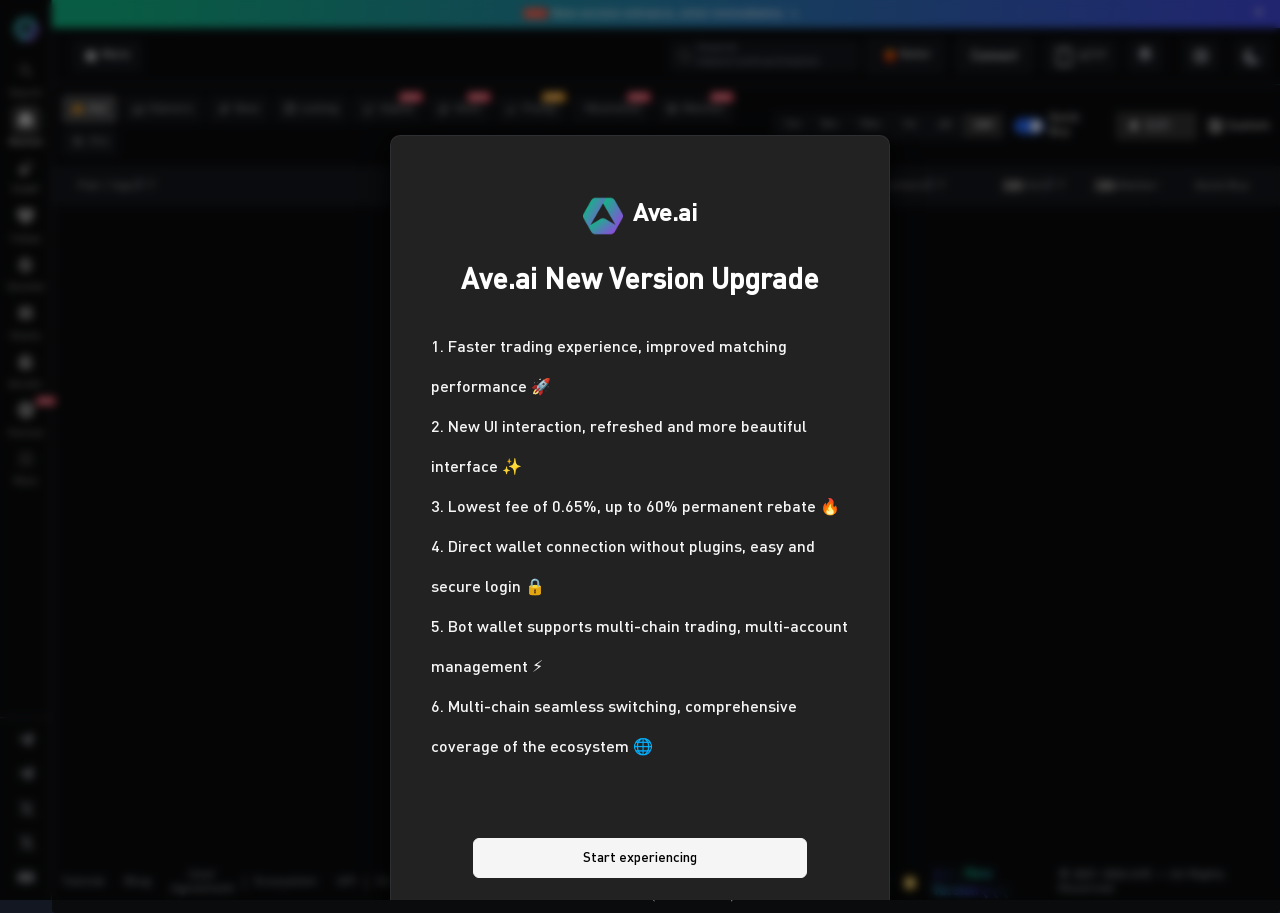
==== commit bb4ea596: "deploy 20261127_104724" ====
--- a/chart/index.html
+++ b/chart/index.html
@@ -1,4 +1,4 @@
-<!DOCTYPE html><html lang=""><head><meta charset="utf-8"><meta http-equiv="X-UA-Compatible" content="IE=edge"><meta name="viewport" content="width=device-width,initial-scale=1"><title>Chart | Ave.ai</title><meta name="title" content="Ave.ai"><meta name="description" content="Ave.ai is the most comprehensive on-chain crypto trading platform, integrating 130+ blockchains and 300+ DEXs for secure, professional, and fast trading. It empowers 7M+ users with advanced token analysis and seamless execution across its App, PC platform, and trading bots."><meta property="og:type" content="website"><meta property="og:url" content="https://ave.ai"><meta property="og:title" content="Ave.ai - The Ultimate Web3 Trading Platform"><meta property="og:description" content="Real-Time Blockchain Data, Price Alerts, Smart Money, KOL, Sniping, Copy-Trading and more."><meta property="og:image" content="https://ave.s3.ap-east-1.amazonaws.com/logo/tg-share.png"><meta property="og:image:width" content="1200"><meta property="og:image:height" content="600"><meta property="twitter:card" content="summary_large_image"><meta property="twitter:url" content="https://ave.ai"><meta property="twitter:title" content="Ave.ai - The Ultimate Web3 Trading Platform"><meta property="twitter:description" content="Real-Time Blockchain Data, Price Alerts, Smart Money, KOL, Sniping, Copy-Trading and more."><meta property="twitter:image" content="https://ave.s3.ap-east-1.amazonaws.com/logo/tg-share.png"><meta property="fb:app_id" content="1024585522541030"><!--[if IE]><link rel="icon" href="/favicon.ico" /><![endif]--><link rel="shortcut icon" href="/favicon.ico"><script async src="https://www.googletagmanager.com/gtag/js?id=G-LFKW8KRD0V"></script><script src="/vemachine.js"></script><script>// let supportsDomain = ['ave-m-test-5.github.io']
+<!DOCTYPE html><html lang=""><head><meta charset="utf-8"><meta http-equiv="X-UA-Compatible" content="IE=edge"><meta name="viewport" content="width=device-width,initial-scale=1"><title>Chart | Ave.ai</title><meta name="title" content="Ave.ai"><meta name="description" content="Ave.ai is the most comprehensive on-chain crypto trading platform, integrating 130+ blockchains and 300+ DEXs for secure, professional, and fast trading. It empowers 7M+ users with advanced token analysis and seamless execution across its App, PC platform, and trading bots."><meta property="og:type" content="website"><meta property="og:url" content="https://ave.ai"><meta property="og:title" content="Ave.ai - The Ultimate Web3 Trading Platform"><meta property="og:description" content="Real-Time Blockchain Data, Price Alerts, Smart Money, KOL, Sniping, Copy-Trading and more."><meta property="og:image" content="https://ave.s3.ap-east-1.amazonaws.com/logo/tg-share.png"><meta property="og:image:width" content="1200"><meta property="og:image:height" content="600"><meta property="twitter:card" content="summary_large_image"><meta property="twitter:url" content="https://ave.ai"><meta property="twitter:title" content="Ave.ai - The Ultimate Web3 Trading Platform"><meta property="twitter:description" content="Real-Time Blockchain Data, Price Alerts, Smart Money, KOL, Sniping, Copy-Trading and more."><meta property="twitter:image" content="https://ave.s3.ap-east-1.amazonaws.com/logo/tg-share.png"><meta property="fb:app_id" content="1024585522541030"><!--[if IE]><link rel="icon" href="/favicon.ico" /><![endif]--><link rel="shortcut icon" href="/favicon.ico"><script async src="https://www.googletagmanager.com/gtag/js?id=G-LFKW8KRD0V"></script><script src="/vemachine.js?v=d56ec17d"></script><script>// let supportsDomain = ['ave-m-test-5.github.io']
       // console.log('----top-------',window.top)
       // console.log('----self------',window.self)
       // if (self === top ) {
@@ -54,7 +54,7 @@
         })
       }
 
-      addAliyunCaptchaJs()</script><link href="/static/css/ApiKey-f71cff67.f6a6a6fc.css" rel="prefetch"><link href="/static/css/Balance-31ecd969.f91c18e3.css" rel="prefetch"><link href="/static/css/Chart-31ecd969.776f1580.css" rel="prefetch"><link href="/static/css/Check-31ecd969.3c0e2660.css" rel="prefetch"><link href="/static/css/Download-31ecd969.e24fd96c.css" rel="prefetch"><link href="/static/css/Fav-31ecd969.e01e4187.css" rel="prefetch"><link href="/static/css/Index-f71cff67.8246c96a.css" rel="prefetch"><link href="/static/css/Kline-21833f8f.97839d3f.css" rel="prefetch"><link href="/static/css/MEME-f71cff67.f97c075b.css" rel="prefetch"><link href="/static/css/OfficialVerification-f71cff67.b5f4f597.css" rel="prefetch"><link href="/static/css/Pump-f71cff67.72508086.css" rel="prefetch"><link href="/static/css/Rank-f71cff67.cad4feda.css" rel="prefetch"><link href="/static/css/Referral-f71cff67.4e77667e.css" rel="prefetch"><link href="/static/css/Safe-f71cff67.4823eee5.css" rel="prefetch"><link href="/static/css/Smart-f71cff67.0ed7fb04.css" rel="prefetch"><link href="/static/css/Token-253ae210.98a811a6.css" rel="prefetch"><link href="/static/css/Token-c31ac898.98318cc0.css" rel="prefetch"><link href="/static/css/Token-ca272850.6f1f60af.css" rel="prefetch"><link href="/static/css/Token-f71cff67.94f14b39.css" rel="prefetch"><link href="/static/css/chunk-313e67f0.9e0c891a.css" rel="prefetch"><link href="/static/css/default-Chart-Kline-Token-f94efba7.b15e7b6a.css" rel="prefetch"><link href="/static/css/default-Index-Pump-Smart-Token-1f80e606.f6d1f37b.css" rel="prefetch"><link href="/static/js/ApiKey-f71cff67.5b2ca8af.js" rel="prefetch"><link href="/static/js/Balance-31ecd969.97fb865a.js" rel="prefetch"><link href="/static/js/Chart-31ecd969.e794548d.js" rel="prefetch"><link href="/static/js/Check-31ecd969.dede6b1d.js" rel="prefetch"><link href="/static/js/Download-31ecd969.2cb565da.js" rel="prefetch"><link href="/static/js/Fav-31ecd969.9735e991.js" rel="prefetch"><link href="/static/js/Index-f71cff67.352ef8b9.js" rel="prefetch"><link href="/static/js/Kline-21833f8f.f2d22b67.js" rel="prefetch"><link href="/static/js/Lost-2a317ca3.9a3302a0.js" rel="prefetch"><link href="/static/js/MEME-f71cff67.18014abd.js" rel="prefetch"><link href="/static/js/OfficialVerification-f71cff67.fdd123fb.js" rel="prefetch"><link href="/static/js/Pump-f71cff67.f53ef92e.js" rel="prefetch"><link href="/static/js/Rank-f71cff67.e4038841.js" rel="prefetch"><link href="/static/js/Referral-f71cff67.ccddf8c0.js" rel="prefetch"><link href="/static/js/Safe-f71cff67.7dc2c2ae.js" rel="prefetch"><link href="/static/js/Smart-f71cff67.16d1949a.js" rel="prefetch"><link href="/static/js/Token-253ae210.d4e53d0c.js" rel="prefetch"><link href="/static/js/Token-c31ac898.63d01dee.js" rel="prefetch"><link href="/static/js/Token-ca272850.a039e54f.js" rel="prefetch"><link href="/static/js/Token-f71cff67.10603ffd.js" rel="prefetch"><link href="/static/js/chunk-2d0cc9a7.c0bc3913.js" rel="prefetch"><link href="/static/js/chunk-313e67f0.e0b3c93c.js" rel="prefetch"><link href="/static/js/chunk-6cbceefd.85ee61a6.js" rel="prefetch"><link href="/static/js/chunk-74b7f1fb.74ce1070.js" rel="prefetch"><link href="/static/js/chunk-9b2b69e2.b11461de.js" rel="prefetch"><link href="/static/js/chunk-edfaba38.2dfde139.js" rel="prefetch"><link href="/static/js/default-Chart-Index-b811f808.7ee80feb.js" rel="prefetch"><link href="/static/js/default-Chart-Kline-Token-f94efba7.64a63f0d.js" rel="prefetch"><link href="/static/js/default-Fav-Index-Smart-496b6970.b0edd041.js" rel="prefetch"><link href="/static/js/default-Fav-MEME-Smart-31ecd969.2071f14b.js" rel="prefetch"><link href="/static/js/default-Fav-Smart-1dd7a80e.852c26ea.js" rel="prefetch"><link href="/static/js/default-Index-Pump-Smart-Token-1f80e606.7cf4d443.js" rel="prefetch"><link href="/static/js/vendors-Index-Pump-Smart-Token-25cb2edc.31797273.js" rel="prefetch"><link href="/static/css/app-06837ae4.83f17b7a.css" rel="preload" as="style"><link href="/static/css/app-3d9b8e9e.a345cc62.css" rel="preload" as="style"><link href="/static/css/app-cfbf0a2e.84827f6a.css" rel="preload" as="style"><link href="/static/css/app-ec8c427e.b6ea28e1.css" rel="preload" as="style"><link href="/static/css/app-f71cff67.8c3ca72a.css" rel="preload" as="style"><link href="/static/js/app-06837ae4.c52e4056.js" rel="preload" as="script"><link href="/static/js/app-0b7a60cc.bbd5a102.js" rel="preload" as="script"><link href="/static/js/app-167fad9f.9ea6da43.js" rel="preload" as="script"><link href="/static/js/app-16d3814e.a69a63ac.js" rel="preload" as="script"><link href="/static/js/app-1c3a2c3f.dc184c0c.js" rel="preload" as="script"><link href="/static/js/app-1f20a385.d2865f1d.js" rel="preload" as="script"><link href="/static/js/app-203e0718.4dd9b310.js" rel="preload" as="script"><link href="/static/js/app-2a42e354.ebf7cb83.js" rel="preload" as="script"><link href="/static/js/app-33c8e8fb.51b4e53e.js" rel="preload" as="script"><link href="/static/js/app-33e35537.6e52009a.js" rel="preload" as="script"><link href="/static/js/app-3d9b8e9e.003fc201.js" rel="preload" as="script"><link href="/static/js/app-4939e289.46a368bb.js" rel="preload" as="script"><link href="/static/js/app-5866a18b.185aba30.js" rel="preload" as="script"><link href="/static/js/app-60b88c48.b1be7657.js" rel="preload" as="script"><link href="/static/js/app-6484b8ce.3e8ced4d.js" rel="preload" as="script"><link href="/static/js/app-72f93981.a99af60a.js" rel="preload" as="script"><link href="/static/js/app-748942c6.d02a2d73.js" rel="preload" as="script"><link href="/static/js/app-84f69768.570b5833.js" rel="preload" as="script"><link href="/static/js/app-9187ef67.09d52418.js" rel="preload" as="script"><link href="/static/js/app-9af05477.d6e84521.js" rel="preload" as="script"><link href="/static/js/app-9ff03e93.23e13747.js" rel="preload" as="script"><link href="/static/js/app-a97bfcba.2b0aeb95.js" rel="preload" as="script"><link href="/static/js/app-aeb57120.7589cca9.js" rel="preload" as="script"><link href="/static/js/app-b5906859.0db48fc9.js" rel="preload" as="script"><link href="/static/js/app-cfbf0a2e.037c4fba.js" rel="preload" as="script"><link href="/static/js/app-db300d2f.0b96005f.js" rel="preload" as="script"><link href="/static/js/app-ec8c427e.ebf14cf0.js" rel="preload" as="script"><link href="/static/js/app-f71cff67.80c46516.js" rel="preload" as="script"><link href="/static/js/app-f9ca8911.000011ae.js" rel="preload" as="script"><link href="/static/js/app-fa9d841c.c8c646d5.js" rel="preload" as="script"><link href="/static/js/runtime.706e929a.js" rel="preload" as="script"><link href="/static/css/app-ec8c427e.b6ea28e1.css" rel="stylesheet"><link href="/static/css/app-cfbf0a2e.84827f6a.css" rel="stylesheet"><link href="/static/css/app-06837ae4.83f17b7a.css" rel="stylesheet"><link href="/static/css/app-f71cff67.8c3ca72a.css" rel="stylesheet"><link href="/static/css/app-3d9b8e9e.a345cc62.css" rel="stylesheet"><link rel="icon" type="image/png" sizes="32x32" href="/img/icons/favicon-32x32.png"><link rel="icon" type="image/png" sizes="16x16" href="/img/icons/favicon-16x16.png"><link rel="manifest" href="/manifest.json"><meta name="theme-color" content="#131722"><meta name="apple-mobile-web-app-capable" content="yes"><meta name="apple-mobile-web-app-status-bar-style" content="default"><meta name="apple-mobile-web-app-title" content="Ave"><link rel="apple-touch-icon" href="/img/icons/apple-touch-icon-152x152.png"><link rel="mask-icon" href="/img/icons/safari-pinned-tab.svg" color="#131722"><meta name="msapplication-TileImage" content="/img/icons/msapplication-icon-144x144.png"><meta name="msapplication-TileColor" content="#000000"></head><body><noscript><strong>We're sorry but avedex doesn't work properly without JavaScript enabled. Please enable it to continue.</strong></noscript><div id="app"></div><script>window.dataLayer = window.dataLayer || [];
+      addAliyunCaptchaJs()</script><link href="/static/css/ApiKey-f71cff67.f6a6a6fc.css" rel="prefetch"><link href="/static/css/Balance-31ecd969.b76c4757.css" rel="prefetch"><link href="/static/css/Chart-31ecd969.776f1580.css" rel="prefetch"><link href="/static/css/Check-31ecd969.3c0e2660.css" rel="prefetch"><link href="/static/css/Download-31ecd969.e24fd96c.css" rel="prefetch"><link href="/static/css/Fav-31ecd969.e01e4187.css" rel="prefetch"><link href="/static/css/Index-f71cff67.8246c96a.css" rel="prefetch"><link href="/static/css/Kline-21833f8f.97839d3f.css" rel="prefetch"><link href="/static/css/MEME-f71cff67.f97c075b.css" rel="prefetch"><link href="/static/css/OfficialVerification-f71cff67.b5f4f597.css" rel="prefetch"><link href="/static/css/Pump-f71cff67.72508086.css" rel="prefetch"><link href="/static/css/Rank-f71cff67.cad4feda.css" rel="prefetch"><link href="/static/css/Referral-f71cff67.4e77667e.css" rel="prefetch"><link href="/static/css/Safe-f71cff67.4823eee5.css" rel="prefetch"><link href="/static/css/Smart-f71cff67.2b441ab1.css" rel="prefetch"><link href="/static/css/Token-31ecd969.067cce8a.css" rel="prefetch"><link href="/static/css/Token-c31ac898.98318cc0.css" rel="prefetch"><link href="/static/css/Token-ca272850.5e959dca.css" rel="prefetch"><link href="/static/css/chunk-12f71fd7.d3bf5ae3.css" rel="prefetch"><link href="/static/css/chunk-313e67f0.9e0c891a.css" rel="prefetch"><link href="/static/css/default-Chart-Kline-Token-f94efba7.b15e7b6a.css" rel="prefetch"><link href="/static/css/default-Index-Pump-Smart-Token-1f80e606.f6d1f37b.css" rel="prefetch"><link href="/static/js/ApiKey-f71cff67.c85e5f6a.js" rel="prefetch"><link href="/static/js/Balance-31ecd969.6660013f.js" rel="prefetch"><link href="/static/js/Chart-31ecd969.44b52997.js" rel="prefetch"><link href="/static/js/Check-31ecd969.5e6bc9f8.js" rel="prefetch"><link href="/static/js/Download-31ecd969.2cb565da.js" rel="prefetch"><link href="/static/js/Fav-31ecd969.f280db9c.js" rel="prefetch"><link href="/static/js/Index-f71cff67.9a3b703b.js" rel="prefetch"><link href="/static/js/Kline-21833f8f.5fa5101f.js" rel="prefetch"><link href="/static/js/Lost-2a317ca3.9a3302a0.js" rel="prefetch"><link href="/static/js/MEME-f71cff67.63f9a0d5.js" rel="prefetch"><link href="/static/js/OfficialVerification-f71cff67.2a049fa7.js" rel="prefetch"><link href="/static/js/Pump-f71cff67.2f54a5a6.js" rel="prefetch"><link href="/static/js/Rank-f71cff67.acf4bb70.js" rel="prefetch"><link href="/static/js/Referral-f71cff67.efd759a2.js" rel="prefetch"><link href="/static/js/Safe-f71cff67.4d9c3e91.js" rel="prefetch"><link href="/static/js/Smart-f71cff67.414d3f3a.js" rel="prefetch"><link href="/static/js/Token-31ecd969.b15c4ac9.js" rel="prefetch"><link href="/static/js/Token-a733f060.440c2647.js" rel="prefetch"><link href="/static/js/Token-c31ac898.9939ad12.js" rel="prefetch"><link href="/static/js/Token-ca272850.ccf22284.js" rel="prefetch"><link href="/static/js/chunk-12f71fd7.078eb2d9.js" rel="prefetch"><link href="/static/js/chunk-2d0cc9a7.c0bc3913.js" rel="prefetch"><link href="/static/js/chunk-313e67f0.e0b3c93c.js" rel="prefetch"><link href="/static/js/chunk-6cbceefd.85ee61a6.js" rel="prefetch"><link href="/static/js/chunk-74b7f1fb.74ce1070.js" rel="prefetch"><link href="/static/js/chunk-9b2b69e2.b11461de.js" rel="prefetch"><link href="/static/js/chunk-edfaba38.a5cd6154.js" rel="prefetch"><link href="/static/js/default-Chart-Index-b811f808.7ee80feb.js" rel="prefetch"><link href="/static/js/default-Chart-Kline-Token-f94efba7.83445609.js" rel="prefetch"><link href="/static/js/default-Fav-Index-Smart-496b6970.b0edd041.js" rel="prefetch"><link href="/static/js/default-Fav-MEME-Smart-31ecd969.2071f14b.js" rel="prefetch"><link href="/static/js/default-Fav-Smart-1dd7a80e.852c26ea.js" rel="prefetch"><link href="/static/js/default-Index-Pump-Smart-Token-1f80e606.7cf4d443.js" rel="prefetch"><link href="/static/js/vendors-Index-Pump-Smart-Token-25cb2edc.31797273.js" rel="prefetch"><link href="/static/css/app-06837ae4.83f17b7a.css" rel="preload" as="style"><link href="/static/css/app-3d9b8e9e.a345cc62.css" rel="preload" as="style"><link href="/static/css/app-cfbf0a2e.84827f6a.css" rel="preload" as="style"><link href="/static/css/app-ec8c427e.b6ea28e1.css" rel="preload" as="style"><link href="/static/css/app-f71cff67.33d72372.css" rel="preload" as="style"><link href="/static/js/app-06837ae4.9d2234b6.js" rel="preload" as="script"><link href="/static/js/app-0b7a60cc.bbd5a102.js" rel="preload" as="script"><link href="/static/js/app-167fad9f.4e9cbb28.js" rel="preload" as="script"><link href="/static/js/app-16d3814e.a69a63ac.js" rel="preload" as="script"><link href="/static/js/app-1c3a2c3f.e8e5c4f2.js" rel="preload" as="script"><link href="/static/js/app-1f20a385.7f1bb8f6.js" rel="preload" as="script"><link href="/static/js/app-203e0718.4dd9b310.js" rel="preload" as="script"><link href="/static/js/app-2a42e354.2ffeaec7.js" rel="preload" as="script"><link href="/static/js/app-33c8e8fb.51b4e53e.js" rel="preload" as="script"><link href="/static/js/app-33e35537.6e52009a.js" rel="preload" as="script"><link href="/static/js/app-3d9b8e9e.833495f5.js" rel="preload" as="script"><link href="/static/js/app-41a6ab2c.5876c0a2.js" rel="preload" as="script"><link href="/static/js/app-4939e289.46a368bb.js" rel="preload" as="script"><link href="/static/js/app-5866a18b.185aba30.js" rel="preload" as="script"><link href="/static/js/app-60b88c48.170f7d32.js" rel="preload" as="script"><link href="/static/js/app-6484b8ce.3e8ced4d.js" rel="preload" as="script"><link href="/static/js/app-72f93981.a99af60a.js" rel="preload" as="script"><link href="/static/js/app-748942c6.d02a2d73.js" rel="preload" as="script"><link href="/static/js/app-84f69768.570b5833.js" rel="preload" as="script"><link href="/static/js/app-9187ef67.09d52418.js" rel="preload" as="script"><link href="/static/js/app-9af05477.d6e84521.js" rel="preload" as="script"><link href="/static/js/app-9ff03e93.a7ebe686.js" rel="preload" as="script"><link href="/static/js/app-a97bfcba.ef21e82b.js" rel="preload" as="script"><link href="/static/js/app-aeb57120.7589cca9.js" rel="preload" as="script"><link href="/static/js/app-b5906859.0db48fc9.js" rel="preload" as="script"><link href="/static/js/app-cfbf0a2e.037c4fba.js" rel="preload" as="script"><link href="/static/js/app-db300d2f.0b96005f.js" rel="preload" as="script"><link href="/static/js/app-ec8c427e.ebf14cf0.js" rel="preload" as="script"><link href="/static/js/app-f71cff67.64148dca.js" rel="preload" as="script"><link href="/static/js/app-f9ca8911.000011ae.js" rel="preload" as="script"><link href="/static/js/runtime.cb8c0b89.js" rel="preload" as="script"><link href="/static/css/app-ec8c427e.b6ea28e1.css" rel="stylesheet"><link href="/static/css/app-cfbf0a2e.84827f6a.css" rel="stylesheet"><link href="/static/css/app-06837ae4.83f17b7a.css" rel="stylesheet"><link href="/static/css/app-f71cff67.33d72372.css" rel="stylesheet"><link href="/static/css/app-3d9b8e9e.a345cc62.css" rel="stylesheet"><link rel="icon" type="image/png" sizes="32x32" href="/img/icons/favicon-32x32.png"><link rel="icon" type="image/png" sizes="16x16" href="/img/icons/favicon-16x16.png"><link rel="manifest" href="/manifest.json"><meta name="theme-color" content="#131722"><meta name="apple-mobile-web-app-capable" content="yes"><meta name="apple-mobile-web-app-status-bar-style" content="default"><meta name="apple-mobile-web-app-title" content="Ave"><link rel="apple-touch-icon" href="/img/icons/apple-touch-icon-152x152.png"><link rel="mask-icon" href="/img/icons/safari-pinned-tab.svg" color="#131722"><meta name="msapplication-TileImage" content="/img/icons/msapplication-icon-144x144.png"><meta name="msapplication-TileColor" content="#000000"></head><body><noscript><strong>We're sorry but avedex doesn't work properly without JavaScript enabled. Please enable it to continue.</strong></noscript><div id="app"></div><script>window.dataLayer = window.dataLayer || [];
       function gtag(){dataLayer.push(arguments);}
       gtag('js', new Date());
 
@@ -70,4 +70,4 @@
       //   script.defer = true
       //   script.src = 'https://unpkg.com/@maple-tech/red-packet-sdk/dist/index.iife.js'
       //   document.body.appendChild(script)
-      // })()</script><script src="/static/js/runtime.706e929a.js"></script><script src="/static/js/app-748942c6.d02a2d73.js"></script><script src="/static/js/app-60b88c48.b1be7657.js"></script><script src="/static/js/app-fa9d841c.c8c646d5.js"></script><script src="/static/js/app-9af05477.d6e84521.js"></script><script src="/static/js/app-84f69768.570b5833.js"></script><script src="/static/js/app-9ff03e93.23e13747.js"></script><script src="/static/js/app-167fad9f.9ea6da43.js"></script><script src="/static/js/app-2a42e354.ebf7cb83.js"></script><script src="/static/js/app-b5906859.0db48fc9.js"></script><script src="/static/js/app-72f93981.a99af60a.js"></script><script src="/static/js/app-33c8e8fb.51b4e53e.js"></script><script src="/static/js/app-db300d2f.0b96005f.js"></script><script src="/static/js/app-9187ef67.09d52418.js"></script><script src="/static/js/app-4939e289.46a368bb.js"></script><script src="/static/js/app-16d3814e.a69a63ac.js"></script><script src="/static/js/app-aeb57120.7589cca9.js"></script><script src="/static/js/app-6484b8ce.3e8ced4d.js"></script><script src="/static/js/app-0b7a60cc.bbd5a102.js"></script><script src="/static/js/app-203e0718.4dd9b310.js"></script><script src="/static/js/app-1f20a385.d2865f1d.js"></script><script src="/static/js/app-5866a18b.185aba30.js"></script><script src="/static/js/app-f9ca8911.000011ae.js"></script><script src="/static/js/app-ec8c427e.ebf14cf0.js"></script><script src="/static/js/app-1c3a2c3f.dc184c0c.js"></script><script src="/static/js/app-cfbf0a2e.037c4fba.js"></script><script src="/static/js/app-33e35537.6e52009a.js"></script><script src="/static/js/app-06837ae4.c52e4056.js"></script><script src="/static/js/app-f71cff67.80c46516.js"></script><script src="/static/js/app-a97bfcba.2b0aeb95.js"></script><script src="/static/js/app-3d9b8e9e.003fc201.js"></script></body></html>+      // })()</script><script src="/static/js/runtime.cb8c0b89.js"></script><script src="/static/js/app-748942c6.d02a2d73.js"></script><script src="/static/js/app-60b88c48.170f7d32.js"></script><script src="/static/js/app-41a6ab2c.5876c0a2.js"></script><script src="/static/js/app-9af05477.d6e84521.js"></script><script src="/static/js/app-84f69768.570b5833.js"></script><script src="/static/js/app-9ff03e93.a7ebe686.js"></script><script src="/static/js/app-167fad9f.4e9cbb28.js"></script><script src="/static/js/app-2a42e354.2ffeaec7.js"></script><script src="/static/js/app-b5906859.0db48fc9.js"></script><script src="/static/js/app-72f93981.a99af60a.js"></script><script src="/static/js/app-33c8e8fb.51b4e53e.js"></script><script src="/static/js/app-db300d2f.0b96005f.js"></script><script src="/static/js/app-9187ef67.09d52418.js"></script><script src="/static/js/app-4939e289.46a368bb.js"></script><script src="/static/js/app-16d3814e.a69a63ac.js"></script><script src="/static/js/app-aeb57120.7589cca9.js"></script><script src="/static/js/app-6484b8ce.3e8ced4d.js"></script><script src="/static/js/app-0b7a60cc.bbd5a102.js"></script><script src="/static/js/app-203e0718.4dd9b310.js"></script><script src="/static/js/app-1f20a385.7f1bb8f6.js"></script><script src="/static/js/app-5866a18b.185aba30.js"></script><script src="/static/js/app-f9ca8911.000011ae.js"></script><script src="/static/js/app-ec8c427e.ebf14cf0.js"></script><script src="/static/js/app-1c3a2c3f.e8e5c4f2.js"></script><script src="/static/js/app-cfbf0a2e.037c4fba.js"></script><script src="/static/js/app-33e35537.6e52009a.js"></script><script src="/static/js/app-06837ae4.9d2234b6.js"></script><script src="/static/js/app-f71cff67.64148dca.js"></script><script src="/static/js/app-a97bfcba.ef21e82b.js"></script><script src="/static/js/app-3d9b8e9e.833495f5.js"></script></body></html>
--- a/static/css/Balance-31ecd969.b76c4757.css
+++ b/static/css/Balance-31ecd969.b76c4757.css
@@ -0,0 +1 @@
+.summary[data-v-b2960fe6] .el-card{border:0 none;background-color:var(--custom-bg-10-color);border-radius:12px}.summary[data-v-b2960fe6] .el-card__header{display:flex;justify-content:space-between;align-items:center}.summary .summary-title[data-v-b2960fe6]{font-size:20px;line-height:20px;font-weight:500}.summary .summary-tips[data-v-b2960fe6]{font-size:12px}.button-group[data-v-4de79ba1]{display:flex;align-items:center;justify-content:space-between;background:var(--a-btn-bg-1-color);padding:1px;border-radius:4px;font-size:12px;height:28px}.button-group button[data-v-4de79ba1]{border:none;color:var(--a-text-2-color);letter-spacing:0;font-weight:400;cursor:pointer;border-radius:4px;background:transparent;min-width:36px;padding:5px 10px;text-align:center}.button-group button.active[data-v-4de79ba1]{color:var(--a-text-1-color);background:var(--a-bg-2-color)}.token-address[data-v-f7fd3458]{gap:4px;font-size:12px;color:var(--d-666-l-959a9f)}.token-address .iconfont[data-v-f7fd3458]{font-size:10px}.token-info[data-v-f7fd3458]{display:flex;align-items:center}.token-info .icon-symbol[data-v-f7fd3458]{top:auto;left:auto;right:0;bottom:0}.token-info .token-symbol[data-v-f7fd3458]{font-size:14px;margin-right:3px}.token-info .token-icon[data-v-f7fd3458]{border-radius:50%;width:34px;height:34px}.token-info .icon-danger[data-v-f7fd3458]{color:red}.sub-img[data-v-f7fd3458]{position:absolute;width:12px;height:12px;border-radius:50%;border:1px solid orange;bottom:0;right:0;cursor:pointer;background:var(--custom-bg-1-color)}.header[data-v-24d779c2]{padding:18px 20px}.pnl-title[data-v-24d779c2]{color:var(--d-fff-l-333)}.pnl-row[data-v-24d779c2]{padding:0 20px;font-size:14px;line-height:20px;margin-bottom:12px}.pnl-row-name[data-v-24d779c2]{color:#959a9f}.pnl-row-value[data-v-24d779c2]{color:var(--d-fff-l-333)}.pnl-logos[data-v-24d779c2]{margin-bottom:30px;margin-top:13px;display:flex;align-items:center;flex-wrap:wrap;gap:10px}.pnl-logos>img[data-v-24d779c2]{flex-shrink:0;width:32px;height:32px;border-radius:50%}[data-v-24d779c2] .cell{font-weight:400;padding:0 5px}.token-address[data-v-24d779c2]{gap:4px;font-size:10px;color:var(--d-666-l-959a9f)}.token-address .iconfont[data-v-24d779c2]{font-size:10px}.token-info[data-v-24d779c2]{display:flex;align-items:center}.token-info .token-symbol[data-v-24d779c2]{font-size:14px;margin-right:3px}.token-info .token-icon[data-v-24d779c2]{border-radius:50%;width:32px;height:32px}.summary-title[data-v-ca88b4b0]{font-size:20px;line-height:20px;font-weight:500;color:var(--d-fff-l-333)}.activity[data-v-ca88b4b0]{position:relative;padding:20px;height:220px;background-color:var(--custom-bg-10-color)}.activity .fixed-tooltip[data-v-ca88b4b0]{display:none;position:absolute;top:-30px;border-radius:4px;color:#666;font:14px/21px sans-serif;padding:8px;background-color:rgba(0,0,0,.8)}.activity[data-v-ca88b4b0] .el-card{border:0 none;background-color:var(--custom-bg-10-color);border-radius:12px}.activity[data-v-ca88b4b0] .el-card__header{display:flex;justify-content:space-between;align-items:center}.activity[data-v-ca88b4b0] .el-card__body{padding-top:0}.activity[data-v-ca88b4b0] .tooltip{pointer-events:auto!important}.trade[data-v-2c217b20]{display:flex;width:40vw;border-radius:8px;background-color:var(--custom-bg-10-color)}.trade-pnl[data-v-2c217b20]{min-width:0;flex:1;padding:20px}.trade-pnl-title[data-v-2c217b20]{margin-top:0;color:var(--d-666-l-959A9F);font-size:14px;line-height:17px;text-align:center}.trade-pnl-title2[data-v-2c217b20]{line-height:28px;text-align:left}.trade-pnl-sum[data-v-2c217b20]{margin:16px 0 8px;color:var(--d-fff-l-333);font-size:24px;line-height:30px;text-align:center}.trade-pnl-profit[data-v-2c217b20]{margin-top:4px;margin-bottom:16px;font-weight:500;font-size:16px;line-height:20px;text-align:center;color:var(--color-teal-300)}.trade-pnl-profit-negative[data-v-2c217b20]{color:var(--color-red-500)}.trade-pnl-percent[data-v-2c217b20]{font-weight:700;font-size:12px;color:var(--color-teal-300)}.trade-pnl-progress[data-v-2c217b20]{margin-bottom:16px;text-align:center;--el-fill-color-light:rgba(18,184,134,0.1)}.trade-pnl-stage[data-v-2c217b20]{margin-bottom:10px;display:flex;flex-direction:column;gap:10px}.trade-pnl-stage-item[data-v-2c217b20]{display:flex;align-items:center}.trade-pnl-stage-item[data-v-2c217b20]:before{margin-right:2px;content:"";width:12px;height:12px;border-radius:50%;background-color:var(--color-teal-300)}.trade-pnl-stage-item>span[data-v-2c217b20]{flex-shrink:0;font-weight:500;font-size:12px;color:var(--d-fff-l-333)}.trade-pnl-stage-item .color-green[data-v-2c217b20]{color:var(--color-teal-300)}.trade-pnl-stage-item .color-red[data-v-2c217b20]{color:var(--color-red-500)}.trade-pnl-stage-item[data-v-2c217b20]:nth-child(2):before{opacity:.6}.trade-pnl-stage-item[data-v-2c217b20]:nth-child(3):before{opacity:.3}.trade-pnl-stage-item[data-v-2c217b20]:nth-child(4):before{opacity:.6;background-color:var(--color-red-500)}.trade-pnl-stage-item[data-v-2c217b20]:nth-child(5):before{background-color:var(--color-red-500)}.trade-rate[data-v-2c217b20]{flex:1;padding:20px}.token-icon[data-v-14124799]{display:flex;align-items:center;border-radius:50%;overflow:hidden}span[data-v-67bc9d64]{color:var(--d-666-l-959A9F)}span.positive[data-v-67bc9d64]{color:var(--color-teal-300)}span.negative[data-v-67bc9d64]{color:var(--color-red-500)}.statistic[data-v-7bb8716f]{display:flex;justify-content:space-between;margin-right:20px;flex:1;border-radius:8px;background-color:var(--custom-bg-10-color)}.statistic .statistic-avatar[data-v-7bb8716f]{margin-bottom:20px;display:flex;gap:24px}.statistic .statistic-avatar .avatar-img[data-v-7bb8716f]{width:60px;height:60px;border-radius:50%}.statistic .statistic-avatar .statistic-name[data-v-7bb8716f]{gap:6px;font-size:24px;line-height:30px;color:var(--a-text-5-color)}.statistic .statistic-edit[data-v-7bb8716f]{margin-bottom:6px;width:-moz-fit-content;width:fit-content}.statistic .statistic-edit button[data-v-7bb8716f]{position:absolute;right:5px;top:5px;font-size:12px;padding:2px 5px}.statistic .statistic-edit[data-v-7bb8716f] .el-input__wrapper{background:var(--a-bg-7-color);box-shadow:none}.statistic .statistic-edit[data-v-7bb8716f] .el-input__wrapper.height_36{padding:3px 11px}.statistic .statistic-edit[data-v-7bb8716f] .el-input__wrapper .el-input__inner{color:var(--a-text-1-color)}.statistic .statistic-media[data-v-7bb8716f]{display:flex;align-items:center;gap:8px}.statistic .statistic-media .statistic-media-left[data-v-7bb8716f]{padding:0 8px;display:flex;align-items:center;gap:4px;height:24px;border-radius:4px;font-size:12px;color:var(--d-666-l-959A9F);background-color:var(--custom-bg-media-color)}.statistic .statistic-media .statistic-media-left .iconfont[data-v-7bb8716f]{font-size:12px}.statistic .statistic-media-right[data-v-7bb8716f]{margin-left:24px;gap:4px;padding:4px 8px;height:24px;border-radius:4px;font-size:12px;cursor:pointer;color:var(--d-fff-l-18181B);background:linear-gradient(90.25deg,rgba(18,184,134,.1) .27%,rgba(139,79,221,.1) 89.4%)}.statistic .statistic-media-right>a[data-v-7bb8716f]:hover{color:inherit}.statistic .statistic-address[data-v-7bb8716f]{display:flex;gap:10px;cursor:pointer}.statistic .statistic-address .statistic-address-copy[data-v-7bb8716f]{padding:7px 8px;height:24px;border-radius:4px;gap:4px;font-size:12px;color:var(--d-999-l-18181B);background-color:var(--custom-bg-media-color)}.statistic .statistic-address .statistic-address-copy>i[data-v-7bb8716f]{font-size:10px;color:var(--d-999-l-333)}.statistic .statistic-address .statistic-tag[data-v-7bb8716f]{width:30px;height:30px;border-radius:50%;background-color:var(--d-222-l-F4F4F5)}.statistic .statistic-money[data-v-7bb8716f]{margin-bottom:20px;display:flex;gap:8px;align-items:center;font-size:24px;line-height:30px;font-weight:700}.statistic .statistic-money .statistic-money-sum[data-v-7bb8716f]{font-size:24px;line-height:30px;color:var(--d-fff-l-333)}.statistic .statistic-money .statistic-money-profit[data-v-7bb8716f]{font-weight:500;font-size:16px;line-height:20px;color:var(--color-teal-300)}.statistic .statistic-money .statistic-money-profit-negative[data-v-7bb8716f]{color:var(--color-red-500)}.statistic .statistic-money[data-v-7bb8716f] .el-switch{--el-switch-off-color:var(--d-333333-l-F2F2F2);--el-switch-on-color:var(--d-666-l-D8D8D8)}.statistic .statistic-money .statistic-money-u[data-v-7bb8716f]{display:flex;width:100%;height:100%;align-items:center;justify-content:center;font-size:10px;border-radius:50%;color:var(--d-fff-l-333);background-color:var(--d-666-l-fff)}.statistic .statistic-right[data-v-7bb8716f]{display:flex;flex-direction:column;justify-content:space-between;flex-shrink:0}.statistic .statistic-right .statistic-operations[data-v-7bb8716f]{margin-bottom:20px;display:flex;justify-content:flex-end;height:60px;align-items:center;gap:8px}.statistic .statistic-right .statistic-right-attention[data-v-7bb8716f],.statistic .statistic-right .statistic-right-share[data-v-7bb8716f],.statistic .statistic-right .statistic-right-trade[data-v-7bb8716f]{display:flex;align-items:center;justify-content:center;gap:4px;padding:11px 18px;background:var(--d-222-l-fff);color:var(--d-fff-l-333);font-size:12px;line-height:16px;cursor:pointer;border-radius:4px}.statistic .statistic-right .statistic-right-attention[data-v-7bb8716f]:before,.statistic .statistic-right .statistic-right-share[data-v-7bb8716f]:before,.statistic .statistic-right .statistic-right-trade[data-v-7bb8716f]:before{font-size:16px}.statistic .statistic-right .statistic-right-attention[data-v-7bb8716f]{width:100px;padding-left:0;padding-right:0;box-sizing:border-box}.statistic .statistic-right .statistic-right-attention-followed[data-v-7bb8716f]{color:var(--d-666-l-999);background:var(--d-0A0B0C-l-E5E5E5)}.statistic .statistic-right .statistic-right-attention-followed .statistic-right-attention-cancel[data-v-7bb8716f]{display:none}.statistic .statistic-right .statistic-right-attention-followed[data-v-7bb8716f]:hover{opacity:1;border-color:#f6465d;background-color:rgba(246,70,93,.1)}.statistic .statistic-right .statistic-right-attention-followed:hover .statistic-right-attention-text[data-v-7bb8716f],.statistic .statistic-right .statistic-right-attention-followed:hover>i[data-v-7bb8716f]{display:none}.statistic .statistic-right .statistic-right-attention-followed:hover .statistic-right-attention-cancel[data-v-7bb8716f]{color:#f6465d;display:inline}.statistic .statistic-right .statistic-right-trade[data-v-7bb8716f]{color:var(--d-333-l-fff);background:var(--d-fff-l-3F80F7)}.statistic .statistic-right .statistic-pnl[data-v-7bb8716f]{margin-bottom:20px;font-size:16px;line-height:32px;text-align:right}.statistic .statistic-right .statistic-pnl>span[data-v-7bb8716f]{color:var(--d-999-l-959A9F)}.statistic .statistic-right .statistic-profit[data-v-7bb8716f]{font-size:12px;line-height:15px}.statistic .total-profit[data-v-7bb8716f]{margin:0 0 8px;line-height:20px;font-size:14px;color:var(--d-666-l-959A9F)}.statistic .total-profit>span[data-v-7bb8716f]{margin-left:8px}.dialog-wallet.el-dialog .el-dialog__title[data-v-7bb8716f]{color:#fff}.dialog-wallet.dialog-share .content .share-card[data-v-7bb8716f]{width:558px}.avatar[data-v-7bb8716f]{border-radius:100%}.icon-chain[data-v-7bb8716f]{position:absolute;bottom:0;right:0;width:20px;height:20px;border-radius:50%}.hide-token[data-v-e49d440e] .dialog{--el-dialog-padding-primary:30px 0 0;--el-dialog-bg-color:var(--d-222-l-fff)}.hide-token[data-v-e49d440e] .dialog .el-dialog__close{color:var(--d-F5F5F5-l-222)}.hide-token[data-v-e49d440e] .el-dialog__header{display:flex;align-items:center;padding:0 20px 20px;font-weight:500;font-size:24px;line-height:30px;border-bottom:1px solid var(--d-333333-l-F2F2F2)}.hide-token[data-v-e49d440e] .el-dialog__headerbtn{top:22px}.hide-token[data-v-e49d440e] .el-input__wrapper{background:var(--a-bg-7-color);box-shadow:none}.hide-token[data-v-e49d440e] .el-input__wrapper .el-input__inner{color:var(--a-text-1-color)}.hide-token .hide-token-container[data-v-e49d440e]{padding:20px}.hide-token .hide-token-label[data-v-e49d440e]{color:var(--d-333-l-f5f5f5);line-height:18px}.hide-token .hide-token-value[data-v-e49d440e]{margin-top:10px;margin-bottom:20px;padding:10px;height:36px;border-radius:4px;color:var(--d-666-l-999);background-color:var(--d-333333-l-F2F2F2)}.hide-token .hide-token-cancel[data-v-e49d440e],.hide-token .hide-token-ok[data-v-e49d440e]{flex:1;height:40px}.hide-token .hide-token-cancel[data-v-e49d440e]{color:#959a9f;background:var(--d-333333-l-F2F2F2);border-color:var(--d-333333-l-F2F2F2)}.hide-token .hide-token-ok[data-v-e49d440e]{color:var(--d-333333-l-F5F5F5);background:var(--d-F5F5F5-l-333333);border-color:var(--d-F5F5F5-l-333333)}.hide-token .d-fff-l-333[data-v-e49d440e]{color:var(--d-fff-l-333)}[data-v-37f0e487] .el-table{overflow:initial}[data-v-37f0e487] .el-table .el-table__header-wrapper{position:sticky;top:60px;z-index:3}[data-v-37f0e487] .el-table .sort-caret.ascending{border-bottom-color:var(--a-text-2-color)}[data-v-37f0e487] .el-table .sort-caret.descending{border-top-color:var(--a-text-2-color)}[data-v-37f0e487] .el-table tr{cursor:pointer}[data-v-37f0e487] .el-table .cell{line-height:15px;padding:0 3px}[data-v-37f0e487] .el-table th,[data-v-37f0e487] .el-table th.el-table__cell.is-leaf{border-bottom:none}[data-v-37f0e487] .el-table th.el-table__cell.is-leaf.descending .cell{color:var(--custom-primary-color)}[data-v-37f0e487] .el-table th.el-table__cell.is-leaf.descending .cell .sort-caret.descending{border-top-color:var(--custom-primary-color)}[data-v-37f0e487] .el-table th.el-table__cell.is-leaf.ascending .cell{color:var(--custom-primary-color)}[data-v-37f0e487] .el-table th.el-table__cell.is-leaf.ascending .cell .sort-caret.ascending{border-bottom-color:var(--custom-primary-color)}[data-v-37f0e487] .el-table th .cell{font-weight:400;font-size:12px}[data-v-37f0e487] .el-table td.el-table__cell{font-weight:400}[data-v-37f0e487] .el-table td .cell{overflow:visible}.icon-token-container[data-v-37f0e487]{margin-right:4px}.icon-token-container .icon-symbol[data-v-37f0e487]{left:20px;top:20px}.plus[data-v-37f0e487]{font-size:20px;line-height:20px;display:block;height:20px;margin-right:10px}.progress[data-v-37f0e487]{margin-left:3px}.progress[data-v-37f0e487] .el-progress__text{min-width:12px}.progress .icon-suo1[data-v-37f0e487]{width:8px;height:8px}.icon-svg1[data-v-37f0e487]{width:16px;height:16px;vertical-align:middle}.token-info[data-v-37f0e487]{display:flex;align-items:center}.token-info .token-symbol[data-v-37f0e487]{font-size:14px;margin-right:3px}.token-info .token-network[data-v-37f0e487]{border:1px solid #878fbc;border-radius:10px;font-size:12px;color:#878fbc;padding:2px 5px;margin-left:9px}.token-info .token-icon[data-v-37f0e487]{border-radius:50%;width:32px;height:32px}.table-empty[data-v-37f0e487]{display:flex;flex-direction:column;justify-content:center;align-items:center;padding:80px 0;min-height:calc(100vh - 750px)}.icon-svg[data-v-37f0e487]{font-size:20px;cursor:pointer;color:var(--custom-primary-color);border-radius:100%;width:20px;vertical-align:middle}.icon-svg.icon-huoyan[data-v-37f0e487]{width:12px;font-size:12px}.icon-svg.icon-new[data-v-37f0e487]{font-size:12px}.icon-svg.icon-xiala[data-v-37f0e487]{width:8px;height:8px;margin-left:5px}.icon-shaixuan[data-v-37f0e487]:hover{cursor:pointer;color:var(--custom-primary-color)}.filter-box[data-v-37f0e487]{color:var(--custom-text-1-color)}.filter-box .filter-title[data-v-37f0e487]{font-size:12px;color:var(--a-text-2-color)}.filter-box[data-v-37f0e487] .el-slider__runway{--el-slider-button-size:14px}.filter-box[data-v-37f0e487] .el-slider__runway .el-slider__marks .el-slider__marks-text:nth-child(2){transform:translateX(0)!important;right:-6px!important;left:auto!important}.filter-box .chain-icon-sort-container[data-v-37f0e487]{display:flex;flex-direction:column;align-items:center;justify-content:center;margin-left:5px}.filter-box .chain-icon-sort-container .icon-svg[data-v-37f0e487]{font-size:10px;padding:0;cursor:pointer;color:var(--a-text-2-color);width:12px;height:10px}.filter-box .chain-icon-sort-container .icon-svg+.icon-svg[data-v-37f0e487]{margin-top:1px}.filter-box .chain-icon-sort-container .icon-svg.active[data-v-37f0e487]{color:var(--custom-primary-color)}.filter-box .icon-filter-sort[data-v-37f0e487]{font-size:12px;opacity:.3;cursor:pointer}.filter-box .icon-filter-sort.active[data-v-37f0e487]{opacity:1}.filter-box .icon-filter-sort[data-v-37f0e487]:hover:not(.active){opacity:.6}.red[data-v-37f0e487]{color:var(--49000a76)}.green[data-v-37f0e487]{color:var(--305f00fe)}.popper-gold .title[data-v-37f0e487]{color:var(--a-text-2-color)}.popper-gold ul li a[data-v-37f0e487]{color:var(--custom-text-1-color);padding:6px 15px;display:flex}.popper-gold ul li a .icon-bianzu[data-v-37f0e487],.popper-gold ul li a .icon-dexs1[data-v-37f0e487]{color:var(--a-text-1-color)}.popper-gold ul li a.disabled[data-v-37f0e487]{color:var(--a-text-2-color)}.popper-gold ul li a.disabled[data-v-37f0e487]:hover{cursor:not-allowed}.popper-gold ul li a[data-v-37f0e487]:hover{opacity:1;text-decoration:none;background:var(--custom-btn-2-color)}.popper-gold .footer[data-v-37f0e487]{display:flex;align-items:center;justify-content:center;margin:15px 0}.popper-gold .tag-left[data-v-37f0e487]{margin-left:3px;width:12px;height:12px}.popper-gold .tag-left2[data-v-37f0e487]{margin-left:3px;width:19px;height:17px}.icon-danger[data-v-37f0e487]{color:red}.color-gray[data-v-37f0e487],.mini[data-v-37f0e487]{color:#959a9f;font-size:12px}.mini[data-v-37f0e487]{display:block}.icon-yincang[data-v-37f0e487]{display:none;position:absolute;left:0;top:0;color:#959a9f;cursor:pointer}.hover-row .icon-yincang[data-v-37f0e487]{display:block}[data-v-70491956] .el-table{overflow:initial;min-height:calc(100vh - 220px)}[data-v-70491956] .el-table .el-table__header-wrapper{position:sticky;top:60px;z-index:3}[data-v-70491956] .el-table .sort-caret.ascending{border-bottom-color:var(--a-text-2-color)}[data-v-70491956] .el-table .sort-caret.descending{border-top-color:var(--a-text-2-color)}[data-v-70491956] .el-table tr{cursor:pointer}[data-v-70491956] .el-table .cell{line-height:15px;padding:0 3px}[data-v-70491956] .el-table th,[data-v-70491956] .el-table th.el-table__cell.is-leaf{border-bottom:none}[data-v-70491956] .el-table th.el-table__cell.is-leaf.descending .cell{color:var(--custom-primary-color)}[data-v-70491956] .el-table th.el-table__cell.is-leaf.descending .cell .sort-caret.descending{border-top-color:var(--custom-primary-color)}[data-v-70491956] .el-table th.el-table__cell.is-leaf.ascending .cell{color:var(--custom-primary-color)}[data-v-70491956] .el-table th.el-table__cell.is-leaf.ascending .cell .sort-caret.ascending{border-bottom-color:var(--custom-primary-color)}[data-v-70491956] .el-table th .cell{font-weight:400;font-size:12px}[data-v-70491956] .el-table td.el-table__cell{font-weight:400}[data-v-70491956] .el-table td .cell{overflow:visible}.icon-token-container[data-v-70491956]{margin-right:4px}.icon-token-container .icon-symbol[data-v-70491956]{left:20px;top:20px}.plus[data-v-70491956]{font-size:20px;line-height:20px;display:block;height:20px;margin-right:10px}.progress[data-v-70491956]{margin-left:3px}.progress[data-v-70491956] .el-progress__text{min-width:12px}.progress .icon-suo1[data-v-70491956]{width:8px;height:8px}.icon-svg1[data-v-70491956]{width:16px;height:16px;vertical-align:middle}.token-info[data-v-70491956]{display:flex;align-items:center}.token-info .token-symbol[data-v-70491956]{font-size:14px;margin-right:3px}.token-info .token-network[data-v-70491956]{border:1px solid #878fbc;border-radius:10px;font-size:12px;color:#878fbc;padding:2px 5px;margin-left:9px}.token-info .token-icon[data-v-70491956]{border-radius:50%;width:32px;height:32px}.table-empty[data-v-70491956]{display:flex;flex-direction:column;justify-content:center;align-items:center;padding:80px 0;min-height:calc(100vh - 750px)}.icon-svg[data-v-70491956]{font-size:20px;cursor:pointer;color:var(--custom-primary-color);border-radius:100%;width:20px;vertical-align:middle}.icon-svg.icon-huoyan[data-v-70491956]{width:12px;font-size:12px}.icon-svg.icon-new[data-v-70491956]{font-size:12px}.icon-svg.icon-xiala[data-v-70491956]{width:8px;height:8px;margin-left:5px}.icon-shaixuan[data-v-70491956]:hover{cursor:pointer;color:var(--custom-primary-color)}.filter-box[data-v-70491956]{color:var(--custom-text-1-color)}.filter-box .filter-title[data-v-70491956]{font-size:12px;color:var(--a-text-2-color)}.filter-box[data-v-70491956] .el-slider__runway{--el-slider-button-size:14px}.filter-box[data-v-70491956] .el-slider__runway .el-slider__marks .el-slider__marks-text:nth-child(2){transform:translateX(0)!important;right:-6px!important;left:auto!important}.filter-box .chain-icon-sort-container[data-v-70491956]{display:flex;flex-direction:column;align-items:center;justify-content:center;margin-left:5px}.filter-box .chain-icon-sort-container .icon-svg[data-v-70491956]{font-size:10px;padding:0;cursor:pointer;color:var(--a-text-2-color);width:12px;height:10px}.filter-box .chain-icon-sort-container .icon-svg+.icon-svg[data-v-70491956]{margin-top:1px}.filter-box .chain-icon-sort-container .icon-svg.active[data-v-70491956]{color:var(--custom-primary-color)}.filter-box .icon-filter-sort[data-v-70491956]{font-size:12px;opacity:.3;cursor:pointer}.filter-box .icon-filter-sort.active[data-v-70491956]{opacity:1}.filter-box .icon-filter-sort[data-v-70491956]:hover:not(.active){opacity:.6}.red[data-v-70491956]{color:var(--57ea1b9a)}.green[data-v-70491956]{color:var(--01155313)}.popper-gold .title[data-v-70491956]{color:var(--a-text-2-color)}.popper-gold ul li a[data-v-70491956]{color:var(--custom-text-1-color);padding:6px 15px;display:flex}.popper-gold ul li a .icon-bianzu[data-v-70491956],.popper-gold ul li a .icon-dexs1[data-v-70491956]{color:var(--a-text-1-color)}.popper-gold ul li a.disabled[data-v-70491956]{color:var(--a-text-2-color)}.popper-gold ul li a.disabled[data-v-70491956]:hover{cursor:not-allowed}.popper-gold ul li a[data-v-70491956]:hover{opacity:1;text-decoration:none;background:var(--custom-btn-2-color)}.popper-gold .footer[data-v-70491956]{display:flex;align-items:center;justify-content:center;margin:15px 0}.popper-gold .tag-left[data-v-70491956]{margin-left:3px;width:12px;height:12px}.popper-gold .tag-left2[data-v-70491956]{margin-left:3px;width:19px;height:17px}.icon-danger[data-v-70491956]{color:red}.color-gray[data-v-70491956],.mini[data-v-70491956]{color:#959a9f;font-size:12px}.mini[data-v-70491956]{display:block}.token-address[data-v-70491956]{gap:4px;font-size:10px;color:var(--d-666-l-959a9f)}.token-address .iconfont[data-v-70491956]{font-size:10px}.checkbox-container>a[data-v-70491956]{cursor:pointer}.checkbox-container>a[data-v-70491956]:hover{color:#999}.checkbox-vertical[data-v-70491956]{display:flex;flex-direction:column}.grey[data-v-70491956]{color:var(--d-666-l-959a9f)}[data-v-c6443296] .el-progress-bar__outer{background-color:var(--el-border-color-lighter)}.table-empty[data-v-c6443296]{display:flex;flex-direction:column;justify-content:center;align-items:center;padding:80px 0;min-height:calc(100vh - 750px)}.avatar[data-v-326dc316]{border-radius:100%}.chain[data-v-326dc316]{position:absolute;bottom:0;right:0;border-radius:50%}.black-list .icon-laheiliebiao[data-v-7a06cd7c]{cursor:pointer;color:var(--d-fff-l-333)}.black-list .icon-laheiliebiao[data-v-7a06cd7c]:before{margin-right:4px}.black-list[data-v-7a06cd7c] .dialog{--el-dialog-padding-primary:30px 0;--el-dialog-bg-color:var(--d-222-l-fff)}.black-list[data-v-7a06cd7c] .dialog .black-list-table{--el-table-header-bg-color:var(--a-bg-7-color);background-color:var(--d-222-l-fff)}.black-list[data-v-7a06cd7c] .el-dialog__header{display:flex;align-items:center;padding:0 20px 20px;font-weight:500;font-size:24px;line-height:30px;border-bottom:1px solid var(--d-333333-l-F2F2F2)}.black-list[data-v-7a06cd7c] .el-dialog__headerbtn{top:22px}.black-list[data-v-7a06cd7c] .el-input__wrapper{background:var(--a-bg-7-color);box-shadow:none}.black-list[data-v-7a06cd7c] .el-input__wrapper .el-input__inner{color:var(--a-text-1-color)}.black-list[data-v-7a06cd7c] .el-table tr{background-color:var(--d-222-l-fff)}.black-list .dialog-padding[data-v-7a06cd7c]{display:flex;flex-direction:column;gap:20px;padding:20px 20px 0}.black-list .recover-btn[data-v-7a06cd7c]{padding-left:8px;padding-right:8px;height:20px;font-size:12px;border-radius:2px;background-color:var(--d-333333-l-F2F2F2);border-color:var(--d-333333-l-F2F2F2)}.black-list .recover-btn[data-v-7a06cd7c]:hover{color:var(--d-333333-l-F2F2F2);background-color:var(--d-fff-l-333)}.black-list .pagination-box[data-v-7a06cd7c]{margin:0 auto}.gap-10[data-v-f9e0dd98]{gap:10px}.border-bottom[data-v-f9e0dd98]{border-bottom:1px solid var(--custom-primary-lighter-14-color)}.checkbox-container>a[data-v-f9e0dd98]{cursor:pointer}.checkbox-container>a[data-v-f9e0dd98]:hover{color:#999}.checkbox-container[data-v-f9e0dd98] .el-checkbox{margin-right:0}.tabs[data-v-f9e0dd98]{padding:10px 5px;font-size:16px}.tabs>a[data-v-f9e0dd98]{font-size:14px;color:#999;text-align:center;font-weight:500;line-height:16px;text-decoration:none;border-bottom:3px solid transparent;padding-bottom:10px;margin-right:30px;cursor:pointer}.tabs>a[data-v-f9e0dd98]:hover{opacity:1}.tabs>a.active[data-v-f9e0dd98]{color:var(--a-text-1-color);border-bottom:3px solid var(--a-text-1-color)}.tableBox[data-v-f9e0dd98] .el-table{--el-table-tr-bg-color:var(--custom-bg-1-color);--el-table-bg-color:var(--custom-bg-1-color);--el-table-text-color:var(--a-text-1-color);--el-table-header-bg-color:var(--a-btn-bg-1-color);--el-fill-color-lighter:var(--custom-bg-1-color);--el-table-header-text-color:var(--a-text-2-color);--el-table-border-color:var(--a-br-1-color);--el-table-row-hover-bg-color:var(--a-table-hover-bg-color);background:var(--custom-bg-1-color);--el-bg-color:var(--custom-bg-1-color);overflow:initial;min-height:calc(100vh - 600px);font-size:14px}.tableBox[data-v-f9e0dd98] .el-table .el-scrollbar__wrap{overflow-y:hidden}.tableBox[data-v-f9e0dd98] .el-table .el-table__header-wrapper{position:sticky;top:47px;z-index:3}.tableBox[data-v-f9e0dd98] .el-table .sort-caret.ascending{border-bottom-color:var(--custom-font-8-color)}.tableBox[data-v-f9e0dd98] .el-table .sort-caret.descending{border-top-color:var(--custom-font-8-color)}.tableBox[data-v-f9e0dd98] .el-table a{color:currentColor;display:inline-block;vertical-align:middle;line-height:1}.tableBox[data-v-f9e0dd98] .el-table tr{cursor:pointer}.tableBox[data-v-f9e0dd98] .el-table .cell{line-height:17px;padding:0 1px}.tableBox[data-v-f9e0dd98] .el-table th{padding:6px 5px 6px 5px;border-bottom:none!important;height:40px}.tableBox[data-v-f9e0dd98] .el-table th.el-table__cell.is-leaf{border-bottom:none}.tableBox[data-v-f9e0dd98] .el-table th.el-table__cell.is-leaf.descending .cell{color:var(--el-table-header-text-color)}.tableBox[data-v-f9e0dd98] .el-table th.el-table__cell.is-leaf.descending .cell .sort-caret.descending{border-top-color:var(--a-btn-bg-2-color)}.tableBox[data-v-f9e0dd98] .el-table th.el-table__cell.is-leaf.ascending .cell{color:var(--el-table-header-text-color)}.tableBox[data-v-f9e0dd98] .el-table th.el-table__cell.is-leaf.ascending .cell .sort-caret.ascending{border-bottom-color:var(--a-btn-bg-2-color)}.tableBox[data-v-f9e0dd98] .el-table th .cell{font-weight:400;font-size:12px}.tableBox[data-v-f9e0dd98] .el-table td{height:60px}.tableBox[data-v-f9e0dd98] .el-table td.el-table__cell{z-index:0;padding:6px 5px 6px 5px;border-bottom:.5px solid var(--custom-br-1-color);font-weight:400}.tableBox[data-v-f9e0dd98] .el-table td:first-child,.tableBox[data-v-f9e0dd98] .el-table th:first-child{padding-left:20px}.tableBox[data-v-f9e0dd98] .el-table td:last-child,.tableBox[data-v-f9e0dd98] .el-table th:last-child{padding-right:20px}.tableBox[data-v-f9e0dd98] .el-table .token-symbol{color:var(--a-text-1-color)}.tableBox[data-v-f9e0dd98] .el-table .trade{display:flex;align-items:center;justify-content:flex-end}.tableBox[data-v-f9e0dd98] .el-table .trade a{background:var(--a-bg-4-color);padding:5px 7px;border-radius:6px;display:flex;align-items:center;font-size:14px;color:var(--a-text-1-color)}.tableBox[data-v-f9e0dd98] .el-table .trade a .icon-svg{margin-right:3px}.tableBox[data-v-f9e0dd98] .el-table .trade a:hover{opacity:.5}.ave-select[data-v-434daa3d]{--el-border-color:transparent;--el-fill-color-blank:var(--d-333-l-dfdfe2);--el-select-border-color-hover:transparent!important;--el-border-color-hover:transparent!important;--el-select-disabled-border:transparent;--el-color-primary:transparent;--el-text-color-regular:var(--a-text-1-color)}.wallet-detail[data-v-3a52b1c4]{display:flex;flex-direction:column;gap:20px;padding:20px 20px 0}.table[data-v-5620782a]{font-size:14px;color:#878fbc;letter-spacing:.29px;position:relative}.table .empty[data-v-5620782a]{height:500px;display:flex;align-items:center;justify-content:center}.table .empty>div[data-v-5620782a]{text-align:center}.table .empty img[data-v-5620782a]{width:50px}.table .empty span[data-v-5620782a]{display:block;line-height:1}.table .red[data-v-5620782a]{color:#ff646d}.table .green[data-v-5620782a]{color:#46d7ab}.table-empty[data-v-5620782a]{display:flex;flex-direction:column;justify-content:center;align-items:center;padding:80px 0;min-height:calc(100vh - 230px)}[data-v-5620782a] .el-table{font-size:14px;background:var(--custom-primary-lighter-0-color);min-height:calc(100vh - 200px)}[data-v-5620782a] .el-table tr{background:var(--custom-primary-lighter-0-color);cursor:pointer;height:50px}[data-v-5620782a] .el-table tr:hover td.el-table__cell{background-color:var(--custom-primary-lighter-2-color)}[data-v-5620782a] .el-table .cell{line-height:15px}[data-v-5620782a] .el-table th{background:var(--custom-primary-lighter-0-color);border-bottom:none}[data-v-5620782a] .el-table th.el-table__cell.is-leaf{border-bottom:none}[data-v-5620782a] .el-table th .cell{color:#848e9c;font-weight:400}[data-v-5620782a] .el-table td.el-table__cell{padding:8px 0;border-bottom:1px solid var(--custom-td-border-1-color);font-weight:500}[data-v-5620782a] .el-table td .cell{color:var(--custom-font-1-color)}[data-v-5620782a] .el-table td:nth-child(2),[data-v-5620782a] .el-table td:nth-child(3),[data-v-5620782a] .el-table td:nth-child(4),[data-v-5620782a] .el-table th:nth-child(2),[data-v-5620782a] .el-table th:nth-child(3),[data-v-5620782a] .el-table th:nth-child(4){text-align:right}a[data-v-5620782a]{color:#3f80f7}.token-icon[data-v-5620782a]{margin-right:3px}.token-symbol[data-v-5620782a]{white-space:nowrap;overflow:hidden;text-overflow:ellipsis}.risk-status[data-v-5620782a]{display:inline-block;font-size:10px;border:1px solid;border-radius:20px;padding:2px 5px;color:#f72121;font-size:12px}.table[data-v-007e1717]{font-size:14px;color:#878fbc;letter-spacing:.29px;position:relative}.table .empty[data-v-007e1717]{height:500px;display:flex;align-items:center;justify-content:center}.table .empty>div[data-v-007e1717]{text-align:center}.table .empty img[data-v-007e1717]{width:50px}.table .empty span[data-v-007e1717]{display:block;line-height:1}.table .red[data-v-007e1717]{color:#ff646d}.table .green[data-v-007e1717]{color:#46d7ab}.table-empty[data-v-007e1717]{display:flex;flex-direction:column;justify-content:center;align-items:center;padding:80px 0;min-height:calc(100vh - 230px)}[data-v-007e1717] .el-table{font-size:14px;background:#131722;min-height:calc(100vh - 200px)}[data-v-007e1717] .el-table tr{background:#131722;cursor:pointer}[data-v-007e1717] .el-table tr:hover td.el-table__cell{background-color:#272b32}[data-v-007e1717] .el-table .cell{line-height:15px}[data-v-007e1717] .el-table th{background:#131722;border-bottom:none}[data-v-007e1717] .el-table th.el-table__cell.is-leaf{border-bottom:none}[data-v-007e1717] .el-table th .cell{color:#80838b;font-weight:400}[data-v-007e1717] .el-table td.el-table__cell{padding:12px 0;border-bottom:1px solid #202430;font-weight:500}[data-v-007e1717] .el-table td .cell{color:#eaecef}a[data-v-007e1717]{color:#3f80f7}.token-icon[data-v-007e1717]{margin-right:3px}.token-symbol[data-v-007e1717]{white-space:nowrap;overflow:hidden;text-overflow:ellipsis;padding:10px 5px}.risk-status[data-v-007e1717]{display:inline-block;font-size:10px;border:1px solid;border-radius:20px;padding:2px 5px;color:#f72121;font-size:12px}.buyOrsell[data-v-5390af35]{background:var(--custom-primary-lighter-0-color)}.buyOrsell .title[data-v-5390af35]{width:100%;padding:0 25px;color:#eaecef;font-weight:500;font-size:16px}.buyOrsell .title span[data-v-5390af35]{margin-top:10px;display:block;color:var(--custom-font-1-color)}.buyOrsell .title a[data-v-5390af35]{font-size:16px;color:#848e9c;text-decoration:none;padding:10px 0 0 0;display:inline-block;margin-right:10px}.buyOrsell .title a.active[data-v-5390af35],.buyOrsell .title a[data-v-5390af35]:hover{color:#3f80f7}.buyOrsell .title label[data-v-5390af35]{display:block;font-size:12px;color:#848e9c;margin-top:20px}.buyOrsell .title label[data-v-5390af35]:hover{cursor:pointer}.buyOrsell .title label input[type=checkbox][data-v-5390af35]{vertical-align:middle;margin-right:3px;width:15px;height:15px;border-radius:20px;margin-top:2px;position:relative;top:-2px}.buyOrsell .title label input[type=checkbox][data-v-5390af35]:after{position:absolute;top:0;color:#000;width:15px;height:15px;display:inline-block;visibility:visible;padding-left:0;text-align:center;content:" ";border-radius:20px}.buyOrsell .title label input[type=checkbox][data-v-5390af35]:checked:after{color:#eaecef;content:"✓";background-color:#3f80f7;border-radius:0}.buyOrsell .title label input[type=checkbox][data-v-5390af35]:hover{cursor:pointer}.buyOrsell .content[data-v-5390af35]{padding:0 10px}.buyOrsell .header[data-v-5390af35]{border-bottom:1px solid #23293c;padding:11px 38px;display:flex;justify-content:flex-start;font-size:14px;color:#eaecef;letter-spacing:0;line-height:20px}.balance[data-v-13479692]{margin-bottom:10px;background:var(--custom-primary-lighter-0-color)}.balance .top1[data-v-13479692]{background:var(--custom-primary-lighter-0-color);padding:25px 25px 10px;display:flex;align-items:center;justify-content:flex-start;color:var(--custom-font-1-color)}.balance .top1 .item[data-v-13479692]{display:flex;align-items:center}.balance .top1 .item+.item[data-v-13479692]{margin-left:136px}.balance .top1 .item .icon[data-v-13479692]{font-size:38px;color:var(--custom-font-2-color);margin-right:10px}
--- a/static/css/Smart-f71cff67.2b441ab1.css
+++ b/static/css/Smart-f71cff67.2b441ab1.css
@@ -0,0 +1 @@
+a.a-gray[data-v-7c6a0cad]{color:var(--a-bg-6-color)!important}a.a-gray .attention.active[data-v-7c6a0cad]{color:var(--custom-fav-address-color)}.icon-token-container[data-v-7c6a0cad]{margin-right:4px}.plus[data-v-7c6a0cad]{font-size:20px;line-height:20px;display:block;height:20px;margin-right:10px}.progress[data-v-7c6a0cad]{margin-left:3px}.progress[data-v-7c6a0cad] .el-progress__text{min-width:12px}.progress .icon-suo1[data-v-7c6a0cad]{width:8px;height:8px}.icon-svg1[data-v-7c6a0cad]{width:16px;height:16px;vertical-align:middle}.token-info[data-v-7c6a0cad]{display:flex;align-items:center}.token-info .token-symbol[data-v-7c6a0cad]{font-size:13px;margin-right:3px}.token-info .icon-collect[data-v-7c6a0cad]{font-size:12px;color:var(--a-bg-6-color);cursor:pointer;margin-right:5px}.token-info .icon-collect.collected[data-v-7c6a0cad]{color:#ffbb19}.token-info .token-network[data-v-7c6a0cad]{border:1px solid #878fbc;border-radius:10px;font-size:12px;color:#878fbc;padding:2px 5px;margin-left:9px}.token-info .token-icon[data-v-7c6a0cad]{border-radius:50%}.table-empty[data-v-7c6a0cad]{display:flex;flex-direction:column;justify-content:center;align-items:center;padding:80px 0;min-height:calc(100vh - 200px)}.icon-svg[data-v-7c6a0cad]{font-size:20px;cursor:pointer;color:var(--custom-primary-color);border-radius:100%;width:20px;vertical-align:middle}.icon-svg.icon-huoyan[data-v-7c6a0cad]{width:12px;font-size:12px}.icon-svg.icon-new[data-v-7c6a0cad]{font-size:12px}.icon-svg.icon-xiala[data-v-7c6a0cad]{width:8px;height:8px;margin-left:5px}.icon-shaixuan[data-v-7c6a0cad]:hover{cursor:pointer;color:var(--custom-primary-color)}.filter-box[data-v-7c6a0cad]{color:var(--custom-text-1-color)}.filter-box .filter-title[data-v-7c6a0cad]{font-size:12px;color:var(--a-text-2-color)}.filter-box[data-v-7c6a0cad] .el-slider__runway{--el-slider-button-size:14px}.filter-box[data-v-7c6a0cad] .el-slider__runway .el-slider__marks .el-slider__marks-text:nth-child(2){transform:translateX(0)!important;right:-6px!important;left:auto!important}.filter-box .chain-icon-sort-container[data-v-7c6a0cad]{display:flex;flex-direction:column;align-items:center;justify-content:center;margin-left:5px}.filter-box .chain-icon-sort-container .icon-svg[data-v-7c6a0cad]{font-size:10px;padding:0;cursor:pointer;color:var(--a-text-2-color);width:12px;height:10px}.filter-box .chain-icon-sort-container .icon-svg+.icon-svg[data-v-7c6a0cad]{margin-top:1px}.filter-box .chain-icon-sort-container .icon-svg.active[data-v-7c6a0cad]{color:var(--custom-primary-color)}.filter-box .icon-filter-sort[data-v-7c6a0cad]{font-size:12px;opacity:.3;cursor:pointer}.filter-box .icon-filter-sort.active[data-v-7c6a0cad]{opacity:1}.filter-box .icon-filter-sort[data-v-7c6a0cad]:hover:not(.active){opacity:.6}.red[data-v-7c6a0cad]{color:var(--2f2d99b4)}.green[data-v-7c6a0cad]{color:var(--2114e0a6)}.popper-gold .title[data-v-7c6a0cad]{color:var(--a-text-2-color)}.popper-gold ul li a[data-v-7c6a0cad]{color:var(--custom-text-1-color);padding:6px 15px;display:flex}.popper-gold ul li a .icon-bianzu[data-v-7c6a0cad],.popper-gold ul li a .icon-dexs1[data-v-7c6a0cad]{color:var(--a-text-1-color)}.popper-gold ul li a.disabled[data-v-7c6a0cad]{color:var(--a-text-2-color)}.popper-gold ul li a.disabled[data-v-7c6a0cad]:hover{cursor:not-allowed}.popper-gold ul li a[data-v-7c6a0cad]:hover{opacity:1;text-decoration:none;background:var(--custom-btn-2-color)}.popper-gold .footer[data-v-7c6a0cad]{display:flex;align-items:center;justify-content:center;margin:15px 0}.popper-gold .tag-left[data-v-7c6a0cad]{margin-left:3px;width:12px;height:12px}.popper-gold .tag-left2[data-v-7c6a0cad]{margin-left:3px;width:19px;height:17px}.ellipsis[data-v-7c6a0cad]{max-width:100%}.bg-smart[data-v-7c6a0cad]{border-radius:4px;padding:2px 7px;display:inline-block}.bg-smart.bg-red-1[data-v-7c6a0cad]{background:#eb2b4b;color:#fff}.bg-smart.bg-green-1[data-v-7c6a0cad]{background:#37b270;color:#fff}.bg-smart.bg-gray-1[data-v-7c6a0cad]{background:hsla(0,0%,60%,.1)}.bg-smart.bg-yellow-1[data-v-7c6a0cad]{color:#fff;background:#ffa622}a.trade[data-v-7c6a0cad]{background:var(--custom-primary-lighter-13-color);padding:5px 7px;border-radius:6px;font-size:14px;color:var(--custom-font-1-color);white-space:nowrap}a.trade .svg[data-v-7c6a0cad]{width:14px;height:14px;margin-right:5px}.icon-copy[data-v-7c6a0cad]{color:#999}.chart-container[data-v-1b0e07dd]{margin:10px 0;width:100%}.icon-token-container[data-v-6e3aba9f]{position:relative;margin-right:8px;display:flex}.icon-token-container .token-icon[data-v-6e3aba9f]{width:24px;height:24px;border-radius:50%}.icon-token-container .icon-chain[data-v-6e3aba9f]{position:absolute;max-height:12px;width:auto;z-index:1;bottom:0;right:-1px;border-radius:100%;border:1px solid var(--custom-primary-lighter-0-color);background:var(--custom-primary-lighter-0-color)}.discover-container[data-v-8ea5a2e4]{padding:0 8px 8px;min-height:calc(100vh - 116px)}.discover-container .top3[data-v-8ea5a2e4]{position:absolute;left:20px;top:-4px;width:14px}.discover-container .top[data-v-8ea5a2e4]{display:flex;align-items:stretch;line-height:1}.discover-container .top .chain-tab[data-v-8ea5a2e4]{padding:2px 8px;background:var(--custom-primary-color);border-radius:6px;font-size:12px;color:#fff;display:flex;align-items:center}.discover-container .top .chain-tab .icon-chain[data-v-8ea5a2e4]{width:20px;height:20px}.discover-container .top .chain-tab button[data-v-8ea5a2e4]{cursor:pointer;font-size:12px;color:#fff;background:hsla(0,0%,100%,.2);border:none;border-radius:4px;padding:3px 6px;min-width:30px}.discover-container .top .chain-tab button.active[data-v-8ea5a2e4]{background:#fff;color:var(--custom-primary-color)}.discover-container .top .filter-btn[data-v-8ea5a2e4]{background:var(--custom-bg-2-color);border:1px solid var(--custom-br-1-color);border-radius:6px;color:var(--custom-text-2-color);cursor:pointer;margin-left:16px}.discover-container .content[data-v-8ea5a2e4]{margin-top:0;display:flex;justify-content:space-between}.discover-container .content .content-left[data-v-8ea5a2e4]{flex:1}.discover-container .content .content-right[data-v-8ea5a2e4]{width:450px;margin-left:8px}.discover-container .content .content-left_list-item[data-v-8ea5a2e4]{display:flex;align-items:stretch;border:1px solid var(--custom-dialog-border-color);background:var(--custom-bg-2-color);color:var(--custom-text-1-color);padding:10px 16px;border-radius:8px}.discover-container .content .content-left_list-item[data-v-8ea5a2e4]:not(:first-child){margin-top:8px}.discover-container .content .label[data-v-8ea5a2e4]{color:var(--custom-text-2-color)}.discover-container .content .content-right_list[data-v-8ea5a2e4]{padding:20px 10px 10px;border-radius:8px;color:var(--custom-text-3-color);border:1px solid var(--custom-dialog-border-color);background:var(--custom-bg-2-color)}.discover-container .content .content-right_list .header[data-v-8ea5a2e4]{margin-bottom:10px}.discover-container .content .content-right_list table[data-v-8ea5a2e4]{width:100%;font-size:12px}.discover-container .content .content-right_list table td[data-v-8ea5a2e4],.discover-container .content .content-right_list table th[data-v-8ea5a2e4]{font-weight:400;text-align:right}.discover-container .content .content-right_list table td[data-v-8ea5a2e4]:first-child,.discover-container .content .content-right_list table th[data-v-8ea5a2e4]:first-child{text-align:left}.discover-container .content .content-right_list table th[data-v-8ea5a2e4]{font-size:11px;color:var(--custom-text-2-color);padding:5px 0}.discover-container .content .content-right_list table td[data-v-8ea5a2e4]{padding:10px 0}.filter-container .title[data-v-8ea5a2e4]{color:var(--custom-text-2-color);margin-bottom:6px}.filter-container .input[data-v-8ea5a2e4]{--el-font-size-base:12px}.filter-container .bottom[data-v-8ea5a2e4]{margin-top:10px}.filter-container .btn[data-v-8ea5a2e4]{min-height:30px;min-width:60px}.tag-btn[data-v-8ea5a2e4]{border-radius:4px;padding:2px 4px;display:inline-flex}.notification-box[data-v-8ea5a2e4]{cursor:pointer;position:fixed;z-index:5;top:100px;left:50%;background:#286dff;border-radius:18px;font-size:14px;padding:10px 20px;background:var(--custom-primary-color);color:#fff;transition:all 3s;transform:translateX(-50%);opacity:1}.notification-box .notification-icon-item[data-v-8ea5a2e4]:first-child{z-index:6}.notification-box .notification-icon-item[data-v-8ea5a2e4]:nth-child(2){z-index:5;transform:translateX(-50%)}.notification-box .notification-icon-item[data-v-8ea5a2e4]:nth-child(3){z-index:4;transform:translateX(-100%)}.pagination-container[data-v-8ea5a2e4]{margin:5px 0 0 0;justify-content:center}.avatar[data-v-48b7a909]{border-radius:100%}.chain[data-v-48b7a909]{position:absolute;bottom:0;right:0;border-radius:50%}.hot[data-v-2099b89b]{padding:34px 12px 0}.hot-item[data-v-2099b89b]{position:relative;width:7px;height:7px}.hot-item>i[data-v-2099b89b]{display:block;width:100%;height:100%;background-color:var(--d-333-l-999)}.hot-item>span[data-v-2099b89b]{display:none;position:absolute;top:-28px;left:50%;margin-left:-10px;width:24px;height:24px;border-width:2px;border-style:solid;background-size:100%}.hot-item .bronze[data-v-2099b89b],.hot-item .gold[data-v-2099b89b],.hot-item .silver[data-v-2099b89b]{display:block;border-radius:50%}.hot-table[data-v-2099b89b]{width:100%;display:table;font-size:12px}.hot-table .table-cell[data-v-2099b89b]{padding:5px 0;display:table-cell;vertical-align:middle}.hot-table .table-cell .table-cell-logo[data-v-2099b89b]{border-width:2px;border-style:solid;border-radius:50%}.hot-table-th[data-v-2099b89b],.hot-table-tr[data-v-2099b89b]{width:100%;display:table-row}.hot-table-tr[data-v-2099b89b]{color:var(--d-f5f5f5-l-222)}.hot-table .mb-6[data-v-2099b89b]{margin-bottom:6px}.hot-table .gap-4[data-v-2099b89b]{gap:4px}.hot .level[data-v-2099b89b]{width:8px;height:8px;border-radius:2px;background-color:var(--d-333-l-999)}.hot .level1[data-v-2099b89b]{background-color:rgba(40,109,255,.2)}.hot .level2[data-v-2099b89b]{background-color:rgba(40,109,255,.5)}.hot .level3[data-v-2099b89b]{background-color:#286dff}.gold[data-v-2099b89b]{border-color:gold}.silver[data-v-2099b89b]{border-color:#e0e0e0}.bronze[data-v-2099b89b]{border-color:#c77b30}.button-quick-buy[data-v-7160ef91]{min-height:28px;padding:6px;position:relative}.button-quick-buy[data-v-7160ef91]:disabled{opacity:.5}.loading-quick svg circle{stroke-width:6}.signal[data-v-2f37aa0c]{display:flex;flex-direction:column;gap:20px;width:calc(33.33333% - 8px);padding:15px 16px 20px;border-radius:8px;border:1px solid var(--d-333-l-ECECEC)}.signal-header-num[data-v-2f37aa0c]{margin-right:10px;display:flex;align-items:center;gap:4px;position:relative;margin-left:-20px;padding:6px;height:26px;box-sizing:border-box;color:#fff;font-weight:500;font-size:14px;line-height:14px;border-radius:0 3px 3px 0;background-color:#333}.signal-header-num[data-v-2f37aa0c]:before{position:absolute;bottom:-4px;left:-4px;content:"";width:0;height:0;border-top:4px solid transparent;border-right:4px solid transparent;border-left:4px solid #333;transform:scaleX(-1) scaleY(-1)}.signal-header-kol[data-v-2f37aa0c]{padding:6px 8px;border-radius:4px;height:26px;font-weight:500;font-size:12px;line-height:12px;color:#12b886;background-color:var(--d-37B27033-l-37B2701A)}.signal-header-kol>img[data-v-2f37aa0c]{margin-right:4px;width:14px;height:14px;border-radius:50%}.signal-header-time[data-v-2f37aa0c]{gap:10px;color:#999;font-weight:400;font-size:12px;line-height:20px}.signal-user .w36[data-v-2f37aa0c]{width:36px;height:36px}.signal-user .avatar[data-v-2f37aa0c]{border-radius:100%}.signal-user-chain[data-v-2f37aa0c]{position:absolute;bottom:0;right:0;width:14px;height:14px;border-radius:50%}.signal-user-info[data-v-2f37aa0c]{margin-left:8px}.signal-user-name[data-v-2f37aa0c]{gap:4px}.signal-user-name .font-16[data-v-2f37aa0c]{font-weight:500;color:var(--d-fff-l-222)}.signal-user-name .font-12[data-v-2f37aa0c]{color:var(--d-999-l-959a9f)}.signal-user-time[data-v-2f37aa0c]{color:#ffa622}.signal-user .grey[data-v-2f37aa0c]{color:#999}.signal-user-raise-text[data-v-2f37aa0c]{padding:4px 12px;border-top-left-radius:8px;border-bottom-right-radius:8px;font-size:14px;color:var(--d-f5f5f5-l-222);background-color:var(--d-333-l-e5e5e5)}.signal-user-raise-num[data-v-2f37aa0c]{padding:6px 8px;border-top-left-radius:8px;border-bottom-right-radius:10px;font-size:18px;line-height:24px;color:#fff;font-weight:500;background:linear-gradient(73.74deg,#8b4fdd 9.69%,#12b886 91.69%)}.signal-stats[data-v-2f37aa0c]{font-weight:400;font-size:12px;line-height:20px}.signal-stats-label[data-v-2f37aa0c]{color:#999}.signal-stats-value[data-v-2f37aa0c]{flex-shrink:0;font-weight:500;color:var(--d-f5f5f5-l-222)}.signal-stats-swap[data-v-2f37aa0c]{margin-left:auto;min-height:36px;padding:10px 15px;background-color:var(--d-114334-l-B8EADB);--el-button-text-color:#12b886;border-radius:4px;font-size:14px}.signal-stats-swap[data-v-2f37aa0c]:hover{background-color:var(--d-0E362A-l-97D9C5)}.signal-list[data-v-ae4709b6]{padding:0 12px;display:flex;flex-wrap:wrap;gap:12px}.signal-table[data-v-ae4709b6]{width:100%;display:table}.signal-table .table-cell[data-v-ae4709b6]{padding:5px 0;display:table-cell}.signal-table-th[data-v-ae4709b6],.signal-table-tr[data-v-ae4709b6]{display:table-row;font-weight:400;font-size:12px;line-height:16px;color:#999}.signal-table .positive[data-v-ae4709b6]{color:#12b886}.signal-table .negative[data-v-ae4709b6]{color:#f6465d}.signal-table .hot-scroll[data-v-ae4709b6]{max-height:200px;overflow-y:auto}.signal-popover{scrollbar-width:thin}.tabs[data-v-3608894d]{display:flex;align-items:center;justify-content:space-between;background:var(--a-btn-bg-4-color);padding:1px;border-radius:4px;font-size:12px;height:28px}.tabs button[data-v-3608894d]{border:none;color:var(--a-text-2-color);letter-spacing:0;font-weight:400;cursor:pointer;border-radius:4px;background:transparent;min-width:36px;padding:5px 10px;text-align:center}.tabs button.active[data-v-3608894d]{color:var(--a-text-1-color);background:var(--a-bg-11-color)}.signal-container[data-v-646e9b56]{min-height:calc(100vh - 92px)}.signal-operation[data-v-646e9b56]{padding:10px;padding-top:24px}.signal-operation-filter[data-v-646e9b56]{color:#999;font-size:12px;gap:8px}.signal-operation-num[data-v-646e9b56]{width:14px;height:14px;line-height:14px;text-align:center;border-radius:2px;color:#fff;background-color:var(--d-333-l-999)}.operation-default[data-v-646e9b56]{display:flex;gap:20px}.operation-default-title[data-v-646e9b56]{font-weight:500;font-size:14px;line-height:20px;color:var(--d-f5f5f5-l-222)}.operation-default-addr>label[data-v-646e9b56]{display:block;margin-bottom:10px;font-weight:400;font-size:14px;line-height:20px;color:var(--d-999-l-222)}.operation-default-options[data-v-646e9b56]{text-align:center;line-height:36px;border-radius:8px;border:1px solid transparent;cursor:pointer;color:var(--d-f5f5f5-l-222);font-size:14px;background-color:var(--d-333-l-F5F5F5)}.operation-default-options.active[data-v-646e9b56]{color:#3f80f7;border-color:#3f80f7}.operation-default-value[data-v-646e9b56]{width:calc(25% - 6px)}.operation-default .gap-8[data-v-646e9b56]{gap:8px}.operation-default[data-v-646e9b56] .el-checkbox{--el-checkbox-height:38px;margin-right:0;display:flex;flex-direction:row-reverse;justify-content:space-between}.operation-default[data-v-646e9b56] .el-checkbox__label{font-weight:400;padding-left:0}.audio-switch[data-v-646e9b56] .el-switch{--el-switch-off-color:var(--d-444-l-999)}.tg-sub[data-v-646e9b56]{color:var(--d-999-l-F5F5F5)}.text-underline[data-v-646e9b56]{text-decoration:underline}.home-content[data-v-d812545e]{background:var(--custom-bg-1-color);--el-border-color:rgba(132,142,156,0.5019607843137255);position:relative;z-index:1;font-size:14px;padding:0 0 10px;padding-left:0;padding-top:0;min-height:calc(100vh - 60px)}.home-content .title[data-v-d812545e]{width:100%;margin-bottom:25px}.home-content .title a[data-v-d812545e]{font-size:16px;color:#787b86;text-decoration:none;padding:20px 0 5px 0;display:inline-block;margin-right:60px}.home-content .title a[data-v-d812545e]:hover{color:#558bed}.home-content .title a.active[data-v-d812545e]{color:#558bed;border-bottom:2px solid #558bed}.home-content .color-text-1[data-v-d812545e]{color:var(--a-text-1-color)}.home-content .color-text-2[data-v-d812545e]{color:var(--a-text-2-color)}.home-content .token-info[data-v-d812545e]{display:flex;align-items:center}.home-content .token-info .token-symbol[data-v-d812545e]{margin-right:3px}.home-content .token-info .icon-collect[data-v-d812545e]{font-size:12px;color:#848e9c;cursor:pointer;margin-right:5px}.home-content .token-info .icon-collect.collected[data-v-d812545e]{color:#ffbb19}.home-content .token-info .token-network[data-v-d812545e]{border:1px solid #878fbc;border-radius:10px;font-size:12px;color:#878fbc;padding:2px 5px;margin-left:9px}.home-content .token-info .token-icon[data-v-d812545e]{border-radius:50%}.table-empty[data-v-d812545e]{display:flex;flex-direction:column;justify-content:center;align-items:center;padding:80px 0;min-height:calc(100vh - 200px)}.icon-svg[data-v-d812545e]{font-size:20px;cursor:pointer;color:var(--custom-primary-color);border-radius:100%;width:20px;vertical-align:middle}.icon-svg.icon-huoyan[data-v-d812545e]{width:12px;font-size:12px}.icon-svg.icon-new[data-v-d812545e]{font-size:12px}.icon-svg.icon-xiala[data-v-d812545e]{width:8px;height:8px;margin-left:5px}.icon-a+.icon-a[data-v-d812545e]{display:inline-block;margin-left:10px}.red[data-v-d812545e]{color:#ff646d}.green[data-v-d812545e]{color:#12b886}a[data-v-d812545e]:hover{text-decoration:none;opacity:1}.pagination-box[data-v-d812545e]{margin:5px 0 0 0;justify-content:center}.card[data-v-d812545e]{background:var(--custom-bg-1-color);border-radius:4px}.card.tableBox[data-v-d812545e]{min-height:calc(100vh - 150px);background:var(--custom-bg-1-color)}.search[data-v-d812545e]{background:var(--custom-bg-1-color);border-radius:6px;padding:10px;position:sticky;top:47px;z-index:4}.search[data-v-d812545e] .head{padding:10px 5px 10px 10px}.search[data-v-d812545e] .head .header-right{padding:0!important;flex:initial!important}.search .border[data-v-d812545e]{border:1px solid var(--custom-br-1-color);border-radius:6px}.search .item[data-v-d812545e]{display:flex;font-size:14px;color:#848e9c;justify-content:space-between;align-items:flex-start}.search .item .manage[data-v-d812545e]{padding:7px 26px;font-size:14px;color:var(--custom-primary-color);font-weight:500;background:#1b213d;border-radius:6px}.search .item .manage[data-v-d812545e]:hover{color:var(--custom-primary-color);background:rgba(63,128,247,.1);text-decoration:none}.search .item>span[data-v-d812545e]{width:30px;margin-top:5px}.search .divider[data-v-d812545e]{border-top:1px dotted #e9e9e9;margin:0 0 15px}.search ul.chains[data-v-d812545e]{display:flex;align-items:center;justify-content:flex-start;flex-wrap:wrap;overflow:hidden}.search ul.chains li[data-v-d812545e]{padding:4px 10px;margin-right:10px}.search ul.chains li[data-v-d812545e]:hover{background:var(--custom-primary-lighter-2-color);border-radius:6px}.search ul.chains li .switch[data-v-d812545e]{opacity:.5;font-size:17px}.search ul.chains li .token-info .icon-token-container[data-v-d812545e]{margin-right:5px}.search ul.chains li .token-info .icon-token-container .token-icon[data-v-d812545e]{width:20px;height:20px}.search ul.chains li .token-info .token-symbol[data-v-d812545e]{color:#fff;padding:0;font-size:12px}.search ul.chains li .token-info .icon-token-container[data-v-d812545e]{margin-right:4px}.search ul.chains li .token-info .token-icon[data-v-d812545e]{opacity:.5}.search ul.chains li .token-info .token-icon.light[data-v-d812545e]{opacity:1}.search ul.chains li .token-info .token-symbol[data-v-d812545e]{color:#848e9c}.search ul.chains li.active[data-v-d812545e]{background:var(--custom-primary-color);border-radius:6px}.search ul.chains li.active .switch[data-v-d812545e]{opacity:1;color:#eaecef}.search ul.chains li.active .token-info .token-icon[data-v-d812545e]{opacity:1}.search ul.chains li.active .token-info .token-symbol[data-v-d812545e]{color:#eaecef}.search ul.chains li a[data-v-d812545e]:hover{text-decoration:none}.search .top[data-v-d812545e]{display:flex;align-items:center;justify-content:flex-start}.search .top .switch[data-v-d812545e]{font-size:15px;border-radius:100%;display:block;color:#eaecef}.search .icon-sort[data-v-d812545e]{color:#848e9c;font-size:12px}.signal-tabs[data-v-d812545e]{background:var(--custom-bg-1-color);border-radius:6px;padding:6px;position:sticky;top:44px;z-index:4}.signal-tabs .btn[data-v-d812545e]{color:var(--custom-text-2-color);background-color:var(--a-btn-bg-1-color);border:none}.signal-tabs .btn.active[data-v-d812545e]{color:var(--van-white);background-color:var(--a-bg-active-color)}[data-v-d812545e] .el-table{--el-table-tr-bg-color:var(--custom-bg-1-color);--el-table-bg-color:var(--custom-bg-1-color);--el-table-text-color:var(--a-text-1-color);--el-table-header-bg-color:var(--a-btn-bg-1-color);--el-fill-color-lighter:var(--custom-bg-1-color);--el-table-header-text-color:var(--a-text-2-color);--el-table-border-color:var(--a-br-1-color);--el-table-row-hover-bg-color:var(--a-table-hover-bg-color);background:var(--custom-bg-1-color);--el-bg-color:var(--custom-bg-1-color);overflow:initial;min-height:calc(100vh - 220px);font-size:13px}[data-v-d812545e] .el-table .el-scrollbar__wrap{overflow-y:hidden}[data-v-d812545e] .el-table .el-table__header-wrapper{position:sticky;top:88px;z-index:3}[data-v-d812545e] .el-table .sort-caret.ascending{border-bottom-color:var(--custom-font-8-color)}[data-v-d812545e] .el-table .sort-caret.descending{border-top-color:var(--custom-font-8-color)}[data-v-d812545e] .el-table a{color:currentColor;display:inline-block;vertical-align:middle;line-height:1}[data-v-d812545e] .el-table tr{cursor:pointer}[data-v-d812545e] .el-table .cell{line-height:17px;padding:0 1px}[data-v-d812545e] .el-table th{padding:6px 5px 6px 5px;border-bottom:none!important;height:40px}[data-v-d812545e] .el-table th.el-table__cell.is-leaf{border-bottom:none}[data-v-d812545e] .el-table th.el-table__cell.is-leaf.descending .cell{color:var(--el-table-header-text-color)}[data-v-d812545e] .el-table th.el-table__cell.is-leaf.descending .cell .sort-caret.descending{border-top-color:var(--a-btn-bg-2-color)}[data-v-d812545e] .el-table th.el-table__cell.is-leaf.ascending .cell{color:var(--el-table-header-text-color)}[data-v-d812545e] .el-table th.el-table__cell.is-leaf.ascending .cell .sort-caret.ascending{border-bottom-color:var(--a-btn-bg-2-color)}[data-v-d812545e] .el-table th .cell{font-weight:400;font-size:12px}[data-v-d812545e] .el-table td{height:60px}[data-v-d812545e] .el-table td.el-table__cell{padding:6px 5px 6px 5px;border-bottom:.5px solid var(--custom-br-1-color);font-weight:400}[data-v-d812545e] .el-table td:first-child,[data-v-d812545e] .el-table th:first-child{padding-left:20px}[data-v-d812545e] .el-table td:last-child,[data-v-d812545e] .el-table th:last-child{padding-right:20px}[data-v-d812545e] .el-table .token-symbol{color:var(--a-text-1-color)}[data-v-d812545e] .el-table .trade{display:flex;align-items:center;justify-content:flex-end}[data-v-d812545e] .el-table .trade a{background:var(--a-bg-4-color);padding:5px 7px;border-radius:6px;display:flex;align-items:center;font-size:14px;color:var(--a-text-1-color)}[data-v-d812545e] .el-table .trade a .icon-svg{margin-right:3px}[data-v-d812545e] .el-table .trade a:hover{opacity:.5}.btn-remark[data-v-d812545e]{color:var(--custom-primary-color);border:.5px solid var(--custom-primary-color);border-radius:4px;background-color:transparent;font-size:10px;font-weight:400;margin:2px 0 0 0;padding:1px 4px;max-width:60px}img[data-v-d812545e]{border-radius:100%;vertical-align:middle;margin-right:3px}.aex-button-primary[data-v-d812545e]{border:1px solid #558bed;color:#eaecef;border-radius:18px}.aex-button-primary[data-v-d812545e]:hover{color:var(--custom-primary-color)}.icon-collect[data-v-d812545e]{font-size:14px;color:rgba(132,142,156,.4);cursor:pointer;margin-right:5px}.icon-collect.collected[data-v-d812545e]{color:#ffbb19}.behind[data-v-d812545e]{left:-8px;z-index:-1}.el-dropdown-link[data-v-d812545e]{padding:7px 10px;font-size:12px;color:var(--custom-font-1-color);letter-spacing:0;font-weight:500;margin-right:10px;border:1px solid var(--custom-border-1-color);border-radius:6px;height:31px;display:flex;align-items:center}.el-dropdown-link.active[data-v-d812545e]{color:var(--custom-primary-color)}.el-dropdown-link .dot[data-v-d812545e]{background:var(--custom-primary-color);border-radius:100%;font-size:12px;color:#eaecef;padding:2px 5px}.el-dropdown-link.mr-0[data-v-d812545e]{margin-right:0}.el-dropdown-link[data-v-d812545e]:hover{cursor:pointer}.el-dropdown-link i[data-v-d812545e]{color:var(--custom-font-1-color);vertical-align:middle;font-size:12px;margin-left:5px}.popper-gold .title[data-v-d812545e]{color:#848e9c}.popper-gold ul li a[data-v-d812545e]{color:var(--a-text-1-color);padding:6px 15px;display:flex}.popper-gold ul li a .icon-bianzu[data-v-d812545e],.popper-gold ul li a .icon-dexs1[data-v-d812545e]{color:var(--a-text-1-color)}.popper-gold ul li a.disabled[data-v-d812545e]{color:#848e9c}.popper-gold ul li a.disabled[data-v-d812545e]:hover{cursor:not-allowed}.popper-gold ul li a[data-v-d812545e]:hover{opacity:1;text-decoration:none;background:var(--custom-btn-2-color)}.popper-gold .footer[data-v-d812545e]{display:flex;align-items:center;justify-content:center;margin:15px 0}.popper-gold .tag-left[data-v-d812545e]{margin-left:3px;width:12px;height:12px}.popper-gold .tag-left2[data-v-d812545e]{margin-left:3px;width:19px;height:17px}ul.tab[data-v-d812545e]{display:flex;flex-wrap:wrap;border:1px solid var(--custom-br-1-color);border-radius:6px}ul.tab li.out a.out[data-v-d812545e]{color:var(--custom-font-3-color);border-radius:6px;padding:4px 10px;font-size:14px;line-height:14px;letter-spacing:0;font-weight:500;display:flex;align-items:center;box-sizing:border-box;height:28px;position:relative}ul.tab li.out a.out .icon-tag[data-v-d812545e]{position:absolute;right:-6px;top:-10px;font-size:28px;width:24px}ul.tab li.out a.out i[data-v-d812545e]{margin-right:5px;color:#848e9c}ul.tab li.out a.out[data-v-d812545e]:hover{cursor:pointer;opacity:.8}ul.tab li.out a.out a[data-v-d812545e]{background:#669af9;color:#eaecef;margin-left:10px;padding:4px 6px;border-radius:6px}ul.tab li.out a.out.active[data-v-d812545e]{color:#eaecef;background:var(--custom-primary-color)}ul.tab li.out a.out.active i[data-v-d812545e]{color:#eaecef}ul.tab li.out a.out.active .active[data-v-d812545e]{color:var(--custom-primary-color);background:#fff}ul.tab.tab-plain[data-v-d812545e]{display:inline-flex}ul.tab.tab-plain li.out a.out[data-v-d812545e]{font-size:12px;border-radius:6px}ul.tab.tab-plain li.out a.out.active[data-v-d812545e]{color:var(--custom-primary-color);border:1px solid var(--custom-primary-color);background:transparent}ul.tab.tab-plain li.out a.out.active i[data-v-d812545e]{color:#eaecef}ul.tab.tab-plain li.out a.out.active .active[data-v-d812545e]{color:var(--custom-primary-color);background:transparent}ul.tab.tab-plain li.out:last-child a[data-v-d812545e]{border-radius:0 6px 6px 0}ul.tab.tab-plain li.out:first-child a[data-v-d812545e]{border-radius:6px 0 0 6px}.form[data-v-d812545e]{font-size:14px;color:#eaecef;letter-spacing:0;font-weight:400}.form .item[data-v-d812545e]{display:flex;align-items:center;justify-content:flex-start}.form a.btn[data-v-d812545e]{padding:12px 85px;background:var(--custom-primary-color);display:block;color:#fff;text-align:center;border-radius:6px;margin-top:30px}.form a.btn.reset[data-v-d812545e]{background:rgba(63,128,247,.16);color:var(--custom-primary-color)}.form a.btn[data-v-d812545e]:hover{text-decoration:none;opacity:.8}.form ul[data-v-d812545e]{display:flex;flex-wrap:wrap;flex-grow:1}.form ul li[data-v-d812545e]{margin:0 20px 5px 0}.form ul li label[data-v-d812545e]{border:1px solid var(--custom-border-1-color);color:#848e9c;border-radius:6px;padding:5px 10px;font-size:14px;line-height:16px;letter-spacing:0;font-weight:500;display:flex;align-items:center;height:30px;box-sizing:border-box}.form ul li input[data-v-d812545e]{display:none}.form ul li input:checked+label[data-v-d812545e]{color:var(--custom-font-1-color);border:1px solid var(--custom-primary-color);border-radius:6px}.icon-token-container[data-v-d812545e]{margin-right:4px}.plus[data-v-d812545e]{font-size:20px;line-height:20px;display:block;height:20px;margin-right:10px}.progress[data-v-d812545e]{margin-left:3px}.progress[data-v-d812545e] .el-progress__text{min-width:12px}.progress .icon-suo1[data-v-d812545e]{width:10px;height:10px}.icon-svg1[data-v-d812545e]{width:20px;height:20px}.tabs[data-v-d812545e]{display:flex;align-items:center;justify-content:space-between;border:1px solid var(--custom-border-1-color);border-radius:6px;font-size:12px}.tabs button[data-v-d812545e]{border:none;font-size:14px;color:var(--custom-font-3-color);letter-spacing:0;font-weight:400;cursor:pointer;border-radius:4px;background:transparent;min-width:36px;padding:5px 10px;text-align:center}.tabs button.active[data-v-d812545e]{color:var(--custom-primary-color);background:var(--custom-primary-lighter-2-color)}.icon-shaixuan[data-v-d812545e]:hover{cursor:pointer;color:var(--custom-primary-color)}.filter-box[data-v-d812545e]{color:var(--a-text-1-color)}.filter-box .filter-title[data-v-d812545e]{color:var(--a-text-2-color);font-size:12px}.filter-box[data-v-d812545e] .el-input__wrapper .el-input__inner{color:var(--a-text-1-color)}.filter-box[data-v-d812545e] .el-slider__runway{--el-slider-button-size:14px}.filter-box[data-v-d812545e] .el-slider__runway .el-slider__marks .el-slider__marks-text:nth-child(2){transform:translateX(0)!important;right:-6px!important;left:auto!important}.filter-box .icon-filter-sort[data-v-d812545e]{font-size:12px;opacity:.3;cursor:pointer}.filter-box .icon-filter-sort.active[data-v-d812545e]{opacity:1}.filter-box .icon-filter-sort[data-v-d812545e]:hover:not(.active){opacity:.6}.market-content .icon-token-container .token-icon{width:32px;height:32px}.market-content .icon-token-container .icon-symbol{position:absolute;max-width:12px;width:100%;height:12px;left:21px;z-index:1;top:21px;border-radius:100%;border:1px solid var(--custom-primary-lighter-0-color);background:var(--custom-primary-lighter-0-color)}.market-content .token-icon-signal-tag{max-width:12px;max-height:12px;font-size:10px;margin-left:4px}.market-content .token-icon-tag{margin-left:4px}.filter-box{--el-font-size-base:12px}.filter-box .el-slider{--el-slider-runway-bg-color:var(--a-slider-runway-bg-color);--el-slider-main-bg-color:var(--a-slider-bg-color)}.filter-box .el-slider .el-slider__button{background-color:var(--a-slider-btn-color)}.filter-box .el-slider .el-slider__marks-text{font-size:12px}.chains-table-filter{--el-bg-color-overlay:var(--a-popup-bg-color);--el-border-color-light:transparent;--el-popover-padding:16px}.color-icon{color:var(--a-text-3-color)}.search-btn-container{max-width:200px;display:flex;align-items:center;height:32px;background:var(--custom-bg-6-color);border-radius:6px;padding:9px;cursor:pointer}.search-btn-container .search-btn-container_content{font-size:12px;color:#999;margin-left:0;flex:1;text-align:left}.time30{font-size:12px;color:#848e9c;text-align:center;font-weight:500;line-height:16px;text-decoration:none;padding:8px;border-color:transparent!important;border-radius:4px;margin-right:8px;background:var(--a-btn-bg-1-color);margin-left:20px}.smart-address{width:350px;margin-right:auto;margin-left:10px;height:32px;font-size:12px;color:#787b86;border-radius:6px;cursor:pointer}.smart-address .el-input__wrapper{box-shadow:none;background:var(--custom-bg-6-color)}.header-title{font-size:12px;color:#999;letter-spacing:0;font-weight:400;display:flex;justify-content:space-between;align-items:center}.header-title+.search-content{padding-top:0}.header-title .icon-delete{margin-right:15px}a.header-wallet{color:var(--a-text-1-color);max-width:100%}a.header-wallet:hover{color:var(--a-text-1-color);opacity:.8}.icon-ashbin{cursor:pointer;font-size:10px}.search-history-container{border-top:1px solid var(--el-border-color-light)}.search-history{display:flex;flex-wrap:wrap}.no-result{padding:20px;text-align:center;color:#999}.history-tag{min-width:40px;background:var(--a-bg-7-color);color:var(--a-text-1-color);border-radius:20px;margin-right:10px;margin-bottom:10px;padding:2px 8px;border:none;font-size:12px;cursor:pointer}.history-tag+.history-tag{margin-left:0}.interval-btns{display:inline-block;margin-left:20px}.interval-btns .interval-btn{font-size:12px;color:#848e9c;text-align:center;font-weight:500;line-height:16px;text-decoration:none;padding:5px 10px;border-color:transparent!important;border-radius:4px;background:var(--a-btn-bg-1-color)}.interval-btns .interval-btn.active-interval{color:#fff;background:var(--a-bg-active-color)}
--- a/static/css/Token-31ecd969.067cce8a.css
+++ b/static/css/Token-31ecd969.067cce8a.css
@@ -0,0 +1 @@
+.btn[data-v-43b18417]{width:100%;border-radius:6px;background:#3f80f7;height:40px;margin-top:50px;border:1px solid #3f80f7}.btn[data-v-43b18417]:hover{opacity:.8;background:#3f80f7;color:#eaecef}.dialog_title[data-v-43b18417]{font-size:16px;font-weight:400}.icon-add-btn[data-v-43b18417]{padding:7px 10px;background:var(--custom-primary-lighter-2-color);border-radius:6px;color:#848e9c;letter-spacing:0;font-weight:500;margin-top:20px;border:none}.icon-add-btn[data-v-43b18417]:hover{opacity:.8}[data-v-43b18417] .el-radio-group{display:block;width:100%}[data-v-43b18417] .el-radio-group .el-radio{display:block;margin-bottom:5px}ul.group[data-v-43b18417]{width:100%;font-size:14px;color:var(--custom-font-1-color);letter-spacing:0;font-weight:400}ul.group li a[data-v-43b18417]:hover{opacity:1;text-decoration:none}ul.group li a span[data-v-43b18417]{color:var(--custom-font-1-color)}ul.group li a .icon[data-v-43b18417]{font-size:16px}ul.group li a .icon.checked[data-v-43b18417]{color:#3f80f7}ul.group li a .icon.unchecked[data-v-43b18417]{width:14px;height:14px;border:1px solid #848e9c;border-radius:100%;display:block}.el-button.is-link[data-v-415fe002]{color:var(--custom-font-1-color);border:none}.el-button.is-link.is-disabled[data-v-415fe002]{color:#80838b}.token-info[data-v-415fe002]{display:flex;align-items:center}.token-info .token-symbol[data-v-415fe002]{font-size:14px;white-space:nowrap;overflow:hidden;text-overflow:ellipsis;padding:10px 5px}.token-info .icon-collect[data-v-415fe002]{font-size:16px;color:#787b86;cursor:pointer;margin-right:2px}.token-info .icon-collect.collected[data-v-415fe002]{color:#558bed}.token-info .token-network[data-v-415fe002]{border:1px solid #878fbc;border-radius:10px;font-size:12px;color:#878fbc;padding:2px 5px;margin-left:9px}.token-info .token-icon[data-v-415fe002]{border-radius:50%}.token-info .ad-tag[data-v-415fe002]{border:1px solid;padding:0 4px;font-size:12px;margin-left:5px;color:#878fbc;border-radius:5px}.iconfont[data-v-415fe002]{cursor:pointer}.icon-edit[data-v-415fe002]{margin-left:10px}.tab-top[data-v-415fe002]{margin-bottom:10px}.fav-tabs[data-v-415fe002]{margin-bottom:0}.fav-tabs[data-v-415fe002] .van-tab--shrink{padding:0 4px}.tabs[data-v-415fe002]{display:flex;align-items:center;justify-content:space-between}.tabs .icon-add-btn[data-v-415fe002]{margin:0 15px 0 0}.tab-container[data-v-415fe002]{width:100%;text-align:left;margin-bottom:30px;font-size:16px;font-weight:400;color:#80838b;margin:5px 0 0 4px}.tab-container .tab-radio-input[data-v-415fe002]{width:0;height:0;font-size:0;opacity:0}.tab-container .tab-radio-input:checked+.tab-item[data-v-415fe002]{font-size:16px;color:var(--custom-text-1-color)}.tab-container .tab-button[data-v-415fe002]{display:inline-block}.tab-container .tab-button .tab-item[data-v-415fe002]{display:inline-block;min-width:88px;border-radius:20px;font-size:16px;color:#80838b;padding:0 15px 0 0;cursor:pointer}.tab-container .tab-button .tab-item.active[data-v-415fe002]{font-size:16px;color:var(--custom-text-1-color)}a[data-v-415fe002]{color:var(--custom-text-1-color)}a.manage[data-v-415fe002]{padding:12px 26px;font-size:14px;color:var(--custom-font-4-color);font-weight:500;background:var(--custom-btn-1-color);border-radius:6px;width:100%;display:block;text-align:center}a.manage[data-v-415fe002]:hover{opacity:.8;text-decoration:none}.icon-token-container .token-icon[data-v-415fe002]{margin-right:3px}.loading-container[data-v-415fe002]{display:flex;justify-content:center;align-items:center;padding:15px 0;color:var(--custom-text-1-color);font-size:14px}.loading-container .el-icon[data-v-415fe002]{margin-right:8px}.no-more-data[data-v-415fe002]{text-align:center;padding:10px 0;color:var(--custom-font-8-color);font-size:14px}.tableManger .el-button--text{color:#eaecef}.tableManger .el-button--text.is-disabled{color:#80838b}.tableManger.el-table{font-size:14px;background:var(--el-dialog-bg-color)}.tableManger.el-table .sort-caret.ascending{border-bottom-color:#80838b}.tableManger.el-table .sort-caret.descending{border-top-color:#80838b}.tableManger.el-table tr{background:var(--el-dialog-bg-color);cursor:pointer}.tableManger.el-table tr.animation-scroll-bg{animation:animate 2s linear}@keyframes animate{0%{background-color:transparent}50%{background:var(--custom-primary-lighter-16-color)}to{background-color:transparent}}.tableManger.el-table tr:hover td.el-table__cell{background-color:var(--custom-table-hover-bg-color)}.tableManger.el-table .cell{line-height:15px}.tableManger.el-table th{background:var(--el-dialog-bg-color);border-bottom:none}.tableManger.el-table th.el-table__cell.is-leaf{border-bottom:none}.tableManger.el-table th .cell{color:#80838b;font-weight:400;padding:0 8px}.tableManger.el-table td.el-table__cell{padding:12px 0;border-bottom:1px solid var(--custom-br-1-color);font-weight:500}.tableManger.el-table td .cell{color:var(--custom-text-1-color)}.tableManger.el-table img.token-icon{border-radius:100%;vertical-align:middle;margin-right:5px}.myTxs-notice[data-v-2ebd2fea]{font-size:12px;margin:8px 8px 0 8px;padding:0 10px;height:32px}.profit-container[data-v-2ebd2fea],.profit[data-v-2ebd2fea]{display:flex;justify-content:space-between}.profit-container[data-v-2ebd2fea]{margin:10px 0;padding:0 10px;align-items:center;color:#999}.profit-container .value[data-v-2ebd2fea]{color:#fff}.profit-container .value i[data-v-2ebd2fea]{color:#999}.profit-container .value a[data-v-2ebd2fea]{color:#fff}.profit-container .value a[data-v-2ebd2fea]:hover{color:#558bed}.profit-container .icon-svg[data-v-2ebd2fea]{font-size:38px;margin-right:10px}.profit-container .right[data-v-2ebd2fea]{flex:1;display:flex;align-items:center}.profit-container .right .label[data-v-2ebd2fea]{font-size:12px;color:#848e9c;letter-spacing:0;line-height:16px;font-weight:400}.profit-container .right .value[data-v-2ebd2fea]{color:#fff;margin-left:10px}.profit-container .right .top[data-v-2ebd2fea]{font-size:15px;line-height:23px;font-weight:400}.profit-container .right .bottom[data-v-2ebd2fea]{font-size:10px;line-height:14px;font-weight:400}.profit-container .right .bottom .label[data-v-2ebd2fea]{margin-top:5px}.profit-container .right .bottom .value+.label[data-v-2ebd2fea]{margin-left:10px}.profit-container .right .bottom .value+.value[data-v-2ebd2fea]{margin-left:5px}.holder-container[data-v-2ebd2fea]{margin-bottom:10px}.holder-container .top[data-v-2ebd2fea]{margin:10px 0;padding:0 10px;display:flex;justify-content:space-between;align-items:center}.holder-container .top .item[data-v-2ebd2fea]{flex:1;display:flex;justify-content:space-between;align-items:center}.holder-container .top .item+.item[data-v-2ebd2fea]{margin-left:8px}.holder-container .top .item .label[data-v-2ebd2fea]{font-size:12px;color:#787b86;letter-spacing:0;text-align:center;font-weight:400}.holder-container .top .item .value[data-v-2ebd2fea]{font-size:16px;color:#9aa4d8;font-weight:400}.holder-container .bottom[data-v-2ebd2fea]{margin:10px 0 0 0;padding:0 10px;display:flex;justify-content:space-between;border-radius:4px}.holder-container .bottom .item[data-v-2ebd2fea]{flex:1;display:flex;justify-content:space-between;border-radius:4px;padding:15px 28px}.holder-container .bottom .item+.item[data-v-2ebd2fea]{margin-left:8px}.holder-container .bottom .item .label[data-v-2ebd2fea]{font-size:12px;color:#787b86;text-align:center;font-weight:400;vertical-align:middle}.holder-container .bottom .item .value[data-v-2ebd2fea]{font-size:15px;text-align:center;font-weight:400;margin-left:10px;vertical-align:middle}.holder-container .bottom .item.up[data-v-2ebd2fea]{background-color:var(--upBgColor)}.holder-container .bottom .item.up .value[data-v-2ebd2fea]{color:var(--upColor)}.holder-container .bottom .item.down[data-v-2ebd2fea]{background-color:var(--downBgColor)}.holder-container .bottom .item.down .value[data-v-2ebd2fea]{color:var(--downColor)}.table[data-v-2ebd2fea]{font-size:12px;color:#878fbc;letter-spacing:.29px;position:relative;background:#2c3254;padding:5px 10px 20px}.table .table-list[data-v-2ebd2fea]{font-size:12px;min-height:200px;color:#9aa4d8}.table .table-list .table-item[data-v-2ebd2fea]{display:flex;align-items:center}.table .table-list .table-item.table-header[data-v-2ebd2fea]{font-size:12px;color:#6a719c}.table .table-list .table-item span[data-v-2ebd2fea]{padding:10px 0}.table .table-list .table-item span[data-v-2ebd2fea]:first-child{flex:1.9;text-align:left}.table .table-list .table-item span[data-v-2ebd2fea]:nth-child(2){flex:1.8;text-align:right}.table .table-list .table-item span[data-v-2ebd2fea]:nth-child(3){margin:0 5px;flex:3;text-align:right}.table .table-list .table-item span[data-v-2ebd2fea]:nth-child(4){flex:2;text-align:right}[data-v-2ebd2fea] .el-table__empty-block{background:#343c63}[data-v-2ebd2fea] .el-table{font-size:14px;color:#878fbc;letter-spacing:.29px}[data-v-2ebd2fea] .el-table:before{height:0}[data-v-2ebd2fea] .el-table thead{color:#fff}[data-v-2ebd2fea] .el-table thead th{background:#2c3254}[data-v-2ebd2fea] .el-table thead th.is-leaf{border-bottom:none}[data-v-2ebd2fea] .el-table thead th .cell{font-size:14px;letter-spacing:.29px;line-height:20px;color:#878fbc}[data-v-2ebd2fea] .el-table tr{background:#2c3254}[data-v-2ebd2fea] .el-table tr td{border-bottom:1px solid rgba(135,143,188,.3)}[data-v-2ebd2fea] .el-table tr td .cell{line-height:26px}[data-v-2ebd2fea] .el-table--enable-row-hover .el-table__body tr:hover>td{background-color:#2c3254}.pagination-box[data-v-2ebd2fea]{margin-top:20px}a[data-v-2ebd2fea]{color:#c5cbce}a[data-v-2ebd2fea]:hover{color:#558bed}.highlight[data-v-2ebd2fea]{color:#fff}.date-filter-container[data-v-245382ad]{height:24px;line-height:24px;padding-top:2px;display:flex;align-items:center;justify-content:center;background-color:var(--custom-table-th-bg-color);color:var(--custom-text-2-color);margin-bottom:10px;font-size:12px;gap:8px;margin-top:5px}.reset-btn[data-v-245382ad]{color:var(--custom-text-1-color);cursor:pointer}.arrow-btn[data-v-245382ad]{cursor:pointer}.arrow-btn[data-v-245382ad]:hover{color:var(--custom-text-1-color)}.prev-btn[data-v-245382ad]{transform:rotate(90deg)}.next-btn[data-v-245382ad]{transform:rotate(-90deg)}.table[data-v-56ed3e16]{font-size:12px;color:#eaecef;letter-spacing:.29px;position:relative}.table .title[data-v-56ed3e16]{padding-left:10px}.table .remove[data-v-56ed3e16]{color:#ff646d}.table .add[data-v-56ed3e16]{color:#12b886}.table .table-list[data-v-56ed3e16]{font-size:12px;min-height:200px}.table .table-list .table-item[data-v-56ed3e16]{display:flex;align-items:center;padding:0 10px}.table .table-list .table-item.table-header[data-v-56ed3e16]{font-size:12px;color:#848e9c}.table .table-list .table-item[data-v-56ed3e16]:not(.table-header):active,.table .table-list .table-item[data-v-56ed3e16]:not(.table-header):hover{background:var(--custom-primary-lighter-2-color)}.table .table-list .table-item .table-item-d[data-v-56ed3e16]{padding:10px 0}.table .table-list .table-item .table-item-d[data-v-56ed3e16]:first-child{flex:1;text-align:left}.table .table-list .table-item .table-item-d[data-v-56ed3e16]:nth-child(2){flex:4;text-align:right;font-size:12px}.table .table-list .table-item .table-item-d[data-v-56ed3e16]:nth-child(3){flex:2;text-align:right;font-size:12px}.table .table-list .table-item .table-item-d .table-item-d_row[data-v-56ed3e16]{color:#848e9c}.table .table-list .table-item .table-item-d .table-item-d_row.white[data-v-56ed3e16]{color:var(--custom-font-1-color)}.table .table-list .table-item .table-item-d .table-item-d_row+.table-item-d_row[data-v-56ed3e16]{margin-top:5px}.table .table-list .table-item .table-item-d .table-item-d_row .unit[data-v-56ed3e16]{display:inline-block;margin-left:5px}.pagination-box[data-v-56ed3e16]{margin-top:20px}a[data-v-56ed3e16]{color:#558bed}.avatar[data-v-326dc316]{border-radius:100%}.chain[data-v-326dc316]{position:absolute;bottom:0;right:0;border-radius:50%}.histrory[data-v-5eb12a58]{font-size:12px;padding-bottom:10px;position:relative}.histrory .top[data-v-5eb12a58]{color:#787b86;display:flex;justify-content:space-between;align-items:center;padding:10px 10px}.histrory .top[data-v-5eb12a58]>:first-child{flex:1}.histrory .top[data-v-5eb12a58]>:nth-child(2),.histrory .top[data-v-5eb12a58]>:nth-child(3),.histrory .top[data-v-5eb12a58]>:nth-child(4),.histrory .top[data-v-5eb12a58]>:nth-child(5),.histrory .top[data-v-5eb12a58]>:nth-child(6){flex:1;text-align:right}.histrory .content[data-v-5eb12a58]{padding-bottom:20px}.histrory .content a[data-v-5eb12a58]{text-decoration:none}.histrory .content .flex[data-v-5eb12a58]{padding:0 10px;display:flex;justify-content:space-between;align-items:center;cursor:pointer}.histrory .content .flex[data-v-5eb12a58]>:first-child{flex:1}.histrory .content .flex[data-v-5eb12a58]>:nth-child(2),.histrory .content .flex[data-v-5eb12a58]>:nth-child(3),.histrory .content .flex[data-v-5eb12a58]>:nth-child(4),.histrory .content .flex[data-v-5eb12a58]>:nth-child(5),.histrory .content .flex[data-v-5eb12a58]>:nth-child(6){flex:1;text-align:right}.histrory .content .flex div[data-v-5eb12a58]{padding:10px 0}.histrory .content .flex[data-v-5eb12a58]:hover{background-color:var(--custom-primary-lighter-2-color)}.histrory .content .green[data-v-5eb12a58]{color:#12b886}.histrory .content .red[data-v-5eb12a58]{color:#ff646d}.histrory a[data-v-5eb12a58]{color:#c5cbce}.histrory a[data-v-5eb12a58]:hover{color:#3f80f7}.dialog_title[data-v-a4b2356a]{font-size:16px;font-weight:400}.address[data-v-a4b2356a]{margin-top:15px;padding:0 10px}.address a[data-v-a4b2356a]{color:var(--custom-font-1-color)}.address .icon-copy[data-v-a4b2356a]{font-size:14px}[data-v-a4b2356a].histrory .right .value{font-size:14px;color:var(--custom-font-1-color)}[data-v-a4b2356a].histrory .profit-container{color:#787b86;font-size:12px}.token-address[data-v-f7fd3458]{gap:4px;font-size:12px;color:var(--d-666-l-959a9f)}.token-address .iconfont[data-v-f7fd3458]{font-size:10px}.token-info[data-v-f7fd3458]{display:flex;align-items:center}.token-info .icon-symbol[data-v-f7fd3458]{top:auto;left:auto;right:0;bottom:0}.token-info .token-symbol[data-v-f7fd3458]{font-size:14px;margin-right:3px}.token-info .token-icon[data-v-f7fd3458]{border-radius:50%;width:34px;height:34px}.token-info .icon-danger[data-v-f7fd3458]{color:red}.sub-img[data-v-f7fd3458]{position:absolute;width:12px;height:12px;border-radius:50%;border:1px solid orange;bottom:0;right:0;cursor:pointer;background:var(--custom-bg-1-color)}.count[data-v-29d28493]{position:absolute;left:50%;top:50%;transform:translate(-50%,-50%);z-index:1}.count-down[data-v-29d28493]{display:flex;align-items:center;justify-content:center}.count-down .colon[data-v-29d28493]{display:inline-block;margin:0 4px;color:#3f80f7;font-size:20px;font-weight:700}.count-down .block[data-v-29d28493]{display:inline-block;color:#3f80f7;font-size:20px;text-align:center;background-color:#1f242a;padding:6px}.count-down .block span[data-v-29d28493]{font-size:12px;color:#3f80f7;letter-spacing:0;text-align:right;font-weight:500;display:block;text-align:center}.risk[data-v-29d28493]{background-color:#3b436d;padding:10px}.marks-settings[data-v-2bdda370]{margin-top:-16px}.marks-settings .setting-item[data-v-2bdda370]{display:flex;align-items:center;justify-content:space-between}.marks-settings .setting-item .setting-label[data-v-2bdda370]{font-size:14px;color:var(--main-text,#eaecef);font-weight:400;display:flex;align-items:center}.marks-settings .setting-item .setting-label .question-icon[data-v-2bdda370]{cursor:pointer;color:var(--third-text,#848e9c);font-size:14px;margin-left:4px;transition:color .2s}.marks-settings .setting-item .setting-label .question-icon[data-v-2bdda370]:hover{color:var(--main-text,#eaecef)}.marks-settings .marks-tabs-list[data-v-2bdda370]{display:grid;grid-template-columns:repeat(3,1fr)}.kline-marks-dialog .el-checkbox.is-checked .el-checkbox__label{color:var(--main-text,#eaecef)!important}.kline-marks-dialog .el-checkbox__label{color:var(--main-text,#eaecef)}.k-line-chart-container[data-v-6dc5d720]{width:100%;position:relative;overflow:hidden;text-align:left;margin-top:0;min-height:200px}.k-line-chart[data-v-6dc5d720]{display:flex;flex:1;position:relative}:root{--vs-colors--lightest:rgba(60,60,60,0.26);--vs-colors--light:rgba(60,60,60,0.5);--vs-colors--dark:#333;--vs-colors--darkest:rgba(0,0,0,0.15);--vs-search-input-color:inherit;--vs-search-input-placeholder-color:inherit;--vs-font-size:1rem;--vs-line-height:1.4;--vs-state-disabled-bg:#f8f8f8;--vs-state-disabled-color:var(--vs-colors--light);--vs-state-disabled-controls-color:var(--vs-colors--light);--vs-state-disabled-cursor:not-allowed;--vs-border-color:var(--vs-colors--lightest);--vs-border-width:1px;--vs-border-style:solid;--vs-border-radius:4px;--vs-actions-padding:4px 6px 0 3px;--vs-controls-color:var(--vs-colors--light);--vs-controls-size:1;--vs-controls--deselect-text-shadow:0 1px 0 #fff;--vs-selected-bg:#f0f0f0;--vs-selected-color:var(--vs-colors--dark);--vs-selected-border-color:var(--vs-border-color);--vs-selected-border-style:var(--vs-border-style);--vs-selected-border-width:var(--vs-border-width);--vs-dropdown-bg:#fff;--vs-dropdown-color:inherit;--vs-dropdown-z-index:1000;--vs-dropdown-min-width:160px;--vs-dropdown-max-height:350px;--vs-dropdown-box-shadow:0px 3px 6px 0px var(--vs-colors--darkest);--vs-dropdown-option-bg:#000;--vs-dropdown-option-color:var(--vs-dropdown-color);--vs-dropdown-option-padding:3px 20px;--vs-dropdown-option--active-bg:#5897fb;--vs-dropdown-option--active-color:#fff;--vs-dropdown-option--deselect-bg:#fb5858;--vs-dropdown-option--deselect-color:#fff;--vs-transition-timing-function:cubic-bezier(1,-.115,.975,.855)}.v-select{position:relative;font-family:inherit}.v-select,.v-select *{box-sizing:border-box}:root{--vs-transition-timing-function:cubic-bezier(1,.5,.8,1);--vs-transition-duration:.15s}@keyframes vSelectSpinner{0%{transform:rotate(0)}to{transform:rotate(1turn)}}.vs__fade-enter-active,.vs__fade-leave-active{pointer-events:none;transition:opacity var(--vs-transition-duration) var(--vs-transition-timing-function)}.vs__fade-enter,.vs__fade-leave-to{opacity:0}:root{--vs-disabled-bg:var(--vs-state-disabled-bg);--vs-disabled-color:var(--vs-state-disabled-color);--vs-disabled-cursor:var(--vs-state-disabled-cursor)}.vs--disabled .vs__clear,.vs--disabled .vs__dropdown-toggle,.vs--disabled .vs__open-indicator,.vs--disabled .vs__search,.vs--disabled .vs__selected{cursor:var(--vs-disabled-cursor);background-color:var(--vs-disabled-bg)}.v-select[dir=rtl] .vs__actions{padding:0 3px 0 6px}.v-select[dir=rtl] .vs__clear{margin-left:6px;margin-right:0}.v-select[dir=rtl] .vs__deselect{margin-left:0;margin-right:2px}.v-select[dir=rtl] .vs__dropdown-menu{text-align:right}.vs__dropdown-toggle{-webkit-appearance:none;-moz-appearance:none;appearance:none;display:flex;padding:0 0 4px;background:none;border:var(--vs-border-width) var(--vs-border-style) var(--vs-border-color);border-radius:var(--vs-border-radius);white-space:normal}.vs__selected-options{display:flex;flex-basis:100%;flex-grow:1;flex-wrap:wrap;padding:0 2px;position:relative}.vs__actions{display:flex;align-items:center;padding:var(--vs-actions-padding)}.vs--searchable .vs__dropdown-toggle{cursor:text}.vs--unsearchable .vs__dropdown-toggle{cursor:pointer}.vs--open .vs__dropdown-toggle{border-bottom-color:transparent;border-bottom-left-radius:0;border-bottom-right-radius:0}.vs__open-indicator{fill:var(--vs-controls-color);transform:scale(var(--vs-controls-size));transition:transform var(--vs-transition-duration) var(--vs-transition-timing-function);transition-timing-function:var(--vs-transition-timing-function)}.vs--open .vs__open-indicator{transform:rotate(180deg) scale(var(--vs-controls-size))}.vs--loading .vs__open-indicator{opacity:0}.vs__clear{fill:var(--vs-controls-color);padding:0;border:0;background-color:transparent;cursor:pointer;margin-right:8px}.vs__dropdown-menu{display:block;box-sizing:border-box;position:absolute;top:calc(100% - var(--vs-border-width));left:0;z-index:var(--vs-dropdown-z-index);padding:5px 0;margin:0;width:100%;max-height:var(--vs-dropdown-max-height);min-width:var(--vs-dropdown-min-width);overflow-y:auto;box-shadow:var(--vs-dropdown-box-shadow);border:var(--vs-border-width) var(--vs-border-style) var(--vs-border-color);border-top-style:none;border-radius:0 0 var(--vs-border-radius) var(--vs-border-radius);text-align:left;list-style:none;background:var(--vs-dropdown-bg);color:var(--vs-dropdown-color)}.vs__no-options{text-align:center}.vs__dropdown-option{line-height:1.42857143;display:block;padding:var(--vs-dropdown-option-padding);clear:both;color:var(--vs-dropdown-option-color);white-space:nowrap;cursor:pointer}.vs__dropdown-option--highlight{background:var(--vs-dropdown-option--active-bg);color:var(--vs-dropdown-option--active-color)}.vs__dropdown-option--deselect{background:var(--vs-dropdown-option--deselect-bg);color:var(--vs-dropdown-option--deselect-color)}.vs__dropdown-option--disabled{background:var(--vs-state-disabled-bg);color:var(--vs-state-disabled-color);cursor:var(--vs-state-disabled-cursor)}.vs__selected{display:flex;align-items:center;background-color:var(--vs-selected-bg);border:var(--vs-selected-border-width) var(--vs-selected-border-style) var(--vs-selected-border-color);border-radius:var(--vs-border-radius);color:var(--vs-selected-color);line-height:var(--vs-line-height);margin:4px 2px 0;padding:0 .25em;z-index:0}.vs__deselect{display:inline-flex;-webkit-appearance:none;-moz-appearance:none;appearance:none;margin-left:4px;padding:0;border:0;cursor:pointer;background:none;fill:var(--vs-controls-color);text-shadow:var(--vs-controls--deselect-text-shadow)}.vs--single .vs__selected{background-color:transparent;border-color:transparent}.vs--single.vs--loading .vs__selected,.vs--single.vs--open .vs__selected{position:absolute;opacity:.4}.vs--single.vs--searching .vs__selected{display:none}.vs__search::-webkit-search-cancel-button{display:none}.vs__search::-ms-clear,.vs__search::-webkit-search-decoration,.vs__search::-webkit-search-results-button,.vs__search::-webkit-search-results-decoration{display:none}.vs__search,.vs__search:focus{color:var(--vs-search-input-color);-webkit-appearance:none;-moz-appearance:none;appearance:none;line-height:var(--vs-line-height);font-size:var(--vs-font-size);border:1px solid transparent;border-left:none;outline:none;margin:4px 0 0;padding:0 7px;background:none;box-shadow:none;width:0;max-width:100%;flex-grow:1;z-index:1}.vs__search::-moz-placeholder{color:var(--vs-search-input-placeholder-color)}.vs__search::placeholder{color:var(--vs-search-input-placeholder-color)}.vs--unsearchable .vs__search{opacity:1}.vs--unsearchable:not(.vs--disabled) .vs__search{cursor:pointer}.vs--single.vs--searching:not(.vs--open):not(.vs--loading) .vs__search{opacity:.2}.vs__spinner{align-self:center;opacity:0;font-size:5px;text-indent:-9999em;overflow:hidden;border-top:.9em solid hsla(0,0%,39.2%,.1);border-right:.9em solid hsla(0,0%,39.2%,.1);border-bottom:.9em solid hsla(0,0%,39.2%,.1);border-left:.9em solid rgba(60,60,60,.45);transform:translateZ(0) scale(var(--vs-controls--spinner-size,var(--vs-controls-size)));animation:vSelectSpinner 1.1s linear infinite;transition:opacity .1s}.vs__spinner,.vs__spinner:after{border-radius:50%;width:5em;height:5em;transform:scale(var(--vs-controls--spinner-size,var(--vs-controls-size)))}.vs--loading .vs__spinner{opacity:1}
--- a/static/css/Token-ca272850.5e959dca.css
+++ b/static/css/Token-ca272850.5e959dca.css
@@ -0,0 +1 @@
+.histrory[data-v-22cda177]{font-size:12px;padding-bottom:10px;position:relative}.histrory .top[data-v-22cda177]{color:#787b86;display:flex;justify-content:space-between;align-items:center;padding:10px 10px}.histrory .top[data-v-22cda177]>:first-child{flex:1}.histrory .top[data-v-22cda177]>:nth-child(2){width:60px;text-align:right}.histrory .top[data-v-22cda177]>:nth-child(3),.histrory .top[data-v-22cda177]>:nth-child(4),.histrory .top[data-v-22cda177]>:nth-child(5),.histrory .top[data-v-22cda177]>:nth-child(6){flex:1;text-align:right}.histrory .content[data-v-22cda177]{padding-bottom:20px}.histrory .content a[data-v-22cda177]{text-decoration:none}.histrory .content .flex[data-v-22cda177]{padding:0 10px;display:flex;justify-content:space-between;align-items:center;cursor:pointer}.histrory .content .flex[data-v-22cda177]>:first-child{flex:1}.histrory .content .flex[data-v-22cda177]>:nth-child(2){width:60px;text-align:right}.histrory .content .flex[data-v-22cda177]>:nth-child(3),.histrory .content .flex[data-v-22cda177]>:nth-child(4),.histrory .content .flex[data-v-22cda177]>:nth-child(5),.histrory .content .flex[data-v-22cda177]>:nth-child(6){flex:1;text-align:right}.histrory .content .flex div[data-v-22cda177]{padding:10px 0}.histrory .content .flex[data-v-22cda177]:hover{background-color:var(--custom-primary-lighter-2-color)}.histrory .content .green[data-v-22cda177]{color:#12b886}.histrory .content .red[data-v-22cda177]{color:#ff646d}.histrory a[data-v-22cda177]{color:#c5cbce}.histrory a[data-v-22cda177]:hover{color:var(--custom-primary-color)}.dialog_title[data-v-08b9b39b]{font-size:16px;font-weight:400}.address[data-v-08b9b39b]{margin-top:15px;padding:0 10px}.address a[data-v-08b9b39b]{color:var(--custom-text-1-color)}.address .icon-copy[data-v-08b9b39b]{font-size:14px}[data-v-08b9b39b].histrory .right .value{font-size:14px;color:var(--custom-text-1-color)}[data-v-08b9b39b].histrory .profit-container{color:#787b86;font-size:12px}.myTxs-notice[data-v-6ad659e6]{font-size:12px;margin:8px 8px 0 8px;padding:0 10px;height:32px}.profit-container[data-v-6ad659e6],.profit[data-v-6ad659e6]{display:flex;justify-content:space-between}.profit-container[data-v-6ad659e6]{margin:10px 0;padding:0 10px;align-items:center;color:#999}.profit-container .value[data-v-6ad659e6]{color:#fff}.profit-container .value i[data-v-6ad659e6]{color:#999}.profit-container .value a[data-v-6ad659e6]{color:#fff}.profit-container .value a[data-v-6ad659e6]:hover{color:var(--custom-primary-color)}.profit-container .icon-svg[data-v-6ad659e6]{font-size:38px;margin-right:10px}.profit-container .right[data-v-6ad659e6]{flex:1;display:flex;align-items:center}.profit-container .right .label[data-v-6ad659e6]{font-size:12px;color:var(--custom-text-2-color);letter-spacing:0;line-height:16px;font-weight:400}.profit-container .right .value[data-v-6ad659e6]{color:var(--custom-font-1-color);margin-left:10px}.profit-container .right .top[data-v-6ad659e6]{font-size:15px;line-height:23px;font-weight:400}.profit-container .right .bottom[data-v-6ad659e6]{font-size:10px;line-height:14px;font-weight:400}.profit-container .right .bottom .label[data-v-6ad659e6]{margin-top:5px}.profit-container .right .bottom .value+.label[data-v-6ad659e6]{margin-left:10px}.profit-container .right .bottom .value+.value[data-v-6ad659e6]{margin-left:5px}.holder-container[data-v-6ad659e6]{margin-bottom:10px}.holder-container .top[data-v-6ad659e6]{margin:10px 0;padding:0 10px;display:flex;justify-content:space-between;align-items:center}.holder-container .top .item[data-v-6ad659e6]{flex:1;display:flex;justify-content:space-between;align-items:center}.holder-container .top .item+.item[data-v-6ad659e6]{margin-left:8px}.holder-container .top .item .label[data-v-6ad659e6]{font-size:12px;color:#787b86;letter-spacing:0;text-align:center;font-weight:400}.holder-container .top .item .value[data-v-6ad659e6]{font-size:16px;color:var(--custom-font-1-color);font-weight:400}.holder-container .bottom[data-v-6ad659e6]{margin:10px 0 0 0;padding:0 10px;display:flex;justify-content:space-between;border-radius:4px}.holder-container .bottom .item[data-v-6ad659e6]{flex:1;display:flex;justify-content:space-between;border-radius:4px;padding:15px 28px}.holder-container .bottom .item+.item[data-v-6ad659e6]{margin-left:8px}.holder-container .bottom .item .label[data-v-6ad659e6]{font-size:12px;color:#787b86;text-align:center;font-weight:400;vertical-align:middle}.holder-container .bottom .item .value[data-v-6ad659e6]{font-size:15px;text-align:center;font-weight:400;margin-left:10px;vertical-align:middle}.holder-container .bottom .item.up[data-v-6ad659e6]{background-color:var(--upBgColor)}.holder-container .bottom .item.up .value[data-v-6ad659e6]{color:var(--upColor)}.holder-container .bottom .item.down[data-v-6ad659e6]{background-color:var(--downBgColor)}.holder-container .bottom .item.down .value[data-v-6ad659e6]{color:var(--downColor)}.table[data-v-6ad659e6]{font-size:12px;color:#878fbc;letter-spacing:.29px;position:relative;background:#2c3254;padding:5px 10px 20px}.table .table-list[data-v-6ad659e6]{font-size:12px;min-height:200px;color:#9aa4d8}.table .table-list .table-item[data-v-6ad659e6]{display:flex;align-items:center}.table .table-list .table-item.table-header[data-v-6ad659e6]{font-size:12px;color:#6a719c}.table .table-list .table-item span[data-v-6ad659e6]{padding:10px 0}.table .table-list .table-item span[data-v-6ad659e6]:first-child{flex:1.9;text-align:left}.table .table-list .table-item span[data-v-6ad659e6]:nth-child(2){flex:1.8;text-align:right}.table .table-list .table-item span[data-v-6ad659e6]:nth-child(3){margin:0 5px;flex:3;text-align:right}.table .table-list .table-item span[data-v-6ad659e6]:nth-child(4){flex:2;text-align:right}[data-v-6ad659e6] .el-table__empty-block{background:#343c63}[data-v-6ad659e6] .el-table{font-size:14px;color:#878fbc;letter-spacing:.29px}[data-v-6ad659e6] .el-table:before{height:0}[data-v-6ad659e6] .el-table thead{color:#fff}[data-v-6ad659e6] .el-table thead th{background:#2c3254}[data-v-6ad659e6] .el-table thead th.is-leaf{border-bottom:none}[data-v-6ad659e6] .el-table thead th .cell{font-size:14px;letter-spacing:.29px;line-height:20px;color:#878fbc}[data-v-6ad659e6] .el-table tr{background:#2c3254}[data-v-6ad659e6] .el-table tr td{border-bottom:1px solid rgba(135,143,188,.3)}[data-v-6ad659e6] .el-table tr td .cell{line-height:26px}[data-v-6ad659e6] .el-table--enable-row-hover .el-table__body tr:hover>td{background-color:#2c3254}.pagination-box[data-v-6ad659e6]{margin-top:20px}a[data-v-6ad659e6]{color:#c5cbce}a[data-v-6ad659e6]:hover{color:#558bed}.highlight[data-v-6ad659e6]{color:#fff}.history[data-v-720f4738]{margin:-5px -10px -10px -10px;padding-bottom:10px;font-size:13px;color:var(--custom-text-1-color);letter-spacing:0;line-height:16px;font-weight:400;background:var(--custom-bg-1-color)}.history .top[data-v-720f4738]{background:var(--custom-table-th-bg-color);color:var(--custom-text-2-1-color);display:flex;justify-content:space-between;align-items:center;padding:8px 15px;font-size:12px}.history .top[data-v-720f4738]>:nth-child(n){padding:0 5px}.history .top[data-v-720f4738]>:nth-child(n):first-child{padding-left:0}.history .top[data-v-720f4738]>:nth-child(n):last-child{padding-right:0}.history .top[data-v-720f4738]>:first-child{flex:1.2}.history .top[data-v-720f4738]>:nth-child(2){width:100px;text-align:right}.history .top[data-v-720f4738]>:nth-child(3){flex:1;text-align:right}.history .top[data-v-720f4738]>:nth-child(4){flex:1.2;text-align:right}.history .top[data-v-720f4738]>:nth-child(5){flex:1;text-align:right}.history .top[data-v-720f4738]>:nth-child(6){flex:2;text-align:right}.history .top[data-v-720f4738]>:nth-child(7){flex:.8;text-align:right}.history .top[data-v-720f4738]>:nth-child(8){flex:1;text-align:right}.history .top[data-v-720f4738]>:nth-child(9),.history .top[data-v-720f4738]>:nth-child(10){flex:.5;text-align:right}.history .content[data-v-720f4738]{padding-bottom:20px}.history .content>.flex[data-v-720f4738]{display:flex;justify-content:space-between;align-items:stretch;color:var(--custom-text-2-1-color);border-bottom:.5px solid var(--custom-br-1-color);cursor:pointer}.history .content>.flex[data-v-720f4738]>:nth-child(n){padding:10px 5px}.history .content>.flex[data-v-720f4738]>:nth-child(n):first-child{padding-left:15px;border-left:none}.history .content>.flex[data-v-720f4738]>:nth-child(n):last-child{padding-right:15px}.history .content>.flex[data-v-720f4738]>:first-child{flex:1.2}.history .content>.flex[data-v-720f4738]>:nth-child(2){width:100px;text-align:right}.history .content>.flex[data-v-720f4738]>:nth-child(3){flex:1;text-align:right}.history .content>.flex[data-v-720f4738]>:nth-child(4){flex:1.2;text-align:right}.history .content>.flex[data-v-720f4738]>:nth-child(5){flex:1;text-align:right}.history .content>.flex[data-v-720f4738]>:nth-child(6){flex:2;text-align:right}.history .content>.flex[data-v-720f4738]>:nth-child(7){flex:.8;text-align:right}.history .content>.flex[data-v-720f4738]>:nth-child(8){flex:1;text-align:right}.history .content>.flex[data-v-720f4738]>:nth-child(9){flex:.5;text-align:right;display:flex;align-items:center;justify-content:flex-end}.history .content>.flex[data-v-720f4738]>:nth-child(10){flex:.5;text-align:right}.history .content>.flex[data-v-720f4738]:hover{background-color:var(--custom-table-hover-bg-color)}.history .content .green[data-v-720f4738]{color:#12b886}.history .content .red[data-v-720f4738]{color:#ff646d}.history .content .color-add[data-v-720f4738]{color:#65c4ed}.history .content .color-remove[data-v-720f4738]{color:#ef6de2}.history .content .unit[data-v-720f4738]{margin-left:5px;display:inline-block;color:var(--custom-text-2-1-color)}.history .icon-svg[data-v-720f4738]{height:18px;width:18px;border-radius:100%;vertical-align:middle}.history .icon-svg1[data-v-720f4738]{height:14px;width:14px;border-radius:100%;vertical-align:middle}.history .tabs[data-v-720f4738]{width:-moz-fit-content;width:fit-content;border-radius:4px;border:var(--custom-br);display:flex;margin:5px 10px;font-size:12px}.history .tabs .tab-radio-input[data-v-720f4738]{width:0;height:0;font-size:0;opacity:0}.history .tabs .tab-radio-input:checked+.tab-item[data-v-720f4738]{background:var(--custom-btn-bg-color);border-radius:4px;color:var(--custom-text-1-color)}.history .tabs .tab-item[data-v-720f4738]{cursor:pointer;color:var(--custom-text-2-1-color);letter-spacing:0;line-height:16px;font-weight:500;padding:3px 6px;text-align:center}[data-v-720f4738] .el-slider__runway{--el-slider-button-size:14px}[data-v-720f4738] .el-slider__runway .el-slider__marks .el-slider__marks-text:nth-child(2){transform:translateX(0)!important;right:-6px!important;left:auto!important}.w-tooltip2[data-v-720f4738]{position:relative;display:inline-block;width:260px;font-size:12px;font-weight:400;box-sizing:border-box;padding:6px 4px}.w-tooltip2 .el-progress--line[data-v-720f4738]{color:var(--a-text-2-color)!important;margin:0 0 -16px 0;padding:0}.w-tooltip2.light .col[data-v-720f4738]{border-bottom:1px solid var(--custom-border-1-color)}.w-tooltip2.light .light-1[data-v-720f4738]{color:var(--a-text-1-light-color)!important}.w-tooltip2.light .light-1.empty[data-v-720f4738]{color:var(--a-text-3-color)!important}.w-tooltip2.light .light-1 .amount[data-v-720f4738]{color:var(--a-text-1-light-color)!important}.w-tooltip2.light .light-1 .amount.empty[data-v-720f4738]{color:var(--a-text-3-color)!important}.w-tooltip2.light .el-progress--line[data-v-720f4738]{color:var(--custom-text-5-color)!important}.w-tooltip2 .m-header[data-v-720f4738]{font-size:14px;height:20px;display:flex;align-items:center;margin-bottom:10px}.w-tooltip2 .m-row[data-v-720f4738]{display:flex}.w-tooltip2 .m-row .col[data-v-720f4738]{display:flex;justify-content:space-between;align-items:center;flex-direction:row;padding:10px 0;flex-wrap:wrap;border-bottom:1px solid var(--custom-br-1-color)}.w-tooltip2 .m-row .col[data-v-720f4738]:last-child{border-bottom:none}.w-tooltip2 .m-row .col .item[data-v-720f4738]{width:125px;color:var(--a-text-3-color)}.w-tooltip2 .m-row .col .item[data-v-720f4738]:nth-child(odd){text-align:left}.w-tooltip2 .m-row .col .item[data-v-720f4738]:nth-child(2n){text-align:right}.w-tooltip2 .amount[data-v-720f4738]{color:var(--a-text-1-dark-color)}.w-tooltip2 .amount.empty[data-v-720f4738]{color:var(--a-text-3-color)}.w-tooltip2 .green[data-v-720f4738]{color:#12b886}.w-tooltip2 .red[data-v-720f4738]{color:#ff646d}.w-tooltip2 .number[data-v-720f4738]{font-size:12px}.popover-tag[data-v-720f4738]{height:30px;--el-button-font-weight:400}.light .popover-tag[data-v-720f4738]{border-color:#e4e7ed;background-color:#fff;color:""}.dark .popover-tag[data-v-720f4738]{border-color:#434649;background-color:#17191c}.dark .popover-tag[data-v-720f4738]:hover{color:#cfd4dd;box-shadow:inset 0 0 0 1px #6e7177}.kline-filter-toggle-wrapper[data-v-720f4738]{margin-right:8px;margin-top:4px}.kline-filter-toggle[data-v-720f4738]{display:flex;align-items:center;justify-content:center;width:14px;height:14px;border-radius:2px;color:var(--reverse-color);font-size:10px;cursor:pointer}.kline-filter-active[data-v-720f4738]{background-color:var(--third-text)}.kline-filter-inactive[data-v-720f4738]{background-color:var(--primary-button-hover)}.kline-filter-inactive[data-v-720f4738]:hover{background-color:var(--secondary-text)}.histrory[data-v-d217c766]{font-size:12px;padding-bottom:10px;position:relative}.histrory .top[data-v-d217c766]{color:#787b86;display:flex;justify-content:space-between;align-items:center;padding:10px 5px}.histrory .top[data-v-d217c766]>:first-child{flex:1}.histrory .top[data-v-d217c766]>:nth-child(2),.histrory .top[data-v-d217c766]>:nth-child(3),.histrory .top[data-v-d217c766]>:nth-child(4){flex:1;text-align:right}.histrory .content[data-v-d217c766]{padding-bottom:20px;color:var(--custom-text-1-color)}.histrory .content a[data-v-d217c766]{text-decoration:none}.histrory .content .flex[data-v-d217c766]{padding:0 5px;display:flex;justify-content:space-between;align-items:center;cursor:pointer}.histrory .content .flex[data-v-d217c766]>:first-child{flex:1}.histrory .content .flex[data-v-d217c766]>:nth-child(2),.histrory .content .flex[data-v-d217c766]>:nth-child(3),.histrory .content .flex[data-v-d217c766]>:nth-child(4){flex:1;text-align:right}.histrory .content .flex div[data-v-d217c766]{padding:5px 0}.histrory .content .flex[data-v-d217c766]:hover{background-color:var(--custom-primary-lighter-2-color)}.histrory .content .green[data-v-d217c766]{color:#12b886}.histrory .content .red[data-v-d217c766]{color:#ff646d}.histrory a[data-v-d217c766]{color:#c5cbce}.histrory a[data-v-d217c766]:hover{color:var(--custom-primary-color)}.myTxs-notice[data-v-d217c766]{font-size:12px;margin:8px 8px 0 8px;padding:0 10px;height:32px}.profit[data-v-d217c766]{justify-content:space-between;margin-top:10px}.profit-container[data-v-d217c766],.profit[data-v-d217c766]{display:flex;padding:0 5px;font-size:12px;color:var(--custom-text-2-color)}.profit-container[data-v-d217c766]{justify-content:flex-start;align-items:center}.profit-container .home-content[data-v-d217c766]{font-size:12px}.profit-container .value[data-v-d217c766]{color:var(--custom-text-1-color)}.profit-container .value i[data-v-d217c766]{color:#999}.profit-container .value a[data-v-d217c766]{color:#fff}.profit-container .value a[data-v-d217c766]:hover{color:#558bed}.profit-container .icon-svg[data-v-d217c766]{font-size:24px;margin-right:5px}.profit-container .right[data-v-d217c766]{flex:1;display:flex;align-items:center}.profit-container .right .label[data-v-d217c766]{font-size:12px;color:var(--custom-text-2-color);letter-spacing:0;line-height:16px;font-weight:400}.profit-container .right .value[data-v-d217c766]{color:var(--custom-text-1-color);margin-left:10px;font-size:12px}.profit-container .right .value.ml-0[data-v-d217c766]{margin-left:0}.profit-container .right .top[data-v-d217c766]{font-size:15px;line-height:23px;font-weight:400}.profit-container .right .bottom[data-v-d217c766]{font-size:10px;line-height:14px;font-weight:400}.profit-container .right .bottom .label[data-v-d217c766]{margin-top:5px}.profit-container .right .bottom .value+.label[data-v-d217c766]{margin-left:10px}.profit-container .right .bottom .value+.value[data-v-d217c766]{margin-left:5px}.holder-container .top[data-v-d217c766]{margin:10px 0;padding:0 10px;display:flex;justify-content:space-between;align-items:center}.holder-container .top .item[data-v-d217c766]{flex:1;display:flex;justify-content:space-between;align-items:center}.holder-container .top .item+.item[data-v-d217c766]{margin-left:8px}.holder-container .top .item .label[data-v-d217c766]{font-size:12px;color:var(--custom-text-2-color);letter-spacing:0;text-align:center;font-weight:400}.holder-container .top .item .value[data-v-d217c766]{font-size:16px;color:#9aa4d8;font-weight:400}.holder-container .bottom[data-v-d217c766]{margin:10px 0 0 0;padding:0 5px;display:flex;justify-content:space-between;border-radius:4px}.holder-container .bottom .item[data-v-d217c766]{flex:1;display:flex;justify-content:space-between;border-radius:4px;padding:1px}.holder-container .bottom .item+.item[data-v-d217c766]{margin-left:8px}.holder-container .bottom .item .label[data-v-d217c766]{font-size:12px;color:#787b86;text-align:center;font-weight:400;vertical-align:middle}.holder-container .bottom .item .value[data-v-d217c766]{font-size:15px;text-align:center;font-weight:400;margin-left:10px;vertical-align:middle}.holder-container .bottom .item.up[data-v-d217c766]{background-color:var(--upBgColor)}.holder-container .bottom .item.up .label[data-v-d217c766],.holder-container .bottom .item.up .value[data-v-d217c766]{color:var(--upColor)}.holder-container .bottom .item.down[data-v-d217c766]{background-color:var(--downBgColor)}.holder-container .bottom .item.down .label[data-v-d217c766],.holder-container .bottom .item.down .value[data-v-d217c766]{color:var(--downColor)}.flex-start[data-v-d217c766]{display:flex;align-items:flex-start;justify-content:space-between}.chart-container[data-v-6e2f2f84]{margin:0}.chart-container[data-v-229ca6da]{width:100%;height:100%;position:relative}.chart-element[data-v-229ca6da]{width:440px;height:210px}.chart-container[data-v-33d538bb]{width:100%;height:100%;position:relative}.chart-element[data-v-33d538bb]{width:440px;height:210px}.drawer-custom{--dialog-bg:var(--dialog-bg,#fff);border-radius:10px 0 0 10px;border:none}.drawer-custom .el-drawer__body{--el-drawer-padding-primary:0}.drawer-custom .drawer-header{height:70px;display:flex;align-items:center;padding:0 20px;font-weight:500;font-size:20px;line-height:30px;letter-spacing:0;color:var(--main-text);border-bottom:1px solid var(--border)}.drawer-custom .header-content{display:flex;justify-content:space-between;align-items:center;height:80px;padding:0 20px}.drawer-custom .flex{display:flex}.drawer-custom .items-center{align-items:center}.drawer-custom .ml-8px{margin-left:8px}.drawer-custom .token-info{display:flex;flex-direction:column;justify-content:space-between;height:40px;margin-left:8px}.drawer-custom .token-row{display:flex;align-items:center;height:20px}.drawer-custom .token-symbol{font-weight:500;font-size:16px;line-height:20px;letter-spacing:0;color:var(--main-text)}.drawer-custom .token-address{font-weight:500;font-size:10px;line-height:20px;letter-spacing:0;color:var(--third-text)}.drawer-custom .copy-icon{cursor:pointer;font-size:10px;color:var(--third-text)}.drawer-custom .holders-row{display:flex;align-items:center;gap:4px;height:14px;justify-content:flex-start}.drawer-custom .holders-label{font-weight:500;font-size:10px;line-height:20px;letter-spacing:0;color:var(--third-text)}.drawer-custom .holders-value{font-weight:400;font-size:12px;line-height:14px;letter-spacing:0;color:var(--main-text)}.drawer-custom .time-controls{display:flex;align-items:center;border:.5px solid #999;border-color:var(--border);border-radius:4px;height:28px;padding:0 2px}.drawer-custom .time-item{padding:4px 14px;color:var(--secondary-text);font-size:12px;cursor:pointer;opacity:.7}.drawer-custom .time-item:hover{opacity:.9}.drawer-custom .time-active,.drawer-custom .time-active:hover{color:var(--main-text);background:var(--border);border-radius:4px;opacity:1}.drawer-custom .content-area{padding:0 20px}.drawer-custom .icon-style{color:var(--third-text);height:16px;width:16px;margin-right:12px;cursor:pointer}.drawer-custom .collected{color:#ffbb19}.drawer-custom .token-img-style{width:40px;height:40px}.drawer-custom .chain-style{width:20px;height:20px;bottom:-2px!important;right:-2px!important}.drawer-custom .chart-style{width:440px;height:200px;position:relative;margin-bottom:5px!important}.holder-container[data-v-db0996a8]{width:100%;height:52px;padding:0 10px;border-bottom:1px solid var(--main-divider);margin-bottom:12px;box-sizing:border-box}.holder-container.hidden[data-v-db0996a8]{height:0!important;border-bottom:0!important;padding:0!important}.holder-list[data-v-db0996a8]{display:flex;gap:24px}.holder-item[data-v-db0996a8]{display:flex;gap:8px}.holders-title[data-v-db0996a8]{font-weight:400;font-size:12px;line-height:16px;letter-spacing:0;color:var(--third-text);margin-bottom:4px;display:flex;align-items:center}.title-icon[data-v-db0996a8]{margin-left:4px;font-size:10px}.holders-value[data-v-db0996a8]{font-weight:500;font-size:14px;line-height:16px;letter-spacing:0;color:var(--main-text)}.top-title[data-v-db0996a8]{font-weight:400;font-size:12px;line-height:16px;letter-spacing:0;color:var(--third-text);margin-bottom:4px;display:flex;align-items:center}.top-label[data-v-db0996a8]{width:38px}.switch-icon[data-v-db0996a8]{margin-left:4px;color:var(--third-text);font-size:10px}.top-value[data-v-db0996a8]{font-weight:500;font-size:14px;line-height:16px;letter-spacing:0;color:var(--main-text)}.chart-small[data-v-db0996a8]{width:120px;height:40px}.toggle-container[data-v-db0996a8]{border-radius:2px 2px 0 0;background:var(--main-list-hover);width:20px;height:12px;display:flex;align-items:center;justify-content:center;margin:0 auto;transition:all .4s;transform-origin:center;cursor:pointer}.toggle-container.toggle-hidden[data-v-db0996a8]{transform:rotate(180deg);border-radius:0 0 2px 2px;cursor:pointer}.toggle-icon[data-v-db0996a8]{width:10px;height:11px;color:var(--main-text)}.holder-list[data-v-0b7b732b]{margin:0 -15px;min-height:500px}.holder-list .tabs[data-v-0b7b732b]{width:-moz-fit-content;width:fit-content;border-radius:4px;border:var(--custom-br);display:flex;margin:5px 10px 10px 10px;font-size:12px}.holder-list .tabs .tab-radio-input[data-v-0b7b732b]{width:0;height:0;font-size:0;opacity:0}.holder-list .tabs .tab-radio-input:checked+.tab-item[data-v-0b7b732b]{background:var(--custom-btn-bg-color);border-radius:4px;color:var(--custom-text-1-color)}.holder-list .tabs .tab-item[data-v-0b7b732b]{cursor:pointer;color:var(--custom-text-2-1-color);letter-spacing:0;line-height:16px;font-weight:500;padding:3px 6px;min-width:60px;text-align:center}.holder-list[data-v-0b7b732b] .el-table{--el-table-tr-bg-color:var(--custom-bg-1-color);--el-table-bg-color:var(--custom-bg-1-color);--el-table-text-color:var(--a-text-1-color);--el-table-header-bg-color:var(--custom-table-th-bg-color);--el-fill-color-lighter:var(--custom-bg-1-color);--el-table-header-text-color:var(--a-text-2-color);--el-table-border-color:var(--custom-br-1-color);--el-table-row-hover-bg-color:var(--a-table-hover-bg-color);background:var(--custom-bg-1-color);--el-bg-color:var(--custom-bg-1-color);--el-table-border:0.5px solid var(--custom-br-1-color);font-size:13px}.holder-list[data-v-0b7b732b] .el-table .sort-caret.ascending{border-bottom-color:var(--custom-font-8-color)}.holder-list[data-v-0b7b732b] .el-table .sort-caret.descending{border-top-color:var(--custom-font-8-color)}.holder-list[data-v-0b7b732b] .el-table tr .cell{line-height:24px}.holder-list[data-v-0b7b732b] .el-table td:first-child .cell,.holder-list[data-v-0b7b732b] .el-table th:first-child .cell{padding-right:0}.holder-list[data-v-0b7b732b] .el-table th{padding:6px 0;border-bottom:none!important;height:32px}.holder-list[data-v-0b7b732b] .el-table th.el-table__cell.is-leaf{border-bottom:none}.holder-list[data-v-0b7b732b] .el-table th.el-table__cell.is-leaf.descending .cell{color:var(--a-btn-bg-2-color)}.holder-list[data-v-0b7b732b] .el-table th.el-table__cell.is-leaf.descending .cell .sort-caret.descending{border-top-color:var(--a-btn-bg-2-color)}.holder-list[data-v-0b7b732b] .el-table th.el-table__cell.is-leaf.ascending .cell{color:var(--a-btn-bg-2-color)}.holder-list[data-v-0b7b732b] .el-table th.el-table__cell.is-leaf.ascending .cell .sort-caret.ascending{border-bottom-color:var(--a-btn-bg-2-color)}.holder-list[data-v-0b7b732b] .el-table th .cell{font-weight:400;font-size:12px}.holder-list[data-v-0b7b732b] .el-table td.bg-12B8861A{background:var(--d-0C111C-l-E9F0FF)}.holder-list[data-v-0b7b732b] .el-table td.bg-286DFF1A{background:var(--d-0A1514-l-E7F8F3)}.holder-list[data-v-0b7b732b] .el-table td.bg-F6465D1A{background:var(--d-180F12-l-FEECEF)}.holder-list .table-empty[data-v-0b7b732b]{display:flex;flex-direction:column;justify-content:center;align-items:center;padding:30px 0}.holder-list .btn-type[data-v-0b7b732b]{border-radius:4px;padding:2px 5px}.holder-list .btn-type.btn-buy[data-v-0b7b732b]{background:rgba(18,184,134,.1)}.holder-list .btn-type.btn-sell[data-v-0b7b732b]{background:rgba(246,70,93,.1)}.icon-token-container .token-icon[data-v-0b7b732b]{width:32px;height:32px}.icon-token-container .icon-symbol[data-v-0b7b732b]{width:12px;height:12px;top:21px;left:21px}.filter-box[data-v-0b7b732b]{color:var(--custom-text-1-color);--el-font-size-base:12px}.filter-box .filter-title[data-v-0b7b732b]{font-size:12px;color:var(--a-text-2-color)}.filter-box[data-v-0b7b732b] .el-slider{--el-slider-runway-bg-color:var(--a-slider-runway-bg-color);--el-slider-main-bg-color:var(--a-slider-bg-color)}.filter-box[data-v-0b7b732b] .el-slider .el-slider__button{background-color:var(--a-slider-btn-color)}.filter-box[data-v-0b7b732b] .el-slider .el-slider__marks-text{font-size:12px}.filter-box[data-v-0b7b732b] .el-slider__runway{--el-slider-button-size:14px}.filter-box[data-v-0b7b732b] .el-slider__runway .el-slider__marks .el-slider__marks-text:nth-child(2){transform:translateX(0)!important;right:-6px!important;left:auto!important}.filter-box .chain-icon-sort-container[data-v-0b7b732b]{display:flex;flex-direction:column;align-items:center;justify-content:center;margin-left:5px}.filter-box .chain-icon-sort-container .icon-svg[data-v-0b7b732b]{font-size:10px;padding:0;cursor:pointer;color:var(--a-text-2-color);width:12px;height:10px}.filter-box .chain-icon-sort-container .icon-svg+.icon-svg[data-v-0b7b732b]{margin-top:1px}.filter-box .chain-icon-sort-container .icon-svg.active[data-v-0b7b732b]{color:var(--custom-primary-color)}.filter-box .icon-filter-sort[data-v-0b7b732b]{font-size:12px;opacity:.3;cursor:pointer}.filter-box .icon-filter-sort.active[data-v-0b7b732b]{opacity:1}.filter-box .icon-filter-sort[data-v-0b7b732b]:hover:not(.active){opacity:.6}.line-bar[data-v-0b7b732b]{left:3px;bottom:-3px;position:absolute;width:67px;min-width:67px;height:3px;display:flex;background:var(--396b8fab);border-radius:1.5px}.line-bar>span[data-v-0b7b732b]{height:3px;border-radius:1.5px;background:#999}a.address[data-v-0b7b732b]{color:#959a9f}.blue-chips-list[data-v-0b7b732b]{display:flex;align-items:center;justify-content:flex-end;cursor:pointer}.blue-chips-list .blue-chips-item+.blue-chips-item[data-v-0b7b732b]{margin-right:8px;margin-left:0}.blue-chips-item[data-v-0b7b732b]{display:flex;flex-direction:column;align-items:center}.blue-chips-item+.blue-chips-item[data-v-0b7b732b]{margin-left:8px}.blue-chips-item img.logo[data-v-0b7b732b]{border-radius:50%;width:24px;height:24px}.blue-chips-item img.level[data-v-0b7b732b]{width:10px;height:10px;margin-bottom:-2px}.blue-tooltip-content[data-v-0b7b732b]{padding:10px 5px}.blue-tooltip-content .blue-tooltip-title[data-v-0b7b732b]{font-size:14px;color:var(--a-text-1-color);margin-bottom:10px;font-weight:400;min-width:280px}.blue-tooltip-content table[data-v-0b7b732b]{width:100%;color:var(--a-text-1-color);font-size:12px;line-height:1}.blue-tooltip-content table tr th[data-v-0b7b732b]{padding:5px 0;font-weight:400;color:var(--a-text-2-color);text-align:right}.blue-tooltip-content table tr th[data-v-0b7b732b]:first-child{text-align:left}.blue-tooltip-content table tr td[data-v-0b7b732b]{padding:5px 0;font-weight:400;color:var(--a-text-1-color);text-align:right;vertical-align:top}.blue-tooltip-content table tr td[data-v-0b7b732b]:first-child{text-align:left}.blue-tooltip-content table tr td .line-bar[data-v-0b7b732b]{position:relative;min-width:50px;height:4px;border-radius:2px;bottom:0;left:0}.holderInfo[data-v-c2bd6000]{padding:5px 5px 10px 5px}.section-2 .total .item[data-v-c2bd6000]{display:flex;align-items:center}.section-2 .total .item .icon-left[data-v-c2bd6000]{font-size:14px;border-radius:50%;margin-right:6px}.section-2 .total .item .right[data-v-c2bd6000]{display:flex}.section-2 .total .item .right .value[data-v-c2bd6000]{font-size:14px;color:var(--custom-text-1-color);letter-spacing:0;font-weight:400;line-height:16px;margin-left:5px}.section-2 .total .item .right .label[data-v-c2bd6000]{font-size:14px;color:var(--custom-text-2-color);letter-spacing:0;font-weight:400;line-height:16px}.checkbox-container[data-v-c2bd6000]{display:flex;justify-content:center;align-items:center;flex-wrap:wrap;--van-checkbox-label-color:var(--custom-text-2-color)}.checkbox-container[data-v-c2bd6000]>:nth-child(n)+:nth-child(n){margin-left:15px}.section-2+.section-2[data-v-c2bd6000]{margin-top:10px}.section-2 .title[data-v-c2bd6000]{font-size:12px;color:var(--a-text-1-color);letter-spacing:0;font-weight:400;margin-bottom:15px}.section-3 .title[data-v-c2bd6000]{display:flex;align-items:center;justify-content:space-between;margin-bottom:7px;font-size:14px;color:var(--custom-text-2-color)}.section-3 table[data-v-c2bd6000]{width:100%;border-collapse:collapse;border-spacing:0;padding:0 2px}.section-3 table tbody tr[data-v-c2bd6000]{cursor:pointer}.section-3 table tbody tr[data-v-c2bd6000]:hover{background:var(--custom-table-hover-bg-color)}.section-3 table td[data-v-c2bd6000],.section-3 table th[data-v-c2bd6000]{font-size:12px;color:var(--custom-text-2-color);letter-spacing:0;text-align:right;padding:5px 0;font-weight:400}.section-3 table td .right[data-v-c2bd6000],.section-3 table th .right[data-v-c2bd6000]{text-align:right}.section-3 table td .left[data-v-c2bd6000],.section-3 table th .left[data-v-c2bd6000]{text-align:left}.section-3 table td .enter[data-v-c2bd6000],.section-3 table th .enter[data-v-c2bd6000]{text-align:center}.section-3 table td[data-v-c2bd6000]:first-child,.section-3 table th[data-v-c2bd6000]:first-child{padding-left:2px;text-align:left}.section-3 table th[data-v-c2bd6000]{padding:5px 1px;background:var(--custom-table-th-bg-color)}.section-3 table td[data-v-c2bd6000]{word-break:break-all}.tabs .tab-radio-input[data-v-c2bd6000]{width:0;height:0;font-size:0;opacity:0}.tabs .tab-radio-input:checked+.tab-item[data-v-c2bd6000]{color:var(--custom-text-1-color)}.tabs .tab-item[data-v-c2bd6000]{background:var(--custom-btn-bg-color);border-radius:16px;font-size:12px;color:var(--custom-text-2-color);letter-spacing:0;line-height:16px;font-weight:400;padding:4px 10px;cursor:pointer}.tabs .tab-item.active[data-v-c2bd6000]{color:var(--custom-text-1-color)}.tabs .tab-item~.tab-item[data-v-c2bd6000]{margin-left:5px}.tab-free[data-v-c2bd6000]{background-color:#ffe4e4;color:#ff7e86;font-size:10px;display:inline-flex;border-radius:10px 10px 10px 0;padding:3px 8px;margin-left:10px;position:absolute;top:-2px}a[data-v-c2bd6000]{text-decoration:none}[data-v-c2bd6000] .van-checkbox__label{font-size:12px}.history .icon-svg1[data-v-c2bd6000]{height:15px;width:15px;border-radius:100%}.tabs-h[data-v-c2bd6000]{width:-moz-fit-content;width:fit-content;border-radius:4px;border:var(--custom-br);display:flex;margin:0 0 10px 0;font-size:12px}.tabs-h .tab-radio-input[data-v-c2bd6000]{width:0;height:0;font-size:0;opacity:0}.tabs-h .tab-radio-input:checked+.tab-item[data-v-c2bd6000]{background:var(--custom-btn-bg-color);border-radius:4px;color:var(--custom-text-1-color)}.tabs-h .tab-item[data-v-c2bd6000]{cursor:pointer;color:var(--custom-text-2-1-color);letter-spacing:0;line-height:16px;font-weight:500;padding:6px 6px;min-width:56px;text-align:center;white-space:nowrap}.section-4[data-v-c2bd6000]{margin-bottom:10px;display:flex;justify-content:space-between;align-items:center;background:var(--a-btn-bg-1-color);border-radius:4px;padding:10px 30px}.section-4 li[data-v-c2bd6000]{text-align:center}.section-4 li[data-v-c2bd6000]>:first-child{font-size:12px;color:#959a9f;letter-spacing:0;font-weight:400}.section-4 li[data-v-c2bd6000]>:nth-child(2){font-size:13px;color:var(--a-text-1-color);letter-spacing:0;line-height:18px;font-weight:400;margin-top:5px}.section-4 li .color-text-2[data-v-c2bd6000]{color:#959a9f}.section-4 li .color-\#12B886[data-v-c2bd6000]{color:#12b886}.section-4 li .color-\#F6465D[data-v-c2bd6000]{color:#f6465d}.line-bar[data-v-c2bd6000]{width:100%;height:3px;display:flex;background:var(--49818889);border-radius:1.5px;margin-top:4px}.line-bar>span[data-v-c2bd6000]{height:3px;border-radius:1.5px;background:var(--a-text-1-color)}.bubble[data-v-c2bd6000]{height:36px;display:flex;align-items:center;padding:8px 5px;border-radius:4px 0 0 4px;background:var(--d-2D3037-l-999);position:absolute;right:-18px;top:0;z-index:2;transition:all .2s}.bubble[data-v-c2bd6000]:hover{opacity:.8;padding:8px 8px}.bubble i[data-v-c2bd6000]{color:var(--d-696E7C-l-fff)}.bubble-arrow[data-v-c2bd6000]{height:36px;border-radius:4px 0 0 4px;background:var(--d-2D3037-l-999);padding:10px 3px;position:absolute;left:-17px;top:0;z-index:2;transition:all .2s;display:flex;align-items:center}.bubble-arrow[data-v-c2bd6000]:hover{left:-23px;opacity:.8;padding:10px 6px}.bubble-arrow i[data-v-c2bd6000]{font-size:10px;color:var(--d-696E7C-l-fff)}.top-static[data-v-c2bd6000]{margin-bottom:12px;font-size:12px}.top-static>div span[data-v-c2bd6000]:first-child{color:var(--custom-text-2-1-color)}.bubble[data-v-70ec5631]{display:flex;align-items:center;font-size:14px}.bubble .active[data-v-70ec5631]{color:var(--el-color-primary)}.chart-container[data-v-58c2179e]{margin:0}.chart-title[data-v-58c2179e]{display:flex;align-items:center;padding:0 10px}.chart-title .dot[data-v-58c2179e]{width:8px;height:8px;border-radius:50%}.chart-title .dot.color-558BED[data-v-58c2179e]{background-color:#558bed}.chart-title .dot.color-7673F3[data-v-58c2179e]{background-color:#7673f3}.chart-title .amount[data-v-58c2179e]{font-size:14px;color:#eaecef;margin-left:8px}.chart-title .label[data-v-58c2179e]{font-size:12px;color:#878fbc;margin-left:13px}.drawing[data-v-66d51a28]{width:100%;padding:0 10px;font-size:12px;color:#eaecef;font-weight:400}.drawing .left[data-v-66d51a28]{display:inline-block;height:14px;background:#12b886;border-radius:2px;padding-left:2px;min-width:150px;max-width:calc(100% - 150px)}.drawing .left.clipBuy[data-v-66d51a28]{clip-path:polygon(0 0,100% 0,calc(100% - 2px) 100%,0 100%)}.drawing .right[data-v-66d51a28]{display:inline-block;height:14px;background:#f6465d;border-radius:2px;text-align:right;padding-right:2px;min-width:150px;max-width:calc(100% - 150px)}.drawing .right.clipSell[data-v-66d51a28]{clip-path:polygon(2px 0,100% 0,100% 100%,0 100%)}.section-1 .title[data-v-729e02c1]{font-size:12px;color:#eaecef;letter-spacing:0;font-weight:400;padding:15px 14px;margin:0}.tabs[data-v-729e02c1]{display:flex;align-items:center;justify-content:space-between;padding:15px 14px 0}.tabs .tab-item[data-v-729e02c1]{display:flex;padding:1px 0}.tabs .tab-radio-input[data-v-729e02c1]{width:0;height:0;font-size:0;opacity:0}.tabs .tab-radio-input:checked+.tab-item-label[data-v-729e02c1]{color:#eaecef}.tabs .tab-item-label[data-v-729e02c1]{background:#1b213d;border-radius:16px;font-size:12px;color:var(--custom-text-2-color);letter-spacing:0;font-weight:400;padding:5px 8px}.table-container[data-v-729e02c1]{padding:0 14px;margin-top:15px}table[data-v-729e02c1]{width:100%;border-collapse:collapse;border-spacing:0;padding:0 14px}table tbody tr[data-v-729e02c1]:hover{background:var(--custom-primary-lighter-2-color);cursor:pointer}table td[data-v-729e02c1],table th[data-v-729e02c1]{font-size:12px;color:var(--custom-text-2-color);letter-spacing:0;font-weight:400;text-align:right;padding:5px 0}table td[data-v-729e02c1]:first-child,table th[data-v-729e02c1]:first-child{text-align:left}table th[data-v-729e02c1]{padding:5px 1px}table td[data-v-729e02c1]{color:#999;word-break:break-all}table td.white[data-v-729e02c1]{color:var(--custom-text-1-color)}table.bg tr[data-v-729e02c1]:not(.table-header){background:#000}.divider-line[data-v-729e02c1]{margin:10px 0}.section-2 .title[data-v-729e02c1]{display:flex;align-items:center;font-size:12px;color:#fff;letter-spacing:0;font-weight:400;padding:15px 0 7px}.section-2 .title .marker[data-v-729e02c1]{border-radius:2px;width:10px;height:10px}.section-2 .title .value[data-v-729e02c1]{font-size:14px;margin-left:4px}.section-2 .title .value+.marker[data-v-729e02c1]{margin-left:12px}.tabs-container[data-v-729e02c1]{display:flex;align-items:center;justify-content:center;margin-bottom:10px}.tabs.bg[data-v-729e02c1]{background:#000;border-radius:4px;display:inline-flex;margin:0;padding:4px}.tabs.bg .tab-radio-input:checked+.tab-item-label[data-v-729e02c1]{background:#131722}.tabs.bg .tab-radio-input:checked+.tab-item-label.buy[data-v-729e02c1]{color:var(--upColor)}.tabs.bg .tab-radio-input:checked+.tab-item-label.sell[data-v-729e02c1]{color:var(--downColor)}.tabs.bg .tab-item-label[data-v-729e02c1]{background:#000;border-radius:3px;color:var(--custom-text-2-color);min-width:110px;padding:5px 0;text-align:center}a[data-v-729e02c1]{text-decoration:none}.icon-svg1[data-v-729e02c1]{height:15px;width:15px;border-radius:100%;vertical-align:middle}.section-1 .title[data-v-083d7144]{font-size:12px;color:#eaecef;letter-spacing:0;font-weight:400;padding:15px 14px;margin:0}.tabs[data-v-083d7144]{display:flex;align-items:center;justify-content:space-between;padding:15px 14px 0}.tabs .tab-item[data-v-083d7144]{display:flex;padding:1px 0}.tabs .tab-radio-input[data-v-083d7144]{width:0;height:0;font-size:0;opacity:0}.tabs .tab-radio-input:checked+.tab-item-label[data-v-083d7144]{color:#eaecef}.tabs .tab-item-label[data-v-083d7144]{background:#272b32;border-radius:16px;font-size:12px;color:var(--custom-text-2-color);letter-spacing:0;font-weight:400;padding:5px 8px}.table-container[data-v-083d7144]{padding:0 14px;margin-top:15px}table[data-v-083d7144]{width:100%;border-collapse:collapse;border-spacing:0;padding:0 14px}table tbody tr[data-v-083d7144]:hover{background:var(--custom-primary-lighter-2-color);cursor:pointer}table td[data-v-083d7144],table th[data-v-083d7144]{font-size:12px;color:var(--custom-text-2-color);letter-spacing:0;font-weight:400;text-align:right;padding:5px 0}table td[data-v-083d7144]:first-child,table th[data-v-083d7144]:first-child{text-align:left}table th[data-v-083d7144]{padding:5px 1px}table td[data-v-083d7144]{color:#999;word-break:break-all}table td.white[data-v-083d7144]{color:var(--custom-text-1-color)}table.bg tr[data-v-083d7144]:not(.table-header){background:#000}.divider-line[data-v-083d7144]{margin:10px 0}.section-2 .title[data-v-083d7144]{display:flex;align-items:center;justify-content:space-between;font-size:12px;color:var(--custom-text-2-color);letter-spacing:0;line-height:16px;font-weight:400;padding:2px 10px;border-radius:4px}.section-2 .title.green[data-v-083d7144]{background:rgba(27,200,158,.1)}.section-2 .title.red[data-v-083d7144]{background:rgba(246,70,93,.1)}.section-2 .title .marker[data-v-083d7144]{border-radius:2px;width:10px;height:10px}.section-2 .title .value[data-v-083d7144]{font-size:14px;margin-left:4px}.section-2 .title .value+.marker[data-v-083d7144]{margin-left:12px}.tabs-container[data-v-083d7144]{display:flex;align-items:center;justify-content:center;margin-bottom:10px}.tabs.bg[data-v-083d7144]{background:#000;border-radius:4px;display:inline-flex;margin:0;padding:4px}.tabs.bg .tab-radio-input:checked+.tab-item-label[data-v-083d7144]{background:#131722}.tabs.bg .tab-radio-input:checked+.tab-item-label.buy[data-v-083d7144]{color:var(--upColor)}.tabs.bg .tab-radio-input:checked+.tab-item-label.sell[data-v-083d7144]{color:var(--downColor)}.tabs.bg .tab-item-label[data-v-083d7144]{background:#000;border-radius:3px;color:var(--custom-text-2-color);min-width:110px;padding:5px 0;text-align:center}a[data-v-083d7144]{text-decoration:none}.icon-svg1[data-v-083d7144]{height:15px;width:15px;border-radius:100%;vertical-align:middle}.section-1 .title[data-v-153e5e41]{font-size:14px;color:var(--custom-text-1-color);letter-spacing:0;font-weight:400;padding:5px 5px;margin:0}.tabs[data-v-153e5e41]{display:flex;align-items:center;justify-content:flex-end}.tabs .tab-item[data-v-153e5e41]{display:flex}.tabs .tab-radio-input[data-v-153e5e41]{width:0;height:0;font-size:0;opacity:0}.tabs .tab-radio-input:checked+.tab-item-label[data-v-153e5e41]{color:var(--custom-text-1-color)}.tabs .tab-item-label[data-v-153e5e41]{background:var(--custom-primary-lighter-7-color);border-radius:16px;font-size:12px;color:var(--custom-text-2-color);letter-spacing:0;font-weight:400;padding:4px 10px;cursor:pointer;margin-left:20px}.table-container[data-v-153e5e41]{margin-top:5px;margin-bottom:5px}table[data-v-153e5e41]{width:100%;border-collapse:collapse;border-spacing:0}table td[data-v-153e5e41],table th[data-v-153e5e41]{font-size:12px;color:var(--custom-text-2-color);letter-spacing:0;font-weight:400;text-align:right;padding:5px 1px}table td[data-v-153e5e41]:first-child,table th[data-v-153e5e41]:first-child{padding-left:10px;text-align:left}table td[data-v-153e5e41]:last-child,table th[data-v-153e5e41]:last-child{padding-right:10px}table th[data-v-153e5e41]{padding:5px 1px}table td[data-v-153e5e41]{color:var(--custom-text-1-color);word-break:break-all}table td.white[data-v-153e5e41]{color:#eaecef}.divider-line[data-v-153e5e41]{margin:10px 0}.section-2 .title[data-v-153e5e41]{display:flex;align-items:center;font-size:12px;color:#eaecef;letter-spacing:0;font-weight:400;padding:5px 14px}.section-2 .title .marker[data-v-153e5e41]{border-radius:2px;width:10px;height:10px}.section-2 .title .value[data-v-153e5e41]{font-size:14px;margin-left:4px}.section-2 .title .value+.marker[data-v-153e5e41]{margin-left:12px}.tabs-container[data-v-153e5e41]{display:flex;align-items:center;justify-content:center;margin-bottom:10px}.tabs.bg[data-v-153e5e41]{background:#000;border-radius:4px;display:inline-flex;margin:0;padding:4px}.tabs.bg .tab-radio-input:checked+.tab-item-label[data-v-153e5e41]{background:#131722}.tabs.bg .tab-radio-input:checked+.tab-item-label.buy[data-v-153e5e41]{color:var(--upColor)}.tabs.bg .tab-radio-input:checked+.tab-item-label.sell[data-v-153e5e41]{color:var(--downColor)}.tabs.bg .tab-item-label[data-v-153e5e41]{background:#000;border-radius:3px;color:var(--custom-text-2-color);min-width:110px;padding:5px 0;text-align:center}.title[data-v-153e5e41]{display:flex;align-items:center;font-size:12px;color:var(--custom-text-2-color);letter-spacing:0;font-weight:400;padding:5px 0}.title .marker[data-v-153e5e41]{border-radius:2px;width:10px;height:10px}.title .value[data-v-153e5e41]{font-size:14px;margin-left:4px}.title .value+.marker[data-v-153e5e41]{margin-left:12px}.header[data-v-153e5e41]{display:flex;justify-content:space-between;align-items:center;font-size:12px;padding:5px 0;margin-bottom:5px}.header[data-v-153e5e41],.header a[data-v-153e5e41]{color:var(--custom-text-2-color);letter-spacing:0;line-height:20px}.header a[data-v-153e5e41]{text-decoration:none;font-size:14px;text-align:center}.header a[data-v-153e5e41]:hover{text-decoration:none}.header a.active[data-v-153e5e41]{color:var(--custom-text-1-color)}.holderInfo[data-v-16036fbb]{padding:5px 5px 10px 5px}.section-2 .total .item[data-v-16036fbb]{display:flex;align-items:center}.section-2 .total .item .icon-left[data-v-16036fbb]{font-size:14px;border-radius:50%;margin-right:6px}.section-2 .total .item .right[data-v-16036fbb]{display:flex}.section-2 .total .item .right .value[data-v-16036fbb]{font-size:14px;color:var(--custom-text-1-color);letter-spacing:0;font-weight:400;line-height:16px;margin-left:5px}.section-2 .total .item .right .label[data-v-16036fbb]{font-size:14px;color:var(--custom-text-2-color);letter-spacing:0;font-weight:400;line-height:16px}.checkbox-container[data-v-16036fbb]{display:flex;justify-content:center;align-items:center;flex-wrap:wrap;--van-checkbox-label-color:var(--custom-text-2-color)}.checkbox-container[data-v-16036fbb]>:nth-child(n)+:nth-child(n){margin-left:15px}.section-2+.section-2[data-v-16036fbb]{margin-top:10px}.section-2 .title[data-v-16036fbb]{font-size:12px;color:var(--a-text-1-color);letter-spacing:0;font-weight:400;margin-bottom:15px}.section-3 .title[data-v-16036fbb]{display:flex;align-items:center;justify-content:space-between;margin-bottom:7px;font-size:14px;color:var(--custom-text-2-color)}.section-3 table[data-v-16036fbb]{width:100%;border-collapse:collapse;border-spacing:0;padding:0 2px}.section-3 table tbody tr[data-v-16036fbb]{cursor:pointer}.section-3 table tbody tr[data-v-16036fbb]:hover{background:var(--custom-table-hover-bg-color)}.section-3 table td[data-v-16036fbb],.section-3 table th[data-v-16036fbb]{font-size:12px;color:var(--custom-text-2-color);letter-spacing:0;text-align:right;padding:5px 0;font-weight:400}.section-3 table td .right[data-v-16036fbb],.section-3 table th .right[data-v-16036fbb]{text-align:right}.section-3 table td .left[data-v-16036fbb],.section-3 table th .left[data-v-16036fbb]{text-align:left}.section-3 table td .enter[data-v-16036fbb],.section-3 table th .enter[data-v-16036fbb]{text-align:center}.section-3 table td[data-v-16036fbb]:first-child,.section-3 table th[data-v-16036fbb]:first-child{padding-left:2px;text-align:left}.section-3 table th[data-v-16036fbb]{padding:5px 1px;background:var(--custom-table-th-bg-color)}.section-3 table td[data-v-16036fbb]{word-break:break-all}.tabs .tab-radio-input[data-v-16036fbb]{width:0;height:0;font-size:0;opacity:0}.tabs .tab-radio-input:checked+.tab-item[data-v-16036fbb]{color:var(--custom-text-1-color)}.tabs .tab-item[data-v-16036fbb]{background:var(--custom-btn-bg-color);border-radius:16px;font-size:12px;color:var(--custom-text-2-color);letter-spacing:0;line-height:16px;font-weight:400;padding:4px 10px;cursor:pointer}.tabs .tab-item.active[data-v-16036fbb]{color:var(--custom-text-1-color)}.tabs .tab-item~.tab-item[data-v-16036fbb]{margin-left:5px}.tab-free[data-v-16036fbb]{background-color:#ffe4e4;color:#ff7e86;font-size:10px;display:inline-flex;border-radius:10px 10px 10px 0;padding:3px 8px;margin-left:10px;position:absolute;top:-2px}a[data-v-16036fbb]{text-decoration:none}[data-v-16036fbb] .van-checkbox__label{font-size:12px}.history .icon-svg1[data-v-16036fbb]{height:15px;width:15px;border-radius:100%}.tabs-h[data-v-16036fbb]{width:-moz-fit-content;width:fit-content;border-radius:4px;border:var(--custom-br);display:flex;margin:0 0 10px 0;font-size:12px}.tabs-h .tab-radio-input[data-v-16036fbb]{width:0;height:0;font-size:0;opacity:0}.tabs-h .tab-radio-input:checked+.tab-item[data-v-16036fbb]{background:var(--custom-btn-bg-color);border-radius:4px;color:var(--custom-text-1-color)}.tabs-h .tab-item[data-v-16036fbb]{cursor:pointer;color:var(--custom-text-2-1-color);letter-spacing:0;line-height:16px;font-weight:500;padding:6px 6px;min-width:56px;text-align:center;white-space:nowrap}.section-4[data-v-16036fbb]{margin-bottom:10px;display:flex;justify-content:space-between;align-items:center;background:var(--a-btn-bg-1-color);border-radius:4px;padding:10px 30px}.section-4 li[data-v-16036fbb]{text-align:center}.section-4 li[data-v-16036fbb]>:first-child{font-size:12px;color:#959a9f;letter-spacing:0;font-weight:400}.section-4 li[data-v-16036fbb]>:nth-child(2){font-size:13px;color:var(--a-text-1-color);letter-spacing:0;line-height:18px;font-weight:400;margin-top:5px}.section-4 li .color-text-2[data-v-16036fbb]{color:#959a9f}.section-4 li .color-\#12B886[data-v-16036fbb]{color:#12b886}.section-4 li .color-\#F6465D[data-v-16036fbb]{color:#f6465d}.line-bar[data-v-16036fbb]{width:100%;height:3px;display:flex;background:var(--05098288);border-radius:1.5px;margin-top:4px}.line-bar>span[data-v-16036fbb]{height:3px;border-radius:1.5px;background:var(--a-text-1-color)}.bubble[data-v-16036fbb]{height:36px;display:flex;align-items:center;padding:8px 5px;border-radius:4px 0 0 4px;background:var(--d-2D3037-l-999);position:absolute;right:-18px;top:0;z-index:2;transition:all .2s}.bubble[data-v-16036fbb]:hover{opacity:.8;padding:8px 8px}.bubble i[data-v-16036fbb]{color:var(--d-696E7C-l-fff)}.bubble-arrow[data-v-16036fbb]{height:36px;border-radius:4px 0 0 4px;background:var(--d-2D3037-l-999);padding:10px 3px;position:absolute;left:-17px;top:0;z-index:2;transition:all .2s;display:flex;align-items:center}.bubble-arrow[data-v-16036fbb]:hover{left:-23px;opacity:.8;padding:10px 6px}.bubble-arrow i[data-v-16036fbb]{font-size:10px;color:var(--d-696E7C-l-fff)}.histrory[data-v-b118cff8]{padding-bottom:10px}.histrory .top[data-v-b118cff8]{color:#787b86;display:flex;justify-content:space-between;align-items:center;padding:5px 5px;font-size:12px}.histrory .top[data-v-b118cff8]>:first-child{flex:1}.histrory .top[data-v-b118cff8]>:nth-child(2),.histrory .top[data-v-b118cff8]>:nth-child(3),.histrory .top[data-v-b118cff8]>:nth-child(4),.histrory .top[data-v-b118cff8]>:nth-child(5),.histrory .top[data-v-b118cff8]>:nth-child(6),.histrory .top[data-v-b118cff8]>:nth-child(7){flex:1;text-align:right}.histrory .top[data-v-b118cff8]>:nth-child(8),.histrory .top[data-v-b118cff8]>:nth-child(9){flex:1.5;text-align:right}.histrory .content[data-v-b118cff8]{padding-bottom:20px;color:var(--custom-text-2-color)}.histrory .content .flex[data-v-b118cff8]{display:flex;justify-content:space-between;align-items:center;cursor:pointer}.histrory .content .flex[data-v-b118cff8]>:first-child{flex:1}.histrory .content .flex[data-v-b118cff8]>:nth-child(2),.histrory .content .flex[data-v-b118cff8]>:nth-child(3),.histrory .content .flex[data-v-b118cff8]>:nth-child(4),.histrory .content .flex[data-v-b118cff8]>:nth-child(5),.histrory .content .flex[data-v-b118cff8]>:nth-child(6),.histrory .content .flex[data-v-b118cff8]>:nth-child(7){flex:1;text-align:right}.histrory .content .flex[data-v-b118cff8]>:nth-child(8),.histrory .content .flex[data-v-b118cff8]>:nth-child(9){flex:1.5;text-align:right}.histrory .content .flex div[data-v-b118cff8]{padding:10px 0}.histrory .content .flex[data-v-b118cff8]:hover{background-color:var(--custom-primary-lighter-2-color)}.histrory .content .green[data-v-b118cff8]{color:#12b886}.histrory .content .red[data-v-b118cff8]{color:#ff646d}.histrory .content i.edit[data-v-b118cff8]{color:var(--custom-text-2-color);vertical-align:middle}.histrory .content i.edit[data-v-b118cff8]:hover{color:var(--custom-primary-color)}.chart-container[data-v-200169b0]{margin:0}.chart-title[data-v-200169b0]{display:flex;align-items:center;padding:0 10px}.chart-title .dot[data-v-200169b0]{width:8px;height:8px;border-radius:50%}.chart-title .dot.color-558BED[data-v-200169b0]{background-color:#558bed}.chart-title .dot.color-7673F3[data-v-200169b0]{background-color:#7673f3}.chart-title .amount[data-v-200169b0]{font-size:14px;color:#eaecef;margin-left:8px}.chart-title .label[data-v-200169b0]{font-size:12px;color:#878fbc;margin-left:13px}.flex-1[data-v-39f30125]{display:flex;justify-content:space-between;padding:15px 25px 0;font-size:12px;color:#000;letter-spacing:0;align-items:center}.flex-1 .label[data-v-39f30125]{margin-right:10px;font-weight:400;opacity:.45}.flex-1 .value[data-v-39f30125]{font-weight:500}.range-text[data-v-39f30125]{font-size:12px;margin-right:5px}.range[data-v-39f30125]{width:111px;background:var(--custom-primary-lighter-7-color);border-radius:4px;display:flex}.range .range-bar[data-v-39f30125]{background-color:var(--custom-primary-color);color:#eaecef;border-radius:4px 0 0 4px;font-size:12px;height:4px}.card[data-v-39f30125]{border-radius:4px;padding:0 5px}.card-h[data-v-39f30125]{font-size:15px;color:#000;letter-spacing:0;font-weight:500;margin:0 0 15px 0;display:flex;justify-content:space-between;align-items:center}.card-h.h-2[data-v-39f30125]{font-size:14px;font-weight:400;margin:0}.card-list-item[data-v-39f30125]{font-size:12px;color:var(--custom-text-1-color);letter-spacing:0;font-weight:400;display:flex;justify-content:space-between;padding:5px 0}.card-list-item[data-v-39f30125]>:first-child{color:var(--custom-text-2-color)}.card-list-item[data-v-39f30125]>:nth-child(2){text-align:right}.card-list-item>.danger[data-v-39f30125]{color:#f81111}.card-list-item>.warning[data-v-39f30125]{color:#f8be46}.card-list-item.danger[data-v-39f30125]{color:#f81111}.card-list-item.warning[data-v-39f30125]{color:#f8be46}.table-lock[data-v-39f30125]{color:rgba(119,126,144,.8);width:100%;font-size:12px;border:.5px solid #1d2232;border-radius:4px;border-collapse:collapse;text-align:center}.table-lock td[data-v-39f30125],.table-lock th[data-v-39f30125]{border:.5px solid var(--custom-btn-3-color);padding:5px 0}.table-lock th[data-v-39f30125]{zoom:.83}.icon-contract[data-v-39f30125]{font-size:14px;margin:0 2px}.more[data-v-39f30125]{text-align:center;margin-top:15px}.more a[data-v-39f30125]{font-size:14px}.bg-warning[data-v-39f30125]{background:#f8be46;padding:2px 2px}ul.tabs[data-v-39f30125]{display:flex;align-items:center;background:var(--custom-btn-bg-color);border-radius:4px;padding:2px}ul.tabs li label[data-v-39f30125]{color:var(--custom-text-2-color);box-sizing:border-box;display:block;padding:4px 5px}ul.tabs li label[data-v-39f30125]:hover{cursor:pointer;opacity:.8}ul.tabs li input[data-v-39f30125]{display:none}ul.tabs li input:checked+label[data-v-39f30125]{color:var(--custom-text-1-color)}.chart-container[data-v-7b67e0be]{margin:0}.chart-title[data-v-7b67e0be]{display:flex;align-items:center;padding:0 10px}.chart-title .dot[data-v-7b67e0be]{width:8px;height:8px;border-radius:50%}.chart-title .dot.color-558BED[data-v-7b67e0be]{background-color:#558bed}.chart-title .dot.color-7673F3[data-v-7b67e0be]{background-color:#7673f3}.chart-title .amount[data-v-7b67e0be]{font-size:14px;color:#eaecef;margin-left:8px}.chart-title .label[data-v-7b67e0be]{font-size:12px;color:#878fbc;margin-left:13px}.table-empty[data-v-3f31dc87]{display:flex;flex-direction:column;justify-content:center;align-items:center;padding:80px 0}.icon-svg[data-v-3f31dc87]{font-size:20px;cursor:pointer;color:var(--custom-primary-color);border-radius:100%}.red[data-v-3f31dc87]{color:#ff646d}.green[data-v-3f31dc87]{color:#12b886}a[data-v-3f31dc87]{color:var(--custom-text-2-color)}a[data-v-3f31dc87]:hover{opacity:1}[data-v-3f31dc87] .el-table{--el-table-tr-bg-color:var(--custom-bg-1-color);--el-table-bg-color:var(--custom-bg-1-color);--el-table-text-color:var(--custom-text-1-color);--el-table-header-bg-color:var(--custom-table-th-bg-color);--el-table-header-text-color:var(--custom-text-2-color);--el-table-border-color:var(--custom-br-1-color);--el-table-row-hover-bg-color:var(--custom-table-hover-bg-color);background:var(--custom-bg-1-color);--el-table-border:none;font-size:12px;overflow:initial}[data-v-3f31dc87] .el-table .el-table__body-wrapper tr td.el-table-fixed-column--left,[data-v-3f31dc87] .el-table .el-table__body-wrapper tr td.el-table-fixed-column--right,[data-v-3f31dc87] .el-table .el-table__body-wrapper tr th.el-table-fixed-column--left,[data-v-3f31dc87] .el-table .el-table__body-wrapper tr th.el-table-fixed-column--right,[data-v-3f31dc87] .el-table .el-table__footer-wrapper tr td.el-table-fixed-column--left,[data-v-3f31dc87] .el-table .el-table__footer-wrapper tr td.el-table-fixed-column--right,[data-v-3f31dc87] .el-table .el-table__footer-wrapper tr th.el-table-fixed-column--left,[data-v-3f31dc87] .el-table .el-table__footer-wrapper tr th.el-table-fixed-column--right,[data-v-3f31dc87] .el-table .el-table__header-wrapper tr td.el-table-fixed-column--left,[data-v-3f31dc87] .el-table .el-table__header-wrapper tr td.el-table-fixed-column--right,[data-v-3f31dc87] .el-table .el-table__header-wrapper tr th.el-table-fixed-column--left,[data-v-3f31dc87] .el-table .el-table__header-wrapper tr th.el-table-fixed-column--right{--el-bg-color:var(--custom-bg-1-color)}[data-v-3f31dc87] .el-table thead th{font-weight:400}[data-v-3f31dc87] .el-table .el-table__cell{padding:3px 0;cursor:pointer}[data-v-3f31dc87] .el-table .sort-caret.ascending{border-bottom-color:var(--custom-text-2-color)}[data-v-3f31dc87] .el-table .sort-caret.descending{border-top-color:var(--custom-text-2-color)}[data-v-3f31dc87] .el-table .cell{padding:0 5px}.table-empty[data-v-770309c4]{display:flex;flex-direction:column;justify-content:center;align-items:center;padding:80px 0}.icon-svg[data-v-770309c4]{font-size:20px;cursor:pointer;color:var(--custom-primary-color);border-radius:100%}.red[data-v-770309c4]{color:#ff646d}.green[data-v-770309c4]{color:#12b886}a[data-v-770309c4]{color:var(--custom-primary-color)}a[data-v-770309c4]:hover{text-decoration:underline;opacity:1}.tableBox[data-v-770309c4]{min-height:100px}[data-v-770309c4] .el-table{--el-table-tr-bg-color:var(--custom-bg-1-color);--el-table-bg-color:var(--custom-bg-1-color);--el-table-text-color:var(--custom-text-1-color);--el-table-header-bg-color:var(--custom-table-th-bg-color);--el-table-header-text-color:var(--custom-text-2-color);--el-table-border-color:var(--custom-br-1-color);--el-table-row-hover-bg-color:var(--custom-table-hover-bg-color);background:var(--custom-bg-1-color);--el-table-border:none;font-size:12px;overflow:initial}[data-v-770309c4] .el-table .el-table__body-wrapper tr td.el-table-fixed-column--left,[data-v-770309c4] .el-table .el-table__body-wrapper tr td.el-table-fixed-column--right,[data-v-770309c4] .el-table .el-table__body-wrapper tr th.el-table-fixed-column--left,[data-v-770309c4] .el-table .el-table__body-wrapper tr th.el-table-fixed-column--right,[data-v-770309c4] .el-table .el-table__footer-wrapper tr td.el-table-fixed-column--left,[data-v-770309c4] .el-table .el-table__footer-wrapper tr td.el-table-fixed-column--right,[data-v-770309c4] .el-table .el-table__footer-wrapper tr th.el-table-fixed-column--left,[data-v-770309c4] .el-table .el-table__footer-wrapper tr th.el-table-fixed-column--right,[data-v-770309c4] .el-table .el-table__header-wrapper tr td.el-table-fixed-column--left,[data-v-770309c4] .el-table .el-table__header-wrapper tr td.el-table-fixed-column--right,[data-v-770309c4] .el-table .el-table__header-wrapper tr th.el-table-fixed-column--left,[data-v-770309c4] .el-table .el-table__header-wrapper tr th.el-table-fixed-column--right{--el-bg-color:var(--custom-bg-1-color)}[data-v-770309c4] .el-table thead th{font-weight:400}[data-v-770309c4] .el-table .el-table__cell{padding:3px 0;cursor:pointer}[data-v-770309c4] .el-table .sort-caret.ascending{border-bottom-color:var(--custom-text-2-color)}[data-v-770309c4] .el-table .sort-caret.descending{border-top-color:var(--custom-text-2-color)}[data-v-770309c4] .el-table td:first-child{text-align:left}.insiders .top>div[data-v-9a3ef22c]{border-radius:4px}.insiders .top>div .item[data-v-9a3ef22c]{display:flex;align-items:center;justify-content:space-between;font-size:12px;color:var(--custom-text-1-color)}.insiders .top>div .item .color-878FBC[data-v-9a3ef22c]{color:var(--custom-text-2-color)}.insiders .top>div .item .tr[data-v-9a3ef22c]{text-align:right}.insiders .top>div .item .tl[data-v-9a3ef22c]{text-align:left}.insiders .top>div .item span[data-v-9a3ef22c]:first-child{color:var(--custom-text-2-color);display:block;font-size:11px;line-height:16px}.insiders .list .tabs[data-v-9a3ef22c]{padding:10px 0}.insiders .list .tabs .tab-radio-input[data-v-9a3ef22c]{width:0;height:0;font-size:0;opacity:0}.insiders .list .tabs .tab-radio-input:checked+.tab-item[data-v-9a3ef22c]{background:var(--custom-btn-bg-color);border-radius:4px;color:var(--custom-text-1-color)}.insiders .list .tabs .tab-item[data-v-9a3ef22c]{font-size:12px;color:var(--custom-text-2-color);letter-spacing:0;line-height:16px;font-weight:500;padding:5px 8px}.insiders .list .tabs .tab-item~.tab-item[data-v-9a3ef22c]{margin-left:15px}.insiders .list .tabs .tab-item[data-v-9a3ef22c]:hover{cursor:pointer}.flex-between[data-v-9a3ef22c]{display:flex;align-items:center;justify-content:space-between}.flex-start[data-v-9a3ef22c]{display:flex;align-items:center;justify-content:flex-start}.flex-end[data-v-9a3ef22c]{display:flex;align-items:center;justify-content:flex-end}table[data-v-9a3ef22c]{width:100%;border-collapse:collapse;border-spacing:0;padding:0 2px}table tbody tr[data-v-9a3ef22c]:hover{background:var(--custom-table-hover-bg-color);cursor:pointer}table td[data-v-9a3ef22c],table th[data-v-9a3ef22c]{font-size:12px;color:var(--custom-text-2-color);letter-spacing:0;text-align:right;padding:5px 0;font-weight:400}table td .right[data-v-9a3ef22c],table th .right[data-v-9a3ef22c]{text-align:right}table td .left[data-v-9a3ef22c],table th .left[data-v-9a3ef22c]{text-align:left}table td .enter[data-v-9a3ef22c],table th .enter[data-v-9a3ef22c]{text-align:center}table td[data-v-9a3ef22c]:first-child,table th[data-v-9a3ef22c]:first-child{padding-left:2px;text-align:left}table th[data-v-9a3ef22c]{padding:5px 1px;background:#23293b}table td[data-v-9a3ef22c]{word-break:break-all}.icon-svg1[data-v-9a3ef22c]{height:15px;width:15px;border-radius:100%}.holderInfo[data-v-083e62df]{padding:5px 5px 10px 5px}.section-2 .total .item[data-v-083e62df]{display:flex;align-items:center}.section-2 .total .item .icon-left[data-v-083e62df]{font-size:14px;border-radius:50%;margin-right:6px}.section-2 .total .item .right[data-v-083e62df]{display:flex}.section-2 .total .item .right .value[data-v-083e62df]{font-size:14px;color:var(--custom-text-1-color);letter-spacing:0;font-weight:400;line-height:16px;margin-left:5px}.section-2 .total .item .right .label[data-v-083e62df]{font-size:14px;color:var(--custom-text-2-color);letter-spacing:0;font-weight:400;line-height:16px}.checkbox-container[data-v-083e62df]{display:flex;justify-content:space-between;align-items:center;flex-wrap:wrap;--van-checkbox-label-color:var(--custom-text-2-color)}.section-2+.section-2[data-v-083e62df]{margin-top:10px}.section-2 .title[data-v-083e62df]{font-size:14px;color:var(--custom-text-2-color);letter-spacing:0;font-weight:400;margin-bottom:10px}.section-3 .title[data-v-083e62df]{display:flex;align-items:center;justify-content:space-between;margin-bottom:7px;font-size:14px;color:var(--custom-text-2-color)}.section-3 table[data-v-083e62df]{width:100%;border-collapse:collapse;border-spacing:0;padding:0 2px}.section-3 table tbody tr[data-v-083e62df]{cursor:pointer}.section-3 table tbody tr[data-v-083e62df]:hover{background:var(--custom-table-hover-bg-color)}.section-3 table td[data-v-083e62df],.section-3 table th[data-v-083e62df]{font-size:12px;color:var(--custom-text-2-color);letter-spacing:0;text-align:right;padding:5px 0;font-weight:400}.section-3 table td .right[data-v-083e62df],.section-3 table th .right[data-v-083e62df]{text-align:right}.section-3 table td .left[data-v-083e62df],.section-3 table th .left[data-v-083e62df]{text-align:left}.section-3 table td .enter[data-v-083e62df],.section-3 table th .enter[data-v-083e62df]{text-align:center}.section-3 table td[data-v-083e62df]:first-child,.section-3 table th[data-v-083e62df]:first-child{padding-left:2px;text-align:left}.section-3 table th[data-v-083e62df]{padding:5px 1px;background:var(--custom-table-th-bg-color)}.section-3 table td[data-v-083e62df]{word-break:break-all}.tabs .tab-radio-input[data-v-083e62df]{width:0;height:0;font-size:0;opacity:0}.tabs .tab-radio-input:checked+.tab-item[data-v-083e62df]{color:var(--custom-text-1-color)}.tabs .tab-item[data-v-083e62df]{background:var(--custom-btn-bg-color);border-radius:16px;font-size:12px;color:var(--custom-text-2-color);letter-spacing:0;line-height:16px;font-weight:400;padding:4px 10px;cursor:pointer}.tabs .tab-item.active[data-v-083e62df]{color:var(--custom-text-1-color)}.tabs .tab-item~.tab-item[data-v-083e62df]{margin-left:5px}.tab-free[data-v-083e62df]{background-color:#ffe4e4;color:#ff7e86;font-size:10px;display:inline-flex;border-radius:10px 10px 10px 0;padding:3px 8px;margin-left:10px;position:absolute;top:-2px}a[data-v-083e62df]{text-decoration:none}[data-v-083e62df] .van-checkbox__label{font-size:12px}.history .icon-svg1[data-v-083e62df]{height:15px;width:15px;border-radius:100%}.tab-divider[data-v-47af7298]{width:1px;height:14px;background:#959a9f;margin:0 8px}.buyOrSell .header[data-v-47af7298]{padding:10px 15px 0;display:flex;justify-content:space-between;font-size:12px;color:#eaecef;letter-spacing:0;line-height:20px;border-top:1px solid var(--custom-br-1-color);border-bottom:var(--custom-br);align-items:center}.buyOrSell .header .list a[data-v-47af7298]{text-decoration:none;padding:2px 0 8px 0;font-size:12px;color:var(--custom-text-tab-color);letter-spacing:0;line-height:20px;text-align:center;margin-right:32px;border-bottom:2px solid transparent}.buyOrSell .header .list a[data-v-47af7298]:not(:last-child){border-right:0}.buyOrSell .header .list a[data-v-47af7298]:first-child{border-radius:2px 0 0 2px}.buyOrSell .header .list a[data-v-47af7298]:last-child{border-radius:0 2px 2px 0}.buyOrSell .header .list a[data-v-47af7298]:hover{text-decoration:none}.buyOrSell .header .list a.active[data-v-47af7298]{color:var(--custom-text-1-color);border-bottom:2px solid}.buyOrSell .header .list .line[data-v-47af7298]{display:inline-block;width:1px;height:20px;background:var(--custom-br-1-color);margin-right:20px;align-self:flex-start;margin-top:3px}.buyOrSell .header .jump[data-v-47af7298]{background:var(--custom-btn-bg-color);border-radius:4px;color:var(--custom-text-tab-color);display:block;padding:2px 10px}.buyOrSell .header .jump[data-v-47af7298]:hover{opacity:1;color:var(--custom-text-1-color)}.buyOrSell .content[data-v-47af7298]{padding:5px 10px 10px 10px}@media screen and (max-width:768px){.buyOrSell .header[data-v-47af7298]{padding:15px}.buyOrSell .content[data-v-47af7298]{padding:16px}}.buyOrSell .new[data-v-47af7298]{width:24px;height:12px;position:absolute;top:-10px;right:-10px}.view-switch-btn[data-v-47af7298]{display:inline-block;padding:2px 8px;margin-left:8px;border-radius:4px;font-size:12px;border:1px solid var(--custom-br-1-color);background-color:var(--custom-primary-color);color:#fff;cursor:pointer}
--- a/static/css/chunk-12f71fd7.d3bf5ae3.css
+++ b/static/css/chunk-12f71fd7.d3bf5ae3.css
@@ -0,0 +1 @@
+.verify-code-grid[data-v-55e98509]{display:grid;grid-template-columns:repeat(6,minmax(0,1fr));gap:12px}.verify-code-cell[data-v-55e98509]{width:100%;height:56px;border:1px solid transparent;border-radius:8px;background:var(--border);color:var(--main-text);font-size:20px;font-weight:500;text-align:center;outline:none;caret-color:var(--el-color-primary);transition:border-color .15s;box-sizing:border-box}.verify-code-cell[data-v-55e98509]:focus{border-color:var(--el-color-primary)}.verify-code-cell.is-error[data-v-55e98509]{border-color:var(--el-color-danger)}.el-dialog.google-auth-help_dialog{padding:20px;border-radius:15px;background-color:var(--dialog-bg);box-sizing:border-box}.el-dialog.google-auth-help_dialog .el-dialog__header{display:flex;align-items:center;justify-content:space-between;padding:0;margin:0}.el-dialog.google-auth-help_dialog .el-dialog__headerbtn{position:static;width:24px;height:24px;flex-shrink:0}.el-dialog.google-auth-help_dialog .el-dialog__body{padding:0}.el-dialog.google-auth-help_dialog .google-auth-help__title{font-weight:600;font-size:20px;line-height:28px;color:var(--main-text)}.el-dialog.google-auth-help_dialog .google-auth-help__body{padding-top:20px;font-size:16px;line-height:24px;color:var(--main-text)}.el-dialog.google-auth-help_dialog .google-auth-help__intro{margin-bottom:20px}.el-dialog.google-auth-help_dialog .google-auth-help__link{color:var(--el-color-primary);text-decoration:none;cursor:pointer}.el-dialog.google-auth-help_dialog .google-auth-help__btn{width:100%;height:48px;margin-top:20px}.el-dialog.google-auth-code_dialog{min-width:500px;border-width:0!important;border-radius:15px;padding:40px 20px;box-sizing:border-box;background-color:var(--dialog-bg);--el-dialog-padding-primary:0px}.el-dialog.google-auth-code_dialog .el-dialog__header{padding:0;margin:0}.el-dialog.google-auth-code_dialog .el-dialog__headerbtn{top:29px;right:20px}.el-dialog.google-auth-code_dialog .el-dialog__body{padding:0}.el-dialog.google-auth-code_dialog .g2fa-head{display:flex;align-items:center;gap:10px;margin-bottom:24px}.el-dialog.google-auth-code_dialog .g2fa-back{font-size:24px;color:var(--main-text);cursor:pointer}.el-dialog.google-auth-code_dialog .g2fa-title{font-weight:600;font-size:24px;line-height:1;color:var(--main-text)}.el-dialog.google-auth-code_dialog .g2fa-subtitle{font-weight:600;font-size:16px;line-height:22px;color:var(--main-text);margin-bottom:8px}.el-dialog.google-auth-code_dialog .g2fa-tip{font-size:14px;line-height:16px;color:var(--third-text);margin-bottom:12px}.el-dialog.google-auth-code_dialog .g2fa-error{margin-top:12px;min-height:15px;font-size:12px;line-height:15px;color:var(--el-color-danger);word-break:break-word}.el-dialog.google-auth-code_dialog .g2fa-confirm{width:100%;height:40px;margin-top:40px}.el-dialog.google-auth-code_dialog .g2fa-help{margin-top:20px;text-align:center}.el-dialog.google-auth-code_dialog .g2fa-help span{font-size:12px;line-height:15px;color:var(--third-text);-webkit-text-decoration:underline dotted;text-decoration:underline dotted;text-underline-offset:4px;cursor:pointer}
--- a/static/css/app-f71cff67.33d72372.css
+++ b/static/css/app-f71cff67.33d72372.css
@@ -0,0 +1,4 @@
+@charset "UTF-8";.w-modalForm .el-checkbox-group .el-checkbox[data-v-219da19e]{height:20px;font-weight:400;font-size:14px;letter-spacing:0;color:#999}.w-modalForm .el-checkbox-group .el-checkbox[data-v-219da19e] .el-checkbox__label{display:flex;font-size:14px;align-items:center}.w-modalForm .el-checkbox-group .el-checkbox[data-v-219da19e] .el-checkbox__label .suffix{display:inline-block;margin-left:5px;height:16px;width:16px;background:url([data-uri]) no-repeat 50%}.w-modalForm[data-v-219da19e] .el-form-item--label-top .el-form-item__label{margin-bottom:10px}.w-modalForm[data-v-219da19e] .el-form-item__label{font-weight:400;font-size:14px;letter-spacing:0;color:#999}.w-modalForm[data-v-219da19e] .el-form-item__content .botLoginNotice{font-weight:400;font-size:14px;line-height:20px;letter-spacing:-.2px;height:20px;color:#999}.w-modalForm[data-v-219da19e] .el-form-item__content .botLoginNotice a{color:#3f80f7}.w-modal .w-dialog-header{font-weight:500;font-size:24px;line-height:28px;letter-spacing:0}.bottom-placeholder[data-v-2e0ac81e]{height:20px}.icon-wallet-avatar-container[data-v-63d1070c]{position:relative;display:flex}.icon-wallet-avatar-container .icon-wallet-avatar[data-v-63d1070c]{border-radius:50%;height:var(--324f1154);width:var(--324f1154)}.icon-wallet-avatar-container .icon-chain[data-v-63d1070c],.icon-wallet-avatar-container .icon-vip_logo[data-v-63d1070c]{height:var(--8c9db730);width:var(--8c9db730);border-radius:50%;position:absolute;right:-3px;bottom:-1px;margin:0}.remark-com[data-v-9653bada]{display:inline-flex;align-items:center;line-height:1}.remark-com .icon-wallet-avatar[data-v-9653bada]{border-radius:50%;height:16px;width:16px}.remark-com .icon-remark[data-v-9653bada]{color:var(--5950a79a);font-size:var(--0f1a8931)}.remark-com .remark-com-address[data-v-9653bada]{padding:3px 0;line-height:1}.bindMonitorTgDialog .el-dialog__header{border-bottom:1px solid var(--d-FFFFFF0D-l-F2F2F2)}.bindMonitorTgDialog .el-dialog__header h1{font-family:PingFang SC;font-weight:500;font-size:24px;line-height:28px;letter-spacing:0}.bindMonitorTgDialog .flex_column.bindMonitorTgItem{padding:4px;padding-top:20px;gap:20px}.bindMonitorTgDialog .flex_column.bindMonitorTgItem .flex_column{width:100%;font-family:PingFang SC;font-weight:400;font-size:14px;line-height:20px;color:var(--d-F5F5F5-l-333333)}.bindMonitorTgDialog .flex_column.bindMonitorTgItem .flex_column .el-button{height:32px;min-width:70px;--el-button-font-weight:400;color:#f5f5f5}[data-v-d6d6d5f6]:root{--custom-primary-color:#286dff;--main-text:var(--d-F5F5F5-l-111);--secondary-text:var(--d-9CA1A8-l-404753);--third-text:var(--d-5A5E64-l-A9B0BC);--icon-color:var(--d-3B3E44-l-CAD6EC);--main-bg:var(--d-000-l-FFF);--secondary-bg:var(--d-101114-l-F6F9FF);--main-list-header-bg:var(--d-1B1D21-l-ECF3FF);--main-list-hover:var(--d-1E2025-l-E8F1FF);--main-input-button-bg:var(--d-16181D-l-ECF3FF);--dialog-bg:var(--d-16181D-l-FFF);--dialog-tab-active-bg:var(--d-282D35-l-FFF);--main-divider:var(--d-1F242C-l-E0ECFF);--dialog-divider:var(--d-1F242C-l-E8F1FF);--tab-active-bg:var(--d-1F242C-l-FFF);--border:var(--d-1F242C-l-E2EEFF);--dialog-list-hover:var(--d-1F242C-l-E8F1FF);--white:#f5f5f5;--reverse-color:var(--d-111-l-F5F5F5);--gray-button-hover:var(--d-212936-l-C3D1E5);--primary-button-hover:#3973de;--dialog-tab-active:var(--d-383F4B-l-FFF);--table-title-bg:var(--d-12161D-l-ECF3FF);--tooltip:var(--d-1F242C-l-FFF);--custom-fav-address-color:#f45469;--a-btn-bg-1-dark-color:#15171c;--a-btn-bg-1-light-color:#f2f2f2;--a-bg-1-dark-color:#0a0b0c;--a-bg-1-light-color:#fff;--a-text-1-dark-color:#f5f5f5;--a-text-1-light-color:#222;--color-teal-300:#12b886;--color-red-500:#f6465d;--custom-up-color:var(--color-teal-300);--custom-down-color:var(--color-red-500)}:root.dark[data-v-d6d6d5f6]{--el-color-primary:#286dff}.dark[data-v-d6d6d5f6]{--custom-primary-lighter-0-color:#131722;--custom-primary-lighter-1-color:#202430;--custom-primary-lighter-2-color:#1d2232;--custom-primary-lighter-3-color:#282e35;--custom-primary-lighter-4-color:#1b213d;--custom-primary-lighter-5-color:#191e2d;--custom-primary-lighter-6-color:#171717;--custom-primary-lighter-7-color:#1f242a;--custom-primary-lighter-8-color:rgba(0,0,0,0.5019607843137255);--custom-primary-lighter-9-color:#303030;--custom-primary-lighter-10-color:#51303b;--custom-primary-lighter-11-color:#272b32;--custom-primary-lighter-12-color:#272c3f;--custom-primary-lighter-13-color:#2d344b;--custom-primary-lighter-14-color:#1f242a;--custom-primary-lighter-15-color:#0a0b0e;--custom-primary-lighter-16-color:#666;--custom-font-1-color:#eaecef;--custom-font-2-color:#2b3145;--custom-font-3-color:#848e9c;--custom-font-4-color:#3f80f7;--custom-font-5-color:#eaecef;--custom-font-6-color:#465273;--custom-font-7-color:#474d54;--custom-font-8-color:#80838b;--custom-font-9-color:#fff;--custom-font-10-color:#959a9f;--custom-td-hover-1-color:#131722;--custom-td-hover-2-color:#2d344b;--custom-td-border-1-color:#202430;--custom-td-1-color:#1b202f;--custom-border-1-color:#282e35;--custom-border-2-color:#3f80f7;--custom-border-3-color:#2e354b;--custom-border-4-color:#333;--custom-btn-1-color:#1d2232;--custom-btn-2-color:#131722;--custom-btn-3-color:#1d2232;--custom-text-1-color:#bcbed2;--custom-text-2-color:#696e7c;--custom-text-3-color:#eaecef;--custom-text-4-color:#f5f5f5;--custom-text-5-color:#f5f5f5;--custom-bg-1-color:#0a0b0d;--custom-dialog-bg-color:#17191c;--custom-dialog-border-color:#33353d;--custom-table-th-bg-color:#17191c;--custom-table-stripe-bg-color:#111315;--custom-table-hover-bg-color:#1e2024;--custom-icon-color:#bcbed2;--custom-text-1-color:#e9e9e9;--custom-text-2-color:#959a9f;--custom-text-2-1-color:#959a9f;--custom-text-2-2-color:#959a9f;--custom-text-3-color:#666;--custom-text-4-color:#666;--custom-text-5-color:#666;--custom-text-tab-color:#959a9f;--custom-btn-bg-color:#17191c;--custom-bg-2-color:#1e2026;--custom-bg-3-color:#1e2026;--custom-bg-4-color:#17191c;--custom-bg-5-color:#111315;--custom-bg-6-color:#15171c;--custom-bg-7-color:#17191c;--custom-bg-8-color:#2d3037;--custom-btn-active-bg-color:#0b1d1a;--custom-bg-9-color:#333;--custom-bg-10-color:#15171c;--custom-bg-media-color:#222;--custom-br-1-color:#33353d;--custom-br-2-color:#111316;--custom-br-3-color:#434649;--custom-br-4-color:#33353d;--custom-br:0.5px solid var(--custom-br-1-color);--a-bg-1-color:var(--a-bg-1-dark-color);--a-bg-2-color:#333;--a-bg-3-color:#333;--a-bg-4-color:#222;--a-bg-5-color:#292b30;--a-bg-6-color:#666;--a-bg-7-color:#333;--a-bg-8-color:#232833;--a-bg-9-color:#f5f5f5;--a-bg-10-color:#111;--a-bg-11-color:#666;--a-bg-12-color:#333;--a-btn-bg-1-color:var(--a-btn-bg-1-dark-color);--a-btn-bg-2-color:#f5f5f5;--a-btn-bg-3-color:#1f2125;--a-btn-bg-4-color:#333;--a-bg-active-color:#47484a;--a-text-1-color:var(--a-text-1-dark-color);--a-text-2-color:#999;--a-text-3-color:#999;--a-text-4-color:#999;--a-text-5-color:#fff;--a-text-6-color:#fff;--a-text-7-color:#666;--a-text-8-color:#286dff;--a-text-9-color:#333;--a-text-10-color:#999;--a-slider-bg-color:#fff;--a-slider-runway-bg-color:#292929;--a-slider-btn-color:#0a0b0c;--a-popup-bg-color:#222;--a-br-1-color:#33353d;--a-table-hover-bg-color:#1e2024;--a-btn-hover-bg-color:#707070;--a-btn-disabled-bg-color:rgba(51,51,51,0.5);--d-FFFFFF0D-l-D8D8DC:hsla(0,0%,100%,0.050980392156862744);--d-F5F5F5-l-333333:#f5f5f5;--d-fff-l-18181B:#fff;--d-222-l-F4F4F5:#222;--d-fff-l-E5E5E5:#fff;--d-fff-l-3F80F7:#fff;--d-333-l-fff:#333;--d-222-l-fff:#222;--d-222-l-E5E5E5:#222;--d-0A0B0C-l-E5E5E5:#0a0b0c;--d-666-l-959a9f:#666;--d-999-l-18181B:#999;--d-333-l-dfdfe2:#333;--d-33353D-l-f2f2f2:#33353d;--d-666-l-fff:#666;--d-131A29-l-E9F0FF:#131a29;--d-2D3A56-l-D2E0FD:#2d3a56;--d-37B27033-l-37B2701A:rgba(55,178,112,0.2);--d-fff-l-222:#fff;--d-fff-l-333:#fff;--d-f5f5f5-l-222:#f5f5f5;--d-999-l-959a9f:#999;--d-333-l-e5e5e5:#333;--d-f5f5f5-l-999:#f5f5f5;--d-114334-l-B8EADB:#114334;--d-444-l-999:#444;--d-0E362A-l-97D9C5:#0e362a;--d-333333-l-F5F5F5:#333;--d-F2F2F2-l-222:#f2f2f2;--d-666666-l-999999:#666;--d-444444-l-D8D8DC:#444;--d-F5F5F5-l-222222:#f5f5f5;--d-999-l-F5F5F5:#999;--d-333-l-ECECEC:#333;--d-333-l-F5F5F5:#333;--d-111-l-FFF:#111;--d-222-l-F2F2F2:#222;--d-666-l-999:#666;--d-F5F5F5-l-333:#f5f5f5;--d-999-l-666:#999;--d-333-l-DDD:#333;--d-000-l-F6F6F6:#000;--d-151517-l-F6F6F6:#151517;--d-333-l-F2F2F2:#333;--d-222-l-FFF:#222;--d-666-l-959A9F:#666;--d-E9E9E9-l-222:#e9e9e9;--d-333-l-FFF:#333;--d-3F80F7-l-EAECEF:#3f80f7;--d-1D2232-l-3F80F7:#1d2232;--d-EAECEF-l-333:#eaecef;--d-1D2232-l-F5F5F5:#1d2232;--d-2D3037-l-F5F5F5:#2d3037;--d-131722-l-FFF:#131722;--d-999-l-222:#999;--d-BCBED2-l-222:#bcbed2;--d-F5F5F5-l-222:#f5f5f5;--d-0A0B0C-l-F5F5F5:#0a0b0c;--d-17191C-l-F2F2F2:#17191c;--d-1F242A-l-F5F5F5:#1f242a;--d-282e35-l-e5e5e5:#282e35;--d-15171C-l-F6F6F6:#15171c;--d-FFF-l-000:#fff;--d-FFF-l-F5F5F5:#fff;--d-33353D-l-F5F5F5:#33353d;--d-999-l-959A9F:#999;--d-666-l-696E7C:#666;--d-33353D-l-f5f5f5:#33353d;--d-2A2A2A-l-F2F2F2:#2a2a2a;--d-FFFFFF0D-l-F2F2F2:hsla(0,0%,100%,0.050980392156862744);--d-0C111C-l-E9F0FF:#0c111c;--d-0A1514-l-E7F8F3:#0a1514;--d-180F12-l-FEECEF:#180f12;--d-333333-l-eaecef:#333;--d-eaecef-l-333333:#eaecef;--d-666-l-CCC:#666;--d-2D3037-l-999:#2d3037;--d-696E7C-l-fff:#696e7c;--d-222222-l-f5f5f5:#222;--d-222-l-f5f5f5:#222;--d-0a0b0d-l-fff:#0a0b0d;--d-333-l-666:#333;--d-F5F5F5-l-FFF:#f5f5f5;--d-666-l-333:#666;--d-15171c-l-f2f2f2:#15171c;--d-333-l-0A0B0C:#333;--d-1A1A1A-l-F2F2F2:#1a1a1a;--d-333333-l-DDDDDD:#333;--d-666-l-FFFF:#666;--d-F5F5F5-l-999999:#f5f5f5;--d-333-l-999:#333;--d-333-l-00008:#333;--d-FFF-l-333:#fff;--d-1A1A1A-l-FFF:#1a1a1a;--d-FFFFFF14-l-00000014:hsla(0,0%,100%,0.0784313725490196);--d-333-l-CCC:#333;--d-12B8861A-l-12B8862A:rgba(18,184,134,0.10196078431372549);--d-F2F2F2-l-333:#f2f2f2;--d-15171C-l-F8F8F8:#15171c;--d-CCC-l-333:#ccc;--d-CCC-l-F5F5F5:#ccc;--d-666-l-D8D8D8:#666;--d-333333-l-F2F2F2:#333;--d-17191C-l-FFF:#17191c;--d-1A1A1A-l-fafafa:#1a1a1a;--d-333-l-f5f7fa:#333;--d-111-l-F8F8F8:#111;--d-000-l-FFF:#000;--d-1F3156-l-D2E0F7:#1f3156;--d-F5F5F5-l-666:#f5f5f5;--d-222-l-F6F6F6:#222;--d-333-l-EEE:#333;--d-333-l-F5F7FA:#333;--d-E9E9E9-l-333:#e9e9e9;--d-fff-l-f5f5f5:#fff;--d-333-l-D8D8DC:#333;--d-444-l-DDD:#444;--d-566275-l-8CA0C3:#566275;--d-141721-l-E8F1FF:#141721;--d-0B0D12-l-F6F9FF:#0b0d12;--d-8CA0C3-l-566275:#8ca0c3;--d-F5F5F5-l-111:#f5f5f5;--d-F5F5F5-l-0B0D12:#f5f5f5;--d-FCFDFF-l-333:#fcfdff;--d-FCFDFF-l-999:#fcfdff;--d-17191E-l-D1D4D9:#17191e;--d-252E3C-l-FFF:#252e3c;--d-252E3C-l-E8F1FF:#252e3c;--d-252B34-l-CAD6EC:#252b34;--d-252B34-l-E8F1FF:#252b34;--d-CCC-l-666:#ccc;--d-111-l-F5F5F5:#111;--d-566275-l-252E3C:#566275;--d-252E3C-l-566275:#252e3c;--d-0B0D12-l-FFF:#0b0d12;--d-FFF-l-111:#fff;--d-FFFFFF08-l-33333308:hsla(0,0%,100%,0.03137254901960784);--d-212936-l-C3D1E5:#212936;--d-383F4B-l-FFF:#383f4b;--d-383F4B-l-CAD6EC:#383f4b;--d-12161D-l-ECF3FF:#12161d;--d-202834-l-E8F1FF:#202834;--d-252E3C-l-D9E8FF:#252e3c;--d-C3C9D2-l-566275:#c3c9d2;--d-566275-l-B1BBCB:#566275;--d-A9B0BC-l-566275:#a9b0bc;--d-566275-l-A9B0BC:#566275;--d-172521-l-DEF4EF:#172521;--d-281915-l-F7E2DD:#281915;--d-252914-l-F3FADC:#252914;--d-0E2619-l-D1F5E3:#0e2619;--d-28211D-l-F7EEE9:#28211d;--d-281B2C-l-F7E5FF:#281b2c;--d-19161D-l-E1DDE9:#19161d;--d-281915-l-D1F4DF:#281915;--d-24211E-l-F1EEEA:#24211e;--d-282116-l-F7EFDF:#282116;--d-7C8BA2-l-9FA6B5:#7c8ba2;--d-9CA1A8-l-404753:#9ca1a8;--d-090B0F-l-F6F9FF:#090b0f;--d-101114-l-F6F9FF:#101114;--d-1B1D21-l-E8F1FF:#1b1d21;--d-16181D-l-E8F1FF:#16181d;--d-16181D-l-ECF3FF:#16181d;--d-16181D-l-FFF:#16181d;--d-282D35-l-FFF:#282d35;--d-1F242C-l-E8F1FF:#1f242c;--d-1F242C-l-FFF:#1f242c;--d-1F242C-l-D9E8FF:#1f242c;--d-141518-l-E8F1FF:#141518;--d-5A5E64-l-A9B0BC:#5a5e64;--d-1B1D21-l-ECF3FF:#1b1d21;--d-1F242C-l-E0ECFF:#1f242c;--d-1F242C-l-E2EEFF:#1f242c;--d-3B3E44-l-CAD6EC:#3b3e44;--d-151A22-l-E8F1FF:#151a22;--d-1E2025-l-E8F1FF:#1e2025}.light[data-v-d6d6d5f6]{--custom-primary-lighter-0-color:#fff;--custom-primary-lighter-1-color:#fff;--custom-primary-lighter-2-color:#f5f5f5;--custom-primary-lighter-3-color:#f5f5f5;--custom-primary-lighter-4-color:#fff;--custom-primary-lighter-5-color:#f5f5f5;--custom-primary-lighter-6-color:#f5f5f5;--custom-primary-lighter-7-color:#f5f5f5;--custom-primary-lighter-8-color:hsla(0,0%,100%,0.5019607843137255);--custom-primary-lighter-9-color:#e5e5e5;--custom-primary-lighter-10-color:#f5f5f5;--custom-primary-lighter-11-color:#f5f5f5;--custom-primary-lighter-12-color:#f5f5f5;--custom-primary-lighter-13-color:#ebf2fe;--custom-primary-lighter-14-color:#f2f2f2;--custom-primary-lighter-15-color:#fff;--custom-primary-lighter-16-color:#aeaeae;--custom-font-1-color:#333;--custom-font-2-color:#848e9c;--custom-font-3-color:#333;--custom-font-4-color:#eaecef;--custom-font-5-color:#848e9c;--custom-font-6-color:#848e9c;--custom-font-7-color:#848e9c;--custom-font-8-color:#999;--custom-font-9-color:#030832;--custom-font-10-color:#39404c;--custom-td-hover-1-color:#ededed;--custom-td-hover-2-color:#eee;--custom-td-border-1-color:#eee;--custom-td-1-color:#f5f5f5;--custom-border-1-color:#e5e5e5;--custom-border-2-color:#979797;--custom-border-3-color:#ededed;--custom-border-4-color:#d8d8dc;--custom-btn-1-color:#3f80f7;--custom-btn-2-color:#f5f5f5;--custom-btn-3-color:#f5f5f5;--custom-text-1-color:#959a9f;--custom-text-2-color:#959a9f;--custom-text-3-color:#333;--custom-text-4-color:#333;--custom-text-5-color:#959a9f;--custom-bg-1-color:#fff;--custom-dialog-bg-color:#fff;--custom-dialog-border-color:#ebedf0;--custom-table-th-bg-color:#ececec;--custom-table-stripe-bg-color:#f6f6f6;--custom-table-hover-bg-color:#ececec;--custom-icon-color:#959a9f;--custom-text-1-color:#222;--custom-text-2-color:#999;--custom-text-2-1-color:#666;--custom-text-2-2-color:#222;--custom-text-3-color:#666;--custom-text-4-color:#959a9e;--custom-text-5-color:#ccc;--custom-text-tab-color:#666;--custom-btn-bg-color:#ececec;--custom-bg-2-color:#fff;--custom-bg-3-color:#f5f5f5;--custom-bg-4-color:#f5f5f5;--custom-bg-5-color:#fafafa;--custom-bg-6-color:#f6f6f6;--custom-bg-7-color:#f6f6f6;--custom-bg-8-color:#eaeaea;--custom-btn-active-bg-color:#e7f8f3;--custom-bg-9-color:#f2f2f2;--custom-bg-10-color:#f8f8f8;--custom-br-1-color:#f5f5f5;--custom-br-2-color:#ebedf0;--custom-br-3-color:#e4e7ed;--custom-br-4-color:#959a9e;--custom-br:1px solid var(--custom-br-1-color);--custom-bg-media-color:#f2f2f2;--a-bg-1-color:var(--a-bg-1-light-color);--a-bg-2-color:#fff;--a-bg-3-color:#999;--a-bg-4-color:#fafafa;--a-bg-5-color:#f5f5f5;--a-bg-6-color:#999;--a-bg-7-color:#f2f2f2;--a-bg-8-color:#eff3fe;--a-bg-9-color:#333;--a-bg-10-color:#fff;--a-bg-11-color:#fff;--a-bg-12-color:#fafafa;--a-btn-bg-1-color:var(--a-btn-bg-1-light-color);--a-btn-bg-2-color:#333;--a-btn-bg-3-color:#e8e8e8;--a-btn-bg-4-color:#f2f2f2;--a-bg-active-color:#0a0b0c;--a-text-1-color:var(--a-text-1-light-color);--a-text-2-color:#666;--a-text-3-color:#999;--a-text-4-color:#222;--a-text-5-color:#222;--a-text-6-color:#000;--a-text-7-color:#999;--a-text-9-color:#f5f5f5;--a-text-10-color:#333;--a-slider-bg-color:#222;--a-slider-btn-color:#f5f5f5;--a-popup-bg-color:#fff;--a-br-1-color:#f5f5f5;--a-slider-runway-bg-color:#f0f0f0;--a-table-hover-bg-color:#fafafa;--a-btn-hover-bg-color:#ccc;--a-btn-disabled-bg-color:hsla(0,0%,80%,0.5);--d-FFFFFF0D-l-D8D8DC:#d8d8dc;--d-F5F5F5-l-333333:#333;--d-fff-l-18181B:#18181b;--d-222-l-F4F4F5:#f4f4f5;--d-fff-l-333:#333;--d-fff-l-E5E5E5:#e5e5e5;--d-fff-l-3F80F7:#3f80f7;--d-333-l-fff:#fff;--d-222-l-fff:#fff;--d-222-l-E5E5E5:#e5e5e5;--d-0A0B0C-l-E5E5E5:#e5e5e5;--d-666-l-959a9f:#959a9f;--d-999-l-18181B:#18181b;--d-333-l-dfdfe2:#dfdfe2;--d-33353D-l-f2f2f2:#f2f2f2;--d-666-l-fff:#fff;--d-131A29-l-E9F0FF:#e9f0ff;--d-2D3A56-l-D2E0FD:#d2e0fd;--d-37B27033-l-37B2701A:rgba(55,178,112,0.10196078431372549);--d-fff-l-222:#222;--d-999-l-959a9f:#959a9f;--d-333-l-e5e5e5:#e5e5e5;--d-f5f5f5-l-222:#222;--d-f5f5f5-l-999:#999;--d-114334-l-B8EADB:#b8eadb;--d-444-l-999:#999;--d-0E362A-l-97D9C5:#97d9c5;--d-333333-l-F5F5F5:#f5f5f5;--d-F2F2F2-l-222:#222;--d-0A1514-l-E7F8F3:rgba(231,248,243,0.5);--d-0C111C-l-E9F0FF:rgba(233,240,255,0.5);--d-180F12-l-FEECEF:rgba(254,236,239,0.5);--d-666666-l-999999:#999;--d-444444-l-D8D8DC:#d8d8dc;--d-F5F5F5-l-222222:#222;--d-999-l-F5F5F5:#f5f5f5;--d-666-l-959A9F:#959a9f;--d-333-l-ECECEC:#ececec;--d-333-l-F5F5F5:#f5f5f5;--d-111-l-FFF:#fff;--d-222-l-F2F2F2:#f2f2f2;--d-666-l-999:#999;--d-F5F5F5-l-333:#333;--d-999-l-666:#666;--d-333-l-DDD:#ddd;--d-000-l-F6F6F6:#f6f6f6;--d-151517-l-F6F6F6:#f6f6f6;--d-333-l-F2F2F2:#f2f2f2;--d-222-l-FFF:#fff;--d-E9E9E9-l-222:#222;--d-333-l-FFF:#fff;--d-3F80F7-l-EAECEF:#eaecef;--d-1D2232-l-3F80F7:#3f80f7;--d-EAECEF-l-333:#333;--d-1D2232-l-F5F5F5:#f5f5f5;--d-2D3037-l-F5F5F5:#f5f5f5;--d-F5F5F5-l-222:#222;--d-131722-l-FFF:#fff;--d-999-l-222:#222;--d-BCBED2-l-222:#222;--d-0A0B0C-l-F5F5F5:#f5f5f5;--d-17191C-l-F2F2F2:#f2f2f2;--d-1F242A-l-F5F5F5:#f5f5f5;--d-282e35-l-e5e5e5:#e5e5e5;--d-15171C-l-F6F6F6:#f6f6f6;--d-FFF-l-000:#000;--d-FFF-l-F5F5F5:#f5f5f5;--d-33353D-l-F5F5F5:#f5f5f5;--d-999-l-959A9F:#959a9f;--d-666-l-696E7C:#696e7c;--d-33353D-l-f5f5f5:#f5f5f5;--d-2A2A2A-l-F2F2F2:#f2f2f2;--d-FFFFFF0D-l-F2F2F2:#f2f2f2;--d-0C111C-l-E9F0FF:#e9f0ff;--d-0A1514-l-E7F8F3:#e7f8f3;--d-180F12-l-FEECEF:#feecef;--d-333333-l-eaecef:#eaecef;--d-eaecef-l-333333:#333;--d-666-l-CCC:#ccc;--d-2D3037-l-999:#999;--d-696E7C-l-fff:#fff;--d-222222-l-f5f5f5:#f5f5f5;--d-222-l-f5f5f5:#f5f5f5;--d-0a0b0d-l-fff:#fff;--d-333-l-666:#666;--d-F5F5F5-l-FFF:#fff;--d-666-l-333:#333;--d-15171c-l-f2f2f2:#f2f2f2;--d-333-l-0A0B0C:#0a0b0c;--d-1A1A1A-l-F2F2F2:#f2f2f2;--d-333333-l-DDDDDD:#ddd;--d-666-l-FFFF:#fff;--d-F5F5F5-l-999999:#999;--d-333-l-00008:rgba(0,0,0,0.08);--d-FFF-l-333:#333;--d-1A1A1A-l-FFF:#fff;--d-FFFFFF14-l-00000014:rgba(0,0,0,0.0784313725490196);--d-333-l-CCC:#ccc;--d-333-l-999:#999;--d-12B8861A-l-12B8862A:rgba(18,184,134,0.16470588235294117);--d-CCC-l-333:#333;--d-CCC-l-F5F5F5:#f5f5f5;--d-F2F2F2-l-333:#333;--d-15171C-l-F8F8F8:#f8f8f8;--d-666-l-D8D8D8:#d8d8d8;--d-333333-l-F2F2F2:#f2f2f2;--d-17191C-l-FFF:#fff;--d-1A1A1A-l-fafafa:#fafafa;--d-333-l-f5f7fa:#f5f7fa;--d-111-l-F8F8F8:#f8f8f8;--d-000-l-FFF:#fff;--d-1F3156-l-D2E0F7:#d2e0f7;--d-F5F5F5-l-666:#666;--d-222-l-F6F6F6:#f6f6f6;--d-333-l-EEE:#eee;--d-333-l-F5F7FA:#f5f7fa;--d-E9E9E9-l-333:#333;--d-fff-l-f5f5f5:#f5f5f5;--d-333-l-D8D8DC:#d8d8dc;--d-444-l-DDD:#ddd;--d-566275-l-8CA0C3:#8ca0c3;--d-141721-l-E8F1FF:#e8f1ff;--d-0B0D12-l-F6F9FF:#f6f9ff;--d-8CA0C3-l-566275:#566275;--d-F5F5F5-l-111:#111;--d-F5F5F5-l-0B0D12:#0b0d12;--d-FCFDFF-l-333:#333;--d-FCFDFF-l-999:#999;--d-17191E-l-D1D4D9:#d1d4d9;--d-252E3C-l-FFF:#fff;--d-252E3C-l-E8F1FF:#e8f1ff;--d-252B34-l-CAD6EC:#cad6ec;--d-252B34-l-E8F1FF:#e8f1ff;--d-CCC-l-666:#666;--d-111-l-F5F5F5:#f5f5f5;--d-566275-l-252E3C:#252e3c;--d-252E3C-l-566275:#566275;--d-0B0D12-l-FFF:#fff;--d-FFF-l-111:#111;--d-FFFFFF08-l-33333308:rgba(51,51,51,0.03137254901960784);--d-212936-l-C3D1E5:#c3d1e5;--d-383F4B-l-FFF:#fff;--d-383F4B-l-CAD6EC:#cad6ec;--d-12161D-l-ECF3FF:#ecf3ff;--d-202834-l-E8F1FF:#e8f1ff;--d-252E3C-l-D9E8FF:#d9e8ff;--d-C3C9D2-l-566275:#566275;--d-566275-l-B1BBCB:#b1bbcb;--d-A9B0BC-l-566275:#566275;--d-566275-l-A9B0BC:#a9b0bc;--d-172521-l-DEF4EF:#def4ef;--d-281915-l-F7E2DD:#f7e2dd;--d-252914-l-F3FADC:#f3fadc;--d-0E2619-l-D1F5E3:#d1f5e3;--d-28211D-l-F7EEE9:#f7eee9;--d-281B2C-l-F7E5FF:#f7e5ff;--d-19161D-l-E1DDE9:#e1dde9;--d-281915-l-D1F4DF:#d1f4df;--d-24211E-l-F1EEEA:#f1eeea;--d-282116-l-F7EFDF:#f7efdf;--d-7C8BA2-l-9FA6B5:#9fa6b5;--d-9CA1A8-l-404753:#404753;--d-090B0F-l-F6F9FF:#f6f9ff;--d-101114-l-F6F9FF:#f6f9ff;--d-1B1D21-l-E8F1FF:#e8f1ff;--d-16181D-l-E8F1FF:#e8f1ff;--d-16181D-l-ECF3FF:#ecf3ff;--d-16181D-l-FFF:#fff;--d-282D35-l-FFF:#fff;--d-1F242C-l-E8F1FF:#e8f1ff;--d-1F242C-l-FFF:#fff;--d-1F242C-l-D9E8FF:#d9e8ff;--d-141518-l-E8F1FF:#e8f1ff;--d-5A5E64-l-A9B0BC:#a9b0bc;--d-1B1D21-l-ECF3FF:#ecf3ff;--d-1F242C-l-E0ECFF:#e0ecff;--d-1F242C-l-E2EEFF:#e2eeff;--d-3B3E44-l-CAD6EC:#cad6ec;--d-151A22-l-E8F1FF:#e8f1ff;--d-1E2025-l-E8F1FF:#e8f1ff}.sidebar[data-v-d6d6d5f6]{display:block;position:absolute;left:0;top:0;bottom:0;font-size:16px;height:100vh;padding-top:12px;--el-menu-base-level-padding:15px;--el-menu-icon-width:20px;display:flex;flex-direction:column}.sidebar.bg-gradient-sidebar-dark[data-v-d6d6d5f6],.sidebar.dark[data-v-d6d6d5f6]{background:var(--a-bg-1-dark-color);border-right:var(--custom-br)}.sidebar.bg-gradient-sidebar-dark a[data-v-d6d6d5f6],.sidebar.dark a[data-v-d6d6d5f6]{color:currentColor}.sidebar.bg-gradient-sidebar-dark .bottom a[data-v-d6d6d5f6],.sidebar.dark .bottom a[data-v-d6d6d5f6]{color:var(--custom-text-2-color)}.sidebar.bg-gradient-sidebar-dark .top[data-v-d6d6d5f6],.sidebar.dark .top[data-v-d6d6d5f6]{color:var(--a-text-2-color)}.sidebar a[data-v-d6d6d5f6]{color:#ccc}.sidebar .top[data-v-d6d6d5f6]{margin-top:10px;color:#ccc}.sidebar .top .top-item[data-v-d6d6d5f6]{cursor:pointer;text-align:center}.sidebar .top .top-item[data-v-d6d6d5f6]:not(:last-child){margin-bottom:5px}.sidebar .top .top-item.active[data-v-d6d6d5f6],.sidebar .top .top-item[data-v-d6d6d5f6]:hover{color:var(--a-text-1-dark-color)}.sidebar .top .top-item.active .icon-box[data-v-d6d6d5f6],.sidebar .top .top-item:hover .icon-box[data-v-d6d6d5f6]{background:hsla(0,0%,96.1%,.2)}.sidebar .top .top-item>span[data-v-d6d6d5f6]{word-break:break-word}.sidebar .top .icon-box[data-v-d6d6d5f6]{border-radius:8px;width:30px;height:30px;display:flex;align-items:center;justify-content:center;margin-bottom:2px}.sidebar .el-menu--collapse[data-v-d6d6d5f6]{border:0}.sidebar .flex[data-v-d6d6d5f6],.sidebar .logo[data-v-d6d6d5f6]{display:flex;align-items:center;justify-content:center}.sidebar .logo[data-v-d6d6d5f6]{font-size:18px;font-weight:bolder;height:34px;width:34px;border-radius:100%}.sidebar .logo img[data-v-d6d6d5f6]{width:26px;height:26px}.sidebar .logo[data-v-d6d6d5f6]:hover{text-decoration:none;opacity:1}.sidebar[data-v-d6d6d5f6]::-webkit-scrollbar{width:0}.bottom[data-v-d6d6d5f6]{margin-top:auto;width:100%}.bottom ul[data-v-d6d6d5f6]{display:flex;align-items:center;justify-content:center;padding:5px 0}.bottom ul.flex-column[data-v-d6d6d5f6]{flex-direction:column;border-top:1px solid var(--custom-br-4-color)}.bottom a[data-v-d6d6d5f6]{display:block;padding:5px 10px;text-decoration:none;color:var(--custom-text-2-color);transition:all .2s}.bottom a[data-v-d6d6d5f6]:hover{color:var(--custom-font-5-color);transform:scale(1.2)}.bottom a i[data-v-d6d6d5f6]{font-size:20px}.bottom a i.old[data-v-d6d6d5f6]{font-size:16px}.bottom .exit[data-v-d6d6d5f6]{border-top:1px solid var(--custom-primary-lighter-1-color);padding-left:15px}.bottom .exit[data-v-d6d6d5f6]:hover{transform:scale(1)}.dot[data-v-d6d6d5f6]{width:8px;height:8px;border-radius:100%;position:absolute;background:#ff646d;top:-3px;right:3px}.new[data-v-d6d6d5f6]{width:20px;height:10px;position:absolute;top:0;right:-5px;animation:bounce-d6d6d5f6 1s infinite}@keyframes bounce-d6d6d5f6{0%,to{transform:translateY(0)}50%{transform:translateY(-3px)}}.no-hover-effect[data-v-d6d6d5f6]:hover{color:inherit!important}.no-hover-effect:hover .icon-box[data-v-d6d6d5f6]{background:transparent!important}.dialog-box.aveWallet{position:absolute;margin:0;top:50%;left:50%;transform:translate(-50%,-50%)}.dialog-box.aveWallet .top{font-size:18px;color:#fff;letter-spacing:0;font-weight:500}.dialog-box.aveWallet .top .logo{padding:2px;background:#fff;border-radius:10px}.dialog-box.aveWallet .top .logo img{width:24px}.dialog-box.aveWallet .top i{color:#fff;font-size:20px}.dialog-box.aveWallet .content{text-align:center;background:#fff;border-radius:24px;padding:15px;position:relative}.dialog-box.aveWallet .content .title{font-size:22px;color:#333;letter-spacing:0;font-weight:500}.dialog-box.aveWallet .content i.icon-a-Fill11{color:#3f80f7;position:absolute;right:15px}.dialog-box.aveWallet .content .tip{font-size:14px;color:#999;letter-spacing:0;font-weight:400;margin-top:5px;margin-bottom:10px;display:block}.dialog-box.aveWallet .content .catch{height:324px;width:100%;display:flex;align-items:center;justify-content:center;font-size:14px;flex-direction:column}.dialog-box.aveWallet .content .catch svg{width:50px;height:50px;margin-bottom:20px}.dialog-box.aveWallet .content ul{display:flex;align-items:center;justify-content:space-between}.dialog-box.aveWallet .content ul li a{display:flex;flex-direction:column;align-items:center}.dialog-box.aveWallet .content ul li a:hover{opacity:1}.dialog-box.aveWallet .content ul li a:hover span:first-child{background:#000}.dialog-box.aveWallet .content ul li a span:first-child{background:#fff;box-shadow:0 0 4px 0 hsla(0,0%,74.1%,.5);border-radius:16px;display:block;padding:10px;margin-bottom:6px;width:50px}.dialog-box.aveWallet .content ul li a span:first-child .icon-svg{width:30px;height:30px}.dialog-box.aveWallet .content ul li a span:last-child{font-size:14px;color:#333;letter-spacing:0;font-weight:400}.dialog-box.aveWallet[data-v-353da65e]{position:absolute;margin:0;top:50%;left:50%;transform:translate(-50%,-50%)}.dialog-box.aveWallet .top[data-v-353da65e]{font-size:18px;color:#fff;letter-spacing:0;font-weight:500}.dialog-box.aveWallet .top .logo[data-v-353da65e]{padding:0;background:transparent;border-radius:100%}.dialog-box.aveWallet .top .logo img[data-v-353da65e]{width:24px;border-radius:100%}.dialog-box.aveWallet .top i[data-v-353da65e]{color:#fff;font-size:20px}.dialog-box.aveWallet .content[data-v-353da65e]{text-align:center;background:#fff;border-radius:24px;padding:15px;position:relative}.dialog-box.aveWallet .content .title[data-v-353da65e]{font-size:22px;color:#333;letter-spacing:0;font-weight:500}.dialog-box.aveWallet .content i.icon-a-Fill11[data-v-353da65e]{color:#3f80f7;position:absolute;right:15px}.dialog-box.aveWallet .content .tip[data-v-353da65e]{font-size:14px;color:#999;letter-spacing:0;font-weight:400;margin-top:5px;margin-bottom:10px;display:block}.dialog-box.aveWallet .content .catch[data-v-353da65e]{height:324px;width:100%;display:flex;align-items:center;justify-content:center;font-size:14px;flex-direction:column}.dialog-box.aveWallet .content .catch svg[data-v-353da65e]{width:50px;height:50px;margin-bottom:20px}.dialog-box.aveWallet .content ul[data-v-353da65e]{display:flex;align-items:center;justify-content:space-around}.dialog-box.aveWallet .content ul li a[data-v-353da65e]{display:flex;flex-direction:column;align-items:center}.dialog-box.aveWallet .content ul li a[data-v-353da65e]:hover{opacity:1}.dialog-box.aveWallet .content ul li a:hover span[data-v-353da65e]:first-child{background:#000}.dialog-box.aveWallet .content ul li a span[data-v-353da65e]:first-child{background:#fff;box-shadow:0 0 4px 0 hsla(0,0%,74.1%,.5);border-radius:16px;display:block;padding:10px;margin-bottom:6px;width:50px}.dialog-box.aveWallet .content ul li a span:first-child .icon-svg[data-v-353da65e]{width:30px;height:30px}.dialog-box.aveWallet .content ul li a span[data-v-353da65e]:last-child{font-size:14px;color:#333;letter-spacing:0;font-weight:400}@keyframes rotate-65c30cac{0%{transform:rotate(0deg)}to{transform:rotate(1turn)}}.w-divider[data-v-65c30cac]{border-color:#333;margin:27px 0;--el-bg-color:#222;--el-text-color-primary:#999}.w-emailRegister{[data-v-65c30cac] .el-form-item{font-size:14px;font-weight:400}[data-v-65c30cac] .el-input{height:48px}[data-v-65c30cac] .el-button.is-link{color:#f5f5f5}.el-form-item[data-v-65c30cac]{margin-bottom:20px}.el-form-item__label.icon[data-v-65c30cac]{color:#f5f5f5;display:flex;justify-content:flex-start;width:100%;height:20px;line-height:20px;font-style:14px;padding-right:0;margin-bottom:0}.btn{&[data-v-65c30cac]{height:48px}}.el-link.el-link--primary[data-v-65c30cac]{--el-link-text-color:#f5f5f5;--el-link-hover-text-color:#f5f5f5;font-size:12px!important;line-height:12px!important}[data-v-65c30cac] .el-checkbox__label{font-size:12px!important;line-height:12px!important;display:flex;align-items:center}[data-v-65c30cac] .el-checkbox__input.is-checked+.el-checkbox__label{color:#999}[data-v-65c30cac] .el-checkbox__input.is-checked .el-checkbox__inner{background-color:#333;border-color:#999}[data-v-65c30cac] .el-checkbox__inner:hover{border-color:#f5f5f5}.countdownBtn{&.el-button.is-link{&[data-v-65c30cac]{font-weight:400;color:#f5f5f5}&.is-disabled{&[data-v-65c30cac],&[data-v-65c30cac]:hover{color:#f5f5f5}}}}ul.w-loginByThird{&[data-v-65c30cac]{display:flex;justify-content:center;gap:38px;align-items:flex-start;flex-wrap:nowrap}.googleLoading[data-v-65c30cac]{display:inline-block;width:36px;height:36px;position:absolute;color:transparent;top:0;transform-origin:center center;animation:rotate-65c30cac 1s linear infinite}}.botFooter{&[data-v-65c30cac]{color:#999;display:flex;font-size:14px;height:20px;margin:0;margin-top:20px;justify-content:center;align-items:center;flex-direction:row;font-weight:400}a[data-v-65c30cac]{color:#f5f5f5;display:inline-block;line-height:16.8px}}.loginByOther{&[data-v-65c30cac]{margin:0;padding:0;margin-top:20px;align-items:center}&[data-v-65c30cac],a[data-v-65c30cac]{color:#999;font-size:12px;font-weight:400;display:flex;justify-content:center}a[data-v-65c30cac]{margin:0}}}.light{&.w-emailRegister{.el-link.el-link--primary[data-v-65c30cac]{--el-link-text-color:#333;--el-link-hover-text-color:#333}[data-v-65c30cac] .el-checkbox__input.is-checked+.el-checkbox__label{color:#999;&::hover{color:#999}}[data-v-65c30cac] .el-checkbox__input.is-checked .el-checkbox__inner{background-color:#333;border-color:#999}[data-v-65c30cac] .el-checkbox__inner,[data-v-65c30cac] .el-checkbox__inner:hover{border-color:var(--custom-font-1-color)}.countdownBtn{&.el-button.is-link{&[data-v-65c30cac]{color:#333;font-weight:400}&.is-disabled{&[data-v-65c30cac],&[data-v-65c30cac]:hover{color:#333}}}}.w-divider[data-v-65c30cac]{color:#fff;border-color:#d8d8dc;--el-bg-color:#fff;--el-text-color-primary:#999}.botFooter{a[data-v-65c30cac]{color:#222;display:inline-block}}.el-form-item__label.icon[data-v-65c30cac]{color:#333}}}[data-v-65c30cac] #g_id_onload{width:40px;height:56px;background:url(../../static/img/google.7b0aeae8.png) 50% no-repeat;background-size:cover;&.loading{background:url([data-uri]) 50% no-repeat;background-size:cover}}.w-reset .title[data-v-68c17d4b]{position:relative;display:flex;align-items:center;justify-content:center;font-family:PingFang SC;font-size:40px;font-weight:600;line-height:48px;text-align:left;text-underline-position:from-font;-webkit-text-decoration-skip-ink:none;text-decoration-skip-ink:none;color:#f5f5f5;margin-bottom:30px}.w-reset .title .el-icon[data-v-68c17d4b]{font-size:16px;position:absolute;left:0;top:50%;transform:translateY(-50%);cursor:pointer}.w-reset .title2[data-v-68c17d4b]{font-size:18px;font-weight:400;line-height:27px;text-align:left;color:#999;word-break:break-all}.w-reset .tip[data-v-68c17d4b]{margin:0;color:#999;font-size:14px;font-weight:400;line-height:20px;width:calc(100% + 174.5px);text-align:center;margin-left:-87.25px}.w-reset .el-result[data-v-68c17d4b]{--el-result-title-margin-top:10px;--el-result-padding:10px 30px 40px 30px}.w-reset .el-result[data-v-68c17d4b] p{font-size:20px!important;font-weight:500!important;line-height:30px!important;color:#f5f5f5}.w-reset[data-v-68c17d4b] .el-form-item{font-size:14px;font-weight:400}.w-reset[data-v-68c17d4b] .el-input{height:48px}.w-reset[data-v-68c17d4b] .el-button.is-link{color:#f5f5f5}.w-reset .el-form-item[data-v-68c17d4b]{margin-bottom:20px}.w-reset .el-form-item__label.icon[data-v-68c17d4b]{color:#f5f5f5;display:flex;justify-content:flex-start;width:100%;height:20px;line-height:20px;font-style:14px;padding-right:0;margin-bottom:0}.w-reset .btn[data-v-68c17d4b]{margin-top:20px;height:48px}.w-reset .btn.step3[data-v-68c17d4b]{margin-bottom:44px}.w-reset .countdownBtn.el-button.is-link[data-v-68c17d4b]{font-weight:400;color:#f5f5f5}.w-reset .countdownBtn.el-button.is-link.is-disabled[data-v-68c17d4b],.w-reset .countdownBtn.el-button.is-link.is-disabled[data-v-68c17d4b]:hover{color:#f5f5f5}.light.w-reset .title[data-v-68c17d4b]{color:#222}.light.w-reset .el-result[data-v-68c17d4b] p{color:#333}.light.w-reset .countdownBtn.el-button.is-link[data-v-68c17d4b]{color:#333;font-weight:400}.light.w-reset .countdownBtn.el-button.is-link.is-disabled[data-v-68c17d4b],.light.w-reset .countdownBtn.el-button.is-link.is-disabled[data-v-68c17d4b]:hover{color:#333}.el-select[data-v-12e70fe1]{width:150px}.content[data-v-12e70fe1]{border:1px solid var(--d-444444-l-D8D8DC);color:var(--custom-text-1-color);text-decoration:none;cursor:pointer;padding:9px 20px;display:flex;justify-content:space-between;align-items:center;border-radius:8px}.content[data-v-12e70fe1]:hover{border:1px solid transparent;box-shadow:inset 0 0 0 1px #c0c4cc}.content .tip[data-v-12e70fe1]{display:flex;justify-content:flex-start;align-items:center}.content h5[data-v-12e70fe1]{margin:0;padding:0;font-weight:400;font-size:18px;font-weight:500}.content .icon-wallet[data-v-12e70fe1]{width:36px;height:36px}.content .middle[data-v-12e70fe1]{font-size:18px;text-align:left;margin-left:10px}.content .middle h5[data-v-12e70fe1]{font-size:16px;font-weight:400;color:var(--d-F5F5F5-l-222222)}.content .middle span[data-v-12e70fe1]{display:none;font-size:14px;font-weight:400;color:var(--custom-text-2-color)}.content .middle span.recommend[data-v-12e70fe1]{font-size:12px;background:var(--custom-primary-lighter-10-color);color:#f6465d;padding:1px 5px;border-radius:4px}.content .middle span.red[data-v-12e70fe1]{color:red}.icon-net-connect[data-v-12e70fe1]{font-size:24px;border-radius:50%;margin-right:3px}.icon-net-connect.mr-0[data-v-12e70fe1]{margin-right:3px}.dialog[data-v-12e70fe1] .el-dialog__header{padding:0;margin:0}.dialog .connect-popup-title[data-v-12e70fe1]{padding:20px;margin:0;font-size:18px;border-bottom:1px solid var(--el-border-color)}.dialog .connect-popup-title .dialog_title[data-v-12e70fe1]{font-weight:500}.dialog .clickable[data-v-12e70fe1]:hover{background:var(--el-fill-color-light)}.w-chain-wallet .selectNet[data-v-12e70fe1] .el-select--large .el-select__wrapper{padding:12px}.w-chain-wallet .title[data-v-12e70fe1]{font-weight:400;font-size:14px;line-height:16px;letter-spacing:0;margin-bottom:10px;color:var(--d-999-l-222)}.w-chain-wallet .w-wallet-list[data-v-12e70fe1]{display:flex;flex-direction:column;gap:10px}.w-chain-wallet .w-wallet-list li[data-v-12e70fe1]{border:1px solid var(--d-444444-l-D8D8DC);color:var(--custom-text-1-color);border-radius:8px;text-decoration:none;cursor:pointer;padding:9px 20px;display:flex;justify-content:space-between;align-items:center}.w-chain-wallet .w-wallet-list li[data-v-12e70fe1]:hover{border:1px solid transparent;box-shadow:inset 0 0 0 1px #c0c4cc}.dialog-connect.el-dialog{position:relative;border-radius:15px;min-width:632px;min-height:696px;padding:70px 86px 60px;box-sizing:border-box;position:absolute;top:50%;left:50%;transform:translate(-50%,-50%);background-color:#222;border:1px solid #27282b;margin:0;--el-dialog-padding-primary:0px}.dialog-connect.el-dialog .el-dialog__headerbtn{top:11px;right:11px}.dialog-connect.el-dialog.reset :deep() header{height:0}.dialog-connect.el-dialog.light{background:var(--custom-primary-lighter-0-color)!important;border-color:#d8d8dc}.w-selectNet-popup.el-popper{max-width:460px}.w-logo[data-v-1c8c7822]{position:absolute;display:flex;align-items:center;flex-direction:row;left:24px;top:24px}.w-logo>img[data-v-1c8c7822]{margin-right:10.15px}.w-logo>span[data-v-1c8c7822]{display:flex;align-items:center;flex-direction:row;font-weight:400;font-size:12px;line-height:100%;letter-spacing:0;color:#999}.w-logo>span[data-v-1c8c7822]:before{content:"";display:inline-block;width:.97px;height:4.85px;background-color:#999;margin-right:10.15px}.content[data-v-1c8c7822]{border:1px solid #444;color:var(--custom-text-1-color);border-radius:10px;text-decoration:none;cursor:pointer;padding:12px 20px;display:flex;justify-content:space-between;align-items:center}.content[data-v-1c8c7822]:hover{border:1px solid transparent;box-shadow:inset 0 0 0 1px #c0c4cc}.content+.content[data-v-1c8c7822]{margin-top:20px;margin-bottom:20px}.content .tip[data-v-1c8c7822]{display:flex;justify-content:flex-start;align-items:center}.content h5[data-v-1c8c7822]{margin:0;padding:0;font-weight:400;font-size:18px;font-weight:500}.content .icon-wallet[data-v-1c8c7822]{width:33px;height:35px}.content .middle[data-v-1c8c7822]{font-size:18px;text-align:left;margin-left:20px}.content .middle span[data-v-1c8c7822]{font-size:14px;font-weight:400;color:var(--custom-text-2-color)}.content .middle span.recommend[data-v-1c8c7822]{font-size:12px;background:var(--custom-primary-lighter-10-color);color:#f6465d;padding:1px 5px;border-radius:4px}.content .middle span.red[data-v-1c8c7822]{color:red}.filterArray-container[data-v-1c8c7822]{width:100%;text-align:left;font-size:16px;font-weight:400;color:#000;margin:0 0 15px 0}.filterArray-container .filterArray-radio-input[data-v-1c8c7822]{width:0;height:0;font-size:0;opacity:0}.filterArray-container .filterArray-radio-input:checked+.filterArray-item[data-v-1c8c7822]{font-size:18px;color:var(--custom-text-1-color)}.filterArray-container .filterArray-button[data-v-1c8c7822]{display:flex;align-items:center;justify-content:flex-start;padding-top:10px}.filterArray-container .filterArray-button .filterArray-item[data-v-1c8c7822]{display:inline-block;border-radius:20px;font-size:16px;color:var(--custom-text-2-color);cursor:pointer}.filterArray-container .filterArray-button .line[data-v-1c8c7822]{width:0;height:16px;border-right:1px solid #848e9c;margin-right:15px;margin-left:15px}.icon-net-connect[data-v-1c8c7822]{font-size:24px;border-radius:50%;margin-right:3px}.icon-net-connect.mr-0[data-v-1c8c7822]{margin-right:3px}.select2[data-v-1c8c7822]{width:100%}.select2[data-v-1c8c7822] .el-input__inner{border-radius:0}.select2[data-v-1c8c7822] .el-input__inner.select3{padding-left:40px!important}.el-select[data-v-1c8c7822]{width:150px}.w-content[data-v-1c8c7822]{display:inline-block}.w-content .m-content[data-v-1c8c7822]{width:460px;margin:0 auto}.w-content .m-content[data-v-1c8c7822] .el-input{--el-input-border-color:#444;--el-input-placeholder-color:#999;--el-text-color-placeholder:#999}.w-content .m-content[data-v-1c8c7822] .el-input.el-input--large,.w-content .m-content[data-v-1c8c7822] .el-select--large .el-select__wrapper{height:48px}.w-content .m-content[data-v-1c8c7822] .el-form-item__label{color:var(--d-999-l-222)}.w-content .m-content .w-app[data-v-1c8c7822] .el-textarea__inner{box-shadow:inset 0 0 0 1px #c0c4cc}.w-content .m-content .w-address[data-v-1c8c7822] .el-select--large .el-select__wrapper{height:48px;box-shadow:inset 0 0 0 1px #c0c4cc}.w-content .m-content .tabs[data-v-1c8c7822]{display:flex;justify-content:center;align-items:center;flex-wrap:nowrap;width:-moz-fit-content;width:fit-content;margin:0 auto;margin-top:40px;color:#f5f5f5}.w-content .m-content .tabs .filterArray>span[data-v-1c8c7822]{white-space:nowrap;cursor:pointer;text-decoration:underline}.w-content .m-content .tabs .filterArray[data-v-1c8c7822]:not(:last-child):after{content:"|";margin:0 8px;text-decoration:none}.w-content .connect-popup-title[data-v-1c8c7822]{position:relative;display:flex;align-items:center;justify-content:center;font-family:PingFang SC;font-size:40px;font-weight:600;line-height:48px;text-align:left;text-underline-position:from-font;-webkit-text-decoration-skip-ink:none;text-decoration-skip-ink:none;color:#f5f5f5;margin-bottom:30px}.w-content .connect-popup-title .el-icon[data-v-1c8c7822]{font-size:16px;position:absolute;left:0;top:50%;transform:translateY(-50%);cursor:pointer}.w-content .connect-popup-title2[data-v-1c8c7822]{text-align:center;font-size:16px;font-weight:600;margin-bottom:20px;-webkit-text-decoration-skip-ink:none;text-decoration-skip-ink:none;color:#999}.light .w-content .connect-popup-title[data-v-1c8c7822],.light .w-content .m-content .tabs[data-v-1c8c7822]{color:#222}.light .w-content .m-content[data-v-1c8c7822] .el-input{--el-input-border-color:#d8d8dc}.light .w-content .content[data-v-1c8c7822]{border:1px solid #d8d8dc;color:var(--custom-text-1-color)}.light .w-content .content[data-v-1c8c7822]:hover{border:1px solid transparent;box-shadow:inset 0 0 0 1px #c0c4cc}[data-v-1c8c7822] .el-overlay{-webkit-backdrop-filter:blur(1px);backdrop-filter:blur(1px)}.dialog_title[data-v-871306ce]{font-size:16px;color:var(--custom-font-1-color);font-weight:400}h1[data-v-871306ce]{color:var(--custom-font-1-color);font-weight:400;font-size:20px}.content[data-v-871306ce]{text-align:center;color:var(--custom-font-1-color)}h1[data-v-ff825ff0]{color:#fff;font-weight:400;font-size:20px}.dialog_title[data-v-ff825ff0]{font-size:16px;color:#fff;font-weight:400}.content[data-v-ff825ff0]{text-align:center}.content .desc[data-v-ff825ff0]{text-align:left;font-size:14px;color:var(--custom-font-1-color);line-height:1.5;display:block;min-height:200px}.content a[data-v-ff825ff0]{color:#3f80f7}.content .btn[data-v-ff825ff0]{width:100%;color:#fff;background:#3f80f7;border:1px solid #3f80f7}.content .btn[data-v-ff825ff0]:hover{background:rgba(63,128,247,.8);border:1px solid rgba(63,128,247,.8)}.progress-container[data-v-6d73091e]{overflow-y:hidden;display:flex;justify-content:center}.checking-tips[data-v-6d73091e]{display:flex;align-items:center;justify-content:center;font-size:14px;margin:15px 0 0 0}.histrory[data-v-0e661d08]{font-size:12px;padding-bottom:10px}.histrory .empty[data-v-0e661d08]{color:#999;height:500px;display:flex;align-items:center;justify-content:center}.histrory .empty>div[data-v-0e661d08]{text-align:center}.histrory .empty img[data-v-0e661d08]{width:100px;margin-bottom:20px}.histrory .top[data-v-0e661d08]{color:#999;display:flex;justify-content:space-between;align-items:center;padding:10px 5px}.histrory .top[data-v-0e661d08]>:first-child{width:40px;font-size:12px}.histrory .top[data-v-0e661d08]>:nth-child(2){flex:1.3}.histrory .top[data-v-0e661d08]>:nth-child(3),.histrory .top[data-v-0e661d08]>:nth-child(4),.histrory .top[data-v-0e661d08]>:nth-child(5),.histrory .top[data-v-0e661d08]>:nth-child(6){flex:1;text-align:right}.histrory .content[data-v-0e661d08]{padding:0 0 20px}.histrory .content .token-info[data-v-0e661d08]{display:flex;align-items:center}.histrory .content .token-info .token-symbol[data-v-0e661d08]{display:inline-block;word-break:break-all;padding:0}.histrory .content .token-info .icon-collect[data-v-0e661d08]{font-size:16px;color:#787b86;cursor:pointer;margin-right:2px}.histrory .content .token-info .icon-collect.collected[data-v-0e661d08]{color:#558bed}.histrory .content .token-info .token-network[data-v-0e661d08]{border:1px solid #878fbc;border-radius:10px;font-size:12px;color:#878fbc;padding:2px 5px;margin-left:9px}.histrory .content .token-info .token-icon[data-v-0e661d08]{border-radius:50%}.histrory .content .token-info .ad-tag[data-v-0e661d08]{border:1px solid;padding:0 4px;font-size:12px;margin-left:5px;color:#878fbc;border-radius:5px}.histrory .content .token-info .risk-status[data-v-0e661d08]{display:inline-block;font-size:10px;border:1px solid;border-radius:20px;padding:1px 3px;margin-left:5px}.histrory .content .token-info .risk-status.high[data-v-0e661d08]{color:#f72121}.histrory .content a[data-v-0e661d08]:hover{text-decoration:none;background-color:var(--custom-bg-3-color);opacity:1}.histrory .content li:first-child .flex[data-v-0e661d08]{margin-top:0}.histrory .content .flex[data-v-0e661d08]{padding:5px;display:flex;justify-content:space-between;align-items:center;margin-top:5px;font-size:14px}.histrory .content .flex[data-v-0e661d08]>:first-child{width:40px;color:var(--custom-text-2-color);font-size:12px}.histrory .content .flex[data-v-0e661d08]>:nth-child(2){flex:1.3}.histrory .content .flex[data-v-0e661d08]>:nth-child(3),.histrory .content .flex[data-v-0e661d08]>:nth-child(4),.histrory .content .flex[data-v-0e661d08]>:nth-child(5){flex:1;text-align:right}.histrory .content .flex[data-v-0e661d08]>:nth-child(6){flex:1;text-align:right;color:#eaecef}.histrory .content span[data-v-0e661d08]{color:var(--custom-font-1-color);padding:10px 3px}.histrory .content span.green[data-v-0e661d08]{color:#12b886}.histrory .content span.red[data-v-0e661d08]{color:#ff646d}.histrory a[data-v-0e661d08]{color:var(--custom-font-1-color)}.histrory .no-inherit[data-v-0e661d08]{vertical-align:middle}.histrory .count-down[data-v-0e661d08]{text-align:right}.histrory .count-down .colon[data-v-0e661d08]{display:inline-block;margin:0 2px;color:#3f80f7;font-size:12px;padding:0}.histrory .count-down .block[data-v-0e661d08]{display:inline-block;font-size:12px;color:#3f80f7;text-align:center;border-radius:4px;background-color:#1f242a;padding:1px 5px}.el-dropdown-link[data-v-2217c8cc]{color:var(--custom-text-2-color);cursor:pointer;margin:0 5px 0 10px;display:inline-flex;align-items:center;justify-content:center;height:32px;width:36px;background:var(--custom-bg-6-color);border-radius:4px}.el-dropdown-link[data-v-2217c8cc]:hover{color:var(--a-text-6-color);opacity:1}.chains-container[data-v-66fcc45a]{border-radius:6px;padding:6px 6px 6px 6px;font-size:12px;color:var(--custom-text-1-color)}.chains-container .hot[data-v-66fcc45a]{max-width:calc(50vw - 245px)}.chains-container .hot .token-info[data-v-66fcc45a]{padding:10px}.chains-container.border[data-v-66fcc45a]{border:1px solid rgba(71,77,87,.3)}.chains-container img[data-v-66fcc45a]{width:20px;height:20px;border-radius:50%}.chains-container .tag-h[data-v-66fcc45a]{position:absolute;left:14px;top:0;width:28px;height:13px}.chains-container table[data-v-66fcc45a]{font-size:12px;letter-spacing:0;font-weight:400;margin-top:5px;line-height:1;border-collapse:collapse}.chains-container table td[data-v-66fcc45a]{padding:0 1px;vertical-align:middle;text-align:center}.chains-container .iconfont[data-v-66fcc45a]{font-size:12px;letter-spacing:0;font-weight:400}.chains-container .token-info[data-v-66fcc45a]{display:flex;align-items:center;color:#eaecef}.chains-container .token-info .token-network[data-v-66fcc45a]{border:1px solid #878fbc;border-radius:10px;font-size:12px;color:#878fbc;padding:2px 5px;margin-left:5px}.chains-container .token-info .token-symbol[data-v-66fcc45a]{overflow:hidden;white-space:nowrap;text-overflow:ellipsis;font-size:12px;color:var(--custom-text-1-color)}.chains-container .token-info .icon-token-container .token-icon[data-v-66fcc45a]{width:15px;height:15px}.chains-container .token-info .icon-symbol[data-v-66fcc45a]{position:absolute;width:9px;height:9px;left:11px;z-index:1;top:8px;border-radius:100%}.chains-container .token-info .token-icon1[data-v-66fcc45a]{margin-right:9px;border-radius:50%}.chains-container .token-info .ad-tag[data-v-66fcc45a]{border:1px solid;padding:0 4px;font-size:12px;margin-left:5px;color:#878fbc;border-radius:5px}.chains-container .mySwiper[data-v-66fcc45a]{height:100%}.chains-container .table-item_d[data-v-66fcc45a]:hover{cursor:pointer}.item[data-v-76ceef22]{font-size:12px;color:var(--custom-font-3-color);letter-spacing:0;line-height:16px;font-weight:500;margin-left:20px}.el-dropdown-title[data-v-3469bc01]{color:var(--a-text-1-color);font-size:12px;margin-left:10px;display:inline-flex;align-items:center;cursor:pointer}.el-dropdown-title i[data-v-3469bc01]{font-size:14px;color:var(--a-text-2-color)}.el-dropdown-title span[data-v-3469bc01]{margin-left:5px}.content[data-v-3469bc01]{font-size:12px;color:var(--a-text-2-color);letter-spacing:0;line-height:16px;font-weight:400;padding:16px 16px 6px;min-width:200px}.content ul[data-v-3469bc01]{margin-top:10px}.content ul li[data-v-3469bc01]{display:flex;align-items:baseline;justify-content:space-between;font-size:14px;color:var(--a-text-1-color);letter-spacing:0;text-align:right;font-weight:400;padding:10px 0}.content ul li .div2[data-v-3469bc01]{margin-left:15px}.content ul li .div2 span[data-v-3469bc01]:last-child{font-size:12px;color:var(--a-text-2-color);letter-spacing:0;text-align:right;font-weight:400;display:block}.content .feature-box[data-v-3469bc01]{width:4px;height:4px;position:relative;z-index:2;top:-2px;margin-left:5px;zoom:1.5}.content .pulse[data-v-3469bc01]{width:4px;height:4px;background:var(--custom-primary-color);border-radius:50%}.content .pulse1[data-v-3469bc01],.content .pulse2[data-v-3469bc01]{position:absolute;width:8px;height:8px;left:50%;top:-2px;margin-left:-4px;background:var(--custom-primary-color);border-radius:50%;opacity:0;z-index:-1;box-shadow:1px 1px 15px rgba(63,128,247,.4)}.content .pulse1[data-v-3469bc01]{animation:warn1-3469bc01 1.5s linear;animation-iteration-count:infinite}.content .pulse2[data-v-3469bc01]{animation:warn2-3469bc01 1.5s linear;animation-iteration-count:infinite}@keyframes warn1-3469bc01{0%{transform:scale(1);opacity:.01}25%{transform:scale(1.2);opacity:.1}50%{transform:scale(1.4);opacity:.2}75%{transform:scale(1.6);opacity:.03}to{transform:scale(1.8);opacity:.01}}@keyframes warn2-3469bc01{0%{transform:scale(.8);opacity:.01}25%{transform:scale(.8);opacity:.13}50%{transform:scale(1);opacity:.1}75%{transform:scale(1.2);opacity:.2}to{transform:scale(1.4);opacity:.01}}.w-check{&[data-v-0cf742f4]{min-height:488px;color:var(--custom-text-1-color);display:flex;flex-direction:column}.tg-wallet-list_title[data-v-0cf742f4]{padding:20px;border-bottom:.5px solid var(--custom-br-1-color)}.w-content{&[data-v-0cf742f4]{padding:20px;min-height:408px;position:relative}h4[data-v-0cf742f4]{font-size:14px;font-weight:400;line-height:18.2px;color:#f5f5f5;margin-bottom:22px}.m-content{ul.checkType{li{&[data-v-0cf742f4]{display:flex;height:48px;font-size:14px;font-weight:500;line-height:20px;text-align:left;align-items:center;justify-content:space-between;padding:0 12px;border:1px solid #444;border-radius:8px}&[data-v-0cf742f4]:hover{border:1px solid transparent;box-shadow:inset 0 0 0 1px #c0c4cc;cursor:pointer}&[data-v-0cf742f4]:nth-child(2){margin-bottom:20px}span[data-v-0cf742f4]{display:flex;align-items:center;gap:6px}}}.checkType-content{ul{&[data-v-0cf742f4]{display:flex;flex-direction:column;gap:15px;font-family:PingFang SC;font-size:14px;font-weight:400;line-height:20px;text-underline-position:from-font;-webkit-text-decoration-skip-ink:none;text-decoration-skip-ink:none}li{&[data-v-0cf742f4]{display:flex}label[data-v-0cf742f4]{width:56px}&>div[data-v-0cf742f4]{flex:1;width:calc(100% - 56px)}.el-input{&[data-v-0cf742f4]{background:var(--custom-bg-9-color);--el-input-bg-color:var(--custom-bg-9-color);--el-input-border-color:var(--custom-bg-9-color);border-radius:8px;--el-input-height:48px;margin-bottom:10px}[data-v-0cf742f4] &.el-input.is-disabled .el-input__inner{cursor:text}}}}}.el-input[data-v-0cf742f4]{background:var(--custom-bg-9-color);--el-input-bg-color:var(--custom-bg-9-color);--el-input-border-color:var(--custom-bg-9-color);border-radius:8px;--el-input-height:48px}.el-link.el-link--primary[data-v-0cf742f4]{--el-link-text-color:#f5f5f5;--el-link-hover-text-color:#f5f5f5;font-size:12px!important;line-height:12px!important}.el-checkbox[data-v-0cf742f4]{align-items:flex-start}[data-v-0cf742f4] .el-checkbox__label{font-size:12px!important;line-height:12px!important;display:flex;flex-wrap:wrap;align-items:center}[data-v-0cf742f4] .el-checkbox__input.is-checked+.el-checkbox__label{color:#999}[data-v-0cf742f4] .el-checkbox__input.is-checked .el-checkbox__inner{background-color:#333;border-color:#999}[data-v-0cf742f4] .el-checkbox__inner:hover{border-color:#f5f5f5}}}.tip[data-v-0cf742f4]{font-size:14px;font-weight:400;line-height:18.2px;text-align:left;color:#999;margin-bottom:5px}&.light{.w-content{h4[data-v-0cf742f4]{color:#999}.m-content{ul.checkType{li[data-v-0cf742f4]{border-color:#999}}.el-link.el-link--primary[data-v-0cf742f4]{--el-link-text-color:#333;--el-link-hover-text-color:#333}[data-v-0cf742f4] .el-checkbox__input.is-checked+.el-checkbox__label{color:#999;&::hover{color:#999}}[data-v-0cf742f4] .el-checkbox__input.is-checked .el-checkbox__inner{background-color:#333;border-color:#999}[data-v-0cf742f4] .el-checkbox__inner,[data-v-0cf742f4] .el-checkbox__inner:hover{border-color:var(--custom-font-1-color)}}}}}.custom-popover[data-v-4c2baaba]{display:inline-flex;height:24px}.trigger-btn[data-v-4c2baaba]{padding:4px 3px;height:20px;justify-content:space-between}.trigger-btn .btn-text[data-v-4c2baaba]{height:14px;line-height:14px;display:flex;width:100%;overflow:hidden;text-overflow:ellipsis;white-space:nowrap}.trigger-btn .btn-text img[data-v-4c2baaba]{position:relative;margin-right:-4px}.trigger-btn .btn-num[data-v-4c2baaba]{display:inline-block;background-color:#333;color:#fff;min-width:14px;height:14px;line-height:14px;font-size:12px;margin-left:4px;border-radius:4px;font-family:PingFang SC}.popover-content[data-v-4c2baaba]{padding:8px 0;--el-checkbox-checked-bg-color:#000;--el-checkbox-checked-input-border-color:#000;color:var(--a-text-1-color)}[data-v-4c2baaba] .custom-checkbox{display:flex;align-items:center;height:32px;margin:0}[data-v-4c2baaba] .custom-checkbox .el-checkbox__input{margin-top:-1px;margin-right:8px}[data-v-4c2baaba] .custom-checkbox .el-checkbox__label{font-size:12px;padding-left:0;white-space:nowrap}.action-btns[data-v-4c2baaba]{margin-top:12px;display:flex;justify-content:space-between}.dialog-position.el-dialog{--el-dialog-padding-primary:24px}.dialog-position.el-dialog .bot-position .el-table{--el-table-header-bg-color:transparent}.dialog-position.el-dialog .bot-position td:first-child .cell,.dialog-position.el-dialog .bot-position th:first-child .cell{padding-left:0}.dialog-position.el-dialog .bot-position td:last-child .cell,.dialog-position.el-dialog .bot-position th:last-child .cell{padding-right:0}.tg-name-box[data-v-ac0ecc94]{margin-right:10px;color:var(--custom-text-1-color);height:36px;cursor:pointer;background:var(--custom-bg-6-color);border-radius:4px;padding:0 10px;min-width:60px}.tg-name-box .left-num[data-v-ac0ecc94]{background:transparent;border:1px solid;border-radius:4px;height:20px;line-height:20px;min-width:20px;text-align:center;display:flex;align-items:center;justify-content:center;margin-right:5px}.bot-position[data-v-ac0ecc94]{--custom-bg-1-color:transparent}.tg-name-box[data-v-f45b343e]{color:var(--custom-text-1-color);height:32px;cursor:pointer;background:var(--custom-bg-6-color);border-radius:4px;padding:0 10px;min-width:80px}.tg-name-box .arrow-up[data-v-f45b343e]{font-size:8px;margin-left:5px;transition:all .4s;zoom:.8}.tg-name-box .arrow-up.active[data-v-f45b343e]{transform:rotate(180deg);transform-origin:center}.tg-wallet-list[data-v-f45b343e]{min-height:400px;color:var(--custom-text-1-color);display:flex;flex-direction:column}.tg-wallet-list .tg-wallet-list_title[data-v-f45b343e]{padding:20px;border-bottom:.5px solid var(--custom-br-1-color)}.tg-wallet-list .tg-wallet-list_content li[data-v-f45b343e]{padding:15px 20px;display:flex;align-items:center;line-height:1;cursor:pointer}.tg-wallet-list .tg-wallet-list_content li.active[data-v-f45b343e],.tg-wallet-list .tg-wallet-list_content li[data-v-f45b343e]:hover{background:var(--a-bg-7-color)}.tg-wallet-list .tg-wallet-list_footer[data-v-f45b343e]{padding-top:10px;padding-bottom:24px}.tg-wallet-list .tg-wallet-list_footer li[data-v-f45b343e]{display:flex;justify-content:space-between;height:40px;padding:0 20px}.tg-wallet-list .chains-select[data-v-f45b343e]{--el-select-border-color-hover:transparent}.tg-wallet-list .chains-select[data-v-f45b343e] .el-select__wrapper.el-select__wrapper{box-shadow:none;background:var(--a-bg-7-color);min-height:48px}.tg-wallet-list .chains-select[data-v-f45b343e] .el-select-dropdown__item{padding:0 32px 0 15px;height:48px;--el-fill-color-lighter:var(--a-bg-7-color)}.tg-wallet-list .go-wallet-route[data-v-f45b343e]{margin-left:auto;font-size:14px;color:#999}.tg-wallet-list .go-wallet-route[data-v-f45b343e]:hover{color:var(--a-text-6-color)}.refer-drawer .el-drawer__body{--el-drawer-padding-primary:0}.refer-drawer .el-drawer__body::-webkit-scrollbar{display:none}.el-overlay.invisible{display:none}.dialog-rebate.el-dialog{--el-dialog-padding-primary:30px;--el-bg-color:#222;padding:30px 40px}.dialog-rebate.el-dialog .el-dialog__header{padding-bottom:20px}.dialog-rebate.el-dialog .el-dialog__title{font-size:24px}.dialog-rebate.el-dialog .el-dialog__close{font-size:28px}.dialog-rebate.el-dialog .el-dialog__headerbtn{top:20px;right:26px;--el-color-info:var(--a-text-1-color);font-weight:bolder}.dialog-rebate.el-dialog .content{display:flex;flex-direction:column;justify-content:center;align-items:center;padding:25px;padding-top:0;padding-bottom:0}.dialog-rebate.el-dialog .content .share-card-rebate{position:relative;overflow:hidden;width:400px;height:420px;padding:16px;padding-top:30px;background:#333;z-index:1;color:#fff}.dialog-rebate.el-dialog .content .share-card-rebate .share-bg-img{width:401px;position:absolute;top:-1px;right:-1px;height:101%;z-index:-1}.dialog-rebate.el-dialog .content .share-card-rebate .img-qr{position:absolute;right:146px;bottom:150px}.tg-name-box[data-v-ddc1e00a]{margin-right:10px;color:var(--custom-text-1-color);height:36px;cursor:pointer;background:var(--custom-bg-6-color);border-radius:4px;padding:0 10px;min-width:60px}.tg-name-box .left-num[data-v-ddc1e00a]{background:transparent;border:1px solid;border-radius:4px;height:20px;line-height:20px;min-width:20px;text-align:center;display:flex;align-items:center;justify-content:center;margin-right:5px}.bot-position[data-v-ddc1e00a]{--custom-bg-1-color:transparent}iframe[data-v-ddc1e00a]::-webkit-scrollbar{display:none}.empty[data-v-656cfbe1]{text-align:center}.empty>div[data-v-656cfbe1]{color:var(--d-fff-l-333)}.mode-box[data-v-9a59eefe]{color:var(--custom-text-2-color);cursor:pointer;margin:0 0 0 10px;display:inline-flex;align-items:center;justify-content:center;height:32px;width:36px;background:var(--custom-bg-6-color);border-radius:4px}.mode-box[data-v-9a59eefe]:hover{color:var(--a-text-6-color);opacity:1}.limit-list[data-v-9a59eefe]{overflow-y:auto;padding-right:24px;color:var(--a-text-2-color);font-size:12px}.limit-list .limit-list-item+.limit-list-item[data-v-9a59eefe]{margin-top:30px}.limit-list .limit-list-item.no-visited[data-v-9a59eefe]>:first-child{color:var(--custom-primary-color)}.limit-list .limit-list-item[data-v-9a59eefe]>:first-child{color:var(--a-text-1-color);font-size:16px}.limit-list .limit-list-item[data-v-9a59eefe]>:nth-child(2){color:var(--a-text-2-color);font-size:12px;margin-top:5px}.limit-list .limit-list-item[data-v-9a59eefe]>:nth-child(3){color:var(--a-text-7-color);font-size:10px;margin-top:5px}.notice[data-v-9a59eefe]{padding:20px 0 24px 20px}.notice .button[data-v-9a59eefe]{cursor:pointer;padding:7px 8px;border-radius:4px;color:var(--d-999-l-666);background-color:var(--d-333333-l-F2F2F2)}.notice .button.active[data-v-9a59eefe]{color:var(--d-333-l-F5F5F5);background-color:var(--d-F2F2F2-l-222)}.notice .notice-list[data-v-9a59eefe]{padding-right:24px;display:flex;flex-direction:column;gap:30px}.notice .notice-list .d-f5f5f5-l-222[data-v-9a59eefe]{color:var(--d-f5f5f5-l-222)}.notice .notice-list .d-999-l-666[data-v-9a59eefe]{color:var(--d-999-l-666)}.el-popover.el-popper.popper-weixin{padding:0}.media-mobile.media-mobile{display:none}@media screen and (max-width:450px){.media-pc{display:none!important}.media-mobile.media-mobile{display:inline-block}.head .container.container.container ul .li-item+.li-item{padding-left:15px}.head .container.container.container ul .li-item .network-error-pc{display:none}.head .container.container.container ul .li-item .network-error-m{display:inline-block}}.head[data-v-3f37dea8]{position:sticky;top:0;z-index:200;color:var(--custom-font-1-color);font-size:14px}.head.bg-other[data-v-3f37dea8]{background:var(--custom-bg-1-color);border-bottom:var(--custom-br)}.head .header-left[data-v-3f37dea8]{display:flex;align-items:center}.head .content[data-v-3f37dea8]{margin:0 auto;padding:7px 0}.head .content .logo[data-v-3f37dea8]{font-size:18px;font-weight:bolder;color:#eaecef;letter-spacing:.38px;text-decoration:none;display:flex;align-items:center}.head .content .img-logo[data-v-3f37dea8]{height:40px}@media screen and (min-width:769px){.head .content .media_pc[data-v-3f37dea8]{display:inline-block}.head .content .media_mobile[data-v-3f37dea8]{display:none!important}}@media screen and (max-width:768px){.head .content .media_pc[data-v-3f37dea8]{display:none!important}.head .content .media_mobile[data-v-3f37dea8]{display:inline-block;width:40px;height:40px}}.head .content .icon-pancake[data-v-3f37dea8]{font-size:24px;margin-right:5px}.head .content ul[data-v-3f37dea8]{display:flex;justify-content:flex-end;align-items:center}.head .content ul .li-item[data-v-3f37dea8]{display:inline-flex;align-items:center}.head .content ul .li-item+.li-item[data-v-3f37dea8]{padding-left:20px}.head .content ul .link-button-warning[data-v-3f37dea8]{padding:7px 15px}.head .network-error-m[data-v-3f37dea8]{display:none;font-size:22px}.head .network-error-m.danger[data-v-3f37dea8]{color:#ff6871;margin-right:10px}.account-details[data-v-3f37dea8]{max-width:160px;line-height:1.2}.link[data-v-3f37dea8]{font-size:14px}.link[data-v-3f37dea8]:hover{opacity:.8}.drop[data-v-3f37dea8]{padding:10px}.drop .droptop[data-v-3f37dea8]{font-size:14px;color:#000;letter-spacing:.29px;text-align:left}.drop .droptop>div[data-v-3f37dea8]{padding:10px 17px;display:flex;justify-content:space-between;align-items:center;margin-top:18px;color:var(--custom-font-1-color);border:1px solid var(--custom-td-border-1-color);border-radius:6px;background:var(--custom-bg-2-color)}.drop .dropbottom[data-v-3f37dea8]{display:flex;justify-content:center;align-items:center;margin-top:40px}.drop .dropbottom .connect-button[data-v-3f37dea8]{border:1px solid #202430;border-radius:6px;color:#80838b;width:50%}.drop .dropbottom .connect-button[data-v-3f37dea8]:hover{background:#202430;color:#eaecef}.drop .dropbottom a[data-v-3f37dea8]{margin-right:34px;cursor:pointer}.view-button[data-v-3f37dea8]{font-size:12px;color:#ffcc70;letter-spacing:.29px;text-align:center;padding:8px 10px;border-radius:6px}.view-button[data-v-3f37dea8]:hover{text-decoration:none;opacity:1}.view-button.danger[data-v-3f37dea8]{cursor:pointer;background:#ff6871;color:#eaecef}.net-box[data-v-3f37dea8]{padding:8px 12px;margin-right:10px;color:#3f80f7;font-size:12px}.search-btn-container[data-v-3f37dea8]{flex:1;max-width:200px;display:flex;align-items:center;height:32px;background:var(--custom-bg-6-color);border-radius:6px;padding:9px;cursor:pointer;margin-right:10px}.search-btn-container .search-btn-container_left[data-v-3f37dea8]{border-right:1px solid #787b86;display:flex;align-items:center}.search-btn-container .search-btn-container_left .el-icon-caret-bottom[data-v-3f37dea8]{margin-right:20px;color:#787b86;font-size:18px}.search-btn-container .search-btn-container_content[data-v-3f37dea8]{font-size:12px;color:#787b86;margin-left:0;flex:1;text-align:left;min-width:100px}.search-btn-container .token-symbol[data-v-3f37dea8]{font-size:14px;color:#eaecef;margin-right:9px}.search-btn-container .el-input__icon[data-v-3f37dea8]{color:#787b86}.token-icon[data-v-3f37dea8]{margin-right:9px;border-radius:50%}.token-network[data-v-3f37dea8]{border:1px solid #787b86;border-radius:20px;font-size:12px;color:#878fbc;padding:2px 5px;margin-right:9px}.dialog-container[data-v-3f37dea8]{position:fixed;z-index:201;top:0;left:0;width:100%;height:100%;background:rgba(0,0,0,.5)}.search-dialog-container[data-v-3f37dea8]{background:var(--el-bg-color-overlay);position:absolute;top:50%;left:50%;width:50vw;max-height:90vh;overflow:hidden;border-radius:8px;transform:translate(-50%,-50%);padding:2px}.search-dialog-container[data-v-3f37dea8]:before{z-index:-2;content:"";position:absolute;top:0;left:0;right:0;bottom:0}.search-dialog-container[data-v-3f37dea8]:after{z-index:-1;content:"";position:absolute;top:2px;left:2px;right:2px;bottom:2px;border-radius:8px;background:var(--el-bg-color-overlay)}.search-dialog-container .input-search[data-v-3f37dea8]{border-radius:8px 8px 0 0}.search-dialog-container .input-search[data-v-3f37dea8] .el-input-group__prepend{background-color:transparent;border:none}.search-dialog-container .input-search[data-v-3f37dea8]>.el-input__wrapper{background-color:transparent;color:#eaecef;border-color:transparent;box-shadow:none!important}.search-dialog-container .search-content[data-v-3f37dea8]{padding:5px 10px 15px 10px}.search-dialog-container .search-content .tabs[data-v-3f37dea8]{width:100%;display:flex;justify-content:flex-start;color:#3f80f7;margin-bottom:15px}.search-dialog-container .search-content .tabs .tab-item[data-v-3f37dea8]{padding:10px 15px;cursor:pointer;border-radius:5px}.search-dialog-container .search-content .tabs .tab-item+.tab-item[data-v-3f37dea8]{margin-left:20px}.search-dialog-container .search-content .tabs .tab-item.active[data-v-3f37dea8]{color:#eaecef;background:#3f80f7}.search-dialog-container .search-content .token-info[data-v-3f37dea8]{display:flex;align-items:center}.search-dialog-container .search-content .token-info .icon-collect[data-v-3f37dea8]{font-size:16px;color:#787b86;cursor:pointer;margin-right:10px}.search-dialog-container .search-content .token-info .icon-collect.collected[data-v-3f37dea8]{color:#3f80f7}.search-dialog-container .search-content .token-info .token-network[data-v-3f37dea8]{border:1px solid #878fbc;border-radius:10px;font-size:12px;color:#787b86;padding:2px 5px;margin-left:9px}.icon-weixin[data-v-3f37dea8]{font-size:24px;cursor:pointer}@media screen and (max-width:768px){.search-btn-container[data-v-3f37dea8]{min-width:150px;margin-right:10px;margin-left:10px}.wallet_mobile[data-v-3f37dea8]{display:inline-block;font-size:40px;color:#787b86}.wallet_mobile.active[data-v-3f37dea8]{color:#787b86}.aex-button-primary[data-v-3f37dea8]{display:none!important}.search-dialog-container[data-v-3f37dea8]{width:95vw}.search-btn-container .search-btn-container_left .el-icon-caret-bottom[data-v-3f37dea8]{margin-right:5px}.search-btn-container .search-btn-container_content[data-v-3f37dea8]{margin-left:5px}.net-box[data-v-3f37dea8]{display:none}}@media screen and (min-width:769px){.wallet_mobile[data-v-3f37dea8]{display:none!important}.aex-button-primary[data-v-3f37dea8]{display:inline-block}}.nav-list[data-v-3f37dea8]{margin:0 20px}.nav-list .nav-item[data-v-3f37dea8]{font-size:14px;color:#787b86}.nav-list .nav-item.active[data-v-3f37dea8],.nav-list .nav-item[data-v-3f37dea8]:hover{color:#eaecef;text-decoration:none}.nav-list .nav-item+.nav-item[data-v-3f37dea8]{margin-left:20px}.download-apk[data-v-3f37dea8]{display:inline-flex;align-items:center;height:32px;background:#558bed;border-radius:10px;color:#eaecef;padding:0 10px;font-size:12px}.download-apk .icon-android[data-v-3f37dea8]{margin-right:5px}.download-a[data-v-3f37dea8]{color:#000}.download-btn[data-v-3f37dea8]{border-radius:10px;margin-right:10px}.header-title[data-v-3f37dea8]{font-size:12px;color:#848e9c;letter-spacing:0;font-weight:400;padding:10px 15px 10px;display:flex;justify-content:space-between;align-items:center}.header-title.hot[data-v-3f37dea8]{font-size:14px;color:var(--custom-font-1-color);font-weight:500}.header-title+.search-content[data-v-3f37dea8]{padding-top:0}.header-title .icon-delete[data-v-3f37dea8]{margin-right:15px}.icon-ashbin[data-v-3f37dea8]{cursor:pointer}.search-history-container[data-v-3f37dea8]{border-top:1px solid var(--el-border-color-light)}.search-history[data-v-3f37dea8]{display:flex;flex-wrap:wrap;padding:0 15px}.history-tag[data-v-3f37dea8]{min-width:40px;background:var(--custom-bg-3-color);color:#848e9c;border-radius:20px;margin-right:10px;margin-bottom:10px;padding:2px 8px;border:none;cursor:pointer}.history-tag+.history-tag[data-v-3f37dea8]{margin-left:0}.export[data-v-3f37dea8]{font-size:12px;color:#3f80f7;letter-spacing:0;font-weight:400}.address-btn[data-v-3f37dea8],.li-item[data-v-3f37dea8]{display:flex;align-items:center}.address-btn[data-v-3f37dea8]{padding:4px 10px;cursor:pointer;border:none;border-radius:4px;font-size:12px;background:var(--custom-bg-6-color);color:var(--a-text-1-color)}.address-btn[data-v-3f37dea8]:hover{opacity:.8}.address-btn[data-v-3f37dea8]:active{opacity:.5}.mode-box[data-v-3f37dea8]{color:var(--custom-text-2-color);cursor:pointer;margin:0 5px 0 5px;display:inline-flex;align-items:center;justify-content:center;height:32px;width:36px;background:var(--custom-bg-6-color);border-radius:4px}.mode-box[data-v-3f37dea8]:hover{color:var(--a-text-6-color);opacity:1}.tg-name-box[data-v-3f37dea8]{color:var(--custom-text-1-color);height:36px;cursor:pointer;background:var(--custom-bg-6-color);border-radius:4px;padding:0 10px;min-width:80px}.tg-name-box .arrow-up[data-v-3f37dea8]{font-size:6px;margin-left:5px;transition:all .4s}.tg-name-box .arrow-up.active[data-v-3f37dea8]{transform:rotate(180deg);transform-origin:center}.tg-wallet-list[data-v-3f37dea8]{color:var(--custom-text-1-color)}.tg-wallet-list .tg-wallet-list_title[data-v-3f37dea8]{padding:20px;border-bottom:.5px solid var(--custom-br-1-color)}.tg-wallet-list .tg-wallet-list_content[data-v-3f37dea8]{padding:20px}.tg-wallet-list .tg-wallet-list_content li[data-v-3f37dea8]{display:flex;align-items:center;line-height:1}.tg-wallet-list .tg-wallet-list_footer[data-v-3f37dea8]{padding:20px}.app-download-btn[data-v-3f37dea8]{cursor:pointer;margin-left:10px;display:flex;align-items:center;justify-content:center;height:32px;padding:0 10px;background:var(--custom-bg-6-color);border-radius:4px;color:var(--a-text-2-color);font-size:14px}.app-download-btn[data-v-3f37dea8]:hover{color:var(--a-text-6-color);opacity:1}.app-btn-trigger[data-v-3f37dea8]{width:100%;height:100%}.app-download-container[data-v-3f37dea8]{padding:20px}.app-download-container .store-icon[data-v-3f37dea8]{font-size:28px;margin-right:10px;color:var(--a-text-1-color)}.app-download-container .app-download-content[data-v-3f37dea8]{display:flex}.app-download-container .app-download-content .qrcode-section[data-v-3f37dea8]{display:flex;flex-direction:column;align-items:center;margin-right:30px}.app-download-container .app-download-content .qrcode-section .qrcode-wrapper[data-v-3f37dea8]{height:110px;border:1px solid var(--a-text-1-color);padding:6px;border-radius:4px;display:flex;align-items:center;justify-content:center}.app-download-container .app-download-content .qrcode-section .qrcode-wrapper img[data-v-3f37dea8]{width:100%;height:100%;-o-object-fit:contain;object-fit:contain}.app-download-container .app-download-content .qrcode-section .scan-text[data-v-3f37dea8]{color:var(--a-text-1-color);font-size:14px;font-weight:400}.app-download-container .app-download-content .app-store-links[data-v-3f37dea8]{display:flex;flex-direction:column;justify-content:center;margin-top:8px}.app-download-container .app-download-content .app-store-links a[data-v-3f37dea8]:hover{opacity:1}.app-download-container .app-download-content .app-store-links .app-link-item[data-v-3f37dea8]{display:flex;align-items:center;text-decoration:none;margin-bottom:24px}.app-download-container .app-download-content .app-store-links .app-link-item img[data-v-3f37dea8]{width:28px;height:28px;margin-right:10px}.app-download-container .app-download-content .app-store-links .app-link-item span[data-v-3f37dea8]{color:var(--a-text-1-color);font-size:16px;font-weight:500;line-height:20px}.app-download-container .app-download-footer[data-v-3f37dea8]{display:flex;justify-content:space-between;align-items:center}.app-download-container .app-download-footer .more-options-btn[data-v-3f37dea8]{display:inline-flex;height:32px;padding:6px 24px;justify-content:center;align-items:center;color:#fff;font-size:14px;font-weight:500;text-decoration:none;border-radius:4px;background:#3f80f7}.entry-banner[data-v-7f862d99]{display:inline-block;overflow:hidden;margin-left:14px}.entry-banner .arrow-left[data-v-7f862d99],.entry-banner .arrow-right[data-v-7f862d99]{font-size:12px;font-weight:700;background:linear-gradient(90deg,#424adf,rgba(18,184,134,.2),#12b886);background-size:200% 100%;-webkit-background-clip:text;-webkit-text-fill-color:transparent;background-clip:text;animation:shimmer-7f862d99 2s linear infinite;margin-top:-2px}.entry-banner .arrow-right[data-v-7f862d99]{animation-direction:reverse}.entry-banner .entry-text[data-v-7f862d99]{font-size:14px;font-weight:700;color:#50e3c2;background:linear-gradient(90deg,#12b886,#424adf);-webkit-background-clip:text;-webkit-text-fill-color:transparent;background-clip:text;margin:0 2px}@keyframes shimmer-7f862d99{0%{background-position:200% 0}to{background-position:-200% 0}}.footer-container[data-v-7f862d99]{height:45px}.footer[data-v-7f862d99]{z-index:2;position:fixed;left:51px;bottom:0;width:calc(100% - 51px);background:var(--custom-bg-1-color);color:var(--custom-text-2-color);font-size:12px}.footer.dark[data-v-7f862d99]{background:#0a0b0d;color:#959a9f}.footer .icon-svg[data-v-7f862d99]{width:18px;height:18px;vertical-align:middle}.footer ul[data-v-7f862d99]{display:flex;justify-content:flex-start;align-items:center}.footer ul li.sr-only[data-v-7f862d99]{position:absolute;left:-10000px;top:auto;width:1px;height:1px;overflow:hidden}.footer ul li .border-left[data-v-7f862d99]{border-left:1px solid var(--custom-text-2-color)}.footer ul li span[data-v-7f862d99]{display:block;padding:0 20px;color:var(--custom-text-2-color)}.footer ul li span.partners[data-v-7f862d99]{display:block;border-left:1px solid var(--custom-text-2-color);padding:0 0 0 10px}.footer ul li a[data-v-7f862d99]{color:var(--custom-text-2-color);text-align:center;display:block;padding:0 10px}.footer ul li a[data-v-7f862d99]:hover{opacity:.7;text-decoration:none}.footer ul li a.icon i[data-v-7f862d99]{color:#535572;font-size:24px}.footer ul li a.icon:hover i[data-v-7f862d99]{color:var(--custom-primary-color)}.new-version[data-v-d948ba0a]{padding:4px 16px;height:28px;font-weight:500;font-style:Medium;font-size:12px;line-height:20px;letter-spacing:0;color:var(--d-F5F5F5-l-333333);background:linear-gradient(95.7deg,#12b886 4.53%,#424adf 99.24%)}.new-version a[data-v-d948ba0a]{color:#fff}.new-version a[data-v-d948ba0a]:hover{opacity:.8}.new-version .new1[data-v-d948ba0a]{width:25px;height:12px}.new-version .text[data-v-d948ba0a]{margin-left:4px;margin-right:4px}.captchaCode[data-v-4e4a8dcc]{text-align:right}.image-captchaCode[data-v-4e4a8dcc]{width:100%}.history[data-v-632c7a90]{font-size:12px;padding-bottom:10px;color:var(--a-text-1-color)}.history .empty[data-v-632c7a90]{color:#999;height:500px;display:flex;align-items:center;justify-content:center}.history .empty>div[data-v-632c7a90]{text-align:center}.history .empty img[data-v-632c7a90]{width:100px;margin-bottom:20px}.history .top[data-v-632c7a90]{color:#999;display:flex;justify-content:space-between;align-items:center;padding:10px 5px}.history .top[data-v-632c7a90]>:first-child{font-size:12px;flex:1}.history .top[data-v-632c7a90]>:nth-child(2){flex:1}.history .top[data-v-632c7a90]>:nth-child(3),.history .top[data-v-632c7a90]>:nth-child(4),.history .top[data-v-632c7a90]>:nth-child(5),.history .top[data-v-632c7a90]>:nth-child(6){flex:1;text-align:right}.history .content[data-v-632c7a90]{padding:0 0 20px}.history .content .token-info[data-v-632c7a90]{display:flex;align-items:center}.history .content .token-info .token-symbol[data-v-632c7a90]{display:inline-block;word-break:break-all;padding:0}.history .content .token-info .icon-collect[data-v-632c7a90]{font-size:16px;color:#787b86;cursor:pointer;margin-right:2px}.history .content .token-info .icon-collect.collected[data-v-632c7a90]{color:#558bed}.history .content .token-info .token-network[data-v-632c7a90]{border:1px solid #878fbc;border-radius:10px;font-size:12px;color:#878fbc;padding:2px 5px;margin-left:9px}.history .content .token-info .token-icon[data-v-632c7a90]{border-radius:50%}.history .content .token-info .ad-tag[data-v-632c7a90]{border:1px solid;padding:0 4px;font-size:12px;margin-left:5px;color:#878fbc;border-radius:5px}.history .content .token-info .risk-status[data-v-632c7a90]{display:inline-block;font-size:10px;border:1px solid;border-radius:20px;padding:1px 3px;margin-left:5px}.history .content .token-info .risk-status.high[data-v-632c7a90]{color:#f72121}.history .content li>a[data-v-632c7a90]:hover{text-decoration:none;background-color:var(--a-table-hover-bg-color);color:var(--a-text-1-color);opacity:1}.history .content li:first-child .flex[data-v-632c7a90]{margin-top:0}.history .content .flex[data-v-632c7a90]{padding:5px;display:flex;justify-content:space-between;align-items:center;margin-top:5px;font-size:12px}.history .content .flex[data-v-632c7a90]>:first-child{flex:1;color:var(--custom-text-2-color);font-size:12px}.history .content .flex[data-v-632c7a90]>:nth-child(2){flex:1}.history .content .flex[data-v-632c7a90]>:nth-child(3),.history .content .flex[data-v-632c7a90]>:nth-child(4),.history .content .flex[data-v-632c7a90]>:nth-child(5){flex:1;text-align:right}.history .content .flex[data-v-632c7a90]>:nth-child(6){flex:1;text-align:right;color:#eaecef}.history .content>span[data-v-632c7a90]{color:var(--custom-font-1-color);padding:10px 3px}.history .content>span.green[data-v-632c7a90]{color:#12b886}.history .content>span.red[data-v-632c7a90]{color:#ff646d}.history li>a[data-v-632c7a90]{color:var(--a-text-1-color)}.history .no-inherit[data-v-632c7a90]{vertical-align:middle}.history .count-down[data-v-632c7a90]{text-align:right}.history .count-down .colon[data-v-632c7a90]{display:inline-block;margin:0 2px;color:#3f80f7;font-size:12px;padding:0}.history .count-down .block[data-v-632c7a90]{display:inline-block;font-size:12px;color:#3f80f7;text-align:center;border-radius:4px;background-color:#1f242a;padding:1px 5px}.head[data-v-64f08718]{position:sticky;top:0;z-index:3011;background:var(--custom-bg-1-color);color:var(--custom-font-1-color);font-size:14px;border-bottom:var(--custom-br)}.head .header-left[data-v-64f08718]{display:flex;align-items:center}.head .content[data-v-64f08718]{margin:0 auto;padding:7px 0}.head .content .logo[data-v-64f08718]{font-size:18px;font-weight:bolder;color:#eaecef;letter-spacing:.38px;text-decoration:none;display:flex;align-items:center}.head .content .img-logo[data-v-64f08718]{height:40px}@media screen and (min-width:769px){.head .content .media_pc[data-v-64f08718]{display:inline-block}.head .content .media_mobile[data-v-64f08718]{display:none!important}}@media screen and (max-width:768px){.head .content .media_pc[data-v-64f08718]{display:none!important}.head .content .media_mobile[data-v-64f08718]{display:inline-block;width:40px;height:40px}}.head .content .icon-pancake[data-v-64f08718]{font-size:24px;margin-right:5px}.head .content ul[data-v-64f08718]{display:flex;justify-content:flex-end;align-items:center}.head .content ul .li-item[data-v-64f08718]{display:inline-flex;align-items:center}.head .content ul .li-item+.li-item[data-v-64f08718]{padding-left:20px}.head .content ul .link-button-warning[data-v-64f08718]{padding:7px 15px}.head .network-error-m[data-v-64f08718]{display:none;font-size:22px}.head .network-error-m.danger[data-v-64f08718]{color:#ff6871;margin-right:10px}.account-details[data-v-64f08718]{max-width:160px;line-height:1.2}.link[data-v-64f08718]{font-size:14px}.link[data-v-64f08718]:hover{opacity:.8}.drop[data-v-64f08718]{padding:10px}.drop .droptop[data-v-64f08718]{font-size:14px;color:#000;letter-spacing:.29px;text-align:left}.drop .droptop>div[data-v-64f08718]{padding:10px 17px;display:flex;justify-content:space-between;align-items:center;margin-top:18px;color:var(--custom-font-1-color);border:1px solid var(--custom-td-border-1-color);border-radius:6px;background:var(--custom-bg-2-color)}.drop .dropbottom[data-v-64f08718]{display:flex;justify-content:center;align-items:center;margin-top:40px}.drop .dropbottom .connect-button[data-v-64f08718]{border:1px solid #202430;border-radius:6px;color:#80838b;width:50%}.drop .dropbottom .connect-button[data-v-64f08718]:hover{background:#202430;color:#eaecef}.drop .dropbottom a[data-v-64f08718]{margin-right:34px;cursor:pointer}.view-button[data-v-64f08718]{font-size:12px;color:#ffcc70;letter-spacing:.29px;text-align:center;padding:8px 10px;border-radius:6px}.view-button[data-v-64f08718]:hover{text-decoration:none;opacity:1}.view-button.danger[data-v-64f08718]{cursor:pointer;background:#ff6871;color:#eaecef}.net-box[data-v-64f08718]{padding:8px 12px;margin-right:10px;color:#3f80f7;font-size:12px}.search-btn-container[data-v-64f08718]{flex:1;max-width:350px;display:flex;align-items:center;height:36px;background:var(--custom-bg-3-color);border-radius:6px;padding:9px;cursor:pointer;border:1px solid var(--custom-bg-3-color)}.search-btn-container .search-btn-container_left[data-v-64f08718]{border-right:1px solid #787b86;display:flex;align-items:center}.search-btn-container .search-btn-container_left .el-icon-caret-bottom[data-v-64f08718]{margin-right:20px;color:#787b86;font-size:18px}.search-btn-container .search-btn-container_content[data-v-64f08718]{font-size:12px;color:#787b86;margin-left:0;flex:1;text-align:left}.search-btn-container .token-symbol[data-v-64f08718]{font-size:14px;color:#eaecef;margin-right:9px}.search-btn-container .el-input__icon[data-v-64f08718]{color:#787b86}.token-icon[data-v-64f08718]{margin-right:9px;border-radius:50%}.token-network[data-v-64f08718]{border:1px solid #787b86;border-radius:20px;font-size:12px;color:#878fbc;padding:2px 5px;margin-right:9px}.dialog-container[data-v-64f08718]{position:fixed;z-index:201;top:0;left:0;width:100%;height:100%;background:rgba(0,0,0,.5)}.search-dialog-container[data-v-64f08718]{background:var(--el-bg-color-overlay);position:absolute;top:50%;left:50%;width:50vw;max-height:90vh;overflow:hidden;border-radius:8px;transform:translate(-50%,-50%);padding:2px}.search-dialog-container[data-v-64f08718]:before{z-index:-2;content:"";position:absolute;top:0;left:0;right:0;bottom:0}.search-dialog-container[data-v-64f08718]:after{z-index:-1;content:"";position:absolute;top:2px;left:2px;right:2px;bottom:2px;border-radius:8px;background:var(--el-bg-color-overlay)}.search-dialog-container .input-search[data-v-64f08718]{border-radius:8px 8px 0 0}.search-dialog-container .input-search[data-v-64f08718] .el-input-group__prepend{background-color:transparent;border:none}.search-dialog-container .input-search[data-v-64f08718]>.el-input__wrapper{background-color:transparent;color:#eaecef;border-color:transparent;box-shadow:none!important}.search-dialog-container .search-content[data-v-64f08718]{padding:5px 10px 15px 10px}.search-dialog-container .search-content .tabs[data-v-64f08718]{width:100%;display:flex;justify-content:flex-start;color:#3f80f7;margin-bottom:15px}.search-dialog-container .search-content .tabs .tab-item[data-v-64f08718]{padding:10px 15px;cursor:pointer;border-radius:5px}.search-dialog-container .search-content .tabs .tab-item+.tab-item[data-v-64f08718]{margin-left:20px}.search-dialog-container .search-content .tabs .tab-item.active[data-v-64f08718]{color:#eaecef;background:#3f80f7}.search-dialog-container .search-content .token-info[data-v-64f08718]{display:flex;align-items:center}.search-dialog-container .search-content .token-info .icon-collect[data-v-64f08718]{font-size:16px;color:#787b86;cursor:pointer;margin-right:10px}.search-dialog-container .search-content .token-info .icon-collect.collected[data-v-64f08718]{color:#3f80f7}.search-dialog-container .search-content .token-info .token-network[data-v-64f08718]{border:1px solid #878fbc;border-radius:10px;font-size:12px;color:#787b86;padding:2px 5px;margin-left:9px}.icon-weixin[data-v-64f08718]{font-size:24px;cursor:pointer}@media screen and (max-width:768px){.search-btn-container[data-v-64f08718]{min-width:150px;margin-right:10px;margin-left:10px}.wallet_mobile[data-v-64f08718]{display:inline-block;font-size:40px;color:#787b86}.wallet_mobile.active[data-v-64f08718]{color:#787b86}.aex-button-primary[data-v-64f08718]{display:none!important}.search-dialog-container[data-v-64f08718]{width:95vw}.search-btn-container .search-btn-container_left .el-icon-caret-bottom[data-v-64f08718]{margin-right:5px}.search-btn-container .search-btn-container_content[data-v-64f08718]{margin-left:5px}.net-box[data-v-64f08718]{display:none}}@media screen and (min-width:769px){.wallet_mobile[data-v-64f08718]{display:none!important}.aex-button-primary[data-v-64f08718]{display:inline-block}}.nav-list[data-v-64f08718]{margin:0 20px}.nav-list .nav-item[data-v-64f08718]{font-size:14px;color:#787b86}.nav-list .nav-item.active[data-v-64f08718],.nav-list .nav-item[data-v-64f08718]:hover{color:#eaecef;text-decoration:none}.nav-list .nav-item+.nav-item[data-v-64f08718]{margin-left:20px}.download-apk[data-v-64f08718]{display:inline-flex;align-items:center;height:32px;background:#558bed;border-radius:10px;color:#eaecef;padding:0 10px;font-size:12px}.download-apk .icon-android[data-v-64f08718]{margin-right:5px}.download-a[data-v-64f08718]{color:#000}.download-btn[data-v-64f08718]{border-radius:10px;margin-right:10px}.header-title[data-v-64f08718]{font-size:12px;color:#848e9c;letter-spacing:0;font-weight:400;padding:10px 15px 10px;display:flex;justify-content:space-between;align-items:center}.header-title.hot[data-v-64f08718]{font-size:14px;color:var(--custom-font-1-color);font-weight:500}.header-title+.search-content[data-v-64f08718]{padding-top:0}.header-title .icon-delete[data-v-64f08718]{margin-right:15px}.header-title.tabs[data-v-64f08718]{color:#999;font-size:14px;font-weight:500;display:flex;justify-content:flex-start}.header-title.tabs .tab[data-v-64f08718]{background-color:transparent;border:none;outline:none;padding:0}.header-title.tabs .tab+.tab[data-v-64f08718]{margin-left:20px}.header-title.tabs .tab.active[data-v-64f08718]{color:var(--a-text-1-color)}.icon-ashbin[data-v-64f08718]{cursor:pointer}.search-history-container[data-v-64f08718]{border-top:1px solid var(--el-border-color-light)}.search-history[data-v-64f08718]{display:flex;flex-wrap:wrap;padding:0 15px;font-size:12px}.history-tag[data-v-64f08718]{min-width:40px;background:var(--custom-bg-3-color);color:#848e9c;border-radius:20px;margin-right:10px;margin-bottom:10px;padding:2px 8px;border:none;cursor:pointer}.history-tag+.history-tag[data-v-64f08718]{margin-left:0}.export[data-v-64f08718]{font-size:12px;color:#3f80f7;letter-spacing:0;font-weight:400}.address-btn[data-v-64f08718],.li-item[data-v-64f08718]{display:flex;align-items:center}.address-btn[data-v-64f08718]{padding:6px 10px;cursor:pointer;border:none;border-radius:4px;font-size:11px;background:var(--custom-bg-6-color)}.address-btn[data-v-64f08718]:hover{opacity:.8}.address-btn[data-v-64f08718]:active{opacity:.5}.mode-box[data-v-64f08718]{color:var(--custom-text-2-color);cursor:pointer;margin:0 5px 0 5px;display:inline-flex;align-items:center;justify-content:center;height:34px;width:40px;background:var(--custom-bg-6-color);border-radius:4px}.video[data-v-e2cd8a40]{border-radius:16px}.dialog-bot-tips.el-dialog{--el-dialog-width:500px;--el-dialog-padding-primary:60px 40px 40px 40px}.dialog-bot-video.el-dialog{--el-dialog-width:640px;--el-dialog-padding-primary:16px 16px 0 16px;border-radius:16px;--swiper-pagination-bullet-horizontal-gap:8px;--swiper-pagination-bullet-inactive-color:var(--d-333-l-D8D8DC);--swiper-pagination-bullet-inactive-opacity:1;--swiper-pagination-color:var(--d-fff-l-333)}.dialog-bot-video.el-dialog .swiper-pagination-bullets.swiper-pagination-horizontal{bottom:0}.bell{margin-bottom:24px;gap:10px}.bell:before{content:"";width:42px;height:42px;border-radius:16px;background:var(--d-fff-l-f5f5f5) url(../../static/img/bell2.8d02b1b1.svg) 50% no-repeat}.d-f5f5f5-l-222{color:var(--d-f5f5f5-l-222)}.modal-layer{-webkit-backdrop-filter:blur(4px);backdrop-filter:blur(4px)}.loading{background:url(../../static/img/loading.9c9d0041.webp) 50% no-repeat;background-size:100px 100px}.rebate-poster[data-v-9ebc0f26]{border-radius:8px;overflow:hidden;background:#000;--van-count-down-text-color:#fff;background-position:100% 0;background-repeat:no-repeat;background-size:auto 100%;box-sizing:border-box;position:fixed;z-index:10;left:63px;bottom:50px;width:440px;height:180px;border-radius:10px;display:flex;flex-direction:column;align-items:flex-start;justify-content:center;color:#fff;font-weight:500}.rebate-poster img[data-v-9ebc0f26]{width:450px;height:180px}.rebate-poster .rebate-icon-close[data-v-9ebc0f26]{position:absolute;top:7px;right:8px;color:#f5f5f5;font-size:20px;cursor:pointer;opacity:1;z-index:3}.rebate-poster .w-title[data-v-9ebc0f26]{width:100%}.rebate-poster .w-content[data-v-9ebc0f26]{width:100%;margin-top:15px}.rebate-poster .title1[data-v-9ebc0f26]{font-weight:700;font-size:30px;line-height:34px;letter-spacing:1.5px;margin-bottom:6px;text-align:center}.rebate-poster .title2[data-v-9ebc0f26]{font-size:18px;text-align:center}.rebate-poster .countDown[data-v-9ebc0f26]{display:inline-block}.rebate-poster .countDown .item[data-v-9ebc0f26]{display:inline-block;text-align:center;color:#fff;width:28px;line-height:28px;font-size:16px;height:28px;border-radius:4px;background-color:rgba(0,0,0,.2);font-weight:700}.rebate-poster .btn[data-v-9ebc0f26]{background:url(../../static/img/btn.327454c0.png) no-repeat 50%;border-radius:50px;padding:43px 77px;background-size:cover;font-size:13px;width:100px;border:none}.rebate-poster .btn[data-v-9ebc0f26]:hover{color:var(--el-button-text-color);opacity:.8}@font-face{font-family:DINPro-Medium;src:url(../../static/fonts/DINPro-Medium.f9ba54a1.woff2) format("woff2");font-weight:400;font-style:normal}
+
+
+/*! normalize.css v8.0.1 | MIT License | github.com/necolas/normalize.css */body,html{margin:0;width:100%;line-height:1.15;-webkit-text-size-adjust:100%;font-family:DINPro-Medium,IBMPlexSans-Medium,PingFang SC,miui,Hiragino Sans GB,Microsoft Yahei,sans-serif}*{box-sizing:border-box}main{display:block}h1{font-size:2em}h1,h2,h3,h4{margin:0;padding:0}hr{box-sizing:content-box;height:0;overflow:visible}pre{font-family:monospace,monospace;font-size:1em}a{background-color:transparent}abbr[title]{border-bottom:none;text-decoration:underline;-webkit-text-decoration:underline dotted;text-decoration:underline dotted}b,strong{font-weight:bolder}code,kbd,samp{font-family:monospace,monospace;font-size:1em}small{font-size:80%}sub,sup{font-size:75%;line-height:0;position:relative;vertical-align:baseline}sub{bottom:-.25em}sup{top:-.5em}img{border-style:none}button,input,optgroup,select,textarea{font-family:inherit;font-size:100%;line-height:1.15;margin:0}button,input{overflow:visible}button,select{text-transform:none}[type=button],[type=reset],[type=submit],button{-webkit-appearance:button}[type=button]::-moz-focus-inner,[type=reset]::-moz-focus-inner,[type=submit]::-moz-focus-inner,button::-moz-focus-inner{border-style:none;padding:0}[type=button]:-moz-focusring,[type=reset]:-moz-focusring,[type=submit]:-moz-focusring,button:-moz-focusring{outline:1px dotted ButtonText}fieldset{padding:.35em .75em .625em}legend{box-sizing:border-box;color:inherit;display:table;max-width:100%;padding:0;white-space:normal}progress{vertical-align:baseline}textarea{overflow:auto}[type=checkbox],[type=radio]{box-sizing:border-box;padding:0}[type=number]::-webkit-inner-spin-button,[type=number]::-webkit-outer-spin-button{height:auto}[type=search]{-webkit-appearance:textfield;outline-offset:-2px}[type=search]::-webkit-search-decoration{-webkit-appearance:none}::-webkit-file-upload-button{-webkit-appearance:button;font:inherit}details{display:block}summary{display:list-item}[hidden],template{display:none}li,ul{margin:0;padding:0;list-style:none}:root{--el-color-white:#fff;--el-color-black:#000;--el-color-primary-rgb:40,109,255;--el-color-success-rgb:103,194,58;--el-color-warning-rgb:230,162,60;--el-color-danger-rgb:245,108,108;--el-color-error-rgb:245,108,108;--el-color-info-rgb:144,147,153;--el-font-size-extra-large:20px;--el-font-size-large:18px;--el-font-size-medium:16px;--el-font-size-base:14px;--el-font-size-small:13px;--el-font-size-extra-small:12px;--el-font-family:"Helvetica Neue",Helvetica,"PingFang SC","Hiragino Sans GB","Microsoft YaHei","微软雅黑",Arial,sans-serif;--el-font-weight-primary:500;--el-font-line-height-primary:24px;--el-index-normal:1;--el-index-top:1000;--el-index-popper:2000;--el-border-radius-base:4px;--el-border-radius-small:2px;--el-border-radius-round:20px;--el-border-radius-circle:100%;--el-transition-duration:0.3s;--el-transition-duration-fast:0.2s;--el-transition-function-ease-in-out-bezier:cubic-bezier(0.645,0.045,0.355,1);--el-transition-function-fast-bezier:cubic-bezier(0.23,1,0.32,1);--el-transition-all:all var(--el-transition-duration) var(--el-transition-function-ease-in-out-bezier);--el-transition-fade:opacity var(--el-transition-duration) var(--el-transition-function-fast-bezier);--el-transition-md-fade:transform var(--el-transition-duration) var(--el-transition-function-fast-bezier),opacity var(--el-transition-duration) var(--el-transition-function-fast-bezier);--el-transition-fade-linear:opacity var(--el-transition-duration-fast) linear;--el-transition-border:border-color var(--el-transition-duration-fast) var(--el-transition-function-ease-in-out-bezier);--el-transition-box-shadow:box-shadow var(--el-transition-duration-fast) var(--el-transition-function-ease-in-out-bezier);--el-transition-color:color var(--el-transition-duration-fast) var(--el-transition-function-ease-in-out-bezier);--el-component-size-large:40px;--el-component-size:32px;--el-component-size-small:24px;color-scheme:light;--el-color-primary:#286dff;--el-color-primary-light-3:#6999ff;--el-color-primary-light-5:#94b6ff;--el-color-primary-light-7:#bfd3ff;--el-color-primary-light-8:#d4e2ff;--el-color-primary-light-9:#eaf0ff;--el-color-primary-dark-2:#2057cc;--el-color-success:#67c23a;--el-color-success-light-3:#95d475;--el-color-success-light-5:#b3e19d;--el-color-success-light-7:#d1edc4;--el-color-success-light-8:#e1f3d8;--el-color-success-light-9:#f0f9eb;--el-color-success-dark-2:#529b2e;--el-color-warning:#e6a23c;--el-color-warning-light-3:#eebe77;--el-color-warning-light-5:#f3d19e;--el-color-warning-light-7:#f8e3c5;--el-color-warning-light-8:#faecd8;--el-color-warning-light-9:#fdf6ec;--el-color-warning-dark-2:#b88230;--el-color-danger:#f56c6c;--el-color-danger-light-3:#f89898;--el-color-danger-light-5:#fab6b6;--el-color-danger-light-7:#fcd3d3;--el-color-danger-light-8:#fde2e2;--el-color-danger-light-9:#fef0f0;--el-color-danger-dark-2:#c45656;--el-color-error:#f56c6c;--el-color-error-light-3:#f89898;--el-color-error-light-5:#fab6b6;--el-color-error-light-7:#fcd3d3;--el-color-error-light-8:#fde2e2;--el-color-error-light-9:#fef0f0;--el-color-error-dark-2:#c45656;--el-color-info:#909399;--el-color-info-light-3:#b1b3b8;--el-color-info-light-5:#c8c9cc;--el-color-info-light-7:#dedfe0;--el-color-info-light-8:#e9e9eb;--el-color-info-light-9:#f4f4f5;--el-color-info-dark-2:#73767a;--el-bg-color:#fff;--el-bg-color-page:#f2f3f5;--el-bg-color-overlay:#fff;--el-text-color-primary:#303133;--el-text-color-regular:#606266;--el-text-color-secondary:#909399;--el-text-color-placeholder:#a8abb2;--el-text-color-disabled:#c0c4cc;--el-border-color:#dcdfe6;--el-border-color-light:#e4e7ed;--el-border-color-lighter:#ebeef5;--el-border-color-extra-light:#f2f6fc;--el-border-color-dark:#d4d7de;--el-border-color-darker:#cdd0d6;--el-fill-color:#f0f2f5;--el-fill-color-light:#f5f7fa;--el-fill-color-lighter:#fafafa;--el-fill-color-extra-light:#fafcff;--el-fill-color-dark:#ebedf0;--el-fill-color-darker:#e6e8eb;--el-fill-color-blank:#fff;--el-box-shadow:0px 12px 32px 4px rgba(0,0,0,0.04),0px 8px 20px rgba(0,0,0,0.08);--el-box-shadow-light:0px 0px 12px rgba(0,0,0,0.12);--el-box-shadow-lighter:0px 0px 6px rgba(0,0,0,0.12);--el-box-shadow-dark:0px 16px 48px 16px rgba(0,0,0,0.08),0px 12px 32px rgba(0,0,0,0.12),0px 8px 16px -8px rgba(0,0,0,0.16);--el-disabled-bg-color:var(--el-fill-color-light);--el-disabled-text-color:var(--el-text-color-placeholder);--el-disabled-border-color:var(--el-border-color-light);--el-overlay-color:rgba(0,0,0,0.8);--el-overlay-color-light:rgba(0,0,0,0.7);--el-overlay-color-lighter:rgba(0,0,0,0.5);--el-mask-color:hsla(0,0%,100%,0.9);--el-mask-color-extra-light:hsla(0,0%,100%,0.3);--el-border-width:1px;--el-border-style:solid;--el-border-color-hover:var(--el-text-color-disabled);--el-border:var(--el-border-width) var(--el-border-style) var(--el-border-color);--el-svg-monochrome-grey:var(--el-border-color)}.fade-in-linear-enter-active,.fade-in-linear-leave-active{transition:var(--el-transition-fade-linear)}.fade-in-linear-enter-from,.fade-in-linear-leave-to{opacity:0}.el-fade-in-linear-enter-active,.el-fade-in-linear-leave-active{transition:var(--el-transition-fade-linear)}.el-fade-in-linear-enter-from,.el-fade-in-linear-leave-to{opacity:0}.el-fade-in-enter-active,.el-fade-in-leave-active{transition:all var(--el-transition-duration) cubic-bezier(.55,0,.1,1)}.el-fade-in-enter-from,.el-fade-in-leave-active{opacity:0}.el-zoom-in-center-enter-active,.el-zoom-in-center-leave-active{transition:all var(--el-transition-duration) cubic-bezier(.55,0,.1,1)}.el-zoom-in-center-enter-from,.el-zoom-in-center-leave-active{opacity:0;transform:scaleX(0)}.el-zoom-in-top-enter-active,.el-zoom-in-top-leave-active{opacity:1;transform:scaleY(1);transition:var(--el-transition-md-fade);transform-origin:center top}.el-zoom-in-top-enter-active[data-popper-placement^=top],.el-zoom-in-top-leave-active[data-popper-placement^=top]{transform-origin:center bottom}.el-zoom-in-top-enter-from,.el-zoom-in-top-leave-active{opacity:0;transform:scaleY(0)}.el-zoom-in-bottom-enter-active,.el-zoom-in-bottom-leave-active{opacity:1;transform:scaleY(1);transition:var(--el-transition-md-fade);transform-origin:center bottom}.el-zoom-in-bottom-enter-from,.el-zoom-in-bottom-leave-active{opacity:0;transform:scaleY(0)}.el-zoom-in-left-enter-active,.el-zoom-in-left-leave-active{opacity:1;transform:scale(1);transition:var(--el-transition-md-fade);transform-origin:top left}.el-zoom-in-left-enter-from,.el-zoom-in-left-leave-active{opacity:0;transform:scale(.45)}.collapse-transition{transition:var(--el-transition-duration) height ease-in-out,var(--el-transition-duration) padding-top ease-in-out,var(--el-transition-duration) padding-bottom ease-in-out}.el-collapse-transition-enter-active,.el-collapse-transition-leave-active{transition:var(--el-transition-duration) max-height ease-in-out,var(--el-transition-duration) padding-top ease-in-out,var(--el-transition-duration) padding-bottom ease-in-out}.horizontal-collapse-transition{transition:var(--el-transition-duration) width ease-in-out,var(--el-transition-duration) padding-left ease-in-out,var(--el-transition-duration) padding-right ease-in-out}.el-list-enter-active,.el-list-leave-active{transition:all 1s}.el-list-enter-from,.el-list-leave-to{opacity:0;transform:translateY(-30px)}.el-list-leave-active{position:absolute!important}.el-opacity-transition{transition:opacity var(--el-transition-duration) cubic-bezier(.55,0,.1,1)}.el-icon-loading{animation:rotating 2s linear infinite}.el-icon--right{margin-left:5px}.el-icon--left{margin-right:5px}@keyframes rotating{0%{transform:rotate(0deg)}to{transform:rotate(1turn)}}.el-icon{--color:inherit;height:1em;width:1em;line-height:1em;display:inline-flex;justify-content:center;align-items:center;position:relative;fill:currentColor;color:var(--color);font-size:inherit}.el-icon.is-loading{animation:rotating 2s linear infinite}.el-icon svg{height:1em;width:1em}.el-affix--fixed{position:fixed}.el-alert{--el-alert-padding:8px 16px;--el-alert-border-radius-base:var(--el-border-radius-base);--el-alert-title-font-size:14px;--el-alert-title-with-description-font-size:16px;--el-alert-description-font-size:14px;--el-alert-close-font-size:16px;--el-alert-close-customed-font-size:14px;--el-alert-icon-size:16px;--el-alert-icon-large-size:28px;width:100%;padding:var(--el-alert-padding);margin:0;box-sizing:border-box;border-radius:var(--el-alert-border-radius-base);position:relative;background-color:var(--el-color-white);overflow:hidden;opacity:1;display:flex;align-items:center;transition:opacity var(--el-transition-duration-fast)}.el-alert.is-light .el-alert__close-btn{color:var(--el-text-color-placeholder)}.el-alert.is-dark .el-alert__close-btn,.el-alert.is-dark .el-alert__description{color:var(--el-color-white)}.el-alert.is-center{justify-content:center}.el-alert--success{--el-alert-bg-color:var(--el-color-success-light-9)}.el-alert--success.is-light{background-color:var(--el-alert-bg-color)}.el-alert--success.is-light,.el-alert--success.is-light .el-alert__description{color:var(--el-color-success)}.el-alert--success.is-dark{background-color:var(--el-color-success);color:var(--el-color-white)}.el-alert--info{--el-alert-bg-color:var(--el-color-info-light-9)}.el-alert--info.is-light{background-color:var(--el-alert-bg-color)}.el-alert--info.is-light,.el-alert--info.is-light .el-alert__description{color:var(--el-color-info)}.el-alert--info.is-dark{background-color:var(--el-color-info);color:var(--el-color-white)}.el-alert--warning{--el-alert-bg-color:var(--el-color-warning-light-9)}.el-alert--warning.is-light{background-color:var(--el-alert-bg-color)}.el-alert--warning.is-light,.el-alert--warning.is-light .el-alert__description{color:var(--el-color-warning)}.el-alert--warning.is-dark{background-color:var(--el-color-warning);color:var(--el-color-white)}.el-alert--error{--el-alert-bg-color:var(--el-color-error-light-9)}.el-alert--error.is-light{background-color:var(--el-alert-bg-color)}.el-alert--error.is-light,.el-alert--error.is-light .el-alert__description{color:var(--el-color-error)}.el-alert--error.is-dark{background-color:var(--el-color-error);color:var(--el-color-white)}.el-alert__content{display:flex;flex-direction:column;gap:4px}.el-alert .el-alert__icon{font-size:var(--el-alert-icon-size);width:var(--el-alert-icon-size);margin-right:8px}.el-alert .el-alert__icon.is-big{font-size:var(--el-alert-icon-large-size);width:var(--el-alert-icon-large-size);margin-right:12px}.el-alert__title{font-size:var(--el-alert-title-font-size);line-height:24px}.el-alert__title.with-description{font-size:var(--el-alert-title-with-description-font-size)}.el-alert .el-alert__description{font-size:var(--el-alert-description-font-size);margin:0}.el-alert .el-alert__close-btn{font-size:var(--el-alert-close-font-size);opacity:1;position:absolute;top:12px;right:16px;cursor:pointer}.el-alert .el-alert__close-btn.is-customed{font-style:normal;font-size:var(--el-alert-close-customed-font-size);line-height:24px;top:8px}.el-alert-fade-enter-from,.el-alert-fade-leave-active{opacity:0}.el-aside{overflow:auto;box-sizing:border-box;flex-shrink:0;width:var(--el-aside-width,300px)}.el-autocomplete{--el-input-text-color:var(--el-text-color-regular);--el-input-border:var(--el-border);--el-input-hover-border:var(--el-border-color-hover);--el-input-focus-border:var(--el-color-primary);--el-input-transparent-border:0 0 0 1px transparent inset;--el-input-border-color:var(--el-border-color);--el-input-border-radius:var(--el-border-radius-base);--el-input-bg-color:var(--el-fill-color-blank);--el-input-icon-color:var(--el-text-color-placeholder);--el-input-placeholder-color:var(--el-text-color-placeholder);--el-input-hover-border-color:var(--el-border-color-hover);--el-input-clear-hover-color:var(--el-text-color-secondary);--el-input-focus-border-color:var(--el-color-primary);--el-input-width:100%;width:var(--el-input-width);position:relative;display:inline-block}.el-autocomplete__popper.el-popper{background:var(--el-bg-color-overlay);box-shadow:var(--el-box-shadow-light)}.el-autocomplete__popper.el-popper,.el-autocomplete__popper.el-popper .el-popper__arrow:before{border:1px solid var(--el-border-color-light)}.el-autocomplete__popper.el-popper[data-popper-placement^=top] .el-popper__arrow:before{border-top-color:transparent;border-left-color:transparent}.el-autocomplete__popper.el-popper[data-popper-placement^=bottom] .el-popper__arrow:before{border-bottom-color:transparent;border-right-color:transparent}.el-autocomplete__popper.el-popper[data-popper-placement^=left] .el-popper__arrow:before{border-left-color:transparent;border-bottom-color:transparent}.el-autocomplete__popper.el-popper[data-popper-placement^=right] .el-popper__arrow:before{border-right-color:transparent;border-top-color:transparent}.el-autocomplete-suggestion{border-radius:var(--el-border-radius-base);box-sizing:border-box}.el-autocomplete-suggestion__wrap{max-height:280px;padding:10px 0;box-sizing:border-box}.el-autocomplete-suggestion__list{margin:0;padding:0}.el-autocomplete-suggestion li{padding:0 20px;margin:0;line-height:34px;cursor:pointer;color:var(--el-text-color-regular);font-size:var(--el-font-size-base);list-style:none;text-align:left;white-space:nowrap;overflow:hidden;text-overflow:ellipsis}.el-autocomplete-suggestion li.highlighted,.el-autocomplete-suggestion li:hover{background-color:var(--el-fill-color-light)}.el-autocomplete-suggestion li.divider{margin-top:6px;border-top:1px solid var(--el-color-black)}.el-autocomplete-suggestion li.divider:last-child{margin-bottom:-6px}.el-autocomplete-suggestion.is-loading li{text-align:center;height:100px;line-height:100px;font-size:20px;color:var(--el-text-color-secondary)}.el-autocomplete-suggestion.is-loading li:after{display:inline-block;content:"";height:100%;vertical-align:middle}.el-autocomplete-suggestion.is-loading li:hover{background-color:var(--el-bg-color-overlay)}.el-autocomplete-suggestion.is-loading .el-icon-loading{vertical-align:middle}.el-avatar{--el-avatar-text-color:var(--el-color-white);--el-avatar-bg-color:var(--el-text-color-disabled);--el-avatar-text-size:14px;--el-avatar-icon-size:18px;--el-avatar-border-radius:var(--el-border-radius-base);--el-avatar-size-large:56px;--el-avatar-size-small:24px;--el-avatar-size:40px;display:inline-flex;justify-content:center;align-items:center;box-sizing:border-box;text-align:center;overflow:hidden;color:var(--el-avatar-text-color);background:var(--el-avatar-bg-color);width:var(--el-avatar-size);height:var(--el-avatar-size);font-size:var(--el-avatar-text-size)}.el-avatar>img{display:block;width:100%;height:100%}.el-avatar--circle{border-radius:50%}.el-avatar--square{border-radius:var(--el-avatar-border-radius)}.el-avatar--icon{font-size:var(--el-avatar-icon-size)}.el-avatar--small{--el-avatar-size:24px}.el-avatar--large{--el-avatar-size:56px}.el-backtop{--el-backtop-bg-color:var(--el-bg-color-overlay);--el-backtop-text-color:var(--el-color-primary);--el-backtop-hover-bg-color:var(--el-border-color-extra-light);position:fixed;background-color:var(--el-backtop-bg-color);width:40px;height:40px;border-radius:50%;color:var(--el-backtop-text-color);display:flex;align-items:center;justify-content:center;font-size:20px;box-shadow:var(--el-box-shadow-lighter);cursor:pointer;z-index:5}.el-backtop:hover{background-color:var(--el-backtop-hover-bg-color)}.el-backtop__icon{font-size:20px}.el-badge{--el-badge-bg-color:var(--el-color-danger);--el-badge-radius:10px;--el-badge-font-size:12px;--el-badge-padding:6px;--el-badge-size:18px;position:relative;vertical-align:middle;display:inline-block;width:-moz-fit-content;width:fit-content}.el-badge__content{background-color:var(--el-badge-bg-color);border-radius:var(--el-badge-radius);color:var(--el-color-white);display:inline-flex;justify-content:center;align-items:center;font-size:var(--el-badge-font-size);height:var(--el-badge-size);padding:0 var(--el-badge-padding);white-space:nowrap;border:1px solid var(--el-bg-color)}.el-badge__content.is-fixed{position:absolute;top:0;right:calc(1px + var(--el-badge-size)/2);transform:translateY(-50%) translateX(100%);z-index:var(--el-index-normal)}.el-badge__content.is-fixed.is-dot{right:5px}.el-badge__content.is-dot{height:8px;width:8px;padding:0;right:0;border-radius:50%}.el-badge__content--primary{background-color:var(--el-color-primary)}.el-badge__content--success{background-color:var(--el-color-success)}.el-badge__content--warning{background-color:var(--el-color-warning)}.el-badge__content--info{background-color:var(--el-color-info)}.el-badge__content--danger{background-color:var(--el-color-danger)}.el-breadcrumb{font-size:14px;line-height:1}.el-breadcrumb:after,.el-breadcrumb:before{display:table;content:""}.el-breadcrumb:after{clear:both}.el-breadcrumb__separator{margin:0 9px;font-weight:700;color:var(--el-text-color-placeholder)}.el-breadcrumb__separator.el-icon{margin:0 6px;font-weight:400}.el-breadcrumb__separator.el-icon svg{vertical-align:middle}.el-breadcrumb__item{float:left;display:inline-flex;align-items:center}.el-breadcrumb__inner{color:var(--el-text-color-regular)}.el-breadcrumb__inner.is-link,.el-breadcrumb__inner a{font-weight:700;text-decoration:none;transition:var(--el-transition-color);color:var(--el-text-color-primary)}.el-breadcrumb__inner.is-link:hover,.el-breadcrumb__inner a:hover{color:var(--el-color-primary);cursor:pointer}.el-breadcrumb__item:last-child .el-breadcrumb__inner,.el-breadcrumb__item:last-child .el-breadcrumb__inner:hover,.el-breadcrumb__item:last-child .el-breadcrumb__inner a,.el-breadcrumb__item:last-child .el-breadcrumb__inner a:hover{font-weight:400;color:var(--el-text-color-regular);cursor:text}.el-breadcrumb__item:last-child .el-breadcrumb__separator{display:none}.el-button-group{display:inline-block;vertical-align:middle}.el-button-group:after,.el-button-group:before{display:table;content:""}.el-button-group:after{clear:both}.el-button-group>.el-button{float:left;position:relative}.el-button-group>.el-button+.el-button{margin-left:0}.el-button-group>.el-button:first-child{border-top-right-radius:0;border-bottom-right-radius:0}.el-button-group>.el-button:last-child{border-top-left-radius:0;border-bottom-left-radius:0}.el-button-group>.el-button:first-child:last-child{border-top-right-radius:var(--el-border-radius-base);border-bottom-right-radius:var(--el-border-radius-base);border-top-left-radius:var(--el-border-radius-base);border-bottom-left-radius:var(--el-border-radius-base)}.el-button-group>.el-button:first-child:last-child.is-round{border-radius:var(--el-border-radius-round)}.